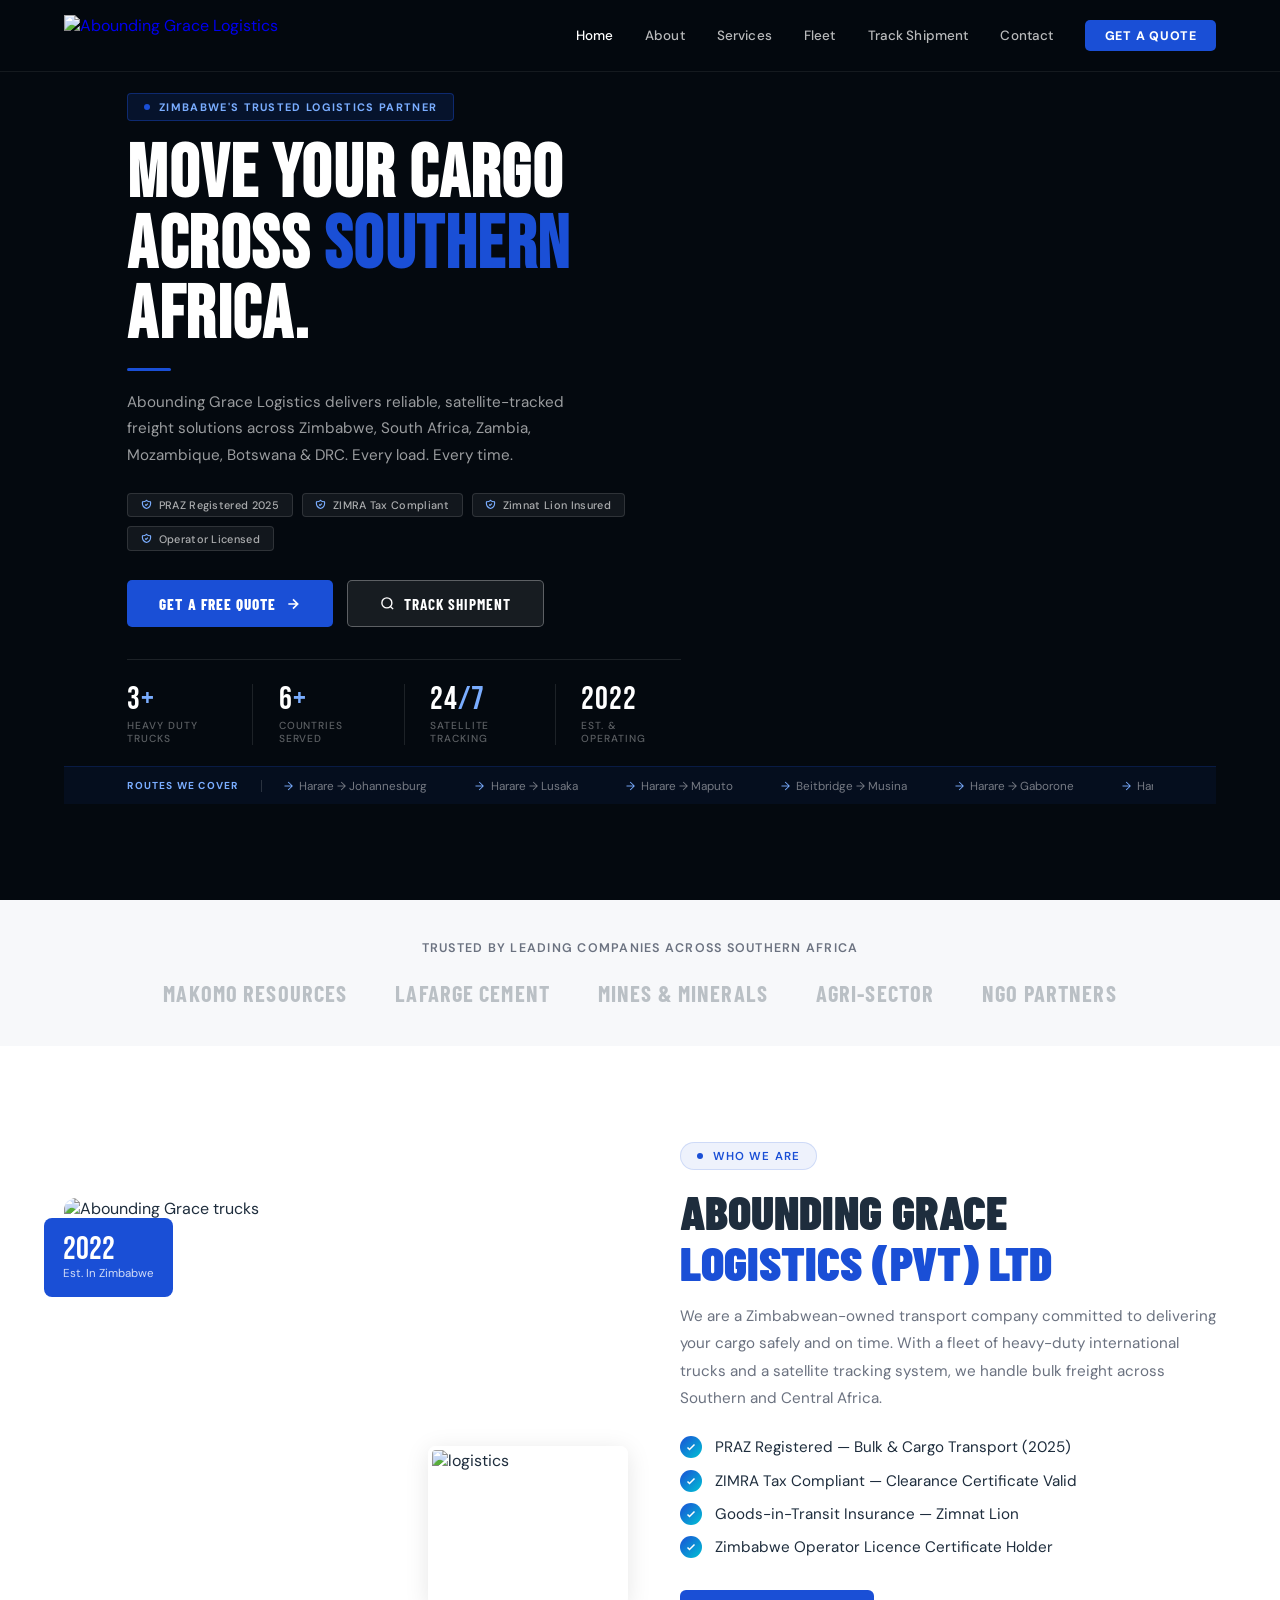
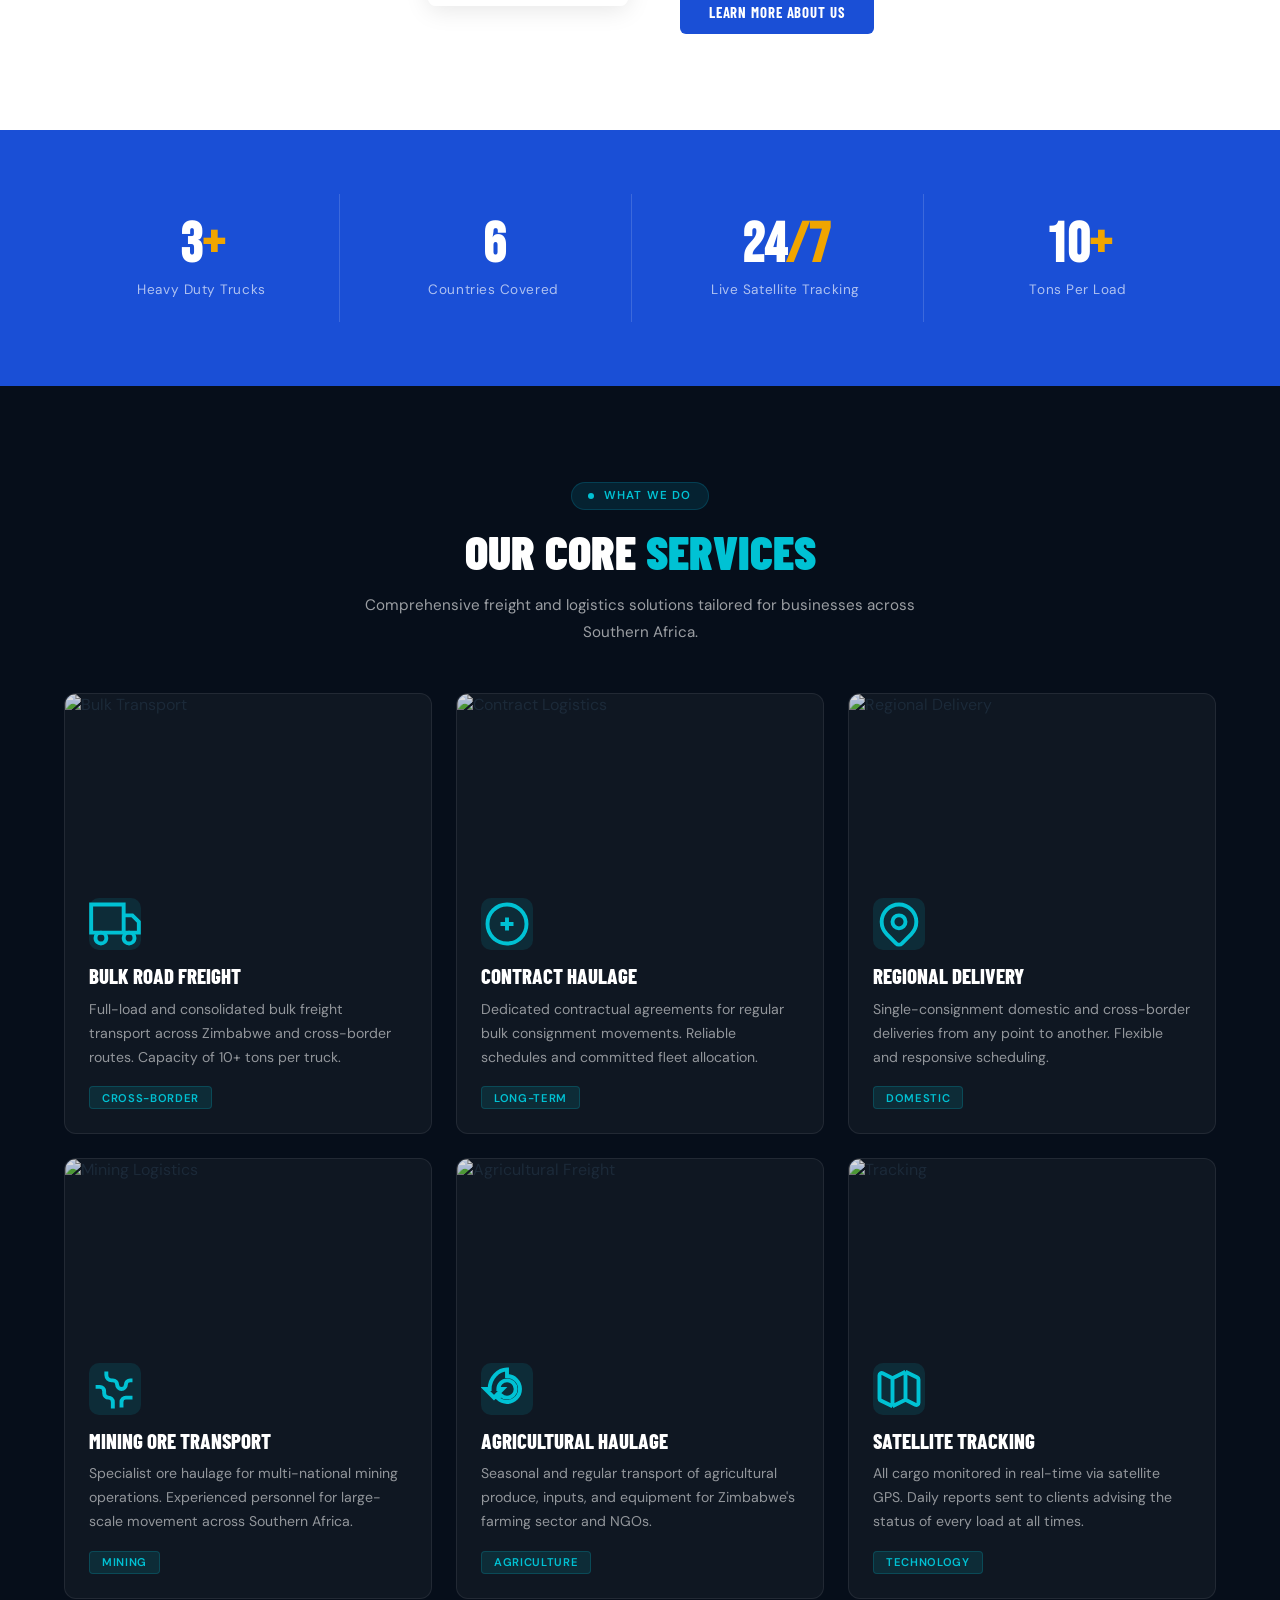
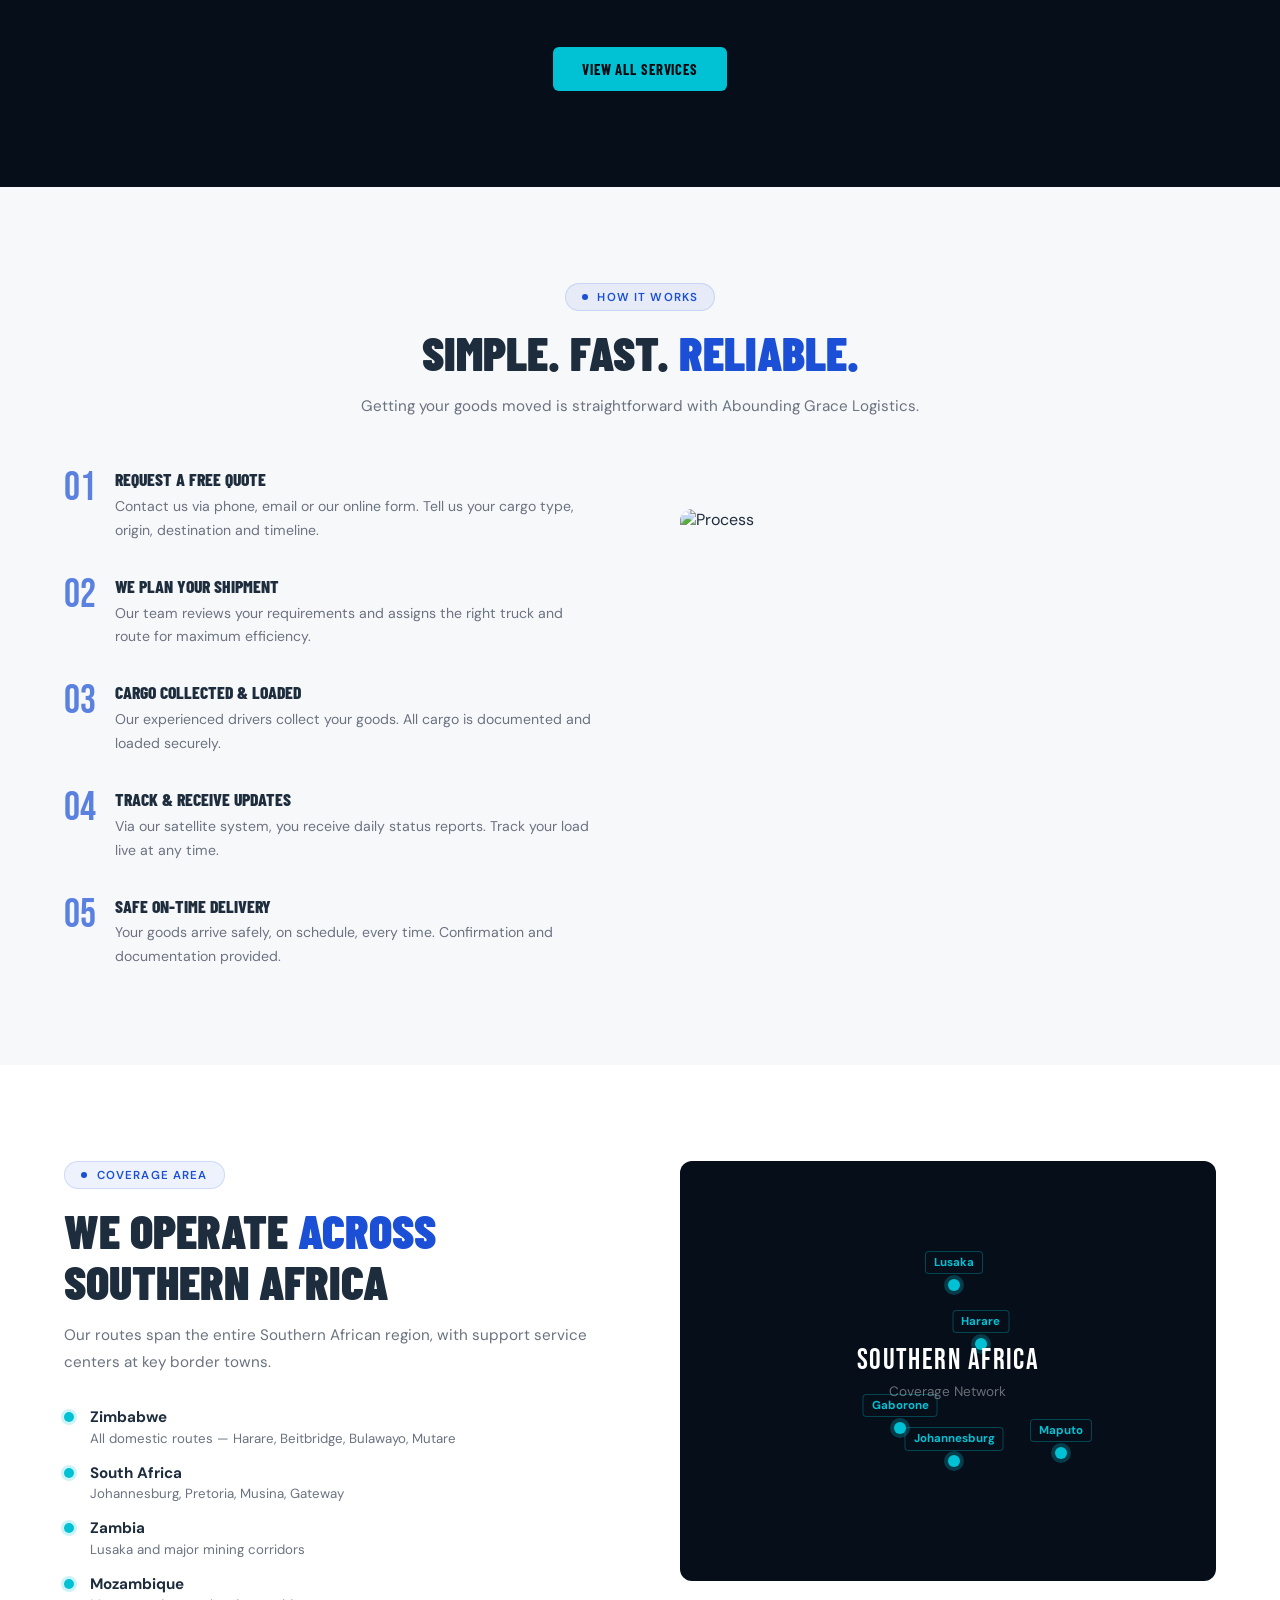
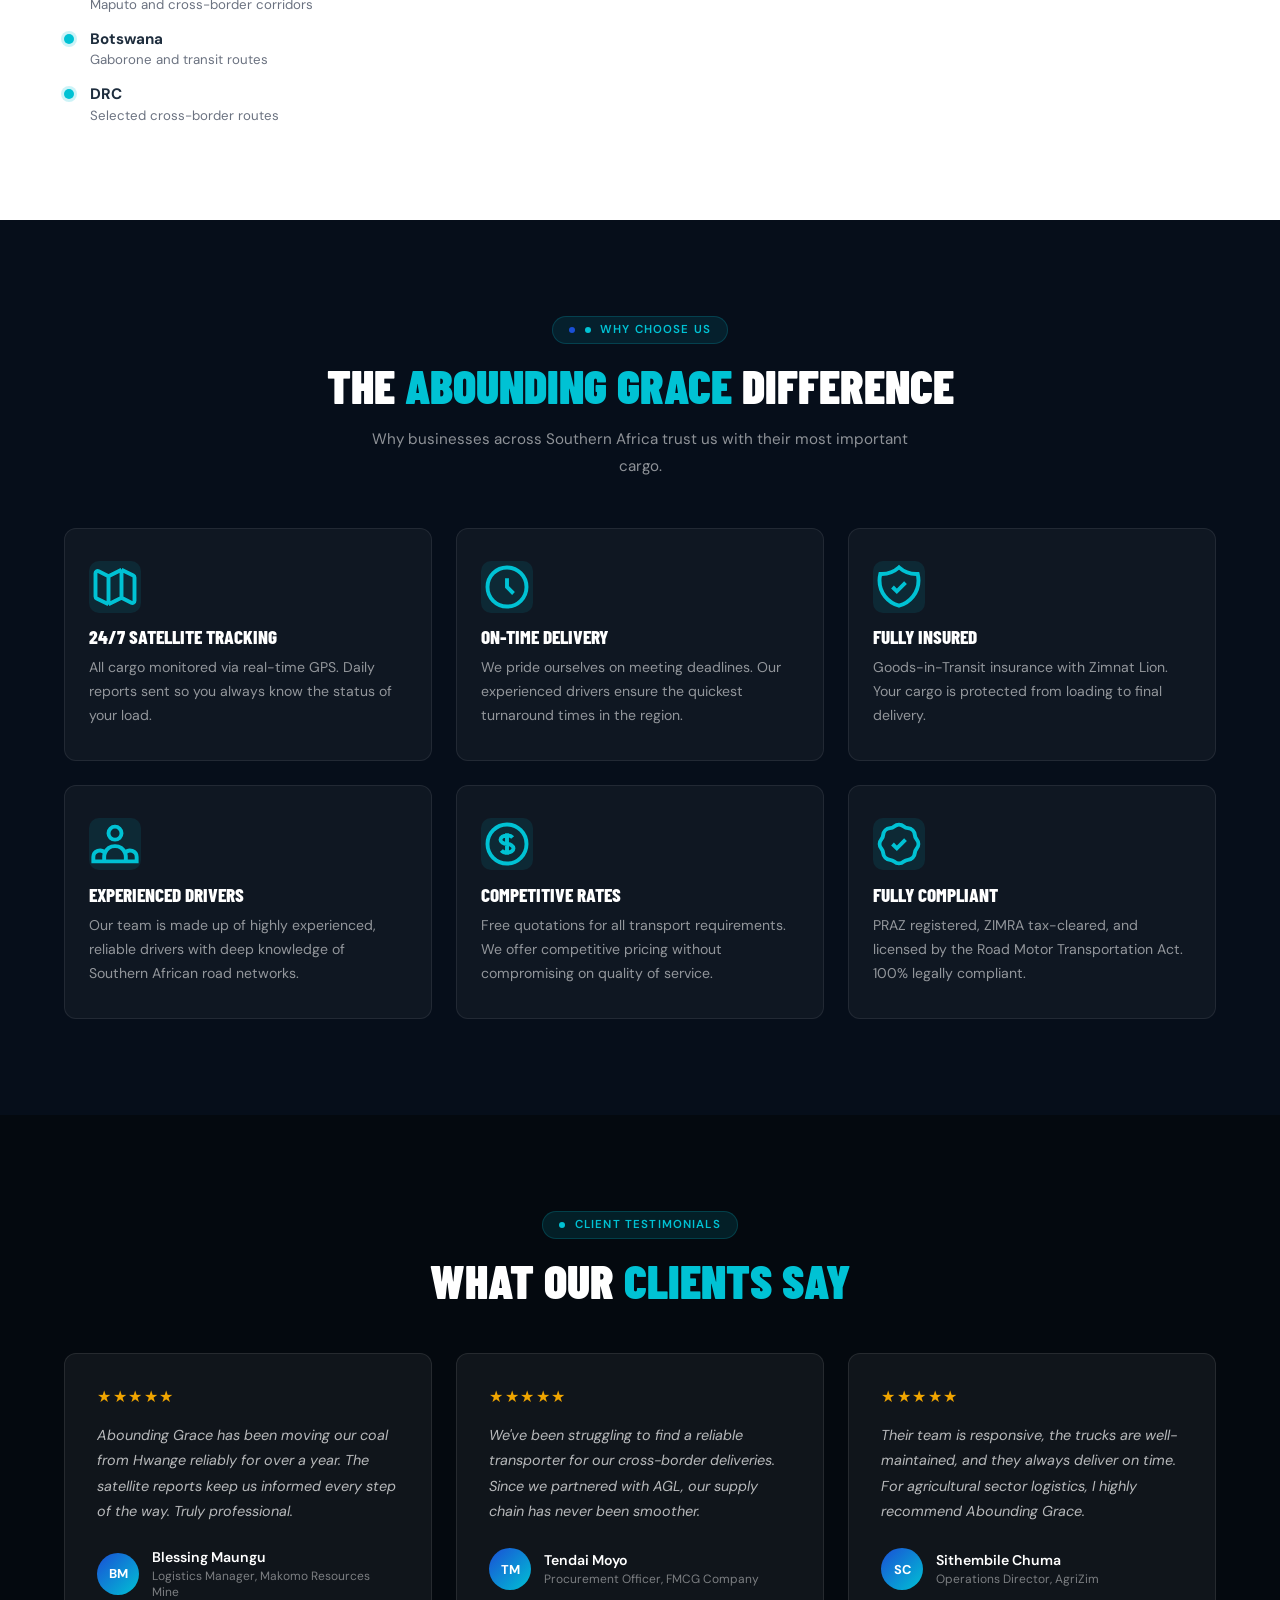
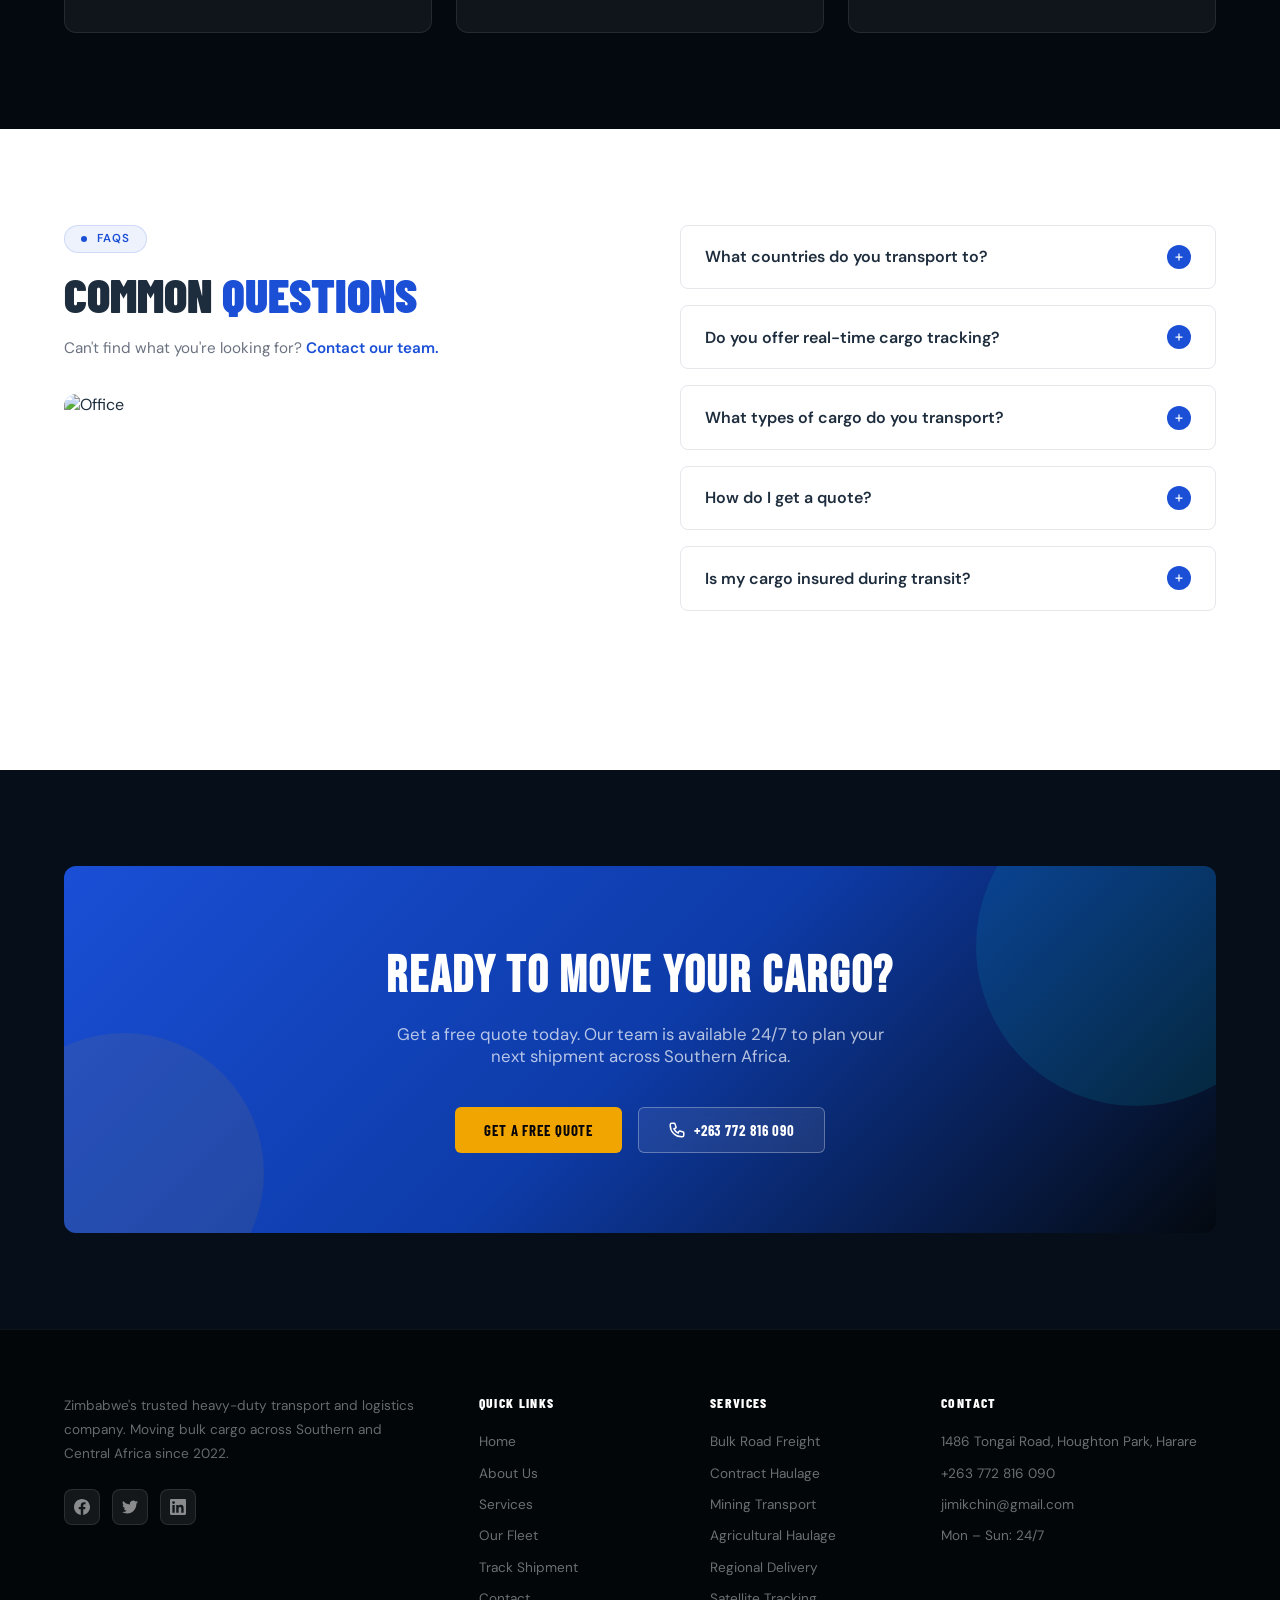
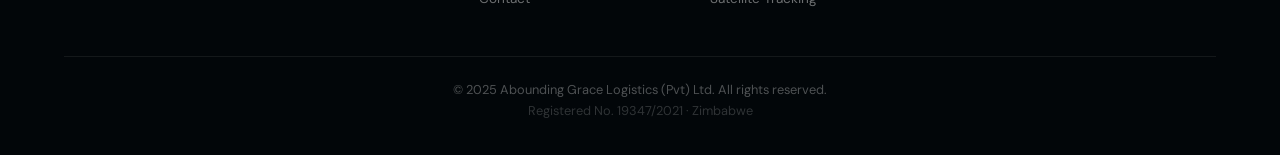
==== index.html @ 24b740c9 "Add files via upload" ====
<!DOCTYPE html>
<html lang="en">
<head>
<meta charset="UTF-8"/>
<meta name="viewport" content="width=device-width,initial-scale=1.0"/>
<title>Abounding Grace Logistics | Zimbabwe's Premier Transport Company</title>
<link rel="preconnect" href="https://fonts.googleapis.com"/>
<link rel="preconnect" href="https://fonts.gstatic.com" crossorigin/>
<link href="https://fonts.googleapis.com/css2?family=Bebas+Neue&family=DM+Sans:ital,opsz,wght@0,9..40,300;0,9..40,400;0,9..40,500;0,9..40,600;0,9..40,700;1,9..40,300&family=Barlow+Condensed:wght@600;700;800;900&display=swap" rel="stylesheet"/>
<style>
/* ============================================================
   GLOBAL RESET + BASE
   ============================================================ */
*, *::before, *::after { box-sizing: border-box; margin: 0; padding: 0; }
html { scroll-behavior: smooth; }
body { font-family: 'DM Sans', sans-serif; background: #060e1a; color: #1e2d3d; overflow-x: hidden; }
a { text-decoration: none; }
img { max-width: 100%; display: block; }

/* ============================================================
   DESIGN TOKENS
   ============================================================ */
:root {
  --navy:    #04090f;
  --navy2:   #060e1a;
  --blue:    #1a4fd6;
  --cyan:    #00c2d4;
  --gold:    #f0a500;
  --gold2:   #ffc844;
  --white:   #ffffff;
  --off-white: #f7f8fa;
  --text:    #1e2d3d;
  --gray:    #6b7280;
  --border:  #e5e7eb;
  --radius:  12px;
  --radius-sm: 8px;
  --shadow:  0 4px 24px rgba(0,0,0,0.10);
}

/* ============================================================
   NAVBAR
   ============================================================ */
#navbar {
  position: fixed; top: 0; left: 0; right: 0; z-index: 1000;
  display: flex; align-items: center; justify-content: space-between;
  padding: 0 5%;
  height: 72px;
  background: rgba(4,9,15,0.85);
  backdrop-filter: blur(14px);
  border-bottom: 1px solid rgba(255,255,255,0.07);
  transition: background 0.3s;
}
#navbar.scrolled { background: rgba(4,9,15,0.98); }
.nav-logo img { height: 42px; width: auto; }
.nav-logo a { display: flex; align-items: center; }
/* Fallback text logo if logo.png missing */
.nav-logo-text {
  font-family: 'Barlow Condensed', sans-serif;
  font-size: 1.25rem; font-weight: 900;
  color: #fff; letter-spacing: 0.05em; text-transform: uppercase;
}
.nav-logo-text span { color: var(--gold); }

.nav-links { display: flex; align-items: center; gap: 2rem; }
.nav-links a {
  font-family: 'DM Sans', sans-serif;
  font-size: 0.84rem; font-weight: 500;
  color: rgba(255,255,255,0.72);
  transition: color 0.2s;
  letter-spacing: 0.01em;
}
.nav-links a:hover, .nav-links a.active { color: #fff; }

/* ── NAV CTA: changed from gold to blue ── */
.nav-links .nav-cta {
  background: var(--blue); color: #ffffff;
  font-weight: 800; font-size: 0.78rem;
  padding: 0.48rem 1.2rem; border-radius: 5px;
  letter-spacing: 0.06em; text-transform: uppercase;
  transition: background 0.2s, box-shadow 0.2s;
}
.nav-links .nav-cta:hover {
  background: #1642b8;
  box-shadow: 0 4px 18px rgba(26,79,214,0.5);
}

.hamburger { display: none; flex-direction: column; gap: 5px; cursor: pointer; padding: 4px; }
.hamburger span { display: block; width: 24px; height: 2px; background: #fff; border-radius: 2px; transition: 0.3s; }

@media (max-width: 900px) {
  .hamburger { display: flex; }
  .nav-links {
    display: none; position: fixed;
    top: 72px; left: 0; right: 0;
    background: rgba(4,9,15,0.98);
    flex-direction: column; gap: 0;
    padding: 1.5rem 5%;
    border-bottom: 1px solid rgba(255,255,255,0.1);
  }
  .nav-links.open { display: flex; }
  .nav-links a { padding: 0.85rem 0; border-bottom: 1px solid rgba(255,255,255,0.07); width: 100%; }
  .nav-links .nav-cta { margin-top: 1rem; text-align: center; }
}

/* ============================================================
   HERO — CLEAN 2-COLOR (WHITE + BLUE)
   ============================================================ */
.hero {
  position: relative;
  width: 100%;
  height: 100vh;
  display: flex;
  flex-direction: column;
  overflow: hidden;
  background: #04090f;
  padding-top: 72px;
}

/* Desktop background */
.hero-bg {
  position: absolute; inset: 0;
  background: url('https://images.unsplash.com/photo-1519003722824-194d4455a60c?w=1800&q=90') center 55% / cover no-repeat;
}

/* Desktop overlay — original left-heavy gradient */
.hero-overlay {
  position: absolute; inset: 0;
  background:
    linear-gradient(to right,
      rgba(4,9,15,0.96) 0%,
      rgba(4,9,15,0.88) 40%,
      rgba(4,9,15,0.50) 70%,
      rgba(4,9,15,0.10) 100%
    ),
    linear-gradient(to top, rgba(4,9,15,0.85) 0%, transparent 40%);
}

/* Mobile hero */
@media (max-width: 640px) {
  .hero-bg {
    background: url('https://images.unsplash.com/photo-1601584115197-04ecc0da31d7?w=900&q=90') center 35% / cover no-repeat;
  }
  .hero-overlay {
    background:
      linear-gradient(to right, rgba(4,9,15,0.92) 0%, rgba(4,9,15,0.70) 60%, rgba(4,9,15,0.40) 100%),
      linear-gradient(to top, rgba(4,9,15,0.95) 0%, transparent 35%) !important;
  }
}

/* Remove unused decorative layers */
.hero-shard, .hero-grid, .hero-glow, .hero-accent-line { display: none; }

/* ── CONTENT ── */
.hero-inner {
  position: relative; z-index: 3;
  display: flex; flex-direction: column;
  justify-content: center;
  flex: 1;
  padding: 0 5.5%;
  max-width: 680px;
}

/* Eyebrow — blue */
.hero-eyebrow {
  display: inline-flex; align-items: center; gap: 0.55rem;
  background: rgba(26,79,214,0.15);
  border: 1px solid rgba(26,79,214,0.40);
  color: #7aadff;
  padding: 0.38rem 1rem;
  border-radius: 4px;
  font-size: 0.68rem; font-weight: 700;
  letter-spacing: 0.12em; text-transform: uppercase;
  width: fit-content;
  margin-bottom: 1.2rem;
  animation: fadeUp 0.5s ease both;
}
.eyebrow-dot {
  width: 6px; height: 6px; border-radius: 50%;
  background: var(--blue);
}

/* Headline — white + blue accent */
.hero-headline {
  font-family: 'Bebas Neue', sans-serif;
  font-size: clamp(2.8rem, 6vw, 4.6rem);
  line-height: 0.96;
  color: #ffffff;
  letter-spacing: 0.02em;
  text-transform: uppercase;
  margin-bottom: 1rem;
  animation: fadeUp 0.5s 0.08s ease both;
}
.hero-headline .hl-gold { color: var(--blue); }
.hero-headline .hl-cyan { color: #ffffff; }

/* Thin blue rule */
.hero-rule {
  display: flex; align-items: center; gap: 0.6rem;
  margin-bottom: 1.1rem;
  animation: fadeUp 0.5s 0.13s ease both;
}
.hero-rule-bar { width: 44px; height: 3px; background: var(--blue); border-radius: 2px; }
.hero-rule-dot { display: none; }

/* Subtext */
.hero-sub {
  font-size: clamp(0.85rem, 1.3vw, 0.95rem);
  font-weight: 400;
  color: rgba(255,255,255,0.60);
  line-height: 1.75;
  max-width: 460px;
  margin-bottom: 1.5rem;
  animation: fadeUp 0.5s 0.18s ease both;
}

/* Trust pills */
.hero-trust {
  display: flex; gap: 0.55rem; flex-wrap: wrap;
  margin-bottom: 1.8rem;
  animation: fadeUp 0.5s 0.23s ease both;
}
.trust-pill {
  display: inline-flex; align-items: center; gap: 0.4rem;
  background: rgba(255,255,255,0.06);
  border: 1px solid rgba(255,255,255,0.12);
  color: rgba(255,255,255,0.65);
  padding: 0.28rem 0.8rem;
  border-radius: 4px;
  font-size: 0.68rem; font-weight: 500;
  letter-spacing: 0.03em;
}
.trust-pill svg { color: #7aadff; flex-shrink: 0; }

/* CTA BUTTONS */
.hero-actions {
  display: flex; gap: 0.85rem; flex-wrap: wrap;
  margin-bottom: 2rem;
  animation: fadeUp 0.5s 0.28s ease both;
}

.btn-hero-primary {
  display: inline-flex; align-items: center; gap: 0.55rem;
  background: var(--blue);
  color: #ffffff;
  font-family: 'Barlow Condensed', sans-serif;
  font-size: 0.95rem; font-weight: 800;
  letter-spacing: 0.07em; text-transform: uppercase;
  padding: 0.85rem 2rem;
  border-radius: 5px;
  transition: transform 0.15s, box-shadow 0.15s, background 0.15s;
}
.btn-hero-primary:hover {
  background: #1642b8;
  transform: translateY(-2px);
  box-shadow: 0 10px 30px rgba(26,79,214,0.50);
}

.btn-hero-outline {
  display: inline-flex; align-items: center; gap: 0.55rem;
  background: rgba(255,255,255,0.08);
  border: 1.5px solid rgba(255,255,255,0.30);
  color: #ffffff;
  font-family: 'Barlow Condensed', sans-serif;
  font-size: 0.95rem; font-weight: 700;
  letter-spacing: 0.07em; text-transform: uppercase;
  padding: 0.85rem 2rem;
  border-radius: 5px;
  backdrop-filter: blur(6px);
  transition: background 0.15s, border-color 0.15s, transform 0.15s;
}
.btn-hero-outline:hover {
  background: rgba(255,255,255,0.15);
  border-color: rgba(255,255,255,0.55);
  transform: translateY(-2px);
}

/* Stats row */
.hero-stats {
  display: flex;
  border-top: 1px solid rgba(255,255,255,0.10);
  padding-top: 1.5rem;
  animation: fadeUp 0.5s 0.34s ease both;
}
.stat-col {
  flex: 1;
  padding-right: 1.6rem;
  border-right: 1px solid rgba(255,255,255,0.10);
  margin-right: 1.6rem;
}
.stat-col:last-child { border-right: none; margin-right: 0; padding-right: 0; }
.stat-num {
  font-family: 'Bebas Neue', sans-serif;
  font-size: 2rem; line-height: 1;
  color: #ffffff; letter-spacing: 0.03em;
}
.stat-num .g { color: #7aadff; }
.stat-lbl {
  font-size: 0.64rem; font-weight: 500;
  color: rgba(255,255,255,0.35);
  text-transform: uppercase; letter-spacing: 0.09em;
  margin-top: 0.2rem;
}

/* Routes ticker */
.routes-strip {
  position: relative; z-index: 3;
  display: flex; align-items: center;
  background: rgba(26,79,214,0.08);
  border-top: 1px solid rgba(26,79,214,0.20);
  padding: 0.65rem 5.5%;
  gap: 1.4rem; overflow: hidden;
  flex-shrink: 0;
}
.routes-label {
  font-size: 0.63rem; font-weight: 700;
  color: #7aadff; letter-spacing: 0.12em;
  text-transform: uppercase; white-space: nowrap; flex-shrink: 0;
}
.routes-divider {
  width: 1px; height: 12px;
  background: rgba(255,255,255,0.15); flex-shrink: 0;
}
.ticker-wrap { overflow: hidden; flex: 1; }
.ticker-track {
  display: flex; gap: 3rem;
  animation: tickerScroll 28s linear infinite;
  width: max-content;
}
.ticker-track span {
  font-size: 0.73rem; font-weight: 400;
  color: rgba(255,255,255,0.45); white-space: nowrap;
}
.ticker-track span::before { content: '→ '; color: #7aadff; margin-right: 0.2rem; }
@keyframes tickerScroll {
  0%   { transform: translateX(0); }
  100% { transform: translateX(-50%); }
}

@keyframes fadeUp {
  from { opacity: 0; transform: translateY(16px); }
  to   { opacity: 1; transform: translateY(0); }
}

/* Tablet */
@media (max-width: 900px) {
  .hero { height: auto; min-height: 100vh; }
  .hero-inner { max-width: 100%; padding: 2rem 5%; }
}
/* Mobile base — only non-bg/overlay rules here */
@media (max-width: 640px) {
  .hero { padding-top: 64px; height: auto; min-height: 100vh; }
  .hero-inner { max-width: 100%; padding: 2rem 5%; }
  .hero-headline { font-size: clamp(2.4rem, 12vw, 3.2rem); }
  .hero-sub { font-size: 0.87rem; max-width: 100%; }
  .hero-trust { display: none; }
  .hero-actions { flex-direction: column; }
  .btn-hero-primary, .btn-hero-outline { justify-content: center; }
  .hero-stats { flex-wrap: wrap; gap: 1rem; }
  .stat-col { flex: 1 1 42%; border-right: none; margin: 0; padding: 0; }
  .stat-num { font-size: 1.8rem; }
}

/* ============================================================
   SECTION SHARED STYLES
   ============================================================ */
section { padding: 6rem 5%; }
.section-label {
  display: inline-flex; align-items: center; gap: 0.6rem;
  background: rgba(26,79,214,0.07);
  border: 1px solid rgba(26,79,214,0.15);
  color: var(--blue);
  padding: 0.35rem 1rem; border-radius: 40px;
  font-size: 0.72rem; font-weight: 600;
  letter-spacing: 0.1em; text-transform: uppercase;
  margin-bottom: 1rem;
}
.section-label::before {
  content: ''; width: 6px; height: 6px; border-radius: 50%; background: var(--blue);
}
.section-title {
  font-family: 'Barlow Condensed', sans-serif;
  font-size: clamp(2rem, 4vw, 3rem);
  font-weight: 900; color: var(--text);
  text-transform: uppercase; line-height: 1.05;
  margin-bottom: 1rem;
}
.section-title span { color: var(--blue); }
.section-sub { color: var(--gray); line-height: 1.75; font-size: 0.95rem; max-width: 560px; }
.text-center { text-align: center; }
.text-center .section-label { margin: 0 auto 1rem; }
.text-center .section-sub { margin: 0 auto; }

/* Buttons (rest of site) */
.btn {
  display: inline-flex; align-items: center; gap: 0.5rem;
  font-family: 'Barlow Condensed', sans-serif;
  font-size: 0.92rem; font-weight: 700;
  letter-spacing: 0.06em; text-transform: uppercase;
  padding: 0.82rem 1.8rem; border-radius: 6px;
  transition: all 0.2s;
}
.btn-primary { background: var(--blue); color: #fff; }
.btn-primary:hover { background: #1642b8; box-shadow: 0 6px 20px rgba(26,79,214,0.35); }
.btn-gold { background: var(--gold); color: #07050a; }
.btn-gold:hover { background: var(--gold2); box-shadow: 0 6px 20px rgba(240,165,0,0.4); }
.btn-cyan { background: var(--cyan); color: #04090f; }
.btn-cyan:hover { background: #00daf0; }
.btn-outline {
  background: rgba(255,255,255,0.08);
  border: 1.5px solid rgba(255,255,255,0.3);
  color: #fff; backdrop-filter: blur(4px);
}
.btn-outline:hover { background: rgba(255,255,255,0.15); border-color: #fff; }
.btn-group { display: flex; gap: 1rem; justify-content: center; flex-wrap: wrap; }

/* Grid helpers */
.grid-2 { display: grid; grid-template-columns: 1fr 1fr; gap: 3rem; }
.grid-3 { display: grid; grid-template-columns: repeat(3,1fr); gap: 1.5rem; }

/* Icon box */
.icon-box {
  width: 52px; height: 52px; border-radius: 10px;
  background: rgba(26,79,214,0.1);
  display: flex; align-items: center; justify-content: center;
  color: var(--blue);
}

/* ============================================================
   PARTNERS STRIP
   ============================================================ */
.partners-strip {
  background: var(--off-white);
  padding: 2.5rem 5%;
}
.partners-strip p {
  text-align: center; font-size: 0.78rem; color: var(--gray);
  text-transform: uppercase; letter-spacing: 0.1em; font-weight: 600; margin-bottom: 1.5rem;
}
.partners-logos { display: flex; align-items: center; justify-content: center; gap: 3rem; flex-wrap: wrap; }
.partner-name {
  font-family: 'Barlow Condensed', sans-serif;
  font-size: 1.4rem; font-weight: 700;
  color: rgba(30,45,61,0.28); letter-spacing: 0.05em; transition: color 0.2s;
}
.partner-name:hover { color: var(--blue); }

/* ============================================================
   ABOUT SECTION
   ============================================================ */
.about-section { background: #fff; }
.about-split { display: grid; grid-template-columns: 1fr 1fr; gap: 5rem; align-items: center; }
.about-images { position: relative; }
.about-img1 { width: 100%; height: 380px; object-fit: cover; border-radius: var(--radius); }
.about-img2 {
  position: absolute; bottom: -28px; right: -28px;
  width: 200px; height: 160px; object-fit: cover;
  border-radius: var(--radius-sm); border: 4px solid #fff; box-shadow: var(--shadow);
}
.about-badge {
  position: absolute; top: 20px; left: -20px;
  background: var(--blue); color: #fff; padding: 1rem 1.2rem; border-radius: var(--radius-sm);
}
.about-badge .num { font-family: 'Bebas Neue', sans-serif; font-size: 2rem; line-height: 1; }
.about-badge .lbl { font-size: 0.72rem; opacity: 0.8; }
.check-list { display: flex; flex-direction: column; gap: 0.7rem; margin: 1.5rem 0 2rem; }
.check-item { display: flex; align-items: center; gap: 0.8rem; color: var(--text); font-size: 0.95rem; }
.check-icon {
  width: 22px; height: 22px; border-radius: 50%;
  background: linear-gradient(135deg, var(--blue), var(--cyan));
  display: flex; align-items: center; justify-content: center; flex-shrink: 0;
}
.check-icon svg { width: 12px; height: 12px; color: #fff; }

/* ============================================================
   STATS BAND
   ============================================================ */
.stats-band { background: var(--blue); padding: 4rem 5%; }
.stats-band-inner { display: grid; grid-template-columns: repeat(4,1fr); gap: 1rem; text-align: center; }
.stat-item { padding: 1.5rem; border-right: 1px solid rgba(255,255,255,0.15); }
.stat-item:last-child { border-right: none; }
.stat-num-lg { font-family: 'Bebas Neue', sans-serif; font-size: 3.5rem; font-weight: 900; color: #fff; line-height: 1; }
.stat-num-lg span { color: var(--gold); }
.stat-lbl-sm { color: rgba(255,255,255,0.65); font-size: 0.85rem; margin-top: 0.4rem; letter-spacing: 0.04em; }

/* ============================================================
   SERVICES
   ============================================================ */
.services-section { background: var(--navy2); }
.services-section .section-label { background: rgba(0,180,216,0.12); color: var(--cyan); border-color: rgba(0,180,216,0.2); }
.services-section .section-label::before { background: var(--cyan); }
.services-grid { display: grid; grid-template-columns: repeat(3,1fr); gap: 1.5rem; margin-top: 3rem; }
.service-card {
  background: rgba(255,255,255,0.04);
  border: 1px solid rgba(255,255,255,0.08);
  border-radius: var(--radius); overflow: hidden;
  transition: transform 0.2s, border-color 0.2s;
}
.service-card:hover { transform: translateY(-4px); border-color: rgba(0,194,212,0.3); }
.service-card img { width: 100%; height: 180px; object-fit: cover; opacity: 0.85; transition: opacity 0.2s; }
.service-card:hover img { opacity: 1; }
.service-card-body { padding: 1.5rem; }
.service-card-body h3 { font-family: 'Barlow Condensed', sans-serif; font-size: 1.3rem; font-weight: 800; color: #fff; text-transform: uppercase; margin-bottom: 0.6rem; }
.service-card-body p { color: rgba(255,255,255,0.55); font-size: 0.88rem; line-height: 1.7; margin-bottom: 1rem; }
.service-tag {
  display: inline-block; background: rgba(0,194,212,0.12); color: var(--cyan);
  border: 1px solid rgba(0,194,212,0.2); padding: 0.22rem 0.75rem;
  border-radius: 4px; font-size: 0.7rem; font-weight: 600; letter-spacing: 0.06em; text-transform: uppercase;
}

/* ============================================================
   PROCESS
   ============================================================ */
.process-section { background: var(--off-white); }
.process-grid { display: grid; grid-template-columns: 1fr 1fr; gap: 5rem; align-items: center; margin-top: 3rem; }
.process-steps { display: flex; flex-direction: column; gap: 2rem; }
.process-step { display: flex; gap: 1.2rem; align-items: flex-start; }
.step-num {
  font-family: 'Bebas Neue', sans-serif;
  font-size: 2.5rem; color: var(--blue); line-height: 1; flex-shrink: 0; opacity: 0.7;
}
.step-content h3 { font-family: 'Barlow Condensed', sans-serif; font-size: 1.1rem; font-weight: 800; text-transform: uppercase; color: var(--text); margin-bottom: 0.3rem; }
.step-content p { font-size: 0.88rem; color: var(--gray); line-height: 1.7; }
.process-img img { width: 100%; height: 420px; object-fit: cover; border-radius: var(--radius); }

/* ============================================================
   COVERAGE
   ============================================================ */
.coverage-section { background: #fff; }
.coverage-grid { display: grid; grid-template-columns: 1fr 1fr; gap: 5rem; align-items: start; }
.coverage-list { display: flex; flex-direction: column; gap: 1rem; margin-top: 1rem; }
.coverage-item { display: flex; gap: 1rem; align-items: flex-start; }
.coverage-dot {
  width: 10px; height: 10px; border-radius: 50%;
  background: var(--cyan); flex-shrink: 0; margin-top: 5px;
  box-shadow: 0 0 0 3px rgba(0,194,212,0.2);
}
.coverage-country { font-weight: 700; color: var(--text); font-size: 0.95rem; }
.coverage-detail { color: var(--gray); font-size: 0.83rem; margin-top: 0.15rem; }
.coverage-map-placeholder {
  background: var(--navy2); border-radius: var(--radius);
  height: 420px; display: flex; align-items: center; justify-content: center;
  position: relative; overflow: hidden;
}
.map-dots { position: absolute; inset: 0; }
.map-dot {
  position: absolute; width: 12px; height: 12px; border-radius: 50%;
  background: var(--cyan); box-shadow: 0 0 0 4px rgba(0,194,212,0.25);
  animation: mapPulse 2s infinite;
}
.map-dot::after {
  content: attr(data-label); position: absolute; top: -28px; left: 50%;
  transform: translateX(-50%); background: var(--navy2); color: var(--cyan);
  font-size: 0.72rem; font-weight: 700; padding: 0.2rem 0.5rem; border-radius: 4px;
  white-space: nowrap; border: 1px solid rgba(0,194,212,0.3);
}
@keyframes mapPulse {
  0%,100% { box-shadow: 0 0 0 4px rgba(0,194,212,0.25); }
  50%      { box-shadow: 0 0 0 12px rgba(0,194,212,0.08); }
}

/* ============================================================
   WHY US
   ============================================================ */
.why-section { background: var(--navy2); padding: 6rem 5%; }
.why-card {
  background: rgba(255,255,255,0.04);
  border: 1px solid rgba(255,255,255,0.08);
  border-radius: var(--radius);
  padding: 2rem 1.5rem;
  transition: transform 0.2s, border-color 0.2s;
}
.why-card:hover { transform: translateY(-4px); border-color: rgba(0,194,212,0.25); }
.why-card h3 { font-family: 'Barlow Condensed', sans-serif; font-size: 1.2rem; font-weight: 800; color: #fff; text-transform: uppercase; margin: 0.8rem 0 0.5rem; }
.why-card p { color: rgba(255,255,255,0.55); font-size: 0.88rem; line-height: 1.7; }

/* ============================================================
   TESTIMONIALS
   ============================================================ */
.testimonials-section { background: var(--navy); }
.testimonials-section .section-label { background: rgba(0,194,212,0.12); color: var(--cyan); border-color: rgba(0,194,212,0.2); }
.testimonials-section .section-label::before { background: var(--cyan); }
.testimonials-grid { display: grid; grid-template-columns: repeat(3,1fr); gap: 1.5rem; margin-top: 3rem; }
.testimonial-card {
  background: rgba(255,255,255,0.05);
  border: 1px solid rgba(255,255,255,0.09);
  border-radius: var(--radius); padding: 2rem;
}
.stars { color: var(--gold); font-size: 1rem; margin-bottom: 1rem; letter-spacing: 0.1em; }
.testimonial-text { color: rgba(255,255,255,0.7); font-size: 0.9rem; line-height: 1.75; margin-bottom: 1.5rem; font-style: italic; }
.testimonial-author { display: flex; align-items: center; gap: 0.8rem; }
.author-avatar {
  width: 42px; height: 42px; border-radius: 50%;
  background: linear-gradient(135deg, var(--blue), var(--cyan));
  display: flex; align-items: center; justify-content: center;
  font-size: 0.8rem; font-weight: 700; color: #fff; flex-shrink: 0;
}
.author-name { font-weight: 600; color: #fff; font-size: 0.88rem; }
.author-title { color: rgba(255,255,255,0.45); font-size: 0.75rem; margin-top: 0.1rem; }

/* ============================================================
   FAQ
   ============================================================ */
.faq-section { background: #fff; }
.faq-grid { display: grid; grid-template-columns: 1fr 1fr; gap: 5rem; align-items: start; }
.faq-list { display: flex; flex-direction: column; gap: 1rem; }
.faq-item { border: 1.5px solid var(--border); border-radius: var(--radius-sm); overflow: hidden; }
.faq-question {
  padding: 1.2rem 1.5rem; display: flex; justify-content: space-between; align-items: center;
  cursor: pointer; font-weight: 600; color: var(--text); transition: background 0.2s; gap: 1rem;
}
.faq-question:hover { background: rgba(26,79,214,0.04); }
.faq-icon {
  width: 24px; height: 24px; border-radius: 50%;
  background: var(--blue); display: flex; align-items: center; justify-content: center;
  flex-shrink: 0; transition: transform 0.3s;
}
.faq-icon svg { width: 12px; height: 12px; color: #fff; }
.faq-answer { padding: 0 1.5rem; max-height: 0; overflow: hidden; transition: max-height 0.35s ease, padding 0.35s; }
.faq-answer p { color: var(--gray); font-size: 0.92rem; line-height: 1.7; padding-bottom: 1.2rem; }
.faq-item.open .faq-answer { max-height: 220px; }
.faq-item.open .faq-icon { transform: rotate(45deg); }
.faq-item.open .faq-question { color: var(--blue); }

/* ============================================================
   CTA SECTION
   ============================================================ */
.cta-section { background: var(--navy2); padding: 6rem 5%; }
.cta-inner {
  background: linear-gradient(135deg, var(--blue) 0%, #0d3ba8 50%, #04090f 100%);
  border-radius: var(--radius); padding: 5rem;
  text-align: center; position: relative; overflow: hidden;
}
.cta-inner::before {
  content: ''; position: absolute; top: -80px; right: -80px;
  width: 320px; height: 320px; border-radius: 50%;
  background: rgba(0,194,212,0.12);
}
.cta-inner::after {
  content: ''; position: absolute; bottom: -80px; left: -80px;
  width: 280px; height: 280px; border-radius: 50%;
  background: rgba(240,165,0,0.08);
}
.cta-inner h2 {
  font-family: 'Bebas Neue', sans-serif;
  font-size: clamp(2rem, 4vw, 3.5rem); color: #fff;
  text-transform: uppercase; position: relative; z-index: 1;
  letter-spacing: 0.04em;
}
.cta-inner p {
  color: rgba(255,255,255,0.7); max-width: 520px;
  margin: 1rem auto 2.5rem; font-size: 1.05rem; position: relative; z-index: 1;
}
.cta-inner .btn-group { position: relative; z-index: 1; }

/* ============================================================
   FOOTER
   ============================================================ */
footer {
  background: #020609; padding: 4rem 5% 2rem;
  border-top: 1px solid rgba(255,255,255,0.06);
}
.footer-grid { display: grid; grid-template-columns: 2fr 1fr 1fr 1.5fr; gap: 3rem; margin-bottom: 3rem; }
.footer-brand img { height: 44px; width: auto; margin-bottom: 1rem; }
.footer-brand p { color: rgba(255,255,255,0.4); font-size: 0.85rem; line-height: 1.75; margin-bottom: 1.5rem; }
.footer-socials { display: flex; gap: 0.75rem; }
.social-btn {
  width: 36px; height: 36px; border-radius: 8px;
  background: rgba(255,255,255,0.07); border: 1px solid rgba(255,255,255,0.1);
  display: flex; align-items: center; justify-content: center;
  color: rgba(255,255,255,0.5); transition: all 0.2s;
}
.social-btn:hover { background: var(--blue); color: #fff; border-color: var(--blue); }
.social-btn svg { width: 16px; height: 16px; }
.footer-col h4 {
  font-family: 'Barlow Condensed', sans-serif; font-size: 0.85rem;
  font-weight: 800; color: #fff; text-transform: uppercase;
  letter-spacing: 0.1em; margin-bottom: 1.2rem;
}
.footer-col ul { list-style: none; display: flex; flex-direction: column; gap: 0.65rem; }
.footer-col ul li a { color: rgba(255,255,255,0.42); font-size: 0.85rem; transition: color 0.2s; }
.footer-col ul li a:hover { color: rgba(255,255,255,0.85); }
.footer-bottom {
  border-top: 1px solid rgba(255,255,255,0.07);
  padding-top: 1.5rem; text-align: center;
}
.footer-bottom p { color: rgba(255,255,255,0.3); font-size: 0.8rem; margin-bottom: 0.25rem; }

/* ============================================================
   RESPONSIVE — REST OF SITE
   ============================================================ */
@media (max-width: 1100px) {
  .footer-grid { grid-template-columns: 1fr 1fr; gap: 2rem; }
}
@media (max-width: 900px) {
  .about-split, .process-grid, .coverage-grid, .faq-grid { grid-template-columns: 1fr; }
  .services-grid { grid-template-columns: 1fr 1fr; }
  .testimonials-grid { grid-template-columns: 1fr; }
  .stats-band-inner { grid-template-columns: 1fr 1fr; }
  .about-img2 { display: none; }
  .about-badge { left: 10px; }
  .grid-3 { grid-template-columns: 1fr 1fr; }
}
@media (max-width: 600px) {
  section { padding: 4rem 5%; }
  .services-grid, .grid-3 { grid-template-columns: 1fr; }
  .partners-logos { gap: 1.5rem; }
  .cta-inner { padding: 3rem 1.5rem; }
  .footer-grid { grid-template-columns: 1fr; gap: 2rem; }
  .stats-band-inner { grid-template-columns: 1fr 1fr; }
}
</style>
</head>
<body>

<!-- ════════════════════════════════════════════════════════
     NAVBAR
     ════════════════════════════════════════════════════════ -->
<nav id="navbar">
  <div class="nav-logo">
    <a href="index.html">
      <img src="logo.png" alt="Abounding Grace Logistics"/>
    </a>
  </div>
  <div class="nav-links" id="navLinks">
    <a href="index.html" class="active">Home</a>
    <a href="about.html">About</a>
    <a href="services.html">Services</a>
    <a href="fleet.html">Fleet</a>
    <a href="tracking.html">Track Shipment</a>
    <a href="contact.html">Contact</a>
    <a href="contact.html" class="nav-cta">Get a Quote</a>
  </div>
  <div class="hamburger" id="hamburger" onclick="toggleNav()">
    <span></span><span></span><span></span>
  </div>
</nav>

<!-- ════════════════════════════════════════════════════════
     HERO
     ════════════════════════════════════════════════════════ -->
<section class="hero" id="home">
  <div class="hero-bg"></div>
  <div class="hero-overlay"></div>
  <div class="hero-shard"></div>
  <div class="hero-grid"></div>
  <div class="hero-glow"></div>
  <div class="hero-accent-line"></div>

  <div class="hero-inner">

    <div class="hero-eyebrow">
      <span class="eyebrow-dot"></span>
      Zimbabwe's Trusted Logistics Partner
    </div>

    <h1 class="hero-headline">
      Move Your Cargo<br/>
      Across <span class="hl-gold">Southern</span><br/>
      <span class="hl-cyan">Africa.</span>
    </h1>

    <div class="hero-rule">
      <div class="hero-rule-bar"></div>
      <div class="hero-rule-dot"></div>
      <div class="hero-rule-dot"></div>
    </div>

    <p class="hero-sub">
      Abounding Grace Logistics delivers reliable, satellite-tracked freight
      solutions across Zimbabwe, South Africa, Zambia, Mozambique, Botswana
      &amp; DRC. Every load. Every time.
    </p>

    <div class="hero-trust">
      <span class="trust-pill">
        <svg width="11" height="11" fill="none" viewBox="0 0 24 24" stroke="currentColor" stroke-width="2.5"><path d="M9 12l2 2 4-4m5.618-4.016A11.955 11.955 0 0112 2.944a11.955 11.955 0 01-8.618 3.04A12.02 12.02 0 003 9c0 5.591 3.824 10.29 9 11.622 5.176-1.332 9-6.03 9-11.622 0-1.042-.133-2.052-.382-3.016z"/></svg>
        PRAZ Registered 2025
      </span>
      <span class="trust-pill">
        <svg width="11" height="11" fill="none" viewBox="0 0 24 24" stroke="currentColor" stroke-width="2.5"><path d="M9 12l2 2 4-4m5.618-4.016A11.955 11.955 0 0112 2.944a11.955 11.955 0 01-8.618 3.04A12.02 12.02 0 003 9c0 5.591 3.824 10.29 9 11.622 5.176-1.332 9-6.03 9-11.622 0-1.042-.133-2.052-.382-3.016z"/></svg>
        ZIMRA Tax Compliant
      </span>
      <span class="trust-pill">
        <svg width="11" height="11" fill="none" viewBox="0 0 24 24" stroke="currentColor" stroke-width="2.5"><path d="M9 12l2 2 4-4m5.618-4.016A11.955 11.955 0 0112 2.944a11.955 11.955 0 01-8.618 3.04A12.02 12.02 0 003 9c0 5.591 3.824 10.29 9 11.622 5.176-1.332 9-6.03 9-11.622 0-1.042-.133-2.052-.382-3.016z"/></svg>
        Zimnat Lion Insured
      </span>
      <span class="trust-pill">
        <svg width="11" height="11" fill="none" viewBox="0 0 24 24" stroke="currentColor" stroke-width="2.5"><path d="M9 12l2 2 4-4m5.618-4.016A11.955 11.955 0 0112 2.944a11.955 11.955 0 01-8.618 3.04A12.02 12.02 0 003 9c0 5.591 3.824 10.29 9 11.622 5.176-1.332 9-6.03 9-11.622 0-1.042-.133-2.052-.382-3.016z"/></svg>
        Operator Licensed
      </span>
    </div>

    <div class="hero-actions">
      <a href="contact.html" class="btn-hero-primary">
        Get a Free Quote
        <svg xmlns="http://www.w3.org/2000/svg" width="16" height="16" fill="none" viewBox="0 0 24 24" stroke="currentColor" stroke-width="2.5"><path d="M5 12h14M12 5l7 7-7 7"/></svg>
      </a>
      <a href="tracking.html" class="btn-hero-outline">
        <svg xmlns="http://www.w3.org/2000/svg" width="15" height="15" fill="none" viewBox="0 0 24 24" stroke="currentColor" stroke-width="2.2"><circle cx="11" cy="11" r="8"/><path d="m21 21-4.35-4.35"/></svg>
        Track Shipment
      </a>
    </div>

    <div class="hero-stats">
      <div class="stat-col">
        <div class="stat-num">3<span class="g">+</span></div>
        <div class="stat-lbl">Heavy Duty Trucks</div>
      </div>
      <div class="stat-col">
        <div class="stat-num">6<span class="g">+</span></div>
        <div class="stat-lbl">Countries Served</div>
      </div>
      <div class="stat-col">
        <div class="stat-num">24<span class="g">/7</span></div>
        <div class="stat-lbl">Satellite Tracking</div>
      </div>
      <div class="stat-col">
        <div class="stat-num">2022</div>
        <div class="stat-lbl">Est. &amp; Operating</div>
      </div>
    </div>

  </div>

  <div class="routes-strip">
    <span class="routes-label">Routes We Cover</span>
    <div class="routes-divider"></div>
    <div class="ticker-wrap">
      <div class="ticker-track">
        <span>Harare → Johannesburg</span>
        <span>Harare → Lusaka</span>
        <span>Harare → Maputo</span>
        <span>Beitbridge → Musina</span>
        <span>Harare → Gaborone</span>
        <span>Harare → Kinshasa</span>
        <span>Zimbabwe → South Africa</span>
        <span>Zimbabwe → Zambia</span>
        <span>Harare → Johannesburg</span>
        <span>Harare → Lusaka</span>
        <span>Harare → Maputo</span>
        <span>Beitbridge → Musina</span>
        <span>Harare → Gaborone</span>
        <span>Harare → Kinshasa</span>
        <span>Zimbabwe → South Africa</span>
        <span>Zimbabwe → Zambia</span>
      </div>
    </div>
  </div>
</section>

<!-- ════════════════════════════════════════════════════════
     PARTNERS
     ════════════════════════════════════════════════════════ -->
<div class="partners-strip">
  <p>Trusted by leading companies across Southern Africa</p>
  <div class="partners-logos">
    <span class="partner-name">MAKOMO RESOURCES</span>
    <span class="partner-name">LAFARGE CEMENT</span>
    <span class="partner-name">MINES &amp; MINERALS</span>
    <span class="partner-name">AGRI-SECTOR</span>
    <span class="partner-name">NGO PARTNERS</span>
  </div>
</div>

<!-- ════════════════════════════════════════════════════════
     ABOUT
     ════════════════════════════════════════════════════════ -->
<section class="about-section">
  <div class="about-split">
    <div class="about-images">
      <img class="about-img1" src="https://images.unsplash.com/photo-1601584115197-04ecc0da31d7?w=800&q=80" alt="Abounding Grace trucks"/>
      <img class="about-img2" src="https://images.unsplash.com/photo-1519003722824-194d4455a60c?w=400&q=80" alt="logistics"/>
      <div class="about-badge"><div class="num">2022</div><div class="lbl">Est. In Zimbabwe</div></div>
    </div>
    <div>
      <div class="section-label">Who We Are</div>
      <h2 class="section-title">Abounding Grace<br/><span>Logistics (Pvt) Ltd</span></h2>
      <p style="color:var(--gray);line-height:1.8;font-size:.95rem;">We are a Zimbabwean-owned transport company committed to delivering your cargo safely and on time. With a fleet of heavy-duty international trucks and a satellite tracking system, we handle bulk freight across Southern and Central Africa.</p>
      <div class="check-list">
        <div class="check-item"><div class="check-icon"><svg xmlns="http://www.w3.org/2000/svg" fill="none" viewBox="0 0 24 24" stroke="currentColor" stroke-width="3"><path d="M5 13l4 4L19 7"/></svg></div>PRAZ Registered — Bulk &amp; Cargo Transport (2025)</div>
        <div class="check-item"><div class="check-icon"><svg xmlns="http://www.w3.org/2000/svg" fill="none" viewBox="0 0 24 24" stroke="currentColor" stroke-width="3"><path d="M5 13l4 4L19 7"/></svg></div>ZIMRA Tax Compliant — Clearance Certificate Valid</div>
        <div class="check-item"><div class="check-icon"><svg xmlns="http://www.w3.org/2000/svg" fill="none" viewBox="0 0 24 24" stroke="currentColor" stroke-width="3"><path d="M5 13l4 4L19 7"/></svg></div>Goods-in-Transit Insurance — Zimnat Lion</div>
        <div class="check-item"><div class="check-icon"><svg xmlns="http://www.w3.org/2000/svg" fill="none" viewBox="0 0 24 24" stroke="currentColor" stroke-width="3"><path d="M5 13l4 4L19 7"/></svg></div>Zimbabwe Operator Licence Certificate Holder</div>
      </div>
      <a href="about.html" class="btn btn-primary">Learn More About Us</a>
    </div>
  </div>
</section>

<!-- ════════════════════════════════════════════════════════
     STATS BAND
     ════════════════════════════════════════════════════════ -->
<div class="stats-band">
  <div class="stats-band-inner">
    <div class="stat-item"><div class="stat-num-lg">3<span>+</span></div><div class="stat-lbl-sm">Heavy Duty Trucks</div></div>
    <div class="stat-item"><div class="stat-num-lg">6</div><div class="stat-lbl-sm">Countries Covered</div></div>
    <div class="stat-item"><div class="stat-num-lg">24<span>/7</span></div><div class="stat-lbl-sm">Live Satellite Tracking</div></div>
    <div class="stat-item"><div class="stat-num-lg">10<span>+</span></div><div class="stat-lbl-sm">Tons Per Load</div></div>
  </div>
</div>

<!-- ════════════════════════════════════════════════════════
     SERVICES
     ════════════════════════════════════════════════════════ -->
<section class="services-section">
  <div class="text-center">
    <div class="section-label">What We Do</div>
    <h2 class="section-title" style="color:#fff">Our Core <span style="color:var(--cyan)">Services</span></h2>
    <p class="section-sub" style="color:rgba(255,255,255,.6);margin:0 auto">Comprehensive freight and logistics solutions tailored for businesses across Southern Africa.</p>
  </div>
  <div class="services-grid">
    <div class="service-card">
      <img src="https://images.unsplash.com/photo-1586528116311-ad8dd3c8310d?w=700&q=80" alt="Bulk Transport"/>
      <div class="service-card-body">
        <div class="icon-box" style="margin-bottom:.8rem;background:rgba(0,194,212,0.12);color:var(--cyan)"><svg xmlns="http://www.w3.org/2000/svg" fill="none" viewBox="0 0 24 24" stroke="currentColor" stroke-width="1.8"><path d="M1 3h15v13H1zm15 5h4l3 3v5h-7V8z"/><circle cx="5.5" cy="18.5" r="2.5"/><circle cx="18.5" cy="18.5" r="2.5"/></svg></div>
        <h3>Bulk Road Freight</h3>
        <p>Full-load and consolidated bulk freight transport across Zimbabwe and cross-border routes. Capacity of 10+ tons per truck.</p>
        <span class="service-tag">Cross-Border</span>
      </div>
    </div>
    <div class="service-card">
      <img src="https://images.unsplash.com/photo-1553413077-190dd305871c?w=700&q=80" alt="Contract Logistics"/>
      <div class="service-card-body">
        <div class="icon-box" style="margin-bottom:.8rem;background:rgba(0,194,212,0.12);color:var(--cyan)"><svg xmlns="http://www.w3.org/2000/svg" fill="none" viewBox="0 0 24 24" stroke="currentColor" stroke-width="1.8"><path d="M9 12h6m-3-3v6M3 12a9 9 0 1018 0 9 9 0 00-18 0z"/></svg></div>
        <h3>Contract Haulage</h3>
        <p>Dedicated contractual agreements for regular bulk consignment movements. Reliable schedules and committed fleet allocation.</p>
        <span class="service-tag">Long-Term</span>
      </div>
    </div>
    <div class="service-card">
      <img src="https://images.unsplash.com/photo-1566576912321-d58ddd7a6088?w=700&q=80" alt="Regional Delivery"/>
      <div class="service-card-body">
        <div class="icon-box" style="margin-bottom:.8rem;background:rgba(0,194,212,0.12);color:var(--cyan)"><svg xmlns="http://www.w3.org/2000/svg" fill="none" viewBox="0 0 24 24" stroke="currentColor" stroke-width="1.8"><path d="M17.657 16.657L13.414 20.9a2 2 0 01-2.828 0l-4.243-4.243a8 8 0 1111.314 0z"/><path d="M15 11a3 3 0 11-6 0 3 3 0 016 0z"/></svg></div>
        <h3>Regional Delivery</h3>
        <p>Single-consignment domestic and cross-border deliveries from any point to another. Flexible and responsive scheduling.</p>
        <span class="service-tag">Domestic</span>
      </div>
    </div>
    <div class="service-card">
      <img src="https://images.unsplash.com/photo-1504711434969-e33886168f5c?w=700&q=80" alt="Mining Logistics"/>
      <div class="service-card-body">
        <div class="icon-box" style="margin-bottom:.8rem;background:rgba(0,194,212,0.12);color:var(--cyan)"><svg xmlns="http://www.w3.org/2000/svg" fill="none" viewBox="0 0 24 24" stroke="currentColor" stroke-width="1.8"><path d="M3.055 11H5a2 2 0 012 2v1a2 2 0 002 2 2 2 0 012 2v2.945M8 3.935V5.5A2.5 2.5 0 0010.5 8h.5a2 2 0 012 2 2 2 0 104 0 2 2 0 012-2h1.064M15 20.488V18a2 2 0 012-2h3.064"/></svg></div>
        <h3>Mining Ore Transport</h3>
        <p>Specialist ore haulage for multi-national mining operations. Experienced personnel for large-scale movement across Southern Africa.</p>
        <span class="service-tag">Mining</span>
      </div>
    </div>
    <div class="service-card">
      <img src="https://images.unsplash.com/photo-1542838132-92c53300491e?w=700&q=80" alt="Agricultural Freight"/>
      <div class="service-card-body">
        <div class="icon-box" style="margin-bottom:.8rem;background:rgba(0,194,212,0.12);color:var(--cyan)"><svg xmlns="http://www.w3.org/2000/svg" fill="none" viewBox="0 0 24 24" stroke="currentColor" stroke-width="1.8"><path d="M12 3C8 3 4 7 4 12H2l4 4 4-4H8c0-2.2 1.8-4 4-4s4 1.8 4 4-1.8 4-4 4c-1.1 0-2.1-.45-2.83-1.17L7.76 16.24C8.93 17.38 10.38 18 12 18c3.31 0 6-2.69 6-6s-2.69-6-6-6z"/></svg></div>
        <h3>Agricultural Haulage</h3>
        <p>Seasonal and regular transport of agricultural produce, inputs, and equipment for Zimbabwe's farming sector and NGOs.</p>
        <span class="service-tag">Agriculture</span>
      </div>
    </div>
    <div class="service-card">
      <img src="https://images.unsplash.com/photo-1578575437130-527eed3abbec?w=700&q=80" alt="Tracking"/>
      <div class="service-card-body">
        <div class="icon-box" style="margin-bottom:.8rem;background:rgba(0,194,212,0.12);color:var(--cyan)"><svg xmlns="http://www.w3.org/2000/svg" fill="none" viewBox="0 0 24 24" stroke="currentColor" stroke-width="1.8"><path d="M9 20l-5.447-2.724A1 1 0 013 16.382V5.618a1 1 0 011.447-.894L9 7m0 13l6-3m-6 3V7m6 10l4.553 2.276A1 1 0 0021 18.382V7.618a1 1 0 00-.553-.894L15 4m0 13V4m0 0L9 7"/></svg></div>
        <h3>Satellite Tracking</h3>
        <p>All cargo monitored in real-time via satellite GPS. Daily reports sent to clients advising the status of every load at all times.</p>
        <span class="service-tag">Technology</span>
      </div>
    </div>
  </div>
  <div style="text-align:center;margin-top:3rem"><a href="services.html" class="btn btn-cyan">View All Services</a></div>
</section>

<!-- ════════════════════════════════════════════════════════
     PROCESS
     ════════════════════════════════════════════════════════ -->
<section class="process-section">
  <div class="text-center">
    <div class="section-label">How It Works</div>
    <h2 class="section-title">Simple. Fast. <span>Reliable.</span></h2>
    <p class="section-sub" style="margin:0 auto">Getting your goods moved is straightforward with Abounding Grace Logistics.</p>
  </div>
  <div class="process-grid">
    <div class="process-steps">
      <div class="process-step">
        <div class="step-num">01</div>
        <div class="step-content"><h3>Request a Free Quote</h3><p>Contact us via phone, email or our online form. Tell us your cargo type, origin, destination and timeline.</p></div>
      </div>
      <div class="process-step">
        <div class="step-num">02</div>
        <div class="step-content"><h3>We Plan Your Shipment</h3><p>Our team reviews your requirements and assigns the right truck and route for maximum efficiency.</p></div>
      </div>
      <div class="process-step">
        <div class="step-num">03</div>
        <div class="step-content"><h3>Cargo Collected &amp; Loaded</h3><p>Our experienced drivers collect your goods. All cargo is documented and loaded securely.</p></div>
      </div>
      <div class="process-step">
        <div class="step-num">04</div>
        <div class="step-content"><h3>Track &amp; Receive Updates</h3><p>Via our satellite system, you receive daily status reports. Track your load live at any time.</p></div>
      </div>
      <div class="process-step">
        <div class="step-num">05</div>
        <div class="step-content"><h3>Safe On-Time Delivery</h3><p>Your goods arrive safely, on schedule, every time. Confirmation and documentation provided.</p></div>
      </div>
    </div>
    <div class="process-img">
      <img src="https://images.unsplash.com/photo-1601584115197-04ecc0da31d7?w=800&q=80" alt="Process"/>
    </div>
  </div>
</section>

<!-- ════════════════════════════════════════════════════════
     COVERAGE
     ════════════════════════════════════════════════════════ -->
<section class="coverage-section">
  <div class="coverage-grid">
    <div>
      <div class="section-label">Coverage Area</div>
      <h2 class="section-title">We Operate <span>Across</span> Southern Africa</h2>
      <p class="section-sub" style="margin-bottom:2rem">Our routes span the entire Southern African region, with support service centers at key border towns.</p>
      <div class="coverage-list">
        <div class="coverage-item"><div class="coverage-dot"></div><div><div class="coverage-country">Zimbabwe</div><div class="coverage-detail">All domestic routes — Harare, Beitbridge, Bulawayo, Mutare</div></div></div>
        <div class="coverage-item"><div class="coverage-dot"></div><div><div class="coverage-country">South Africa</div><div class="coverage-detail">Johannesburg, Pretoria, Musina, Gateway</div></div></div>
        <div class="coverage-item"><div class="coverage-dot"></div><div><div class="coverage-country">Zambia</div><div class="coverage-detail">Lusaka and major mining corridors</div></div></div>
        <div class="coverage-item"><div class="coverage-dot"></div><div><div class="coverage-country">Mozambique</div><div class="coverage-detail">Maputo and cross-border corridors</div></div></div>
        <div class="coverage-item"><div class="coverage-dot"></div><div><div class="coverage-country">Botswana</div><div class="coverage-detail">Gaborone and transit routes</div></div></div>
        <div class="coverage-item"><div class="coverage-dot"></div><div><div class="coverage-country">DRC</div><div class="coverage-detail">Selected cross-border routes</div></div></div>
      </div>
    </div>
    <div class="coverage-map-placeholder">
      <div class="map-dots">
        <div class="map-dot" data-label="Harare" style="top:42%;left:55%"></div>
        <div class="map-dot" data-label="Johannesburg" style="top:70%;left:50%;animation-delay:.4s"></div>
        <div class="map-dot" data-label="Lusaka" style="top:28%;left:50%;animation-delay:.8s"></div>
        <div class="map-dot" data-label="Maputo" style="top:68%;left:70%;animation-delay:1.2s"></div>
        <div class="map-dot" data-label="Gaborone" style="top:62%;left:40%;animation-delay:.6s"></div>
      </div>
      <div style="text-align:center;z-index:2;position:relative">
        <div style="font-family:'Bebas Neue',sans-serif;font-size:1.8rem;color:#fff;letter-spacing:0.05em">Southern Africa</div>
        <div style="color:rgba(255,255,255,.4);font-size:.85rem;margin-top:.3rem">Coverage Network</div>
      </div>
    </div>
  </div>
</section>

<!-- ════════════════════════════════════════════════════════
     WHY US
     ════════════════════════════════════════════════════════ -->
<section class="why-section">
  <div class="text-center">
    <div class="section-label" style="background:rgba(0,194,212,0.10);color:var(--cyan);border-color:rgba(0,194,212,0.2)"><span style="width:6px;height:6px;border-radius:50%;background:var(--cyan);display:inline-block"></span> Why Choose Us</div>
    <h2 class="section-title" style="color:#fff">The <span style="color:var(--cyan)">Abounding Grace</span> Difference</h2>
    <p class="section-sub" style="color:rgba(255,255,255,0.55)">Why businesses across Southern Africa trust us with their most important cargo.</p>
  </div>
  <div class="grid-3" style="margin-top:3rem">
    <div class="why-card">
      <div class="icon-box" style="background:rgba(0,194,212,0.10);color:var(--cyan)"><svg xmlns="http://www.w3.org/2000/svg" fill="none" viewBox="0 0 24 24" stroke="currentColor" stroke-width="1.8"><path d="M9 20l-5.447-2.724A1 1 0 013 16.382V5.618a1 1 0 011.447-.894L9 7m0 13l6-3m-6 3V7m6 10l4.553 2.276A1 1 0 0021 18.382V7.618a1 1 0 00-.553-.894L15 4m0 13V4m0 0L9 7"/></svg></div>
      <h3>24/7 Satellite Tracking</h3>
      <p>All cargo monitored via real-time GPS. Daily reports sent so you always know the status of your load.</p>
    </div>
    <div class="why-card">
      <div class="icon-box" style="background:rgba(0,194,212,0.10);color:var(--cyan)"><svg xmlns="http://www.w3.org/2000/svg" fill="none" viewBox="0 0 24 24" stroke="currentColor" stroke-width="1.8"><path d="M12 8v4l3 3m6-3a9 9 0 11-18 0 9 9 0 0118 0z"/></svg></div>
      <h3>On-Time Delivery</h3>
      <p>We pride ourselves on meeting deadlines. Our experienced drivers ensure the quickest turnaround times in the region.</p>
    </div>
    <div class="why-card">
      <div class="icon-box" style="background:rgba(0,194,212,0.10);color:var(--cyan)"><svg xmlns="http://www.w3.org/2000/svg" fill="none" viewBox="0 0 24 24" stroke="currentColor" stroke-width="1.8"><path d="M9 12l2 2 4-4m5.618-4.016A11.955 11.955 0 0112 2.944a11.955 11.955 0 01-8.618 3.04A12.02 12.02 0 003 9c0 5.591 3.824 10.29 9 11.622 5.176-1.332 9-6.03 9-11.622 0-1.042-.133-2.052-.382-3.016z"/></svg></div>
      <h3>Fully Insured</h3>
      <p>Goods-in-Transit insurance with Zimnat Lion. Your cargo is protected from loading to final delivery.</p>
    </div>
    <div class="why-card">
      <div class="icon-box" style="background:rgba(0,194,212,0.10);color:var(--cyan)"><svg xmlns="http://www.w3.org/2000/svg" fill="none" viewBox="0 0 24 24" stroke="currentColor" stroke-width="1.8"><path d="M17 20h5v-2a3 3 0 00-5.356-1.857M17 20H7m10 0v-2c0-.656-.126-1.283-.356-1.857M7 20H2v-2a3 3 0 015.356-1.857M7 20v-2c0-.656.126-1.283.356-1.857m0 0a5.002 5.002 0 019.288 0M15 7a3 3 0 11-6 0 3 3 0 016 0z"/></svg></div>
      <h3>Experienced Drivers</h3>
      <p>Our team is made up of highly experienced, reliable drivers with deep knowledge of Southern African road networks.</p>
    </div>
    <div class="why-card">
      <div class="icon-box" style="background:rgba(0,194,212,0.10);color:var(--cyan)"><svg xmlns="http://www.w3.org/2000/svg" fill="none" viewBox="0 0 24 24" stroke="currentColor" stroke-width="1.8"><path d="M12 8c-1.657 0-3 .895-3 2s1.343 2 3 2 3 .895 3 2-1.343 2-3 2m0-8c1.11 0 2.08.402 2.599 1M12 8V7m0 1v8m0 0v1m0-1c-1.11 0-2.08-.402-2.599-1M21 12a9 9 0 11-18 0 9 9 0 0118 0z"/></svg></div>
      <h3>Competitive Rates</h3>
      <p>Free quotations for all transport requirements. We offer competitive pricing without compromising on quality of service.</p>
    </div>
    <div class="why-card">
      <div class="icon-box" style="background:rgba(0,194,212,0.10);color:var(--cyan)"><svg xmlns="http://www.w3.org/2000/svg" fill="none" viewBox="0 0 24 24" stroke="currentColor" stroke-width="1.8"><path d="M9 12l2 2 4-4M7.835 4.697a3.42 3.42 0 001.946-.806 3.42 3.42 0 014.438 0 3.42 3.42 0 001.946.806 3.42 3.42 0 013.138 3.138 3.42 3.42 0 00.806 1.946 3.42 3.42 0 010 4.438 3.42 3.42 0 00-.806 1.946 3.42 3.42 0 01-3.138 3.138 3.42 3.42 0 00-1.946.806 3.42 3.42 0 01-4.438 0 3.42 3.42 0 00-1.946-.806 3.42 3.42 0 01-3.138-3.138 3.42 3.42 0 00-.806-1.946 3.42 3.42 0 010-4.438 3.42 3.42 0 00.806-1.946 3.42 3.42 0 013.138-3.138z"/></svg></div>
      <h3>Fully Compliant</h3>
      <p>PRAZ registered, ZIMRA tax-cleared, and licensed by the Road Motor Transportation Act. 100% legally compliant.</p>
    </div>
  </div>
</section>

<!-- ════════════════════════════════════════════════════════
     TESTIMONIALS
     ════════════════════════════════════════════════════════ -->
<section class="testimonials-section">
  <div class="text-center">
    <div class="section-label">Client Testimonials</div>
    <h2 class="section-title" style="color:#fff">What Our <span style="color:var(--cyan)">Clients Say</span></h2>
  </div>
  <div class="testimonials-grid">
    <div class="testimonial-card">
      <div class="stars">★★★★★</div>
      <p class="testimonial-text">Abounding Grace has been moving our coal from Hwange reliably for over a year. The satellite reports keep us informed every step of the way. Truly professional.</p>
      <div class="testimonial-author"><div class="author-avatar">BM</div><div><div class="author-name">Blessing Maungu</div><div class="author-title">Logistics Manager, Makomo Resources Mine</div></div></div>
    </div>
    <div class="testimonial-card">
      <div class="stars">★★★★★</div>
      <p class="testimonial-text">We've been struggling to find a reliable transporter for our cross-border deliveries. Since we partnered with AGL, our supply chain has never been smoother.</p>
      <div class="testimonial-author"><div class="author-avatar">TM</div><div><div class="author-name">Tendai Moyo</div><div class="author-title">Procurement Officer, FMCG Company</div></div></div>
    </div>
    <div class="testimonial-card">
      <div class="stars">★★★★★</div>
      <p class="testimonial-text">Their team is responsive, the trucks are well-maintained, and they always deliver on time. For agricultural sector logistics, I highly recommend Abounding Grace.</p>
      <div class="testimonial-author"><div class="author-avatar">SC</div><div><div class="author-name">Sithembile Chuma</div><div class="author-title">Operations Director, AgriZim</div></div></div>
    </div>
  </div>
</section>

<!-- ════════════════════════════════════════════════════════
     FAQ
     ════════════════════════════════════════════════════════ -->
<section class="faq-section">
  <div class="faq-grid">
    <div>
      <div class="section-label">FAQs</div>
      <h2 class="section-title">Common <span>Questions</span></h2>
      <p class="section-sub" style="margin-bottom:2rem">Can't find what you're looking for? <a href="contact.html" style="color:var(--blue);font-weight:600">Contact our team.</a></p>
      <img src="https://images.unsplash.com/photo-1568992687947-868a62a9f521?w=600&q=80" alt="Office" style="width:100%;border-radius:var(--radius);height:280px;object-fit:cover"/>
    </div>
    <div class="faq-list">
      <div class="faq-item">
        <div class="faq-question" onclick="toggleFaq(this)">What countries do you transport to?<div class="faq-icon"><svg xmlns="http://www.w3.org/2000/svg" fill="none" viewBox="0 0 24 24" stroke="currentColor" stroke-width="2.5"><path d="M12 5v14M5 12h14"/></svg></div></div>
        <div class="faq-answer"><p>We operate across Zimbabwe, South Africa, Zambia, Mozambique, Botswana, and the DRC. Our support service centers are located in Harare, Beitbridge, Musina, and Gateway.</p></div>
      </div>
      <div class="faq-item">
        <div class="faq-question" onclick="toggleFaq(this)">Do you offer real-time cargo tracking?<div class="faq-icon"><svg xmlns="http://www.w3.org/2000/svg" fill="none" viewBox="0 0 24 24" stroke="currentColor" stroke-width="2.5"><path d="M12 5v14M5 12h14"/></svg></div></div>
        <div class="faq-answer"><p>Yes. All our trucks are fitted with a Cargo Satellite Tracking System. Clients receive daily reports advising the status of their load at any given time.</p></div>
      </div>
      <div class="faq-item">
        <div class="faq-question" onclick="toggleFaq(this)">What types of cargo do you transport?<div class="faq-icon"><svg xmlns="http://www.w3.org/2000/svg" fill="none" viewBox="0 0 24 24" stroke="currentColor" stroke-width="2.5"><path d="M12 5v14M5 12h14"/></svg></div></div>
        <div class="faq-answer"><p>We handle bulk consignments, mining ore, agricultural produce, FMCG goods, and general consolidated loads. We specialise in overland freight across the Southern African region.</p></div>
      </div>
      <div class="faq-item">
        <div class="faq-question" onclick="toggleFaq(this)">How do I get a quote?<div class="faq-icon"><svg xmlns="http://www.w3.org/2000/svg" fill="none" viewBox="0 0 24 24" stroke="currentColor" stroke-width="2.5"><path d="M12 5v14M5 12h14"/></svg></div></div>
        <div class="faq-answer"><p>All quotes are free. Simply call +263 772 816 090, email jimikchin@gmail.com, or fill in our online quote form. We respond within hours.</p></div>
      </div>
      <div class="faq-item">
        <div class="faq-question" onclick="toggleFaq(this)">Is my cargo insured during transit?<div class="faq-icon"><svg xmlns="http://www.w3.org/2000/svg" fill="none" viewBox="0 0 24 24" stroke="currentColor" stroke-width="2.5"><path d="M12 5v14M5 12h14"/></svg></div></div>
        <div class="faq-answer"><p>Yes. We hold a Goods-in-Transit insurance policy with Zimnat Lion Insurance, providing cover for all cargo we transport across all our routes.</p></div>
      </div>
    </div>
  </div>
</section>

<!-- ════════════════════════════════════════════════════════
     CTA
     ════════════════════════════════════════════════════════ -->
<section class="cta-section">
  <div class="cta-inner">
    <h2>Ready to Move Your Cargo?</h2>
    <p>Get a free quote today. Our team is available 24/7 to plan your next shipment across Southern Africa.</p>
    <div class="btn-group">
      <a href="contact.html" class="btn btn-gold">Get a Free Quote</a>
      <a href="tel:+263772816090" class="btn btn-outline">
        <svg xmlns="http://www.w3.org/2000/svg" width="18" height="18" fill="none" viewBox="0 0 24 24" stroke="currentColor" stroke-width="2"><path d="M3 5a2 2 0 012-2h3.28a1 1 0 01.948.684l1.498 4.493a1 1 0 01-.502 1.21l-2.257 1.13a11.042 11.042 0 005.516 5.516l1.13-2.257a1 1 0 011.21-.502l4.493 1.498a1 1 0 01.684.949V19a2 2 0 01-2 2h-1C9.716 21 3 14.284 3 6V5z"/></svg>
        +263 772 816 090
      </a>
    </div>
  </div>
</section>

<!-- ════════════════════════════════════════════════════════
     FOOTER
     ════════════════════════════════════════════════════════ -->
<footer>
  <div class="footer-grid">
    <div class="footer-brand">
      <img src="logo.png" alt="Abounding Grace Logistics"
           onerror="this.style.display='none'"/>
      <p>Zimbabwe's trusted heavy-duty transport and logistics company. Moving bulk cargo across Southern and Central Africa since 2022.</p>
      <div class="footer-socials">
        <a class="social-btn" href="#"><svg xmlns="http://www.w3.org/2000/svg" fill="currentColor" viewBox="0 0 24 24"><path d="M24 12.073c0-6.627-5.373-12-12-12s-12 5.373-12 12c0 5.99 4.388 10.954 10.125 11.854v-8.385H7.078v-3.47h3.047V9.43c0-3.007 1.792-4.669 4.533-4.669 1.312 0 2.686.235 2.686.235v2.953H15.83c-1.491 0-1.956.925-1.956 1.874v2.25h3.328l-.532 3.47h-2.796v8.385C19.612 23.027 24 18.062 24 12.073z"/></svg></a>
        <a class="social-btn" href="#"><svg xmlns="http://www.w3.org/2000/svg" fill="currentColor" viewBox="0 0 24 24"><path d="M23.953 4.57a10 10 0 01-2.825.775 4.958 4.958 0 002.163-2.723c-.951.555-2.005.959-3.127 1.184a4.92 4.92 0 00-8.384 4.482C7.69 8.095 4.067 6.13 1.64 3.162a4.822 4.822 0 00-.666 2.475c0 1.71.87 3.213 2.188 4.096a4.904 4.904 0 01-2.228-.616v.06a4.923 4.923 0 003.946 4.827 4.996 4.996 0 01-2.212.085 4.936 4.936 0 004.604 3.417 9.867 9.867 0 01-6.102 2.105c-.39 0-.779-.023-1.17-.067a13.995 13.995 0 007.557 2.209c9.053 0 13.998-7.496 13.998-13.985 0-.21 0-.42-.015-.63A9.935 9.935 0 0024 4.59z"/></svg></a>
        <a class="social-btn" href="#"><svg xmlns="http://www.w3.org/2000/svg" fill="currentColor" viewBox="0 0 24 24"><path d="M20.447 20.452h-3.554v-5.569c0-1.328-.027-3.037-1.852-3.037-1.853 0-2.136 1.445-2.136 2.939v5.667H9.351V9h3.414v1.561h.046c.477-.9 1.637-1.85 3.37-1.85 3.601 0 4.267 2.37 4.267 5.455v6.286zM5.337 7.433a2.062 2.062 0 01-2.063-2.065 2.064 2.064 0 112.063 2.065zm1.782 13.019H3.555V9h3.564v11.452zM22.225 0H1.771C.792 0 0 .774 0 1.729v20.542C0 23.227.792 24 1.771 24h20.451C23.2 24 24 23.227 24 22.271V1.729C24 .774 23.2 0 22.222 0h.003z"/></svg></a>
      </div>
    </div>
    <div class="footer-col">
      <h4>Quick Links</h4>
      <ul>
        <li><a href="index.html">Home</a></li>
        <li><a href="about.html">About Us</a></li>
        <li><a href="services.html">Services</a></li>
        <li><a href="fleet.html">Our Fleet</a></li>
        <li><a href="tracking.html">Track Shipment</a></li>
        <li><a href="contact.html">Contact</a></li>
      </ul>
    </div>
    <div class="footer-col">
      <h4>Services</h4>
      <ul>
        <li><a href="services.html">Bulk Road Freight</a></li>
        <li><a href="services.html">Contract Haulage</a></li>
        <li><a href="services.html">Mining Transport</a></li>
        <li><a href="services.html">Agricultural Haulage</a></li>
        <li><a href="services.html">Regional Delivery</a></li>
        <li><a href="services.html">Satellite Tracking</a></li>
      </ul>
    </div>
    <div class="footer-col">
      <h4>Contact</h4>
      <ul>
        <li><a href="#">1486 Tongai Road, Houghton Park, Harare</a></li>
        <li><a href="tel:+263772816090">+263 772 816 090</a></li>
        <li><a href="mailto:jimikchin@gmail.com">jimikchin@gmail.com</a></li>
        <li><a href="#">Mon – Sun: 24/7</a></li>
      </ul>
    </div>
  </div>
  <div class="footer-bottom">
    <p>© 2025 Abounding Grace Logistics (Pvt) Ltd. All rights reserved.</p>
    <p style="color:rgba(255,255,255,.18)">Registered No. 19347/2021 · Zimbabwe</p>
  </div>
</footer>

<!-- ════════════════════════════════════════════════════════
     SCRIPTS
     ════════════════════════════════════════════════════════ -->
<script>
function toggleNav() {
  document.getElementById('navLinks').classList.toggle('open');
}

window.addEventListener('scroll', () => {
  document.getElementById('navbar').classList.toggle('scrolled', window.scrollY > 50);
});

function toggleFaq(el) {
  const item = el.parentElement;
  document.querySelectorAll('.faq-item.open').forEach(i => { if (i !== item) i.classList.remove('open'); });
  item.classList.toggle('open');
}

// Animate stat numbers on scroll
const obs = new IntersectionObserver((entries) => {
  entries.forEach(e => {
    if (e.isIntersecting) {
      e.target.querySelectorAll('.stat-num-lg').forEach(el => {
        const match = el.textContent.match(/\d+/);
        const target = match ? parseInt(match[0]) : 0;
        if (!target) return;
        let cur = 0;
        const inc = target / 40;
        const suffix = el.innerHTML.replace(/\d+/, '');
        const t = setInterval(() => {
          cur = Math.min(cur + inc, target);
          el.innerHTML = Math.round(cur) + suffix;
          if (cur >= target) clearInterval(t);
        }, 40);
      });
      obs.unobserve(e.target);
    }
  });
}, { threshold: 0.3 });

document.querySelectorAll('.stats-band-inner').forEach(el => obs.observe(el));
</script>
</body>
</html>
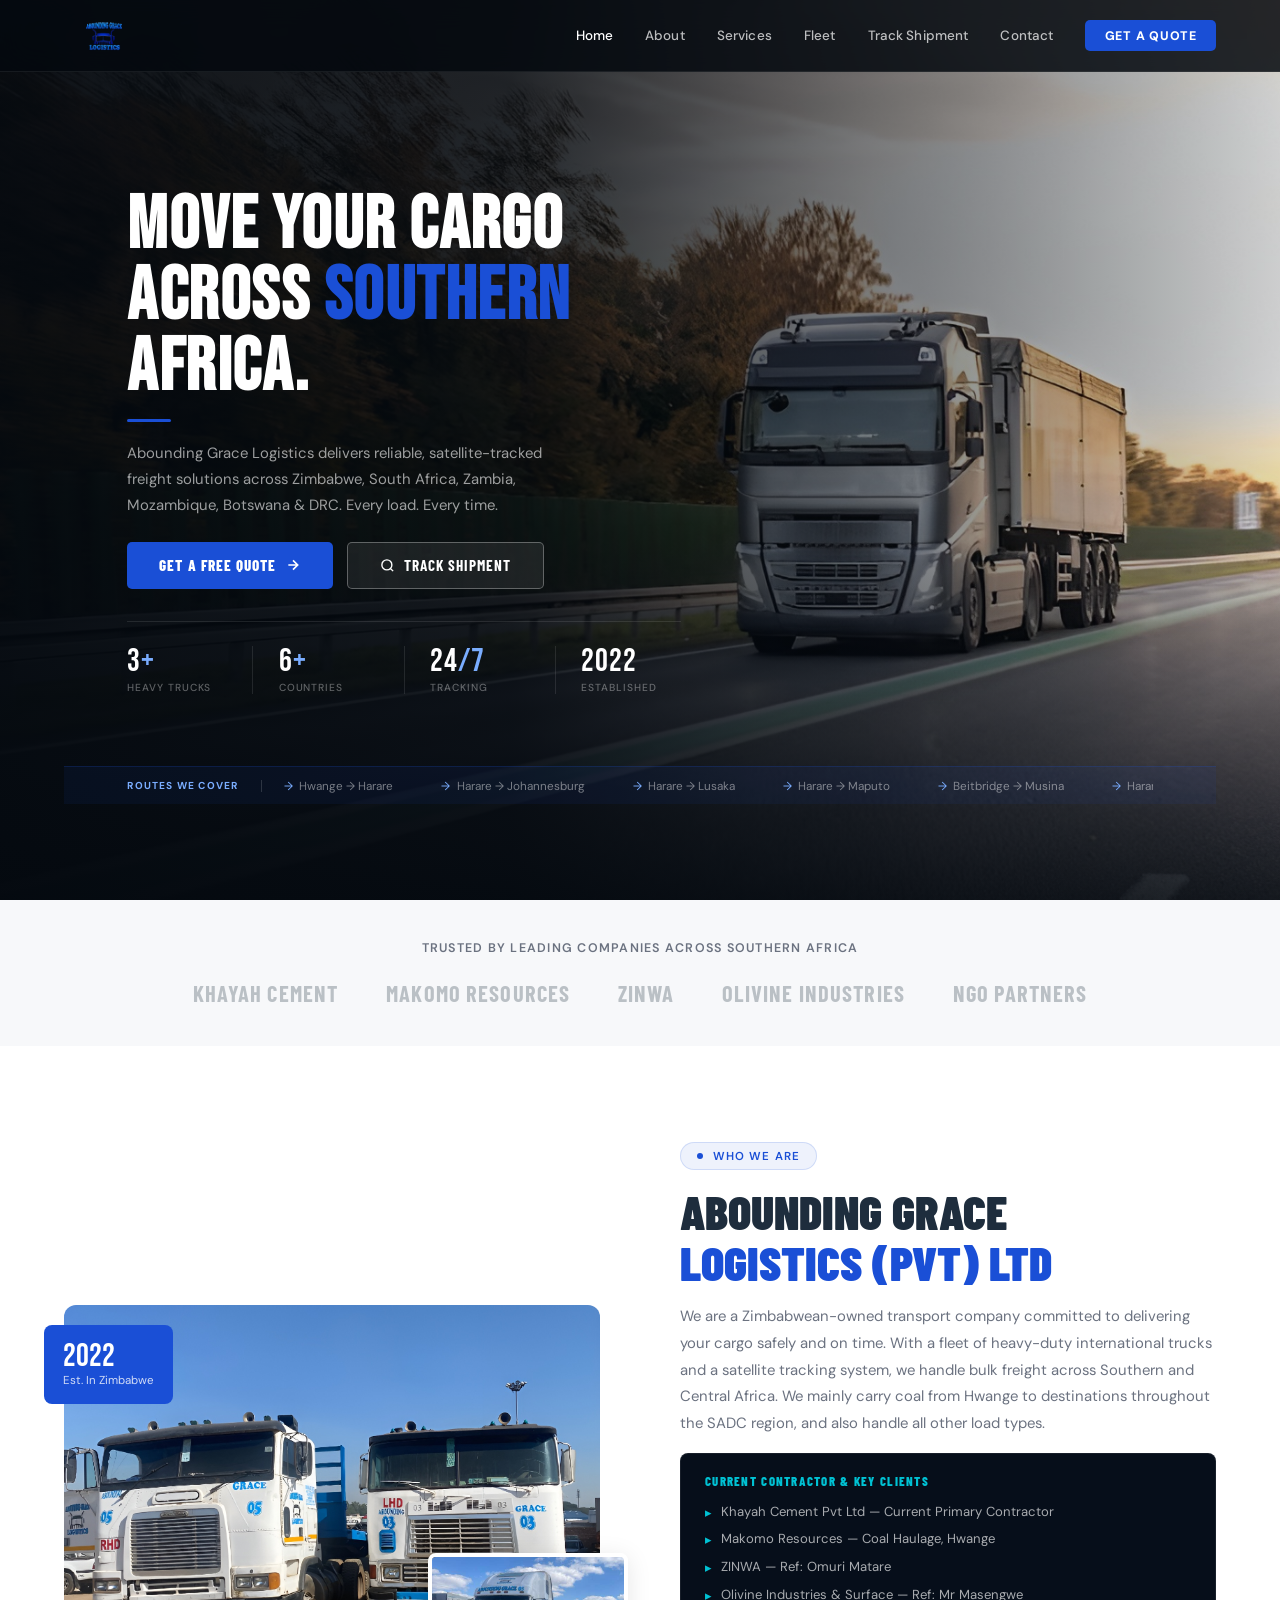
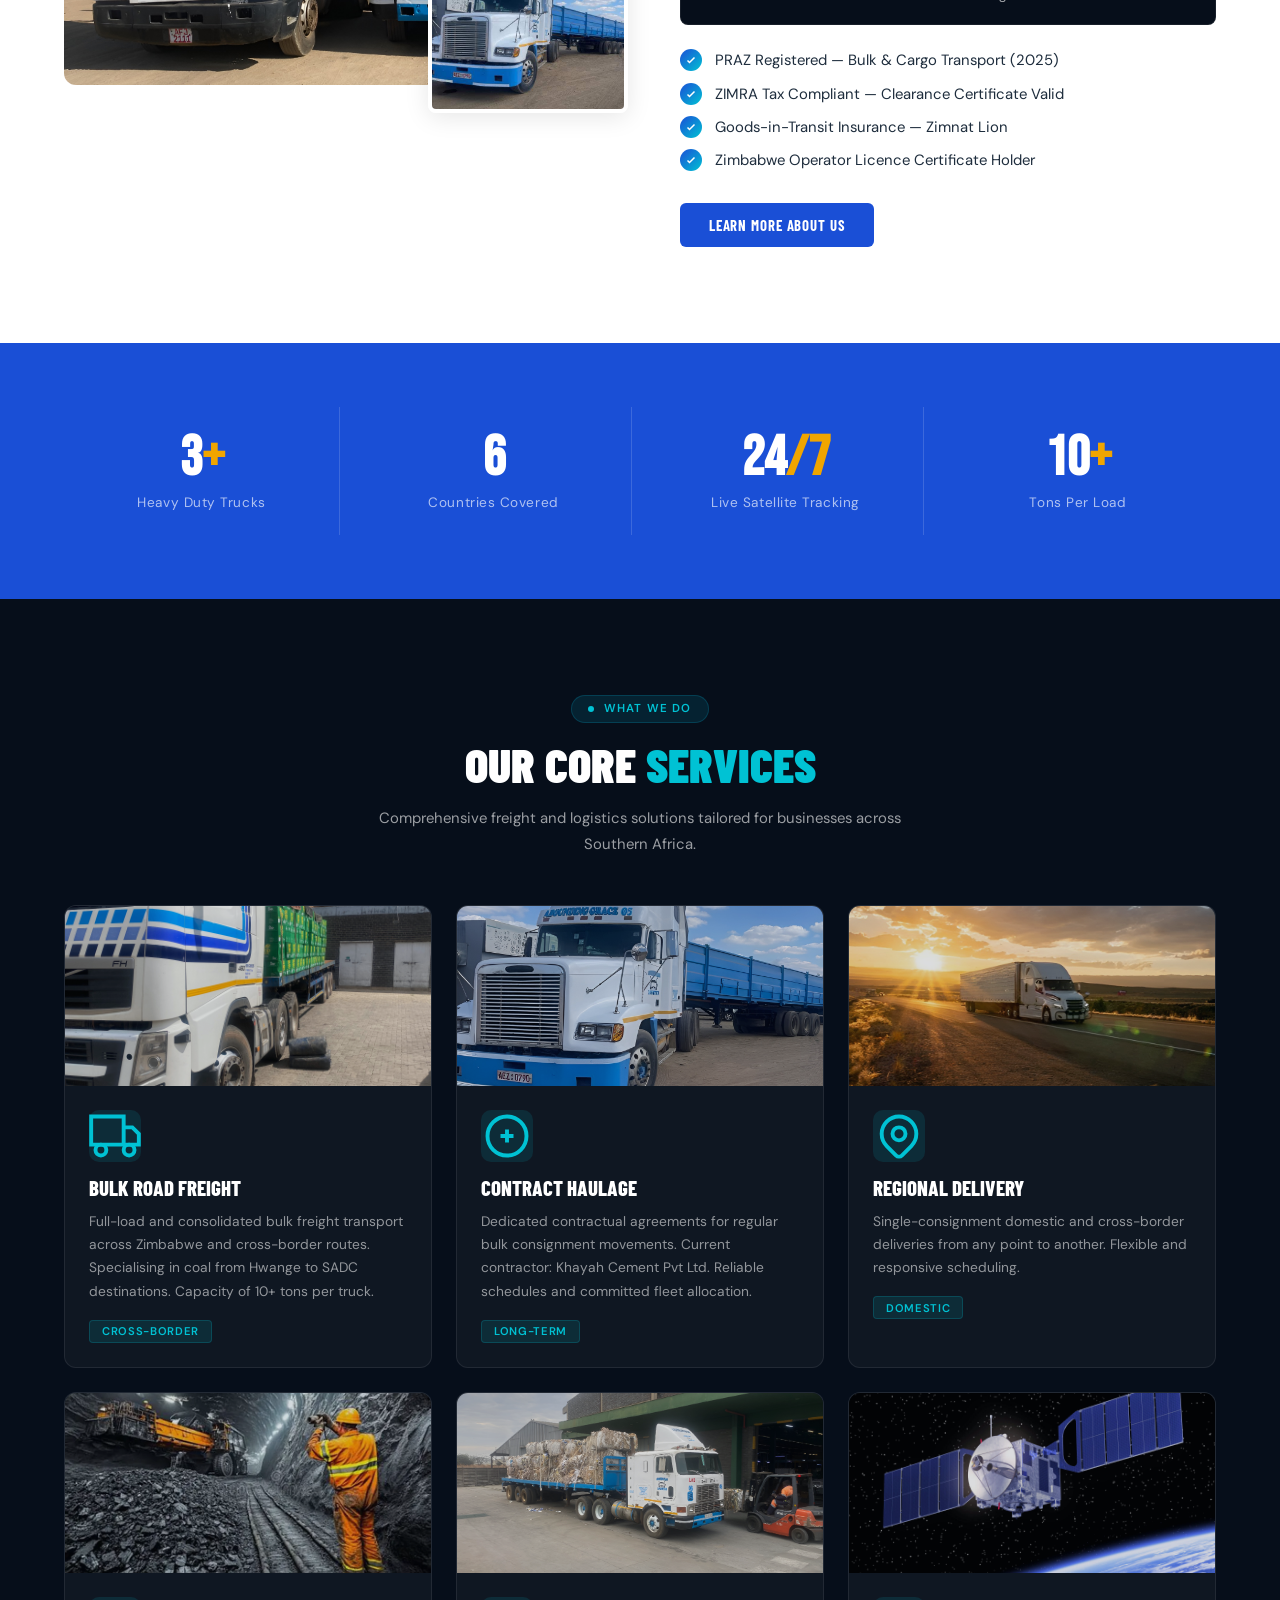
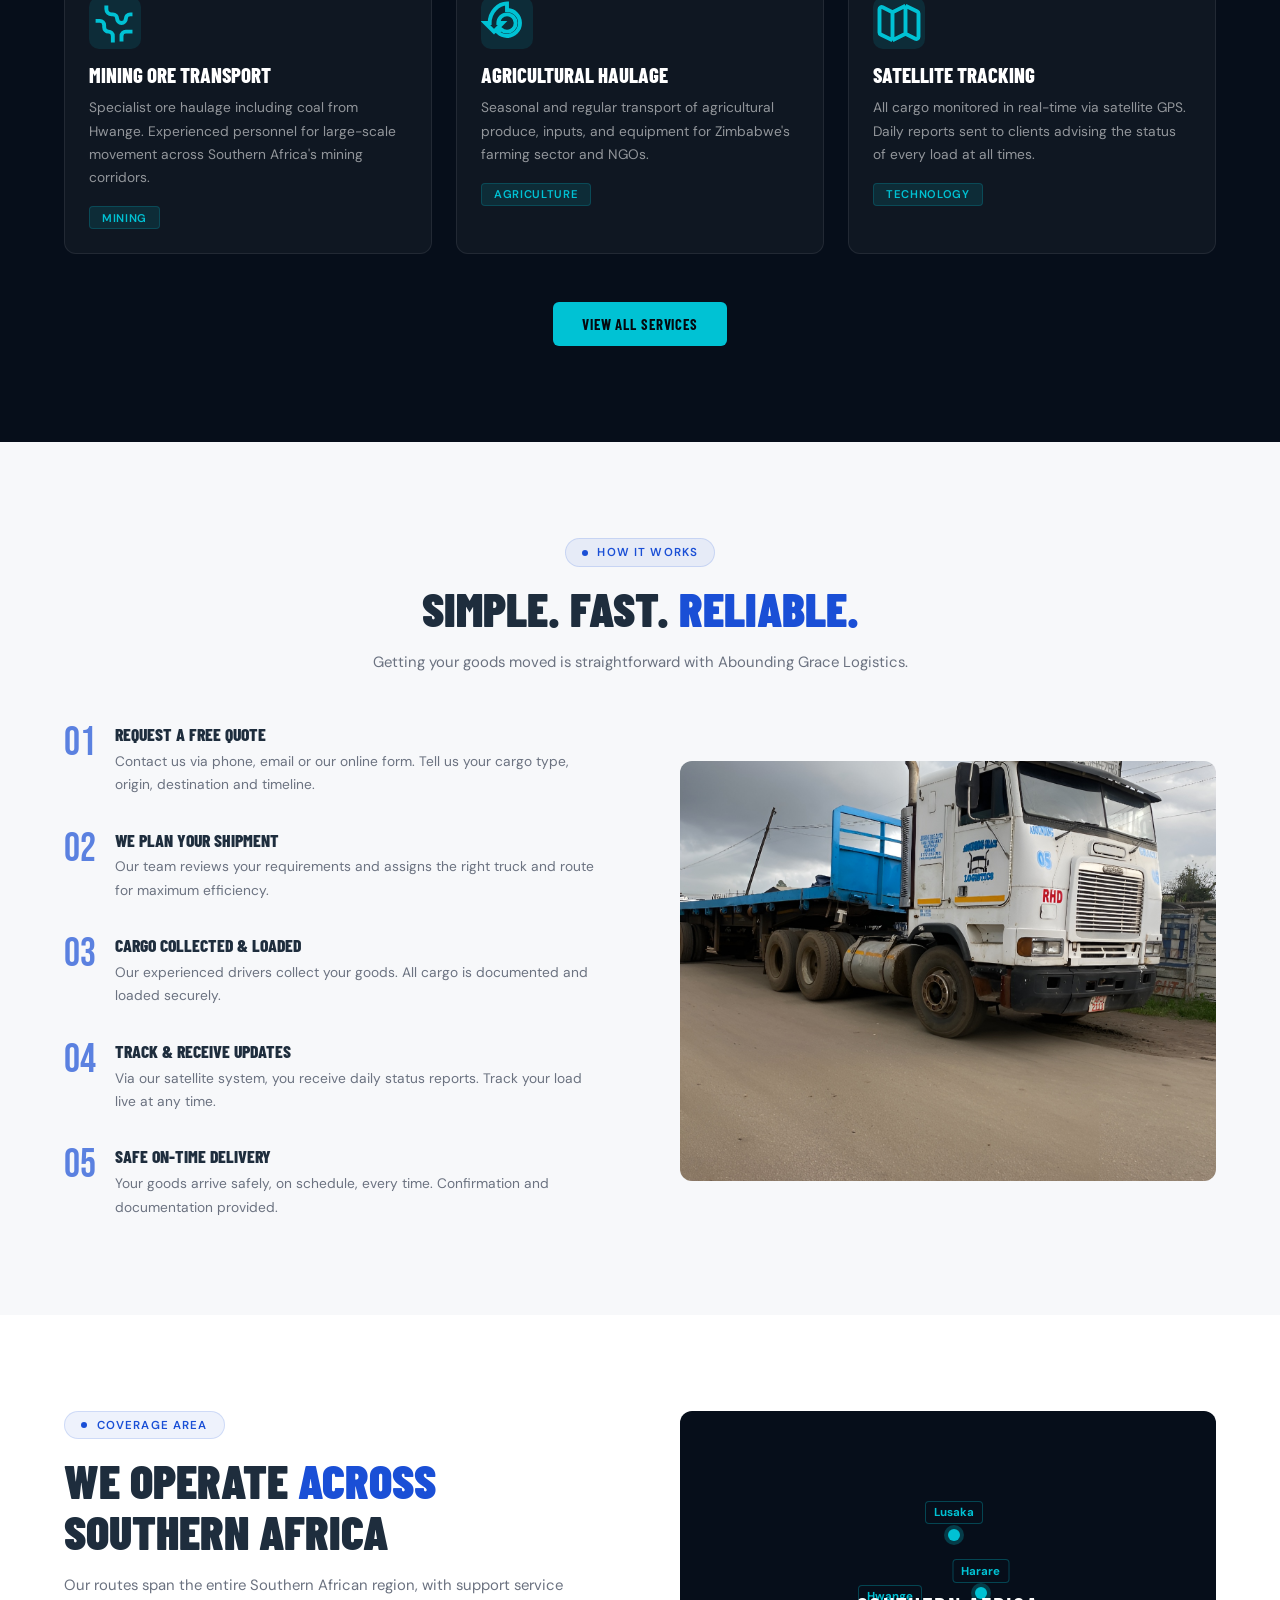
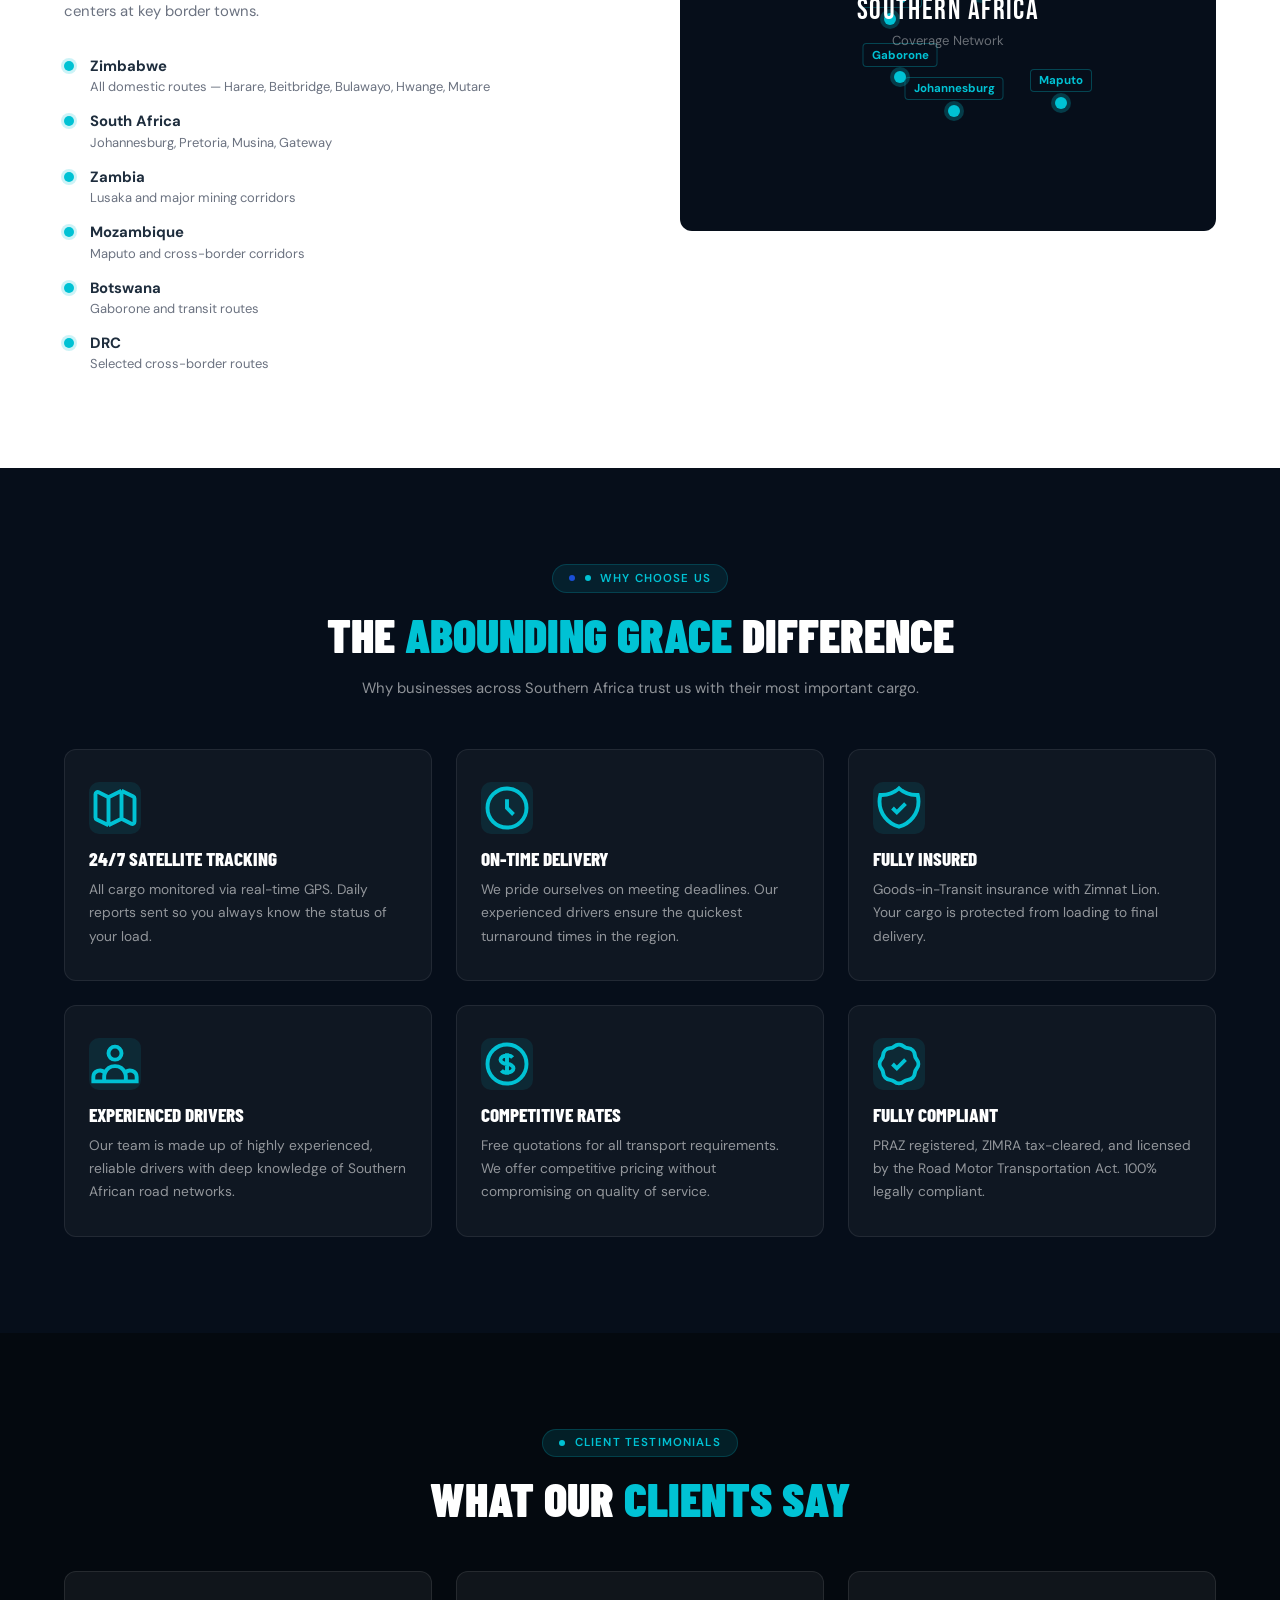
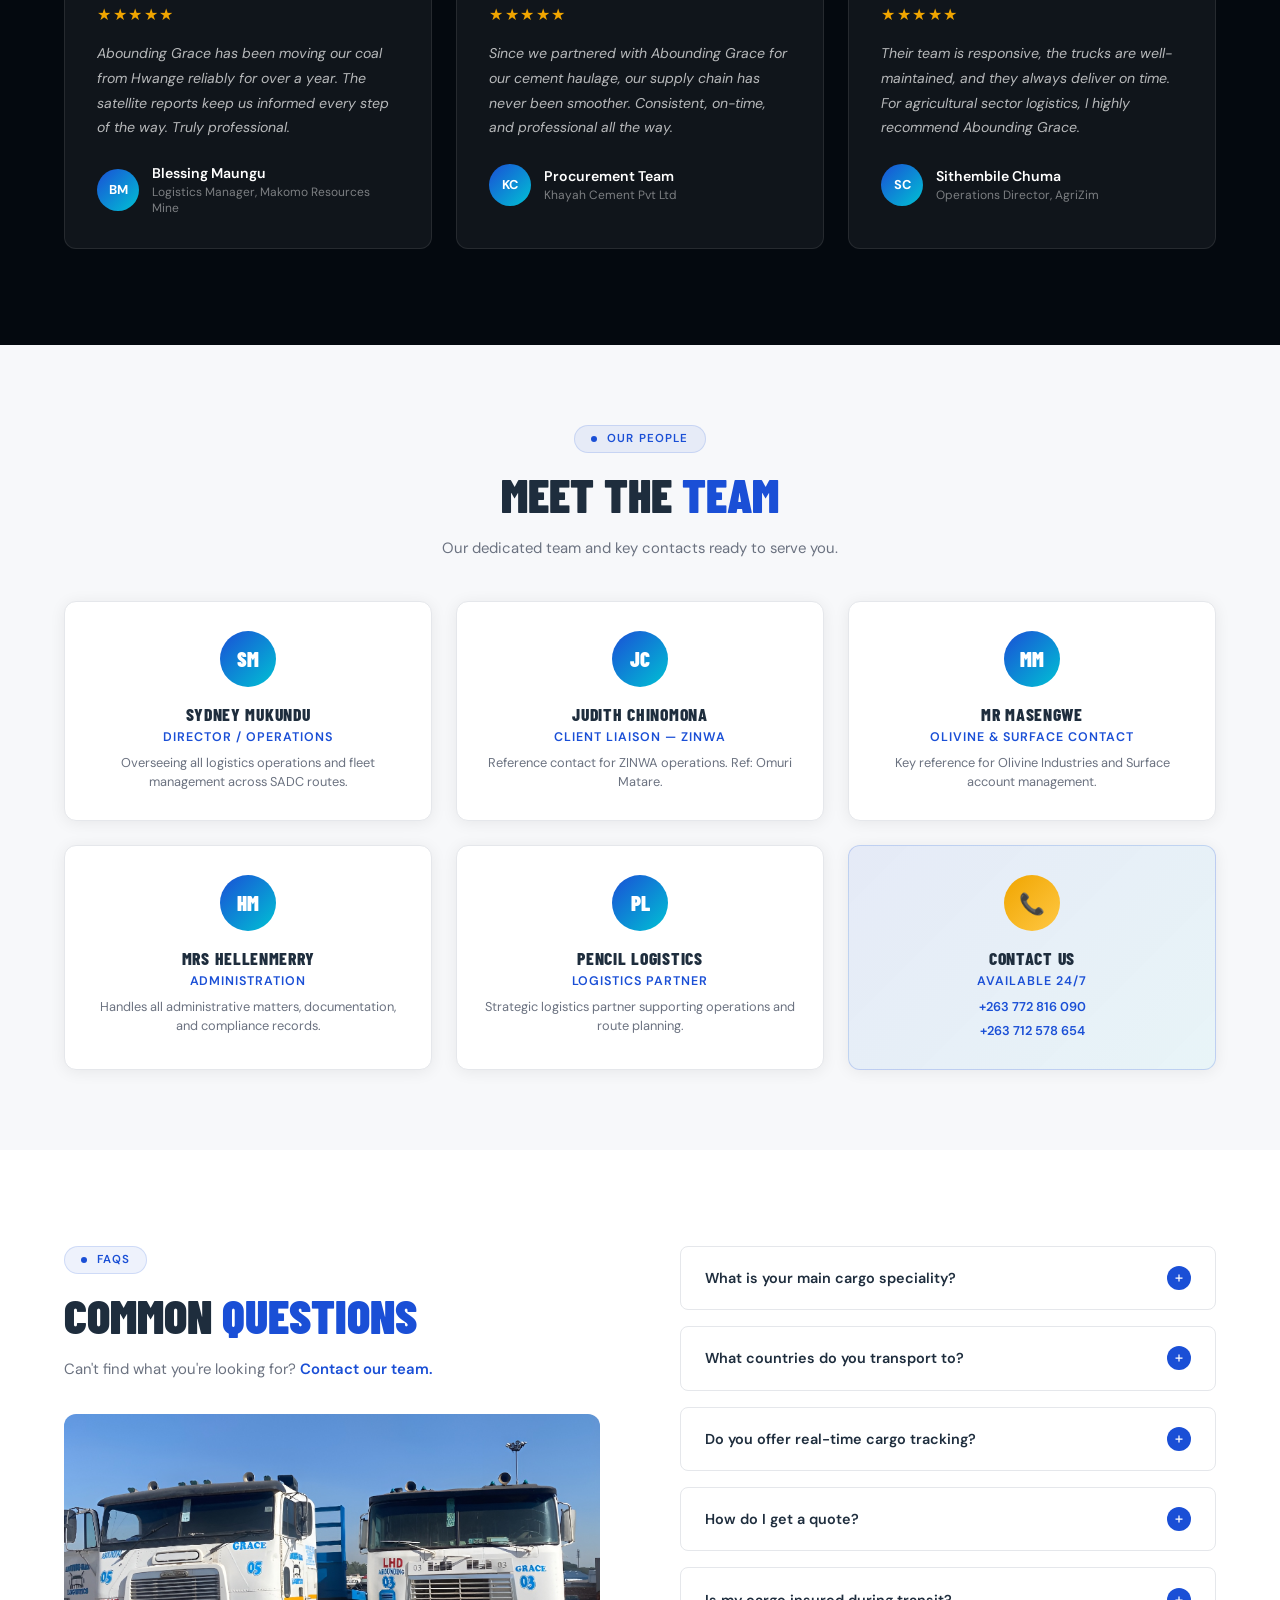
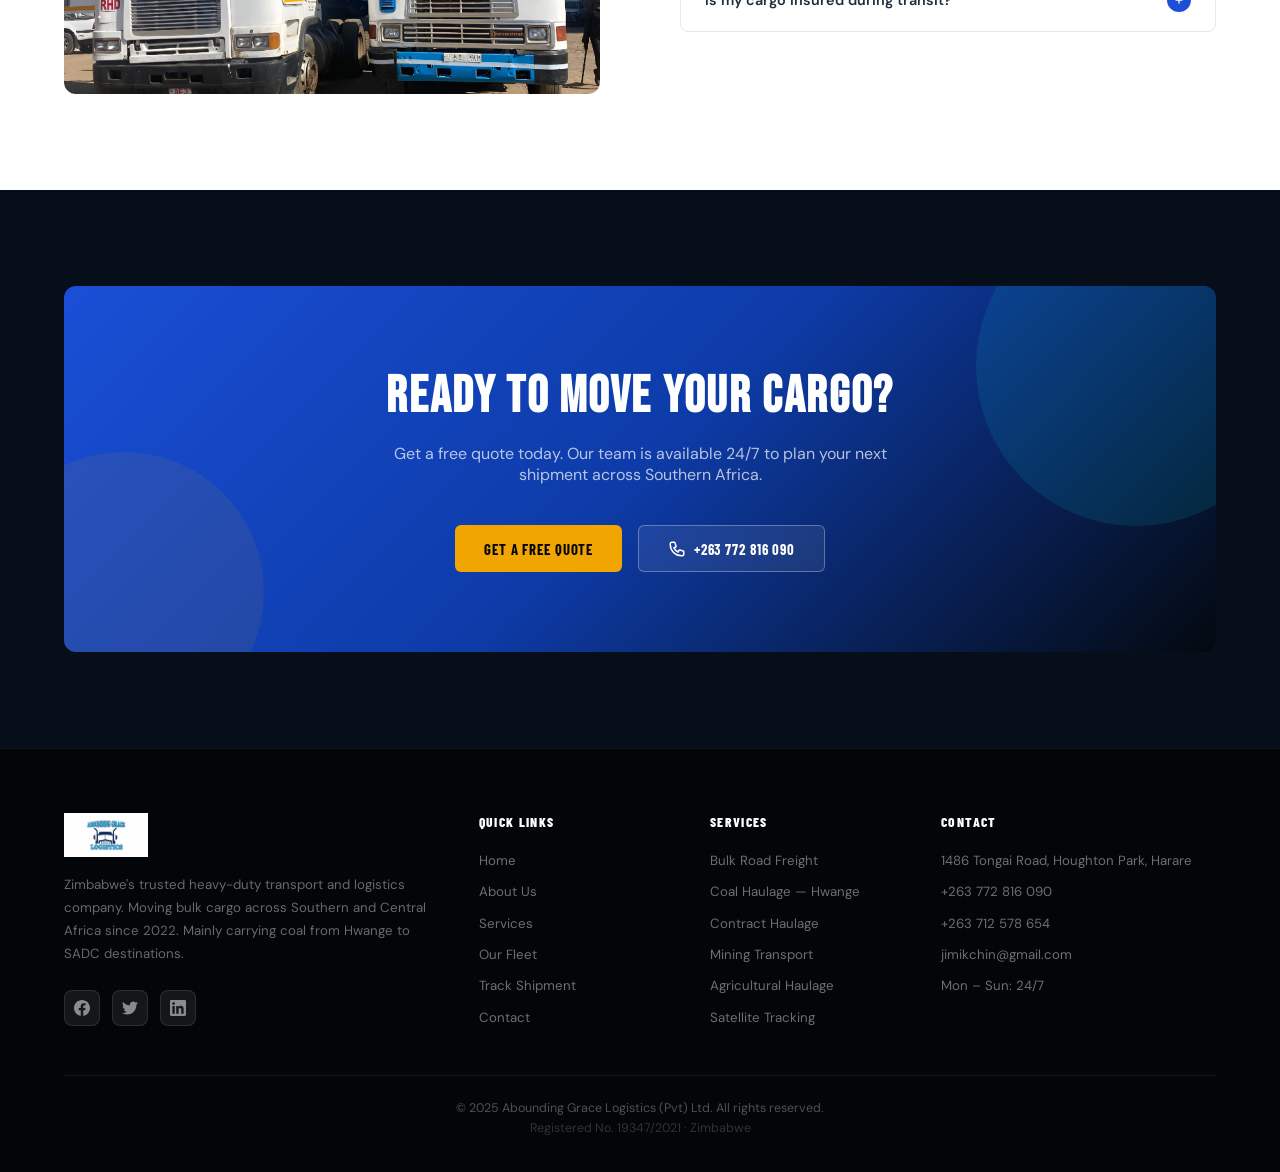
==== commit 8e03dc43: "Add files via upload" ====
--- a/index.html
+++ b/index.html
@@ -2,7 +2,7 @@
 <html lang="en">
 <head>
 <meta charset="UTF-8"/>
-<meta name="viewport" content="width=device-width,initial-scale=1.0"/>
+<meta name="viewport" content="width=device-width, initial-scale=1.0, viewport-fit=cover"/>
 <title>Abounding Grace Logistics | Zimbabwe's Premier Transport Company</title>
 <link rel="preconnect" href="https://fonts.googleapis.com"/>
 <link rel="preconnect" href="https://fonts.gstatic.com" crossorigin/>
@@ -38,7 +38,7 @@
 }
 
 /* ============================================================
-   NAVBAR
+   NAVBAR — hide on scroll down, show on scroll up
    ============================================================ */
 #navbar {
   position: fixed; top: 0; left: 0; right: 0; z-index: 1000;
@@ -48,12 +48,13 @@
   background: rgba(4,9,15,0.85);
   backdrop-filter: blur(14px);
   border-bottom: 1px solid rgba(255,255,255,0.07);
-  transition: background 0.3s;
+  transition: transform 0.35s ease, background 0.3s;
 }
 #navbar.scrolled { background: rgba(4,9,15,0.98); }
+#navbar.nav-hidden { transform: translateY(-100%); }
+
 .nav-logo img { height: 42px; width: auto; }
 .nav-logo a { display: flex; align-items: center; }
-/* Fallback text logo if logo.png missing */
 .nav-logo-text {
   font-family: 'Barlow Condensed', sans-serif;
   font-size: 1.25rem; font-weight: 900;
@@ -70,8 +71,6 @@
   letter-spacing: 0.01em;
 }
 .nav-links a:hover, .nav-links a.active { color: #fff; }
-
-/* ── NAV CTA: changed from gold to blue ── */
 .nav-links .nav-cta {
   background: var(--blue); color: #ffffff;
   font-weight: 800; font-size: 0.78rem;
@@ -83,7 +82,6 @@
   background: #1642b8;
   box-shadow: 0 4px 18px rgba(26,79,214,0.5);
 }
-
 .hamburger { display: none; flex-direction: column; gap: 5px; cursor: pointer; padding: 4px; }
 .hamburger span { display: block; width: 24px; height: 2px; background: #fff; border-radius: 2px; transition: 0.3s; }
 
@@ -103,7 +101,7 @@
 }
 
 /* ============================================================
-   HERO — CLEAN 2-COLOR (WHITE + BLUE)
+   HERO
    ============================================================ */
 .hero {
   position: relative;
@@ -116,13 +114,11 @@
   padding-top: 72px;
 }
 
-/* Desktop background */
 .hero-bg {
   position: absolute; inset: 0;
-  background: url('https://images.unsplash.com/photo-1519003722824-194d4455a60c?w=1800&q=90') center 55% / cover no-repeat;
-}
-
-/* Desktop overlay — original left-heavy gradient */
+  background: url('test.jpg') center 55% / cover no-repeat;
+}
+
 .hero-overlay {
   position: absolute; inset: 0;
   background:
@@ -135,22 +131,92 @@
     linear-gradient(to top, rgba(4,9,15,0.85) 0%, transparent 40%);
 }
 
-/* Mobile hero */
 @media (max-width: 640px) {
+  /* ── MOBILE HERO: image top half, content bottom half ── */
+  .hero {
+    height: auto;
+    min-height: 100svh;
+    padding-top: 0;
+    flex-direction: column;
+  }
+
+  /* Image occupies exactly the top 48% of the screen */
   .hero-bg {
-    background: url('https://images.unsplash.com/photo-1601584115197-04ecc0da31d7?w=900&q=90') center 35% / cover no-repeat;
+    position: relative;
+    inset: auto;
+    width: 100%;
+    height: 48vmax;
+    max-height: 52vh;
+    flex-shrink: 0;
+    background: url('test2.avif') center 40% / cover no-repeat;
   }
+
+  /* Gradient fades image into the dark content area below */
   .hero-overlay {
+    position: absolute;
+    inset: 0;
     background:
-      linear-gradient(to right, rgba(4,9,15,0.92) 0%, rgba(4,9,15,0.70) 60%, rgba(4,9,15,0.40) 100%),
-      linear-gradient(to top, rgba(4,9,15,0.95) 0%, transparent 35%) !important;
+      linear-gradient(to bottom,
+        rgba(4,9,15,0.25) 0%,
+        rgba(4,9,15,0.55) 70%,
+        rgba(4,9,15,1.00) 100%
+      );
   }
-}
-
-/* Remove unused decorative layers */
+
+  /* Content sits below the image on a solid dark bg */
+  .hero-inner {
+    position: relative;
+    z-index: 3;
+    flex: 1;
+    max-width: 100%;
+    padding: 1.6rem 5% 0.8rem;
+    justify-content: flex-start;
+    background: var(--navy);
+    /* Fixed space at top so headline never moves regardless of eyebrow */
+    padding-top: 3.2rem;
+  }
+
+  /* Only eyebrow invisible — holds space so headline never moves */
+  .hero-eyebrow { opacity: 0; }
+  .hero-rule    { opacity: 1; visibility: visible; }
+  .hero-sub     { opacity: 1; visibility: visible; }
+  .hero-trust   { opacity: 1; visibility: visible; }
+  .hero-stats   { opacity: 1; visibility: visible; }
+
+  .hero-headline {
+    font-size: clamp(1.9rem, 10vw, 2.5rem);
+    line-height: 1.0;
+    margin-bottom: 1.1rem;
+    letter-spacing: 0.03em;
+  }
+
+  /* Single CTA — full width, prominent */
+  .hero-actions {
+    flex-direction: column;
+    gap: 0.6rem;
+    margin-bottom: 0;
+    width: 100%;
+  }
+  .btn-hero-primary {
+    width: 100%;
+    justify-content: center;
+    font-size: 0.82rem;
+    padding: 0.75rem 1.2rem;
+  }
+  /* Hide outline button — keep only primary */
+  .btn-hero-outline { display: none; }
+
+  /* Routes strip stays but smaller */
+  .routes-strip {
+    padding: 0.45rem 5%;
+    background: rgba(26,79,214,0.10);
+  }
+  .routes-label { font-size: 0.5rem; }
+  .ticker-track span { font-size: 0.6rem; }
+}
+
 .hero-shard, .hero-grid, .hero-glow, .hero-accent-line { display: none; }
 
-/* ── CONTENT ── */
 .hero-inner {
   position: relative; z-index: 3;
   display: flex; flex-direction: column;
@@ -160,26 +226,22 @@
   max-width: 680px;
 }
 
-/* Eyebrow — blue */
 .hero-eyebrow {
   display: inline-flex; align-items: center; gap: 0.55rem;
-  background: rgba(26,79,214,0.15);
-  border: 1px solid rgba(26,79,214,0.40);
-  color: #7aadff;
+  background: transparent;
+  border: 1px solid transparent;
+  color: transparent;
   padding: 0.38rem 1rem;
   border-radius: 4px;
   font-size: 0.68rem; font-weight: 700;
   letter-spacing: 0.12em; text-transform: uppercase;
   width: fit-content;
   margin-bottom: 1.2rem;
-  animation: fadeUp 0.5s ease both;
-}
-.eyebrow-dot {
-  width: 6px; height: 6px; border-radius: 50%;
-  background: var(--blue);
-}
-
-/* Headline — white + blue accent */
+  opacity: 0;
+  pointer-events: none;
+}
+.eyebrow-dot { width: 6px; height: 6px; border-radius: 50%; background: var(--blue); }
+
 .hero-headline {
   font-family: 'Bebas Neue', sans-serif;
   font-size: clamp(2.8rem, 6vw, 4.6rem);
@@ -193,18 +255,15 @@
 .hero-headline .hl-gold { color: var(--blue); }
 .hero-headline .hl-cyan { color: #ffffff; }
 
-/* Thin blue rule */
 .hero-rule {
   display: flex; align-items: center; gap: 0.6rem;
   margin-bottom: 1.1rem;
   animation: fadeUp 0.5s 0.13s ease both;
 }
 .hero-rule-bar { width: 44px; height: 3px; background: var(--blue); border-radius: 2px; }
-.hero-rule-dot { display: none; }
-
-/* Subtext */
+
 .hero-sub {
-  font-size: clamp(0.85rem, 1.3vw, 0.95rem);
+  font-size: clamp(0.82rem, 1.2vw, 0.93rem);
   font-weight: 400;
   color: rgba(255,255,255,0.60);
   line-height: 1.75;
@@ -213,7 +272,6 @@
   animation: fadeUp 0.5s 0.18s ease both;
 }
 
-/* Trust pills */
 .hero-trust {
   display: flex; gap: 0.55rem; flex-wrap: wrap;
   margin-bottom: 1.8rem;
@@ -229,9 +287,7 @@
   font-size: 0.68rem; font-weight: 500;
   letter-spacing: 0.03em;
 }
-.trust-pill svg { color: #7aadff; flex-shrink: 0; }
-
-/* CTA BUTTONS */
+
 .hero-actions {
   display: flex; gap: 0.85rem; flex-wrap: wrap;
   margin-bottom: 2rem;
@@ -254,7 +310,6 @@
   transform: translateY(-2px);
   box-shadow: 0 10px 30px rgba(26,79,214,0.50);
 }
-
 .btn-hero-outline {
   display: inline-flex; align-items: center; gap: 0.55rem;
   background: rgba(255,255,255,0.08);
@@ -274,7 +329,6 @@
   transform: translateY(-2px);
 }
 
-/* Stats row */
 .hero-stats {
   display: flex;
   border-top: 1px solid rgba(255,255,255,0.10);
@@ -301,7 +355,6 @@
   margin-top: 0.2rem;
 }
 
-/* Routes ticker */
 .routes-strip {
   position: relative; z-index: 3;
   display: flex; align-items: center;
@@ -316,10 +369,7 @@
   color: #7aadff; letter-spacing: 0.12em;
   text-transform: uppercase; white-space: nowrap; flex-shrink: 0;
 }
-.routes-divider {
-  width: 1px; height: 12px;
-  background: rgba(255,255,255,0.15); flex-shrink: 0;
-}
+.routes-divider { width: 1px; height: 12px; background: rgba(255,255,255,0.15); flex-shrink: 0; }
 .ticker-wrap { overflow: hidden; flex: 1; }
 .ticker-track {
   display: flex; gap: 3rem;
@@ -335,29 +385,14 @@
   0%   { transform: translateX(0); }
   100% { transform: translateX(-50%); }
 }
-
 @keyframes fadeUp {
   from { opacity: 0; transform: translateY(16px); }
   to   { opacity: 1; transform: translateY(0); }
 }
 
-/* Tablet */
-@media (max-width: 900px) {
+@media (max-width: 900px) and (min-width: 641px) {
   .hero { height: auto; min-height: 100vh; }
   .hero-inner { max-width: 100%; padding: 2rem 5%; }
-}
-/* Mobile base — only non-bg/overlay rules here */
-@media (max-width: 640px) {
-  .hero { padding-top: 64px; height: auto; min-height: 100vh; }
-  .hero-inner { max-width: 100%; padding: 2rem 5%; }
-  .hero-headline { font-size: clamp(2.4rem, 12vw, 3.2rem); }
-  .hero-sub { font-size: 0.87rem; max-width: 100%; }
-  .hero-trust { display: none; }
-  .hero-actions { flex-direction: column; }
-  .btn-hero-primary, .btn-hero-outline { justify-content: center; }
-  .hero-stats { flex-wrap: wrap; gap: 1rem; }
-  .stat-col { flex: 1 1 42%; border-right: none; margin: 0; padding: 0; }
-  .stat-num { font-size: 1.8rem; }
 }
 
 /* ============================================================
@@ -379,18 +414,24 @@
 }
 .section-title {
   font-family: 'Barlow Condensed', sans-serif;
-  font-size: clamp(2rem, 4vw, 3rem);
+  font-size: clamp(1.8rem, 4vw, 3rem);
   font-weight: 900; color: var(--text);
   text-transform: uppercase; line-height: 1.05;
   margin-bottom: 1rem;
 }
 .section-title span { color: var(--blue); }
-.section-sub { color: var(--gray); line-height: 1.75; font-size: 0.95rem; max-width: 560px; }
+.section-sub { color: var(--gray); line-height: 1.75; font-size: 0.93rem; max-width: 560px; }
 .text-center { text-align: center; }
 .text-center .section-label { margin: 0 auto 1rem; }
 .text-center .section-sub { margin: 0 auto; }
 
-/* Buttons (rest of site) */
+/* Mobile section text adjustments */
+@media (max-width: 640px) {
+  section { padding: 3.5rem 5%; }
+  .section-title { font-size: clamp(1.5rem, 7vw, 2rem); }
+  .section-sub { font-size: 0.82rem; }
+}
+
 .btn {
   display: inline-flex; align-items: center; gap: 0.5rem;
   font-family: 'Barlow Condensed', sans-serif;
@@ -413,11 +454,8 @@
 .btn-outline:hover { background: rgba(255,255,255,0.15); border-color: #fff; }
 .btn-group { display: flex; gap: 1rem; justify-content: center; flex-wrap: wrap; }
 
-/* Grid helpers */
 .grid-2 { display: grid; grid-template-columns: 1fr 1fr; gap: 3rem; }
 .grid-3 { display: grid; grid-template-columns: repeat(3,1fr); gap: 1.5rem; }
-
-/* Icon box */
 .icon-box {
   width: 52px; height: 52px; border-radius: 10px;
   background: rgba(26,79,214,0.1);
@@ -428,21 +466,15 @@
 /* ============================================================
    PARTNERS STRIP
    ============================================================ */
-.partners-strip {
-  background: var(--off-white);
-  padding: 2.5rem 5%;
-}
-.partners-strip p {
-  text-align: center; font-size: 0.78rem; color: var(--gray);
-  text-transform: uppercase; letter-spacing: 0.1em; font-weight: 600; margin-bottom: 1.5rem;
-}
+.partners-strip { background: var(--off-white); padding: 2.5rem 5%; }
+.partners-strip p { text-align: center; font-size: 0.78rem; color: var(--gray); text-transform: uppercase; letter-spacing: 0.1em; font-weight: 600; margin-bottom: 1.5rem; }
 .partners-logos { display: flex; align-items: center; justify-content: center; gap: 3rem; flex-wrap: wrap; }
-.partner-name {
-  font-family: 'Barlow Condensed', sans-serif;
-  font-size: 1.4rem; font-weight: 700;
-  color: rgba(30,45,61,0.28); letter-spacing: 0.05em; transition: color 0.2s;
-}
+.partner-name { font-family: 'Barlow Condensed', sans-serif; font-size: 1.4rem; font-weight: 700; color: rgba(30,45,61,0.28); letter-spacing: 0.05em; transition: color 0.2s; }
 .partner-name:hover { color: var(--blue); }
+@media (max-width: 640px) {
+  .partners-logos { gap: 1.2rem; }
+  .partner-name { font-size: 1.1rem; }
+}
 
 /* ============================================================
    ABOUT SECTION
@@ -451,25 +483,25 @@
 .about-split { display: grid; grid-template-columns: 1fr 1fr; gap: 5rem; align-items: center; }
 .about-images { position: relative; }
 .about-img1 { width: 100%; height: 380px; object-fit: cover; border-radius: var(--radius); }
-.about-img2 {
-  position: absolute; bottom: -28px; right: -28px;
-  width: 200px; height: 160px; object-fit: cover;
-  border-radius: var(--radius-sm); border: 4px solid #fff; box-shadow: var(--shadow);
-}
-.about-badge {
-  position: absolute; top: 20px; left: -20px;
-  background: var(--blue); color: #fff; padding: 1rem 1.2rem; border-radius: var(--radius-sm);
-}
+.about-img2 { position: absolute; bottom: -28px; right: -28px; width: 200px; height: 160px; object-fit: cover; border-radius: var(--radius-sm); border: 4px solid #fff; box-shadow: var(--shadow); }
+.about-badge { position: absolute; top: 20px; left: -20px; background: var(--blue); color: #fff; padding: 1rem 1.2rem; border-radius: var(--radius-sm); }
 .about-badge .num { font-family: 'Bebas Neue', sans-serif; font-size: 2rem; line-height: 1; }
 .about-badge .lbl { font-size: 0.72rem; opacity: 0.8; }
 .check-list { display: flex; flex-direction: column; gap: 0.7rem; margin: 1.5rem 0 2rem; }
-.check-item { display: flex; align-items: center; gap: 0.8rem; color: var(--text); font-size: 0.95rem; }
-.check-icon {
-  width: 22px; height: 22px; border-radius: 50%;
-  background: linear-gradient(135deg, var(--blue), var(--cyan));
-  display: flex; align-items: center; justify-content: center; flex-shrink: 0;
-}
+.check-item { display: flex; align-items: center; gap: 0.8rem; color: var(--text); font-size: 0.93rem; }
+.check-icon { width: 22px; height: 22px; border-radius: 50%; background: linear-gradient(135deg, var(--blue), var(--cyan)); display: flex; align-items: center; justify-content: center; flex-shrink: 0; }
 .check-icon svg { width: 12px; height: 12px; color: #fff; }
+
+/* key info block inside about */
+.about-key-info { background: var(--navy2); border-radius: var(--radius-sm); padding: 1.2rem 1.5rem; margin: 1rem 0 1.5rem; border: 1px solid rgba(255,255,255,0.07); }
+.about-key-info h4 { font-family: 'Barlow Condensed', sans-serif; font-size: 0.8rem; font-weight: 800; color: var(--cyan); text-transform: uppercase; letter-spacing: 0.1em; margin-bottom: 0.8rem; }
+.about-key-info ul { list-style: none; display: flex; flex-direction: column; gap: 0.45rem; }
+.about-key-info ul li { font-size: 0.82rem; color: rgba(255,255,255,0.65); display: flex; align-items: flex-start; gap: 0.55rem; line-height: 1.5; }
+.about-key-info ul li::before { content: '▸'; color: var(--cyan); flex-shrink: 0; margin-top: 0.05rem; }
+@media (max-width: 640px) {
+  .check-item { font-size: 0.82rem; }
+  .about-key-info ul li { font-size: 0.78rem; }
+}
 
 /* ============================================================
    STATS BAND
@@ -481,97 +513,79 @@
 .stat-num-lg { font-family: 'Bebas Neue', sans-serif; font-size: 3.5rem; font-weight: 900; color: #fff; line-height: 1; }
 .stat-num-lg span { color: var(--gold); }
 .stat-lbl-sm { color: rgba(255,255,255,0.65); font-size: 0.85rem; margin-top: 0.4rem; letter-spacing: 0.04em; }
-
-/* ============================================================
-   SERVICES
+@media (max-width: 640px) {
+  .stat-num-lg { font-size: 2.5rem; }
+  .stat-lbl-sm { font-size: 0.72rem; }
+}
+
+/* ============================================================
+   SERVICES SECTION
    ============================================================ */
 .services-section { background: var(--navy2); }
 .services-section .section-label { background: rgba(0,180,216,0.12); color: var(--cyan); border-color: rgba(0,180,216,0.2); }
 .services-section .section-label::before { background: var(--cyan); }
 .services-grid { display: grid; grid-template-columns: repeat(3,1fr); gap: 1.5rem; margin-top: 3rem; }
-.service-card {
-  background: rgba(255,255,255,0.04);
-  border: 1px solid rgba(255,255,255,0.08);
-  border-radius: var(--radius); overflow: hidden;
-  transition: transform 0.2s, border-color 0.2s;
-}
+.service-card { background: rgba(255,255,255,0.04); border: 1px solid rgba(255,255,255,0.08); border-radius: var(--radius); overflow: hidden; transition: transform 0.2s, border-color 0.2s; }
 .service-card:hover { transform: translateY(-4px); border-color: rgba(0,194,212,0.3); }
 .service-card img { width: 100%; height: 180px; object-fit: cover; opacity: 0.85; transition: opacity 0.2s; }
 .service-card:hover img { opacity: 1; }
 .service-card-body { padding: 1.5rem; }
 .service-card-body h3 { font-family: 'Barlow Condensed', sans-serif; font-size: 1.3rem; font-weight: 800; color: #fff; text-transform: uppercase; margin-bottom: 0.6rem; }
-.service-card-body p { color: rgba(255,255,255,0.55); font-size: 0.88rem; line-height: 1.7; margin-bottom: 1rem; }
-.service-tag {
-  display: inline-block; background: rgba(0,194,212,0.12); color: var(--cyan);
-  border: 1px solid rgba(0,194,212,0.2); padding: 0.22rem 0.75rem;
-  border-radius: 4px; font-size: 0.7rem; font-weight: 600; letter-spacing: 0.06em; text-transform: uppercase;
-}
-
-/* ============================================================
-   PROCESS
+.service-card-body p { color: rgba(255,255,255,0.55); font-size: 0.86rem; line-height: 1.7; margin-bottom: 1rem; }
+.service-tag { display: inline-block; background: rgba(0,194,212,0.12); color: var(--cyan); border: 1px solid rgba(0,194,212,0.2); padding: 0.22rem 0.75rem; border-radius: 4px; font-size: 0.7rem; font-weight: 600; letter-spacing: 0.06em; text-transform: uppercase; }
+@media (max-width: 640px) {
+  .service-card-body h3 { font-size: 1.1rem; }
+  .service-card-body p { font-size: 0.8rem; }
+}
+
+/* ============================================================
+   PROCESS SECTION
    ============================================================ */
 .process-section { background: var(--off-white); }
 .process-grid { display: grid; grid-template-columns: 1fr 1fr; gap: 5rem; align-items: center; margin-top: 3rem; }
 .process-steps { display: flex; flex-direction: column; gap: 2rem; }
 .process-step { display: flex; gap: 1.2rem; align-items: flex-start; }
-.step-num {
-  font-family: 'Bebas Neue', sans-serif;
-  font-size: 2.5rem; color: var(--blue); line-height: 1; flex-shrink: 0; opacity: 0.7;
-}
+.step-num { font-family: 'Bebas Neue', sans-serif; font-size: 2.5rem; color: var(--blue); line-height: 1; flex-shrink: 0; opacity: 0.7; }
 .step-content h3 { font-family: 'Barlow Condensed', sans-serif; font-size: 1.1rem; font-weight: 800; text-transform: uppercase; color: var(--text); margin-bottom: 0.3rem; }
-.step-content p { font-size: 0.88rem; color: var(--gray); line-height: 1.7; }
+.step-content p { font-size: 0.86rem; color: var(--gray); line-height: 1.7; }
 .process-img img { width: 100%; height: 420px; object-fit: cover; border-radius: var(--radius); }
-
-/* ============================================================
-   COVERAGE
+@media (max-width: 640px) {
+  .step-content h3 { font-size: 0.97rem; }
+  .step-content p { font-size: 0.78rem; }
+}
+
+/* ============================================================
+   COVERAGE SECTION
    ============================================================ */
 .coverage-section { background: #fff; }
 .coverage-grid { display: grid; grid-template-columns: 1fr 1fr; gap: 5rem; align-items: start; }
 .coverage-list { display: flex; flex-direction: column; gap: 1rem; margin-top: 1rem; }
 .coverage-item { display: flex; gap: 1rem; align-items: flex-start; }
-.coverage-dot {
-  width: 10px; height: 10px; border-radius: 50%;
-  background: var(--cyan); flex-shrink: 0; margin-top: 5px;
-  box-shadow: 0 0 0 3px rgba(0,194,212,0.2);
-}
-.coverage-country { font-weight: 700; color: var(--text); font-size: 0.95rem; }
-.coverage-detail { color: var(--gray); font-size: 0.83rem; margin-top: 0.15rem; }
-.coverage-map-placeholder {
-  background: var(--navy2); border-radius: var(--radius);
-  height: 420px; display: flex; align-items: center; justify-content: center;
-  position: relative; overflow: hidden;
-}
+.coverage-dot { width: 10px; height: 10px; border-radius: 50%; background: var(--cyan); flex-shrink: 0; margin-top: 5px; box-shadow: 0 0 0 3px rgba(0,194,212,0.2); }
+.coverage-country { font-weight: 700; color: var(--text); font-size: 0.93rem; }
+.coverage-detail { color: var(--gray); font-size: 0.81rem; margin-top: 0.15rem; }
+.coverage-map-placeholder { background: var(--navy2); border-radius: var(--radius); height: 420px; display: flex; align-items: center; justify-content: center; position: relative; overflow: hidden; }
 .map-dots { position: absolute; inset: 0; }
-.map-dot {
-  position: absolute; width: 12px; height: 12px; border-radius: 50%;
-  background: var(--cyan); box-shadow: 0 0 0 4px rgba(0,194,212,0.25);
-  animation: mapPulse 2s infinite;
-}
-.map-dot::after {
-  content: attr(data-label); position: absolute; top: -28px; left: 50%;
-  transform: translateX(-50%); background: var(--navy2); color: var(--cyan);
-  font-size: 0.72rem; font-weight: 700; padding: 0.2rem 0.5rem; border-radius: 4px;
-  white-space: nowrap; border: 1px solid rgba(0,194,212,0.3);
-}
-@keyframes mapPulse {
-  0%,100% { box-shadow: 0 0 0 4px rgba(0,194,212,0.25); }
-  50%      { box-shadow: 0 0 0 12px rgba(0,194,212,0.08); }
-}
-
-/* ============================================================
-   WHY US
+.map-dot { position: absolute; width: 12px; height: 12px; border-radius: 50%; background: var(--cyan); box-shadow: 0 0 0 4px rgba(0,194,212,0.25); animation: mapPulse 2s infinite; }
+.map-dot::after { content: attr(data-label); position: absolute; top: -28px; left: 50%; transform: translateX(-50%); background: var(--navy2); color: var(--cyan); font-size: 0.72rem; font-weight: 700; padding: 0.2rem 0.5rem; border-radius: 4px; white-space: nowrap; border: 1px solid rgba(0,194,212,0.3); }
+@keyframes mapPulse { 0%,100% { box-shadow: 0 0 0 4px rgba(0,194,212,0.25); } 50% { box-shadow: 0 0 0 12px rgba(0,194,212,0.08); } }
+@media (max-width: 640px) {
+  .coverage-country { font-size: 0.85rem; }
+  .coverage-detail { font-size: 0.75rem; }
+}
+
+/* ============================================================
+   WHY US SECTION
    ============================================================ */
 .why-section { background: var(--navy2); padding: 6rem 5%; }
-.why-card {
-  background: rgba(255,255,255,0.04);
-  border: 1px solid rgba(255,255,255,0.08);
-  border-radius: var(--radius);
-  padding: 2rem 1.5rem;
-  transition: transform 0.2s, border-color 0.2s;
-}
+.why-card { background: rgba(255,255,255,0.04); border: 1px solid rgba(255,255,255,0.08); border-radius: var(--radius); padding: 2rem 1.5rem; transition: transform 0.2s, border-color 0.2s; }
 .why-card:hover { transform: translateY(-4px); border-color: rgba(0,194,212,0.25); }
 .why-card h3 { font-family: 'Barlow Condensed', sans-serif; font-size: 1.2rem; font-weight: 800; color: #fff; text-transform: uppercase; margin: 0.8rem 0 0.5rem; }
-.why-card p { color: rgba(255,255,255,0.55); font-size: 0.88rem; line-height: 1.7; }
+.why-card p { color: rgba(255,255,255,0.55); font-size: 0.86rem; line-height: 1.7; }
+@media (max-width: 640px) {
+  .why-card h3 { font-size: 1.05rem; }
+  .why-card p { font-size: 0.78rem; }
+}
 
 /* ============================================================
    TESTIMONIALS
@@ -580,117 +594,92 @@
 .testimonials-section .section-label { background: rgba(0,194,212,0.12); color: var(--cyan); border-color: rgba(0,194,212,0.2); }
 .testimonials-section .section-label::before { background: var(--cyan); }
 .testimonials-grid { display: grid; grid-template-columns: repeat(3,1fr); gap: 1.5rem; margin-top: 3rem; }
-.testimonial-card {
-  background: rgba(255,255,255,0.05);
-  border: 1px solid rgba(255,255,255,0.09);
-  border-radius: var(--radius); padding: 2rem;
-}
+.testimonial-card { background: rgba(255,255,255,0.05); border: 1px solid rgba(255,255,255,0.09); border-radius: var(--radius); padding: 2rem; }
 .stars { color: var(--gold); font-size: 1rem; margin-bottom: 1rem; letter-spacing: 0.1em; }
-.testimonial-text { color: rgba(255,255,255,0.7); font-size: 0.9rem; line-height: 1.75; margin-bottom: 1.5rem; font-style: italic; }
+.testimonial-text { color: rgba(255,255,255,0.7); font-size: 0.88rem; line-height: 1.75; margin-bottom: 1.5rem; font-style: italic; }
 .testimonial-author { display: flex; align-items: center; gap: 0.8rem; }
-.author-avatar {
-  width: 42px; height: 42px; border-radius: 50%;
-  background: linear-gradient(135deg, var(--blue), var(--cyan));
-  display: flex; align-items: center; justify-content: center;
-  font-size: 0.8rem; font-weight: 700; color: #fff; flex-shrink: 0;
-}
+.author-avatar { width: 42px; height: 42px; border-radius: 50%; background: linear-gradient(135deg, var(--blue), var(--cyan)); display: flex; align-items: center; justify-content: center; font-size: 0.8rem; font-weight: 700; color: #fff; flex-shrink: 0; }
 .author-name { font-weight: 600; color: #fff; font-size: 0.88rem; }
 .author-title { color: rgba(255,255,255,0.45); font-size: 0.75rem; margin-top: 0.1rem; }
-
-/* ============================================================
-   FAQ
+@media (max-width: 640px) {
+  .testimonial-text { font-size: 0.8rem; }
+  .author-name { font-size: 0.82rem; }
+  .author-title { font-size: 0.7rem; }
+}
+
+/* ============================================================
+   FAQ SECTION
    ============================================================ */
 .faq-section { background: #fff; }
 .faq-grid { display: grid; grid-template-columns: 1fr 1fr; gap: 5rem; align-items: start; }
 .faq-list { display: flex; flex-direction: column; gap: 1rem; }
 .faq-item { border: 1.5px solid var(--border); border-radius: var(--radius-sm); overflow: hidden; }
-.faq-question {
-  padding: 1.2rem 1.5rem; display: flex; justify-content: space-between; align-items: center;
-  cursor: pointer; font-weight: 600; color: var(--text); transition: background 0.2s; gap: 1rem;
-}
+.faq-question { padding: 1.2rem 1.5rem; display: flex; justify-content: space-between; align-items: center; cursor: pointer; font-weight: 600; font-size: 0.9rem; color: var(--text); transition: background 0.2s; gap: 1rem; }
 .faq-question:hover { background: rgba(26,79,214,0.04); }
-.faq-icon {
-  width: 24px; height: 24px; border-radius: 50%;
-  background: var(--blue); display: flex; align-items: center; justify-content: center;
-  flex-shrink: 0; transition: transform 0.3s;
-}
+.faq-icon { width: 24px; height: 24px; border-radius: 50%; background: var(--blue); display: flex; align-items: center; justify-content: center; flex-shrink: 0; transition: transform 0.3s; }
 .faq-icon svg { width: 12px; height: 12px; color: #fff; }
 .faq-answer { padding: 0 1.5rem; max-height: 0; overflow: hidden; transition: max-height 0.35s ease, padding 0.35s; }
-.faq-answer p { color: var(--gray); font-size: 0.92rem; line-height: 1.7; padding-bottom: 1.2rem; }
+.faq-answer p { color: var(--gray); font-size: 0.88rem; line-height: 1.7; padding-bottom: 1.2rem; }
 .faq-item.open .faq-answer { max-height: 220px; }
 .faq-item.open .faq-icon { transform: rotate(45deg); }
 .faq-item.open .faq-question { color: var(--blue); }
+@media (max-width: 640px) {
+  .faq-question { font-size: 0.82rem; padding: 1rem 1.1rem; }
+  .faq-answer p { font-size: 0.8rem; }
+}
+
+/* ============================================================
+   TEAM / CONTACTS SECTION
+   ============================================================ */
+.team-section { background: var(--off-white); padding: 5rem 5%; }
+.team-grid { display: grid; grid-template-columns: repeat(3,1fr); gap: 1.5rem; margin-top: 2.5rem; }
+.team-card { background: #fff; border-radius: var(--radius); padding: 1.8rem 1.5rem; box-shadow: 0 2px 16px rgba(0,0,0,0.07); border: 1px solid var(--border); text-align: center; }
+.team-avatar { width: 56px; height: 56px; border-radius: 50%; background: linear-gradient(135deg, var(--blue), var(--cyan)); display: flex; align-items: center; justify-content: center; font-family: 'Barlow Condensed', sans-serif; font-size: 1.3rem; font-weight: 900; color: #fff; margin: 0 auto 1rem; }
+.team-name { font-family: 'Barlow Condensed', sans-serif; font-size: 1.1rem; font-weight: 800; color: var(--text); text-transform: uppercase; letter-spacing: 0.04em; margin-bottom: 0.25rem; }
+.team-role { font-size: 0.78rem; color: var(--blue); font-weight: 600; text-transform: uppercase; letter-spacing: 0.08em; margin-bottom: 0.5rem; }
+.team-detail { font-size: 0.8rem; color: var(--gray); line-height: 1.5; }
+@media (max-width: 900px) { .team-grid { grid-template-columns: 1fr 1fr; } }
+@media (max-width: 600px) {
+  .team-grid { grid-template-columns: 1fr; }
+  .team-name { font-size: 1rem; }
+  .team-role { font-size: 0.72rem; }
+  .team-detail { font-size: 0.75rem; }
+}
 
 /* ============================================================
    CTA SECTION
    ============================================================ */
 .cta-section { background: var(--navy2); padding: 6rem 5%; }
-.cta-inner {
-  background: linear-gradient(135deg, var(--blue) 0%, #0d3ba8 50%, #04090f 100%);
-  border-radius: var(--radius); padding: 5rem;
-  text-align: center; position: relative; overflow: hidden;
-}
-.cta-inner::before {
-  content: ''; position: absolute; top: -80px; right: -80px;
-  width: 320px; height: 320px; border-radius: 50%;
-  background: rgba(0,194,212,0.12);
-}
-.cta-inner::after {
-  content: ''; position: absolute; bottom: -80px; left: -80px;
-  width: 280px; height: 280px; border-radius: 50%;
-  background: rgba(240,165,0,0.08);
-}
-.cta-inner h2 {
-  font-family: 'Bebas Neue', sans-serif;
-  font-size: clamp(2rem, 4vw, 3.5rem); color: #fff;
-  text-transform: uppercase; position: relative; z-index: 1;
-  letter-spacing: 0.04em;
-}
-.cta-inner p {
-  color: rgba(255,255,255,0.7); max-width: 520px;
-  margin: 1rem auto 2.5rem; font-size: 1.05rem; position: relative; z-index: 1;
-}
+.cta-inner { background: linear-gradient(135deg, var(--blue) 0%, #0d3ba8 50%, #04090f 100%); border-radius: var(--radius); padding: 5rem; text-align: center; position: relative; overflow: hidden; }
+.cta-inner::before { content: ''; position: absolute; top: -80px; right: -80px; width: 320px; height: 320px; border-radius: 50%; background: rgba(0,194,212,0.12); }
+.cta-inner::after { content: ''; position: absolute; bottom: -80px; left: -80px; width: 280px; height: 280px; border-radius: 50%; background: rgba(240,165,0,0.08); }
+.cta-inner h2 { font-family: 'Bebas Neue', sans-serif; font-size: clamp(1.8rem, 4vw, 3.5rem); color: #fff; text-transform: uppercase; position: relative; z-index: 1; letter-spacing: 0.04em; }
+.cta-inner p { color: rgba(255,255,255,0.7); max-width: 520px; margin: 1rem auto 2.5rem; font-size: 1rem; position: relative; z-index: 1; }
 .cta-inner .btn-group { position: relative; z-index: 1; }
+@media (max-width: 640px) {
+  .cta-inner { padding: 3rem 1.5rem; }
+  .cta-inner p { font-size: 0.85rem; }
+}
 
 /* ============================================================
    FOOTER
    ============================================================ */
-footer {
-  background: #020609; padding: 4rem 5% 2rem;
-  border-top: 1px solid rgba(255,255,255,0.06);
-}
+footer { background: #020609; padding: 4rem 5% 2rem; border-top: 1px solid rgba(255,255,255,0.06); }
 .footer-grid { display: grid; grid-template-columns: 2fr 1fr 1fr 1.5fr; gap: 3rem; margin-bottom: 3rem; }
 .footer-brand img { height: 44px; width: auto; margin-bottom: 1rem; }
-.footer-brand p { color: rgba(255,255,255,0.4); font-size: 0.85rem; line-height: 1.75; margin-bottom: 1.5rem; }
+.footer-brand p { color: rgba(255,255,255,0.4); font-size: 0.83rem; line-height: 1.75; margin-bottom: 1.5rem; }
 .footer-socials { display: flex; gap: 0.75rem; }
-.social-btn {
-  width: 36px; height: 36px; border-radius: 8px;
-  background: rgba(255,255,255,0.07); border: 1px solid rgba(255,255,255,0.1);
-  display: flex; align-items: center; justify-content: center;
-  color: rgba(255,255,255,0.5); transition: all 0.2s;
-}
+.social-btn { width: 36px; height: 36px; border-radius: 8px; background: rgba(255,255,255,0.07); border: 1px solid rgba(255,255,255,0.1); display: flex; align-items: center; justify-content: center; color: rgba(255,255,255,0.5); transition: all 0.2s; }
 .social-btn:hover { background: var(--blue); color: #fff; border-color: var(--blue); }
 .social-btn svg { width: 16px; height: 16px; }
-.footer-col h4 {
-  font-family: 'Barlow Condensed', sans-serif; font-size: 0.85rem;
-  font-weight: 800; color: #fff; text-transform: uppercase;
-  letter-spacing: 0.1em; margin-bottom: 1.2rem;
-}
+.footer-col h4 { font-family: 'Barlow Condensed', sans-serif; font-size: 0.85rem; font-weight: 800; color: #fff; text-transform: uppercase; letter-spacing: 0.1em; margin-bottom: 1.2rem; }
 .footer-col ul { list-style: none; display: flex; flex-direction: column; gap: 0.65rem; }
-.footer-col ul li a { color: rgba(255,255,255,0.42); font-size: 0.85rem; transition: color 0.2s; }
+.footer-col ul li a { color: rgba(255,255,255,0.42); font-size: 0.83rem; transition: color 0.2s; }
 .footer-col ul li a:hover { color: rgba(255,255,255,0.85); }
-.footer-bottom {
-  border-top: 1px solid rgba(255,255,255,0.07);
-  padding-top: 1.5rem; text-align: center;
-}
-.footer-bottom p { color: rgba(255,255,255,0.3); font-size: 0.8rem; margin-bottom: 0.25rem; }
-
-/* ============================================================
-   RESPONSIVE — REST OF SITE
-   ============================================================ */
-@media (max-width: 1100px) {
-  .footer-grid { grid-template-columns: 1fr 1fr; gap: 2rem; }
-}
+.footer-bottom { border-top: 1px solid rgba(255,255,255,0.07); padding-top: 1.5rem; text-align: center; }
+.footer-bottom p { color: rgba(255,255,255,0.3); font-size: 0.78rem; margin-bottom: 0.25rem; }
+
+@media (max-width: 1100px) { .footer-grid { grid-template-columns: 1fr 1fr; gap: 2rem; } }
 @media (max-width: 900px) {
   .about-split, .process-grid, .coverage-grid, .faq-grid { grid-template-columns: 1fr; }
   .services-grid { grid-template-columns: 1fr 1fr; }
@@ -701,10 +690,9 @@
   .grid-3 { grid-template-columns: 1fr 1fr; }
 }
 @media (max-width: 600px) {
-  section { padding: 4rem 5%; }
+  section { padding: 3.5rem 5%; }
   .services-grid, .grid-3 { grid-template-columns: 1fr; }
   .partners-logos { gap: 1.5rem; }
-  .cta-inner { padding: 3rem 1.5rem; }
   .footer-grid { grid-template-columns: 1fr; gap: 2rem; }
   .stats-band-inner { grid-template-columns: 1fr 1fr; }
 }
@@ -712,170 +700,88 @@
 </head>
 <body>
 
-<!-- ════════════════════════════════════════════════════════
-     NAVBAR
-     ════════════════════════════════════════════════════════ -->
 <nav id="navbar">
   <div class="nav-logo">
-    <a href="index.html">
-      <img src="logo.png" alt="Abounding Grace Logistics"/>
-    </a>
+    <a href="index.html"><img src="logoxx.png" alt="Abounding Grace Logistics"/></a>
   </div>
   <div class="nav-links" id="navLinks">
     <a href="index.html" class="active">Home</a>
     <a href="about.html">About</a>
     <a href="services.html">Services</a>
     <a href="fleet.html">Fleet</a>
-    <a href="tracking.html">Track Shipment</a>
+    <a href="track.html">Track Shipment</a>
     <a href="contact.html">Contact</a>
     <a href="contact.html" class="nav-cta">Get a Quote</a>
   </div>
-  <div class="hamburger" id="hamburger" onclick="toggleNav()">
-    <span></span><span></span><span></span>
-  </div>
+  <div class="hamburger" id="hamburger" onclick="toggleNav()"><span></span><span></span><span></span></div>
 </nav>
 
-<!-- ════════════════════════════════════════════════════════
-     HERO
-     ════════════════════════════════════════════════════════ -->
+<!-- HERO -->
 <section class="hero" id="home">
-  <div class="hero-bg"></div>
-  <div class="hero-overlay"></div>
-  <div class="hero-shard"></div>
-  <div class="hero-grid"></div>
-  <div class="hero-glow"></div>
-  <div class="hero-accent-line"></div>
-
+  <div class="hero-bg">
+    <div class="hero-overlay"></div>
+  </div>
   <div class="hero-inner">
-
-    <div class="hero-eyebrow">
-      <span class="eyebrow-dot"></span>
-      Zimbabwe's Trusted Logistics Partner
-    </div>
-
-    <h1 class="hero-headline">
-      Move Your Cargo<br/>
-      Across <span class="hl-gold">Southern</span><br/>
-      <span class="hl-cyan">Africa.</span>
-    </h1>
-
-    <div class="hero-rule">
-      <div class="hero-rule-bar"></div>
-      <div class="hero-rule-dot"></div>
-      <div class="hero-rule-dot"></div>
-    </div>
-
-    <p class="hero-sub">
-      Abounding Grace Logistics delivers reliable, satellite-tracked freight
-      solutions across Zimbabwe, South Africa, Zambia, Mozambique, Botswana
-      &amp; DRC. Every load. Every time.
-    </p>
-
-    <div class="hero-trust">
-      <span class="trust-pill">
-        <svg width="11" height="11" fill="none" viewBox="0 0 24 24" stroke="currentColor" stroke-width="2.5"><path d="M9 12l2 2 4-4m5.618-4.016A11.955 11.955 0 0112 2.944a11.955 11.955 0 01-8.618 3.04A12.02 12.02 0 003 9c0 5.591 3.824 10.29 9 11.622 5.176-1.332 9-6.03 9-11.622 0-1.042-.133-2.052-.382-3.016z"/></svg>
-        PRAZ Registered 2025
-      </span>
-      <span class="trust-pill">
-        <svg width="11" height="11" fill="none" viewBox="0 0 24 24" stroke="currentColor" stroke-width="2.5"><path d="M9 12l2 2 4-4m5.618-4.016A11.955 11.955 0 0112 2.944a11.955 11.955 0 01-8.618 3.04A12.02 12.02 0 003 9c0 5.591 3.824 10.29 9 11.622 5.176-1.332 9-6.03 9-11.622 0-1.042-.133-2.052-.382-3.016z"/></svg>
-        ZIMRA Tax Compliant
-      </span>
-      <span class="trust-pill">
-        <svg width="11" height="11" fill="none" viewBox="0 0 24 24" stroke="currentColor" stroke-width="2.5"><path d="M9 12l2 2 4-4m5.618-4.016A11.955 11.955 0 0112 2.944a11.955 11.955 0 01-8.618 3.04A12.02 12.02 0 003 9c0 5.591 3.824 10.29 9 11.622 5.176-1.332 9-6.03 9-11.622 0-1.042-.133-2.052-.382-3.016z"/></svg>
-        Zimnat Lion Insured
-      </span>
-      <span class="trust-pill">
-        <svg width="11" height="11" fill="none" viewBox="0 0 24 24" stroke="currentColor" stroke-width="2.5"><path d="M9 12l2 2 4-4m5.618-4.016A11.955 11.955 0 0112 2.944a11.955 11.955 0 01-8.618 3.04A12.02 12.02 0 003 9c0 5.591 3.824 10.29 9 11.622 5.176-1.332 9-6.03 9-11.622 0-1.042-.133-2.052-.382-3.016z"/></svg>
-        Operator Licensed
-      </span>
-    </div>
-
+    <div class="hero-eyebrow"><span class="eyebrow-dot"></span>Zimbabwe's Trusted Logistics Partner</div>
+    <h1 class="hero-headline">Move Your Cargo<br/>Across <span class="hl-gold">Southern</span><br/><span class="hl-cyan">Africa.</span></h1>
+    <div class="hero-rule"><div class="hero-rule-bar"></div></div>
+    <p class="hero-sub">Abounding Grace Logistics delivers reliable, satellite-tracked freight solutions across Zimbabwe, South Africa, Zambia, Mozambique, Botswana &amp; DRC. Every load. Every time.</p>
     <div class="hero-actions">
-      <a href="contact.html" class="btn-hero-primary">
-        Get a Free Quote
-        <svg xmlns="http://www.w3.org/2000/svg" width="16" height="16" fill="none" viewBox="0 0 24 24" stroke="currentColor" stroke-width="2.5"><path d="M5 12h14M12 5l7 7-7 7"/></svg>
-      </a>
-      <a href="tracking.html" class="btn-hero-outline">
-        <svg xmlns="http://www.w3.org/2000/svg" width="15" height="15" fill="none" viewBox="0 0 24 24" stroke="currentColor" stroke-width="2.2"><circle cx="11" cy="11" r="8"/><path d="m21 21-4.35-4.35"/></svg>
-        Track Shipment
-      </a>
-    </div>
-
+      <a href="contact.html" class="btn-hero-primary">Get a Free Quote <svg xmlns="http://www.w3.org/2000/svg" width="16" height="16" fill="none" viewBox="0 0 24 24" stroke="currentColor" stroke-width="2.5"><path d="M5 12h14M12 5l7 7-7 7"/></svg></a>
+      <a href="track.html" class="btn-hero-outline"><svg xmlns="http://www.w3.org/2000/svg" width="15" height="15" fill="none" viewBox="0 0 24 24" stroke="currentColor" stroke-width="2.2"><circle cx="11" cy="11" r="8"/><path d="m21 21-4.35-4.35"/></svg>Track Shipment</a>
+    </div>
     <div class="hero-stats">
-      <div class="stat-col">
-        <div class="stat-num">3<span class="g">+</span></div>
-        <div class="stat-lbl">Heavy Duty Trucks</div>
-      </div>
-      <div class="stat-col">
-        <div class="stat-num">6<span class="g">+</span></div>
-        <div class="stat-lbl">Countries Served</div>
-      </div>
-      <div class="stat-col">
-        <div class="stat-num">24<span class="g">/7</span></div>
-        <div class="stat-lbl">Satellite Tracking</div>
-      </div>
-      <div class="stat-col">
-        <div class="stat-num">2022</div>
-        <div class="stat-lbl">Est. &amp; Operating</div>
-      </div>
-    </div>
-
-  </div>
-
+      <div class="stat-col"><div class="stat-num">3<span class="g">+</span></div><div class="stat-lbl">Heavy Trucks</div></div>
+      <div class="stat-col"><div class="stat-num">6<span class="g">+</span></div><div class="stat-lbl">Countries</div></div>
+      <div class="stat-col"><div class="stat-num">24<span class="g">/7</span></div><div class="stat-lbl">Tracking</div></div>
+      <div class="stat-col"><div class="stat-num">2022</div><div class="stat-lbl">Established</div></div>
+    </div>
+  </div>
   <div class="routes-strip">
     <span class="routes-label">Routes We Cover</span>
     <div class="routes-divider"></div>
-    <div class="ticker-wrap">
-      <div class="ticker-track">
-        <span>Harare → Johannesburg</span>
-        <span>Harare → Lusaka</span>
-        <span>Harare → Maputo</span>
-        <span>Beitbridge → Musina</span>
-        <span>Harare → Gaborone</span>
-        <span>Harare → Kinshasa</span>
-        <span>Zimbabwe → South Africa</span>
-        <span>Zimbabwe → Zambia</span>
-        <span>Harare → Johannesburg</span>
-        <span>Harare → Lusaka</span>
-        <span>Harare → Maputo</span>
-        <span>Beitbridge → Musina</span>
-        <span>Harare → Gaborone</span>
-        <span>Harare → Kinshasa</span>
-        <span>Zimbabwe → South Africa</span>
-        <span>Zimbabwe → Zambia</span>
-      </div>
-    </div>
+    <div class="ticker-wrap"><div class="ticker-track">
+      <span>Hwange → Harare</span><span>Harare → Johannesburg</span><span>Harare → Lusaka</span><span>Harare → Maputo</span><span>Beitbridge → Musina</span><span>Harare → Gaborone</span><span>Harare → Kinshasa</span><span>Zimbabwe → South Africa</span><span>Zimbabwe → Zambia</span>
+      <span>Hwange → Harare</span><span>Harare → Johannesburg</span><span>Harare → Lusaka</span><span>Harare → Maputo</span><span>Beitbridge → Musina</span><span>Harare → Gaborone</span><span>Harare → Kinshasa</span><span>Zimbabwe → South Africa</span><span>Zimbabwe → Zambia</span>
+    </div></div>
   </div>
 </section>
 
-<!-- ════════════════════════════════════════════════════════
-     PARTNERS
-     ════════════════════════════════════════════════════════ -->
+<!-- PARTNERS -->
 <div class="partners-strip">
   <p>Trusted by leading companies across Southern Africa</p>
   <div class="partners-logos">
+    <span class="partner-name">KHAYAH CEMENT</span>
     <span class="partner-name">MAKOMO RESOURCES</span>
-    <span class="partner-name">LAFARGE CEMENT</span>
-    <span class="partner-name">MINES &amp; MINERALS</span>
-    <span class="partner-name">AGRI-SECTOR</span>
+    <span class="partner-name">ZINWA</span>
+    <span class="partner-name">OLIVINE INDUSTRIES</span>
     <span class="partner-name">NGO PARTNERS</span>
   </div>
 </div>
 
-<!-- ════════════════════════════════════════════════════════
-     ABOUT
-     ════════════════════════════════════════════════════════ -->
+<!-- ABOUT -->
 <section class="about-section">
   <div class="about-split">
     <div class="about-images">
-      <img class="about-img1" src="https://images.unsplash.com/photo-1601584115197-04ecc0da31d7?w=800&q=80" alt="Abounding Grace trucks"/>
-      <img class="about-img2" src="https://images.unsplash.com/photo-1519003722824-194d4455a60c?w=400&q=80" alt="logistics"/>
+      <img class="about-img1" src="truckimage7.jpeg" alt="Abounding Grace truck"/>
+      <img class="about-img2" src="safereliablesectionimage.jpeg" alt="Abounding Grace logistics"/>
       <div class="about-badge"><div class="num">2022</div><div class="lbl">Est. In Zimbabwe</div></div>
     </div>
     <div>
       <div class="section-label">Who We Are</div>
       <h2 class="section-title">Abounding Grace<br/><span>Logistics (Pvt) Ltd</span></h2>
-      <p style="color:var(--gray);line-height:1.8;font-size:.95rem;">We are a Zimbabwean-owned transport company committed to delivering your cargo safely and on time. With a fleet of heavy-duty international trucks and a satellite tracking system, we handle bulk freight across Southern and Central Africa.</p>
+      <p style="color:var(--gray);line-height:1.8;font-size:.93rem;">We are a Zimbabwean-owned transport company committed to delivering your cargo safely and on time. With a fleet of heavy-duty international trucks and a satellite tracking system, we handle bulk freight across Southern and Central Africa. We mainly carry coal from Hwange to destinations throughout the SADC region, and also handle all other load types.</p>
+
+      <div class="about-key-info">
+        <h4>Current Contractor &amp; Key Clients</h4>
+        <ul>
+          <li>Khayah Cement Pvt Ltd — Current Primary Contractor</li>
+          <li>Makomo Resources — Coal Haulage, Hwange</li>
+          <li>ZINWA — Ref: Omuri Matare</li>
+          <li>Olivine Industries &amp; Surface — Ref: Mr Masengwe</li>
+        </ul>
+      </div>
+
       <div class="check-list">
         <div class="check-item"><div class="check-icon"><svg xmlns="http://www.w3.org/2000/svg" fill="none" viewBox="0 0 24 24" stroke="currentColor" stroke-width="3"><path d="M5 13l4 4L19 7"/></svg></div>PRAZ Registered — Bulk &amp; Cargo Transport (2025)</div>
         <div class="check-item"><div class="check-icon"><svg xmlns="http://www.w3.org/2000/svg" fill="none" viewBox="0 0 24 24" stroke="currentColor" stroke-width="3"><path d="M5 13l4 4L19 7"/></svg></div>ZIMRA Tax Compliant — Clearance Certificate Valid</div>
@@ -887,9 +793,7 @@
   </div>
 </section>
 
-<!-- ════════════════════════════════════════════════════════
-     STATS BAND
-     ════════════════════════════════════════════════════════ -->
+<!-- STATS BAND -->
 <div class="stats-band">
   <div class="stats-band-inner">
     <div class="stat-item"><div class="stat-num-lg">3<span>+</span></div><div class="stat-lbl-sm">Heavy Duty Trucks</div></div>
@@ -899,9 +803,7 @@
   </div>
 </div>
 
-<!-- ════════════════════════════════════════════════════════
-     SERVICES
-     ════════════════════════════════════════════════════════ -->
+<!-- SERVICES -->
 <section class="services-section">
   <div class="text-center">
     <div class="section-label">What We Do</div>
@@ -910,25 +812,25 @@
   </div>
   <div class="services-grid">
     <div class="service-card">
-      <img src="https://images.unsplash.com/photo-1586528116311-ad8dd3c8310d?w=700&q=80" alt="Bulk Transport"/>
+      <img src="truckimage9.jpeg" alt="Bulk Transport"/>
       <div class="service-card-body">
         <div class="icon-box" style="margin-bottom:.8rem;background:rgba(0,194,212,0.12);color:var(--cyan)"><svg xmlns="http://www.w3.org/2000/svg" fill="none" viewBox="0 0 24 24" stroke="currentColor" stroke-width="1.8"><path d="M1 3h15v13H1zm15 5h4l3 3v5h-7V8z"/><circle cx="5.5" cy="18.5" r="2.5"/><circle cx="18.5" cy="18.5" r="2.5"/></svg></div>
         <h3>Bulk Road Freight</h3>
-        <p>Full-load and consolidated bulk freight transport across Zimbabwe and cross-border routes. Capacity of 10+ tons per truck.</p>
+        <p>Full-load and consolidated bulk freight transport across Zimbabwe and cross-border routes. Specialising in coal from Hwange to SADC destinations. Capacity of 10+ tons per truck.</p>
         <span class="service-tag">Cross-Border</span>
       </div>
     </div>
     <div class="service-card">
-      <img src="https://images.unsplash.com/photo-1553413077-190dd305871c?w=700&q=80" alt="Contract Logistics"/>
+      <img src="aboutusimage.jpeg" alt="Contract Logistics"/>
       <div class="service-card-body">
         <div class="icon-box" style="margin-bottom:.8rem;background:rgba(0,194,212,0.12);color:var(--cyan)"><svg xmlns="http://www.w3.org/2000/svg" fill="none" viewBox="0 0 24 24" stroke="currentColor" stroke-width="1.8"><path d="M9 12h6m-3-3v6M3 12a9 9 0 1018 0 9 9 0 00-18 0z"/></svg></div>
         <h3>Contract Haulage</h3>
-        <p>Dedicated contractual agreements for regular bulk consignment movements. Reliable schedules and committed fleet allocation.</p>
+        <p>Dedicated contractual agreements for regular bulk consignment movements. Current contractor: Khayah Cement Pvt Ltd. Reliable schedules and committed fleet allocation.</p>
         <span class="service-tag">Long-Term</span>
       </div>
     </div>
     <div class="service-card">
-      <img src="https://images.unsplash.com/photo-1566576912321-d58ddd7a6088?w=700&q=80" alt="Regional Delivery"/>
+      <img src="Regional Delivery.jpg" alt="Regional Delivery"/>
       <div class="service-card-body">
         <div class="icon-box" style="margin-bottom:.8rem;background:rgba(0,194,212,0.12);color:var(--cyan)"><svg xmlns="http://www.w3.org/2000/svg" fill="none" viewBox="0 0 24 24" stroke="currentColor" stroke-width="1.8"><path d="M17.657 16.657L13.414 20.9a2 2 0 01-2.828 0l-4.243-4.243a8 8 0 1111.314 0z"/><path d="M15 11a3 3 0 11-6 0 3 3 0 016 0z"/></svg></div>
         <h3>Regional Delivery</h3>
@@ -937,16 +839,16 @@
       </div>
     </div>
     <div class="service-card">
-      <img src="https://images.unsplash.com/photo-1504711434969-e33886168f5c?w=700&q=80" alt="Mining Logistics"/>
+      <img src="Mining Ore Transport.webp" alt="Mining Logistics"/>
       <div class="service-card-body">
         <div class="icon-box" style="margin-bottom:.8rem;background:rgba(0,194,212,0.12);color:var(--cyan)"><svg xmlns="http://www.w3.org/2000/svg" fill="none" viewBox="0 0 24 24" stroke="currentColor" stroke-width="1.8"><path d="M3.055 11H5a2 2 0 012 2v1a2 2 0 002 2 2 2 0 012 2v2.945M8 3.935V5.5A2.5 2.5 0 0010.5 8h.5a2 2 0 012 2 2 2 0 104 0 2 2 0 012-2h1.064M15 20.488V18a2 2 0 012-2h3.064"/></svg></div>
         <h3>Mining Ore Transport</h3>
-        <p>Specialist ore haulage for multi-national mining operations. Experienced personnel for large-scale movement across Southern Africa.</p>
+        <p>Specialist ore haulage including coal from Hwange. Experienced personnel for large-scale movement across Southern Africa's mining corridors.</p>
         <span class="service-tag">Mining</span>
       </div>
     </div>
     <div class="service-card">
-      <img src="https://images.unsplash.com/photo-1542838132-92c53300491e?w=700&q=80" alt="Agricultural Freight"/>
+      <img src="truckimage22.jpeg" alt="Agricultural Freight"/>
       <div class="service-card-body">
         <div class="icon-box" style="margin-bottom:.8rem;background:rgba(0,194,212,0.12);color:var(--cyan)"><svg xmlns="http://www.w3.org/2000/svg" fill="none" viewBox="0 0 24 24" stroke="currentColor" stroke-width="1.8"><path d="M12 3C8 3 4 7 4 12H2l4 4 4-4H8c0-2.2 1.8-4 4-4s4 1.8 4 4-1.8 4-4 4c-1.1 0-2.1-.45-2.83-1.17L7.76 16.24C8.93 17.38 10.38 18 12 18c3.31 0 6-2.69 6-6s-2.69-6-6-6z"/></svg></div>
         <h3>Agricultural Haulage</h3>
@@ -955,7 +857,7 @@
       </div>
     </div>
     <div class="service-card">
-      <img src="https://images.unsplash.com/photo-1578575437130-527eed3abbec?w=700&q=80" alt="Tracking"/>
+      <img src="satelite tracking.jpg" alt="Satellite Tracking"/>
       <div class="service-card-body">
         <div class="icon-box" style="margin-bottom:.8rem;background:rgba(0,194,212,0.12);color:var(--cyan)"><svg xmlns="http://www.w3.org/2000/svg" fill="none" viewBox="0 0 24 24" stroke="currentColor" stroke-width="1.8"><path d="M9 20l-5.447-2.724A1 1 0 013 16.382V5.618a1 1 0 011.447-.894L9 7m0 13l6-3m-6 3V7m6 10l4.553 2.276A1 1 0 0021 18.382V7.618a1 1 0 00-.553-.894L15 4m0 13V4m0 0L9 7"/></svg></div>
         <h3>Satellite Tracking</h3>
@@ -967,9 +869,7 @@
   <div style="text-align:center;margin-top:3rem"><a href="services.html" class="btn btn-cyan">View All Services</a></div>
 </section>
 
-<!-- ════════════════════════════════════════════════════════
-     PROCESS
-     ════════════════════════════════════════════════════════ -->
+<!-- PROCESS -->
 <section class="process-section">
   <div class="text-center">
     <div class="section-label">How It Works</div>
@@ -978,36 +878,17 @@
   </div>
   <div class="process-grid">
     <div class="process-steps">
-      <div class="process-step">
-        <div class="step-num">01</div>
-        <div class="step-content"><h3>Request a Free Quote</h3><p>Contact us via phone, email or our online form. Tell us your cargo type, origin, destination and timeline.</p></div>
-      </div>
-      <div class="process-step">
-        <div class="step-num">02</div>
-        <div class="step-content"><h3>We Plan Your Shipment</h3><p>Our team reviews your requirements and assigns the right truck and route for maximum efficiency.</p></div>
-      </div>
-      <div class="process-step">
-        <div class="step-num">03</div>
-        <div class="step-content"><h3>Cargo Collected &amp; Loaded</h3><p>Our experienced drivers collect your goods. All cargo is documented and loaded securely.</p></div>
-      </div>
-      <div class="process-step">
-        <div class="step-num">04</div>
-        <div class="step-content"><h3>Track &amp; Receive Updates</h3><p>Via our satellite system, you receive daily status reports. Track your load live at any time.</p></div>
-      </div>
-      <div class="process-step">
-        <div class="step-num">05</div>
-        <div class="step-content"><h3>Safe On-Time Delivery</h3><p>Your goods arrive safely, on schedule, every time. Confirmation and documentation provided.</p></div>
-      </div>
-    </div>
-    <div class="process-img">
-      <img src="https://images.unsplash.com/photo-1601584115197-04ecc0da31d7?w=800&q=80" alt="Process"/>
-    </div>
+      <div class="process-step"><div class="step-num">01</div><div class="step-content"><h3>Request a Free Quote</h3><p>Contact us via phone, email or our online form. Tell us your cargo type, origin, destination and timeline.</p></div></div>
+      <div class="process-step"><div class="step-num">02</div><div class="step-content"><h3>We Plan Your Shipment</h3><p>Our team reviews your requirements and assigns the right truck and route for maximum efficiency.</p></div></div>
+      <div class="process-step"><div class="step-num">03</div><div class="step-content"><h3>Cargo Collected &amp; Loaded</h3><p>Our experienced drivers collect your goods. All cargo is documented and loaded securely.</p></div></div>
+      <div class="process-step"><div class="step-num">04</div><div class="step-content"><h3>Track &amp; Receive Updates</h3><p>Via our satellite system, you receive daily status reports. Track your load live at any time.</p></div></div>
+      <div class="process-step"><div class="step-num">05</div><div class="step-content"><h3>Safe On-Time Delivery</h3><p>Your goods arrive safely, on schedule, every time. Confirmation and documentation provided.</p></div></div>
+    </div>
+    <div class="process-img"><img src="truckimage11.jpeg" alt="Abounding Grace truck on the road"/></div>
   </div>
 </section>
 
-<!-- ════════════════════════════════════════════════════════
-     COVERAGE
-     ════════════════════════════════════════════════════════ -->
+<!-- COVERAGE -->
 <section class="coverage-section">
   <div class="coverage-grid">
     <div>
@@ -1015,7 +896,7 @@
       <h2 class="section-title">We Operate <span>Across</span> Southern Africa</h2>
       <p class="section-sub" style="margin-bottom:2rem">Our routes span the entire Southern African region, with support service centers at key border towns.</p>
       <div class="coverage-list">
-        <div class="coverage-item"><div class="coverage-dot"></div><div><div class="coverage-country">Zimbabwe</div><div class="coverage-detail">All domestic routes — Harare, Beitbridge, Bulawayo, Mutare</div></div></div>
+        <div class="coverage-item"><div class="coverage-dot"></div><div><div class="coverage-country">Zimbabwe</div><div class="coverage-detail">All domestic routes — Harare, Beitbridge, Bulawayo, Hwange, Mutare</div></div></div>
         <div class="coverage-item"><div class="coverage-dot"></div><div><div class="coverage-country">South Africa</div><div class="coverage-detail">Johannesburg, Pretoria, Musina, Gateway</div></div></div>
         <div class="coverage-item"><div class="coverage-dot"></div><div><div class="coverage-country">Zambia</div><div class="coverage-detail">Lusaka and major mining corridors</div></div></div>
         <div class="coverage-item"><div class="coverage-dot"></div><div><div class="coverage-country">Mozambique</div><div class="coverage-detail">Maputo and cross-border corridors</div></div></div>
@@ -1030,18 +911,17 @@
         <div class="map-dot" data-label="Lusaka" style="top:28%;left:50%;animation-delay:.8s"></div>
         <div class="map-dot" data-label="Maputo" style="top:68%;left:70%;animation-delay:1.2s"></div>
         <div class="map-dot" data-label="Gaborone" style="top:62%;left:40%;animation-delay:.6s"></div>
+        <div class="map-dot" data-label="Hwange" style="top:48%;left:38%;animation-delay:1s"></div>
       </div>
       <div style="text-align:center;z-index:2;position:relative">
         <div style="font-family:'Bebas Neue',sans-serif;font-size:1.8rem;color:#fff;letter-spacing:0.05em">Southern Africa</div>
-        <div style="color:rgba(255,255,255,.4);font-size:.85rem;margin-top:.3rem">Coverage Network</div>
+        <div style="color:rgba(255,255,255,.4);font-size:.82rem;margin-top:.3rem">Coverage Network</div>
       </div>
     </div>
   </div>
 </section>
 
-<!-- ════════════════════════════════════════════════════════
-     WHY US
-     ════════════════════════════════════════════════════════ -->
+<!-- WHY US -->
 <section class="why-section">
   <div class="text-center">
     <div class="section-label" style="background:rgba(0,194,212,0.10);color:var(--cyan);border-color:rgba(0,194,212,0.2)"><span style="width:6px;height:6px;border-radius:50%;background:var(--cyan);display:inline-block"></span> Why Choose Us</div>
@@ -1049,128 +929,115 @@
     <p class="section-sub" style="color:rgba(255,255,255,0.55)">Why businesses across Southern Africa trust us with their most important cargo.</p>
   </div>
   <div class="grid-3" style="margin-top:3rem">
-    <div class="why-card">
-      <div class="icon-box" style="background:rgba(0,194,212,0.10);color:var(--cyan)"><svg xmlns="http://www.w3.org/2000/svg" fill="none" viewBox="0 0 24 24" stroke="currentColor" stroke-width="1.8"><path d="M9 20l-5.447-2.724A1 1 0 013 16.382V5.618a1 1 0 011.447-.894L9 7m0 13l6-3m-6 3V7m6 10l4.553 2.276A1 1 0 0021 18.382V7.618a1 1 0 00-.553-.894L15 4m0 13V4m0 0L9 7"/></svg></div>
-      <h3>24/7 Satellite Tracking</h3>
-      <p>All cargo monitored via real-time GPS. Daily reports sent so you always know the status of your load.</p>
-    </div>
-    <div class="why-card">
-      <div class="icon-box" style="background:rgba(0,194,212,0.10);color:var(--cyan)"><svg xmlns="http://www.w3.org/2000/svg" fill="none" viewBox="0 0 24 24" stroke="currentColor" stroke-width="1.8"><path d="M12 8v4l3 3m6-3a9 9 0 11-18 0 9 9 0 0118 0z"/></svg></div>
-      <h3>On-Time Delivery</h3>
-      <p>We pride ourselves on meeting deadlines. Our experienced drivers ensure the quickest turnaround times in the region.</p>
-    </div>
-    <div class="why-card">
-      <div class="icon-box" style="background:rgba(0,194,212,0.10);color:var(--cyan)"><svg xmlns="http://www.w3.org/2000/svg" fill="none" viewBox="0 0 24 24" stroke="currentColor" stroke-width="1.8"><path d="M9 12l2 2 4-4m5.618-4.016A11.955 11.955 0 0112 2.944a11.955 11.955 0 01-8.618 3.04A12.02 12.02 0 003 9c0 5.591 3.824 10.29 9 11.622 5.176-1.332 9-6.03 9-11.622 0-1.042-.133-2.052-.382-3.016z"/></svg></div>
-      <h3>Fully Insured</h3>
-      <p>Goods-in-Transit insurance with Zimnat Lion. Your cargo is protected from loading to final delivery.</p>
-    </div>
-    <div class="why-card">
-      <div class="icon-box" style="background:rgba(0,194,212,0.10);color:var(--cyan)"><svg xmlns="http://www.w3.org/2000/svg" fill="none" viewBox="0 0 24 24" stroke="currentColor" stroke-width="1.8"><path d="M17 20h5v-2a3 3 0 00-5.356-1.857M17 20H7m10 0v-2c0-.656-.126-1.283-.356-1.857M7 20H2v-2a3 3 0 015.356-1.857M7 20v-2c0-.656.126-1.283.356-1.857m0 0a5.002 5.002 0 019.288 0M15 7a3 3 0 11-6 0 3 3 0 016 0z"/></svg></div>
-      <h3>Experienced Drivers</h3>
-      <p>Our team is made up of highly experienced, reliable drivers with deep knowledge of Southern African road networks.</p>
-    </div>
-    <div class="why-card">
-      <div class="icon-box" style="background:rgba(0,194,212,0.10);color:var(--cyan)"><svg xmlns="http://www.w3.org/2000/svg" fill="none" viewBox="0 0 24 24" stroke="currentColor" stroke-width="1.8"><path d="M12 8c-1.657 0-3 .895-3 2s1.343 2 3 2 3 .895 3 2-1.343 2-3 2m0-8c1.11 0 2.08.402 2.599 1M12 8V7m0 1v8m0 0v1m0-1c-1.11 0-2.08-.402-2.599-1M21 12a9 9 0 11-18 0 9 9 0 0118 0z"/></svg></div>
-      <h3>Competitive Rates</h3>
-      <p>Free quotations for all transport requirements. We offer competitive pricing without compromising on quality of service.</p>
-    </div>
-    <div class="why-card">
-      <div class="icon-box" style="background:rgba(0,194,212,0.10);color:var(--cyan)"><svg xmlns="http://www.w3.org/2000/svg" fill="none" viewBox="0 0 24 24" stroke="currentColor" stroke-width="1.8"><path d="M9 12l2 2 4-4M7.835 4.697a3.42 3.42 0 001.946-.806 3.42 3.42 0 014.438 0 3.42 3.42 0 001.946.806 3.42 3.42 0 013.138 3.138 3.42 3.42 0 00.806 1.946 3.42 3.42 0 010 4.438 3.42 3.42 0 00-.806 1.946 3.42 3.42 0 01-3.138 3.138 3.42 3.42 0 00-1.946.806 3.42 3.42 0 01-4.438 0 3.42 3.42 0 00-1.946-.806 3.42 3.42 0 01-3.138-3.138 3.42 3.42 0 00-.806-1.946 3.42 3.42 0 010-4.438 3.42 3.42 0 00.806-1.946 3.42 3.42 0 013.138-3.138z"/></svg></div>
-      <h3>Fully Compliant</h3>
-      <p>PRAZ registered, ZIMRA tax-cleared, and licensed by the Road Motor Transportation Act. 100% legally compliant.</p>
-    </div>
+    <div class="why-card"><div class="icon-box" style="background:rgba(0,194,212,0.10);color:var(--cyan)"><svg xmlns="http://www.w3.org/2000/svg" fill="none" viewBox="0 0 24 24" stroke="currentColor" stroke-width="1.8"><path d="M9 20l-5.447-2.724A1 1 0 013 16.382V5.618a1 1 0 011.447-.894L9 7m0 13l6-3m-6 3V7m6 10l4.553 2.276A1 1 0 0021 18.382V7.618a1 1 0 00-.553-.894L15 4m0 13V4m0 0L9 7"/></svg></div><h3>24/7 Satellite Tracking</h3><p>All cargo monitored via real-time GPS. Daily reports sent so you always know the status of your load.</p></div>
+    <div class="why-card"><div class="icon-box" style="background:rgba(0,194,212,0.10);color:var(--cyan)"><svg xmlns="http://www.w3.org/2000/svg" fill="none" viewBox="0 0 24 24" stroke="currentColor" stroke-width="1.8"><path d="M12 8v4l3 3m6-3a9 9 0 11-18 0 9 9 0 0118 0z"/></svg></div><h3>On-Time Delivery</h3><p>We pride ourselves on meeting deadlines. Our experienced drivers ensure the quickest turnaround times in the region.</p></div>
+    <div class="why-card"><div class="icon-box" style="background:rgba(0,194,212,0.10);color:var(--cyan)"><svg xmlns="http://www.w3.org/2000/svg" fill="none" viewBox="0 0 24 24" stroke="currentColor" stroke-width="1.8"><path d="M9 12l2 2 4-4m5.618-4.016A11.955 11.955 0 0112 2.944a11.955 11.955 0 01-8.618 3.04A12.02 12.02 0 003 9c0 5.591 3.824 10.29 9 11.622 5.176-1.332 9-6.03 9-11.622 0-1.042-.133-2.052-.382-3.016z"/></svg></div><h3>Fully Insured</h3><p>Goods-in-Transit insurance with Zimnat Lion. Your cargo is protected from loading to final delivery.</p></div>
+    <div class="why-card"><div class="icon-box" style="background:rgba(0,194,212,0.10);color:var(--cyan)"><svg xmlns="http://www.w3.org/2000/svg" fill="none" viewBox="0 0 24 24" stroke="currentColor" stroke-width="1.8"><path d="M17 20h5v-2a3 3 0 00-5.356-1.857M17 20H7m10 0v-2c0-.656-.126-1.283-.356-1.857M7 20H2v-2a3 3 0 015.356-1.857M7 20v-2c0-.656.126-1.283.356-1.857m0 0a5.002 5.002 0 019.288 0M15 7a3 3 0 11-6 0 3 3 0 016 0z"/></svg></div><h3>Experienced Drivers</h3><p>Our team is made up of highly experienced, reliable drivers with deep knowledge of Southern African road networks.</p></div>
+    <div class="why-card"><div class="icon-box" style="background:rgba(0,194,212,0.10);color:var(--cyan)"><svg xmlns="http://www.w3.org/2000/svg" fill="none" viewBox="0 0 24 24" stroke="currentColor" stroke-width="1.8"><path d="M12 8c-1.657 0-3 .895-3 2s1.343 2 3 2 3 .895 3 2-1.343 2-3 2m0-8c1.11 0 2.08.402 2.599 1M12 8V7m0 1v8m0 0v1m0-1c-1.11 0-2.08-.402-2.599-1M21 12a9 9 0 11-18 0 9 9 0 0118 0z"/></svg></div><h3>Competitive Rates</h3><p>Free quotations for all transport requirements. We offer competitive pricing without compromising on quality of service.</p></div>
+    <div class="why-card"><div class="icon-box" style="background:rgba(0,194,212,0.10);color:var(--cyan)"><svg xmlns="http://www.w3.org/2000/svg" fill="none" viewBox="0 0 24 24" stroke="currentColor" stroke-width="1.8"><path d="M9 12l2 2 4-4M7.835 4.697a3.42 3.42 0 001.946-.806 3.42 3.42 0 014.438 0 3.42 3.42 0 001.946.806 3.42 3.42 0 013.138 3.138 3.42 3.42 0 00.806 1.946 3.42 3.42 0 010 4.438 3.42 3.42 0 00-.806 1.946 3.42 3.42 0 01-3.138 3.138 3.42 3.42 0 00-1.946.806 3.42 3.42 0 01-4.438 0 3.42 3.42 0 00-1.946-.806 3.42 3.42 0 01-3.138-3.138 3.42 3.42 0 00-.806-1.946 3.42 3.42 0 010-4.438 3.42 3.42 0 00.806-1.946 3.42 3.42 0 013.138-3.138z"/></svg></div><h3>Fully Compliant</h3><p>PRAZ registered, ZIMRA tax-cleared, and licensed by the Road Motor Transportation Act. 100% legally compliant.</p></div>
   </div>
 </section>
 
-<!-- ════════════════════════════════════════════════════════
-     TESTIMONIALS
-     ════════════════════════════════════════════════════════ -->
+<!-- TESTIMONIALS -->
 <section class="testimonials-section">
   <div class="text-center">
     <div class="section-label">Client Testimonials</div>
     <h2 class="section-title" style="color:#fff">What Our <span style="color:var(--cyan)">Clients Say</span></h2>
   </div>
   <div class="testimonials-grid">
-    <div class="testimonial-card">
-      <div class="stars">★★★★★</div>
-      <p class="testimonial-text">Abounding Grace has been moving our coal from Hwange reliably for over a year. The satellite reports keep us informed every step of the way. Truly professional.</p>
-      <div class="testimonial-author"><div class="author-avatar">BM</div><div><div class="author-name">Blessing Maungu</div><div class="author-title">Logistics Manager, Makomo Resources Mine</div></div></div>
-    </div>
-    <div class="testimonial-card">
-      <div class="stars">★★★★★</div>
-      <p class="testimonial-text">We've been struggling to find a reliable transporter for our cross-border deliveries. Since we partnered with AGL, our supply chain has never been smoother.</p>
-      <div class="testimonial-author"><div class="author-avatar">TM</div><div><div class="author-name">Tendai Moyo</div><div class="author-title">Procurement Officer, FMCG Company</div></div></div>
-    </div>
-    <div class="testimonial-card">
-      <div class="stars">★★★★★</div>
-      <p class="testimonial-text">Their team is responsive, the trucks are well-maintained, and they always deliver on time. For agricultural sector logistics, I highly recommend Abounding Grace.</p>
-      <div class="testimonial-author"><div class="author-avatar">SC</div><div><div class="author-name">Sithembile Chuma</div><div class="author-title">Operations Director, AgriZim</div></div></div>
-    </div>
+    <div class="testimonial-card"><div class="stars">★★★★★</div><p class="testimonial-text">Abounding Grace has been moving our coal from Hwange reliably for over a year. The satellite reports keep us informed every step of the way. Truly professional.</p><div class="testimonial-author"><div class="author-avatar">BM</div><div><div class="author-name">Blessing Maungu</div><div class="author-title">Logistics Manager, Makomo Resources Mine</div></div></div></div>
+    <div class="testimonial-card"><div class="stars">★★★★★</div><p class="testimonial-text">Since we partnered with Abounding Grace for our cement haulage, our supply chain has never been smoother. Consistent, on-time, and professional all the way.</p><div class="testimonial-author"><div class="author-avatar">KC</div><div><div class="author-name">Procurement Team</div><div class="author-title">Khayah Cement Pvt Ltd</div></div></div></div>
+    <div class="testimonial-card"><div class="stars">★★★★★</div><p class="testimonial-text">Their team is responsive, the trucks are well-maintained, and they always deliver on time. For agricultural sector logistics, I highly recommend Abounding Grace.</p><div class="testimonial-author"><div class="author-avatar">SC</div><div><div class="author-name">Sithembile Chuma</div><div class="author-title">Operations Director, AgriZim</div></div></div></div>
   </div>
 </section>
 
-<!-- ════════════════════════════════════════════════════════
-     FAQ
-     ════════════════════════════════════════════════════════ -->
+<!-- OUR TEAM / KEY CONTACTS -->
+<section class="team-section">
+  <div class="text-center">
+    <div class="section-label">Our People</div>
+    <h2 class="section-title">Meet the <span>Team</span></h2>
+    <p class="section-sub" style="margin:0 auto 0.5rem">Our dedicated team and key contacts ready to serve you.</p>
+  </div>
+  <div class="team-grid">
+    <div class="team-card">
+      <div class="team-avatar">SM</div>
+      <div class="team-name">Sydney Mukundu</div>
+      <div class="team-role">Director / Operations</div>
+      <div class="team-detail">Overseeing all logistics operations and fleet management across SADC routes.</div>
+    </div>
+    <div class="team-card">
+      <div class="team-avatar">JC</div>
+      <div class="team-name">Judith Chinomona</div>
+      <div class="team-role">Client Liaison — ZINWA</div>
+      <div class="team-detail">Reference contact for ZINWA operations. Ref: Omuri Matare.</div>
+    </div>
+    <div class="team-card">
+      <div class="team-avatar">MM</div>
+      <div class="team-name">Mr Masengwe</div>
+      <div class="team-role">Olivine &amp; Surface Contact</div>
+      <div class="team-detail">Key reference for Olivine Industries and Surface account management.</div>
+    </div>
+    <div class="team-card">
+      <div class="team-avatar">HM</div>
+      <div class="team-name">Mrs Hellenmerry</div>
+      <div class="team-role">Administration</div>
+      <div class="team-detail">Handles all administrative matters, documentation, and compliance records.</div>
+    </div>
+    <div class="team-card">
+      <div class="team-avatar">PL</div>
+      <div class="team-name">Pencil Logistics</div>
+      <div class="team-role">Logistics Partner</div>
+      <div class="team-detail">Strategic logistics partner supporting operations and route planning.</div>
+    </div>
+    <div class="team-card" style="background:linear-gradient(135deg,rgba(26,79,214,0.08),rgba(0,194,212,0.06));border-color:rgba(26,79,214,0.2);">
+      <div class="team-avatar" style="background:linear-gradient(135deg,var(--gold),var(--gold2));color:#07050a;">📞</div>
+      <div class="team-name">Contact Us</div>
+      <div class="team-role">Available 24/7</div>
+      <div class="team-detail">
+        <a href="tel:+263772816090" style="color:var(--blue);font-weight:600;display:block;margin-bottom:0.3rem;">+263 772 816 090</a>
+        <a href="tel:+263712578654" style="color:var(--blue);font-weight:600;">+263 712 578 654</a>
+      </div>
+    </div>
+  </div>
+</section>
+
+<!-- FAQ -->
 <section class="faq-section">
   <div class="faq-grid">
     <div>
       <div class="section-label">FAQs</div>
       <h2 class="section-title">Common <span>Questions</span></h2>
       <p class="section-sub" style="margin-bottom:2rem">Can't find what you're looking for? <a href="contact.html" style="color:var(--blue);font-weight:600">Contact our team.</a></p>
-      <img src="https://images.unsplash.com/photo-1568992687947-868a62a9f521?w=600&q=80" alt="Office" style="width:100%;border-radius:var(--radius);height:280px;object-fit:cover"/>
+      <img src="truckimage7.jpeg" alt="Abounding Grace fleet" style="width:100%;border-radius:var(--radius);height:280px;object-fit:cover"/>
     </div>
     <div class="faq-list">
-      <div class="faq-item">
-        <div class="faq-question" onclick="toggleFaq(this)">What countries do you transport to?<div class="faq-icon"><svg xmlns="http://www.w3.org/2000/svg" fill="none" viewBox="0 0 24 24" stroke="currentColor" stroke-width="2.5"><path d="M12 5v14M5 12h14"/></svg></div></div>
-        <div class="faq-answer"><p>We operate across Zimbabwe, South Africa, Zambia, Mozambique, Botswana, and the DRC. Our support service centers are located in Harare, Beitbridge, Musina, and Gateway.</p></div>
-      </div>
-      <div class="faq-item">
-        <div class="faq-question" onclick="toggleFaq(this)">Do you offer real-time cargo tracking?<div class="faq-icon"><svg xmlns="http://www.w3.org/2000/svg" fill="none" viewBox="0 0 24 24" stroke="currentColor" stroke-width="2.5"><path d="M12 5v14M5 12h14"/></svg></div></div>
-        <div class="faq-answer"><p>Yes. All our trucks are fitted with a Cargo Satellite Tracking System. Clients receive daily reports advising the status of their load at any given time.</p></div>
-      </div>
-      <div class="faq-item">
-        <div class="faq-question" onclick="toggleFaq(this)">What types of cargo do you transport?<div class="faq-icon"><svg xmlns="http://www.w3.org/2000/svg" fill="none" viewBox="0 0 24 24" stroke="currentColor" stroke-width="2.5"><path d="M12 5v14M5 12h14"/></svg></div></div>
-        <div class="faq-answer"><p>We handle bulk consignments, mining ore, agricultural produce, FMCG goods, and general consolidated loads. We specialise in overland freight across the Southern African region.</p></div>
-      </div>
-      <div class="faq-item">
-        <div class="faq-question" onclick="toggleFaq(this)">How do I get a quote?<div class="faq-icon"><svg xmlns="http://www.w3.org/2000/svg" fill="none" viewBox="0 0 24 24" stroke="currentColor" stroke-width="2.5"><path d="M12 5v14M5 12h14"/></svg></div></div>
-        <div class="faq-answer"><p>All quotes are free. Simply call +263 772 816 090, email jimikchin@gmail.com, or fill in our online quote form. We respond within hours.</p></div>
-      </div>
-      <div class="faq-item">
-        <div class="faq-question" onclick="toggleFaq(this)">Is my cargo insured during transit?<div class="faq-icon"><svg xmlns="http://www.w3.org/2000/svg" fill="none" viewBox="0 0 24 24" stroke="currentColor" stroke-width="2.5"><path d="M12 5v14M5 12h14"/></svg></div></div>
-        <div class="faq-answer"><p>Yes. We hold a Goods-in-Transit insurance policy with Zimnat Lion Insurance, providing cover for all cargo we transport across all our routes.</p></div>
-      </div>
+      <div class="faq-item"><div class="faq-question" onclick="toggleFaq(this)">What is your main cargo speciality?<div class="faq-icon"><svg xmlns="http://www.w3.org/2000/svg" fill="none" viewBox="0 0 24 24" stroke="currentColor" stroke-width="2.5"><path d="M12 5v14M5 12h14"/></svg></div></div><div class="faq-answer"><p>We mainly carry coal from Hwange to anywhere around the SADC region. We also do other loads. Our current primary contractor is Khayah Cement Pvt Ltd.</p></div></div>
+      <div class="faq-item"><div class="faq-question" onclick="toggleFaq(this)">What countries do you transport to?<div class="faq-icon"><svg xmlns="http://www.w3.org/2000/svg" fill="none" viewBox="0 0 24 24" stroke="currentColor" stroke-width="2.5"><path d="M12 5v14M5 12h14"/></svg></div></div><div class="faq-answer"><p>We operate across Zimbabwe, South Africa, Zambia, Mozambique, Botswana, and the DRC. Our support service centers are located in Harare, Beitbridge, Musina, and Gateway.</p></div></div>
+      <div class="faq-item"><div class="faq-question" onclick="toggleFaq(this)">Do you offer real-time cargo tracking?<div class="faq-icon"><svg xmlns="http://www.w3.org/2000/svg" fill="none" viewBox="0 0 24 24" stroke="currentColor" stroke-width="2.5"><path d="M12 5v14M5 12h14"/></svg></div></div><div class="faq-answer"><p>Yes. All our trucks are fitted with a Cargo Satellite Tracking System. Clients receive daily reports advising the status of their load at any given time.</p></div></div>
+      <div class="faq-item"><div class="faq-question" onclick="toggleFaq(this)">How do I get a quote?<div class="faq-icon"><svg xmlns="http://www.w3.org/2000/svg" fill="none" viewBox="0 0 24 24" stroke="currentColor" stroke-width="2.5"><path d="M12 5v14M5 12h14"/></svg></div></div><div class="faq-answer"><p>All quotes are free. Simply call +263 772 816 090 or +263 712 578 654, email jimikchin@gmail.com, or fill in our online quote form. We respond within hours.</p></div></div>
+      <div class="faq-item"><div class="faq-question" onclick="toggleFaq(this)">Is my cargo insured during transit?<div class="faq-icon"><svg xmlns="http://www.w3.org/2000/svg" fill="none" viewBox="0 0 24 24" stroke="currentColor" stroke-width="2.5"><path d="M12 5v14M5 12h14"/></svg></div></div><div class="faq-answer"><p>Yes. We hold a Goods-in-Transit insurance policy with Zimnat Lion Insurance, providing cover for all cargo we transport across all our routes.</p></div></div>
     </div>
   </div>
 </section>
 
-<!-- ════════════════════════════════════════════════════════
-     CTA
-     ════════════════════════════════════════════════════════ -->
+<!-- CTA -->
 <section class="cta-section">
   <div class="cta-inner">
     <h2>Ready to Move Your Cargo?</h2>
     <p>Get a free quote today. Our team is available 24/7 to plan your next shipment across Southern Africa.</p>
     <div class="btn-group">
       <a href="contact.html" class="btn btn-gold">Get a Free Quote</a>
-      <a href="tel:+263772816090" class="btn btn-outline">
-        <svg xmlns="http://www.w3.org/2000/svg" width="18" height="18" fill="none" viewBox="0 0 24 24" stroke="currentColor" stroke-width="2"><path d="M3 5a2 2 0 012-2h3.28a1 1 0 01.948.684l1.498 4.493a1 1 0 01-.502 1.21l-2.257 1.13a11.042 11.042 0 005.516 5.516l1.13-2.257a1 1 0 011.21-.502l4.493 1.498a1 1 0 01.684.949V19a2 2 0 01-2 2h-1C9.716 21 3 14.284 3 6V5z"/></svg>
-        +263 772 816 090
-      </a>
+      <a href="tel:+263772816090" class="btn btn-outline"><svg xmlns="http://www.w3.org/2000/svg" width="18" height="18" fill="none" viewBox="0 0 24 24" stroke="currentColor" stroke-width="2"><path d="M3 5a2 2 0 012-2h3.28a1 1 0 01.948.684l1.498 4.493a1 1 0 01-.502 1.21l-2.257 1.13a11.042 11.042 0 005.516 5.516l1.13-2.257a1 1 0 011.21-.502l4.493 1.498a1 1 0 01.684.949V19a2 2 0 01-2 2h-1C9.716 21 3 14.284 3 6V5z"/></svg>+263 772 816 090</a>
     </div>
   </div>
 </section>
 
-<!-- ════════════════════════════════════════════════════════
-     FOOTER
-     ════════════════════════════════════════════════════════ -->
+<!-- FOOTER -->
 <footer>
   <div class="footer-grid">
     <div class="footer-brand">
-      <img src="logo.png" alt="Abounding Grace Logistics"
-           onerror="this.style.display='none'"/>
-      <p>Zimbabwe's trusted heavy-duty transport and logistics company. Moving bulk cargo across Southern and Central Africa since 2022.</p>
+      <img src="logo.png" alt="Abounding Grace Logistics" onerror="this.style.display='none'"/>
+      <p>Zimbabwe's trusted heavy-duty transport and logistics company. Moving bulk cargo across Southern and Central Africa since 2022. Mainly carrying coal from Hwange to SADC destinations.</p>
       <div class="footer-socials">
         <a class="social-btn" href="#"><svg xmlns="http://www.w3.org/2000/svg" fill="currentColor" viewBox="0 0 24 24"><path d="M24 12.073c0-6.627-5.373-12-12-12s-12 5.373-12 12c0 5.99 4.388 10.954 10.125 11.854v-8.385H7.078v-3.47h3.047V9.43c0-3.007 1.792-4.669 4.533-4.669 1.312 0 2.686.235 2.686.235v2.953H15.83c-1.491 0-1.956.925-1.956 1.874v2.25h3.328l-.532 3.47h-2.796v8.385C19.612 23.027 24 18.062 24 12.073z"/></svg></a>
         <a class="social-btn" href="#"><svg xmlns="http://www.w3.org/2000/svg" fill="currentColor" viewBox="0 0 24 24"><path d="M23.953 4.57a10 10 0 01-2.825.775 4.958 4.958 0 002.163-2.723c-.951.555-2.005.959-3.127 1.184a4.92 4.92 0 00-8.384 4.482C7.69 8.095 4.067 6.13 1.64 3.162a4.822 4.822 0 00-.666 2.475c0 1.71.87 3.213 2.188 4.096a4.904 4.904 0 01-2.228-.616v.06a4.923 4.923 0 003.946 4.827 4.996 4.996 0 01-2.212.085 4.936 4.936 0 004.604 3.417 9.867 9.867 0 01-6.102 2.105c-.39 0-.779-.023-1.17-.067a13.995 13.995 0 007.557 2.209c9.053 0 13.998-7.496 13.998-13.985 0-.21 0-.42-.015-.63A9.935 9.935 0 0024 4.59z"/></svg></a>
@@ -1184,7 +1051,7 @@
         <li><a href="about.html">About Us</a></li>
         <li><a href="services.html">Services</a></li>
         <li><a href="fleet.html">Our Fleet</a></li>
-        <li><a href="tracking.html">Track Shipment</a></li>
+        <li><a href="track.html">Track Shipment</a></li>
         <li><a href="contact.html">Contact</a></li>
       </ul>
     </div>
@@ -1192,10 +1059,10 @@
       <h4>Services</h4>
       <ul>
         <li><a href="services.html">Bulk Road Freight</a></li>
+        <li><a href="services.html">Coal Haulage — Hwange</a></li>
         <li><a href="services.html">Contract Haulage</a></li>
         <li><a href="services.html">Mining Transport</a></li>
         <li><a href="services.html">Agricultural Haulage</a></li>
-        <li><a href="services.html">Regional Delivery</a></li>
         <li><a href="services.html">Satellite Tracking</a></li>
       </ul>
     </div>
@@ -1204,6 +1071,7 @@
       <ul>
         <li><a href="#">1486 Tongai Road, Houghton Park, Harare</a></li>
         <li><a href="tel:+263772816090">+263 772 816 090</a></li>
+        <li><a href="tel:+263712578654">+263 712 578 654</a></li>
         <li><a href="mailto:jimikchin@gmail.com">jimikchin@gmail.com</a></li>
         <li><a href="#">Mon – Sun: 24/7</a></li>
       </ul>
@@ -1215,25 +1083,32 @@
   </div>
 </footer>
 
-<!-- ════════════════════════════════════════════════════════
-     SCRIPTS
-     ════════════════════════════════════════════════════════ -->
 <script>
-function toggleNav() {
-  document.getElementById('navLinks').classList.toggle('open');
-}
-
+// ── NAV TOGGLE ──
+function toggleNav() { document.getElementById('navLinks').classList.toggle('open'); }
+
+// ── NAVBAR SCROLL: hide on down, show on up ──
+let lastScroll = 0;
+const navbar = document.getElementById('navbar');
 window.addEventListener('scroll', () => {
-  document.getElementById('navbar').classList.toggle('scrolled', window.scrollY > 50);
-});
-
+  const cur = window.scrollY;
+  navbar.classList.toggle('scrolled', cur > 50);
+  if (cur > lastScroll && cur > 80) {
+    navbar.classList.add('nav-hidden');
+  } else {
+    navbar.classList.remove('nav-hidden');
+  }
+  lastScroll = cur;
+}, { passive: true });
+
+// ── FAQ ──
 function toggleFaq(el) {
   const item = el.parentElement;
   document.querySelectorAll('.faq-item.open').forEach(i => { if (i !== item) i.classList.remove('open'); });
   item.classList.toggle('open');
 }
 
-// Animate stat numbers on scroll
+// ── STATS COUNTER ──
 const obs = new IntersectionObserver((entries) => {
   entries.forEach(e => {
     if (e.isIntersecting) {
@@ -1254,7 +1129,6 @@
     }
   });
 }, { threshold: 0.3 });
-
 document.querySelectorAll('.stats-band-inner').forEach(el => obs.observe(el));
 </script>
 </body>
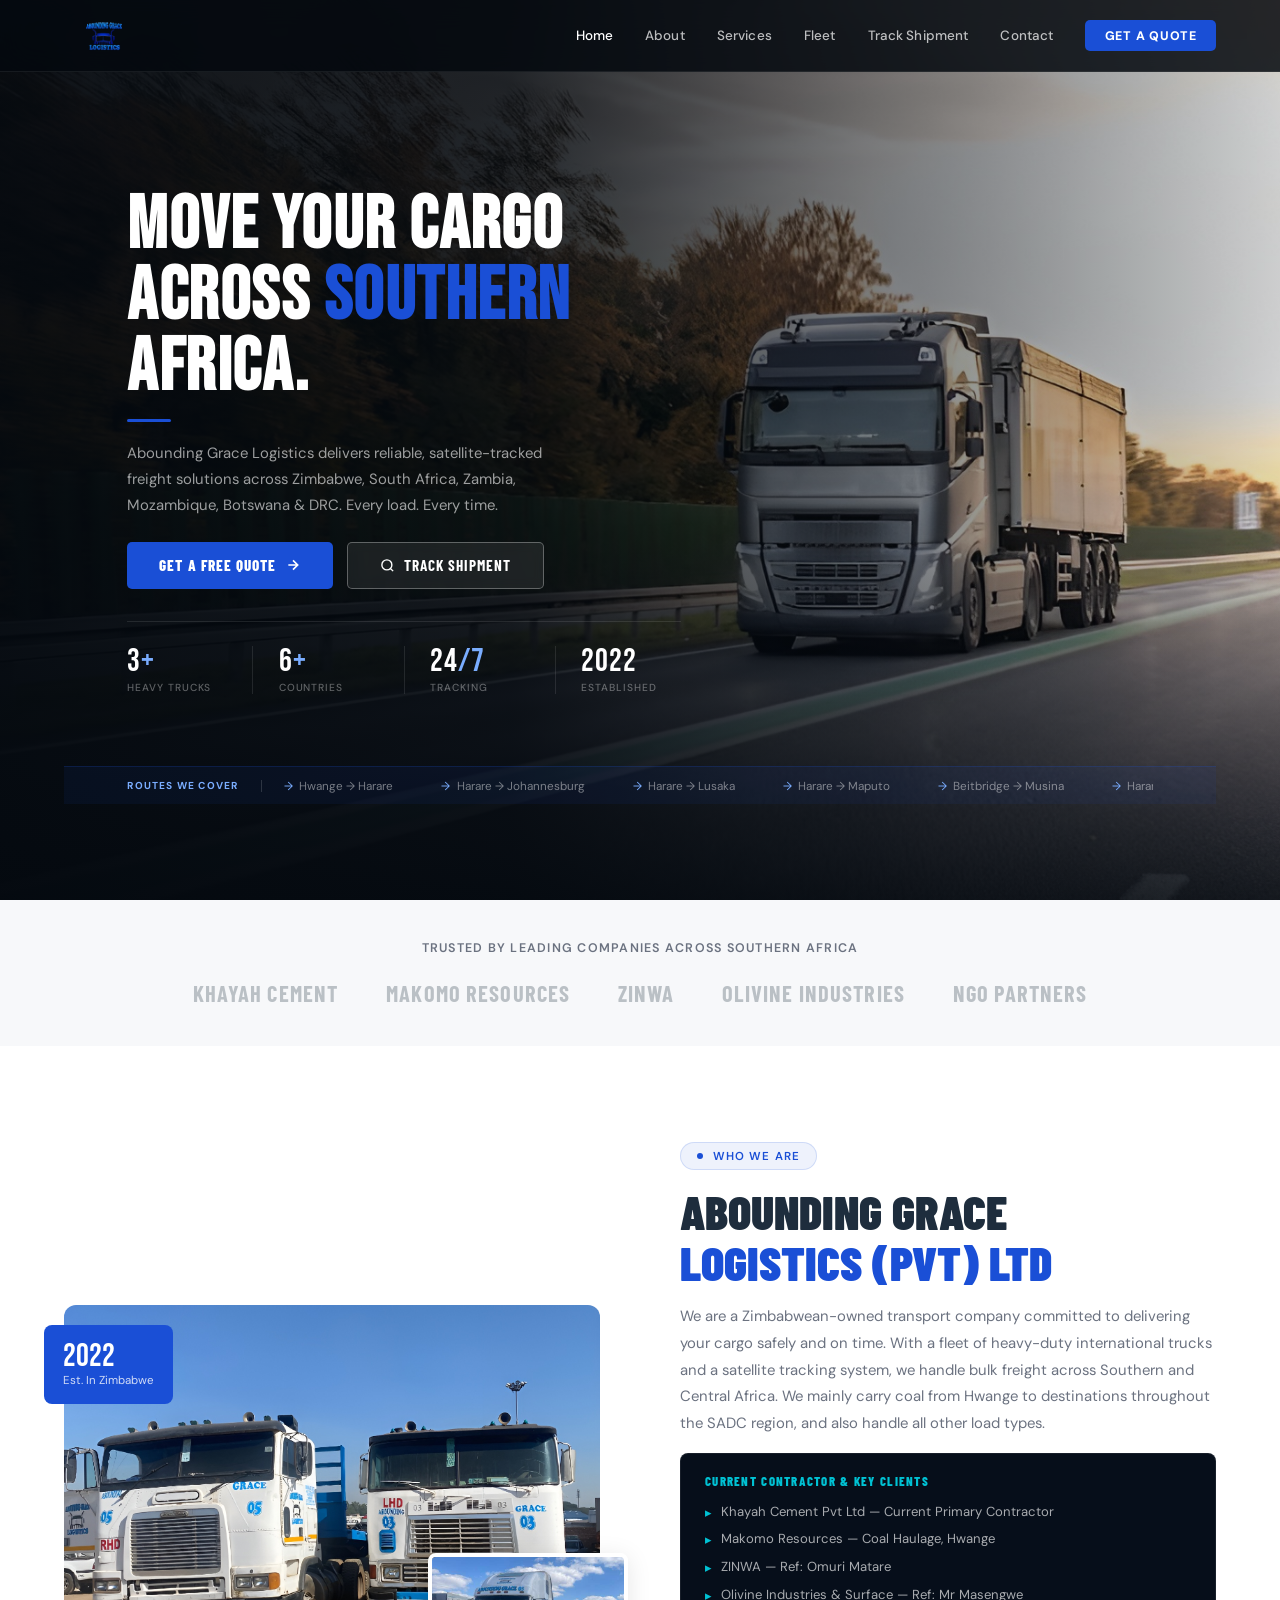
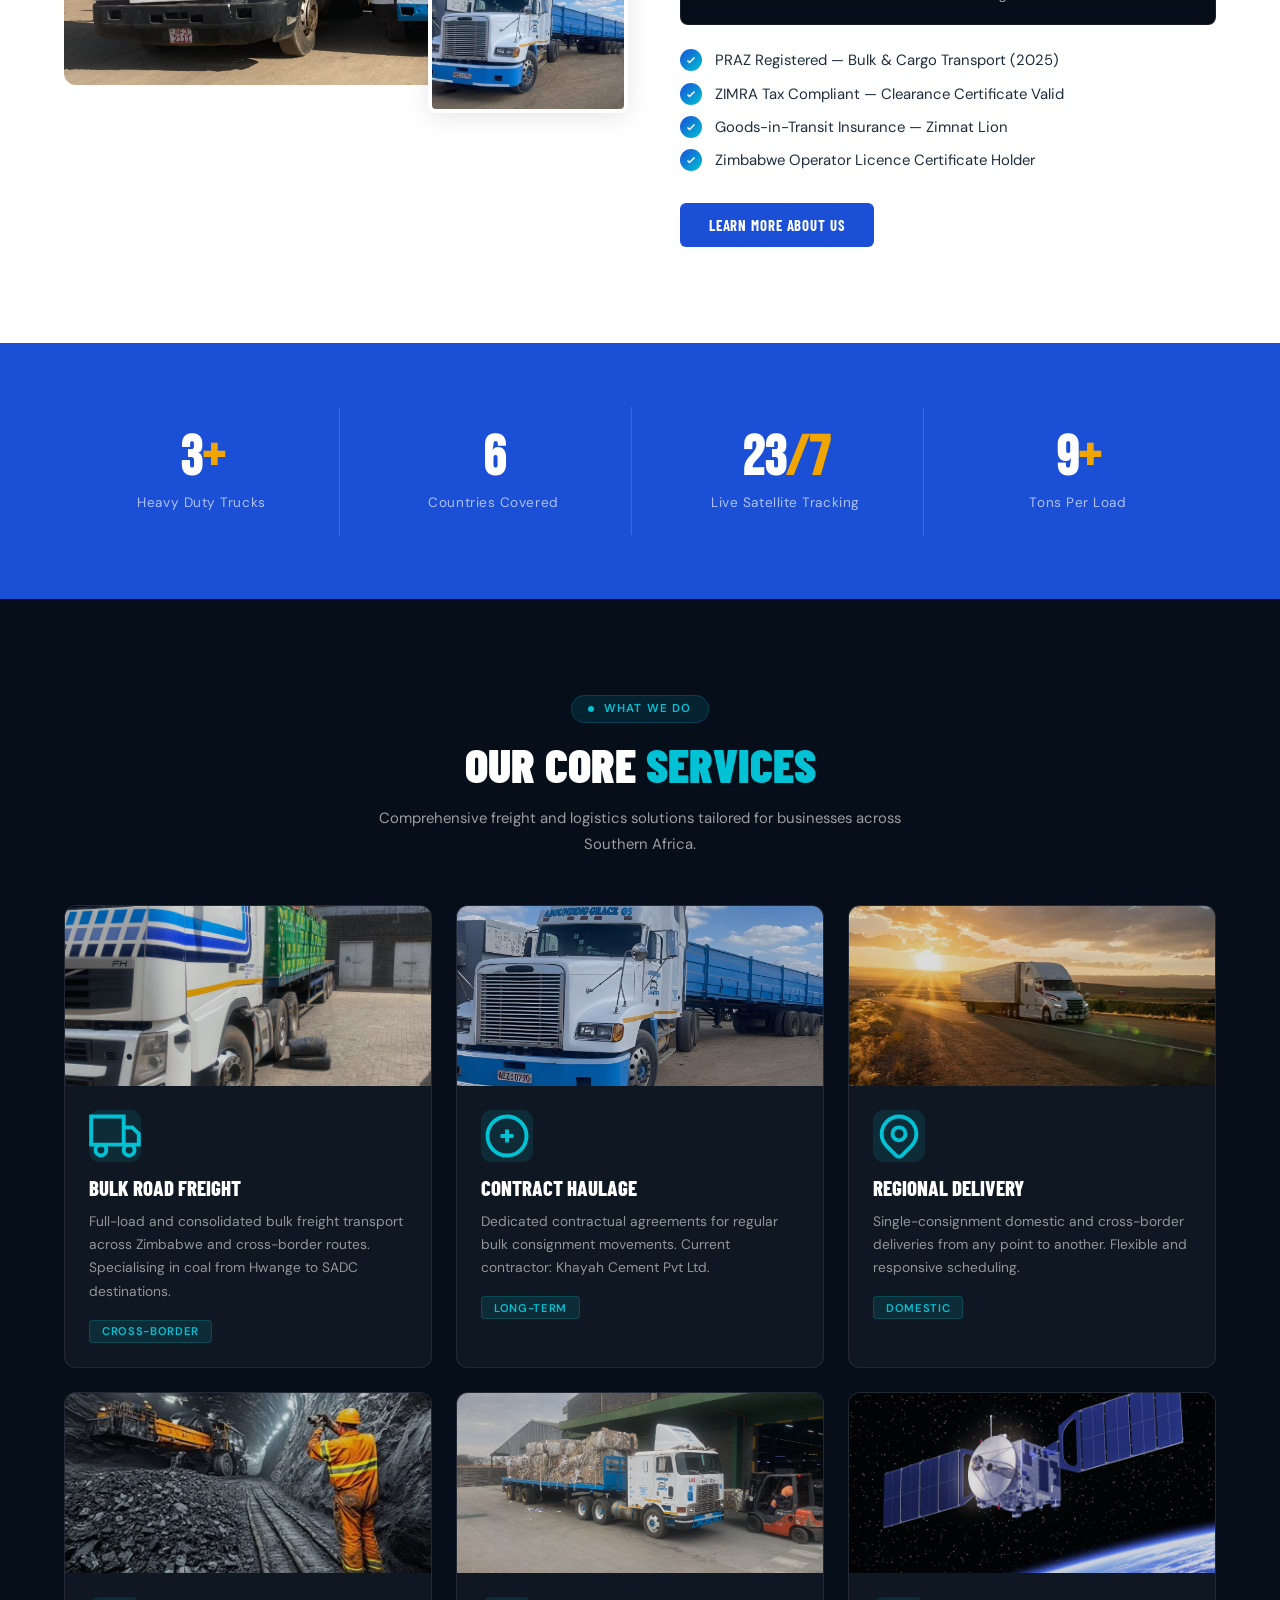
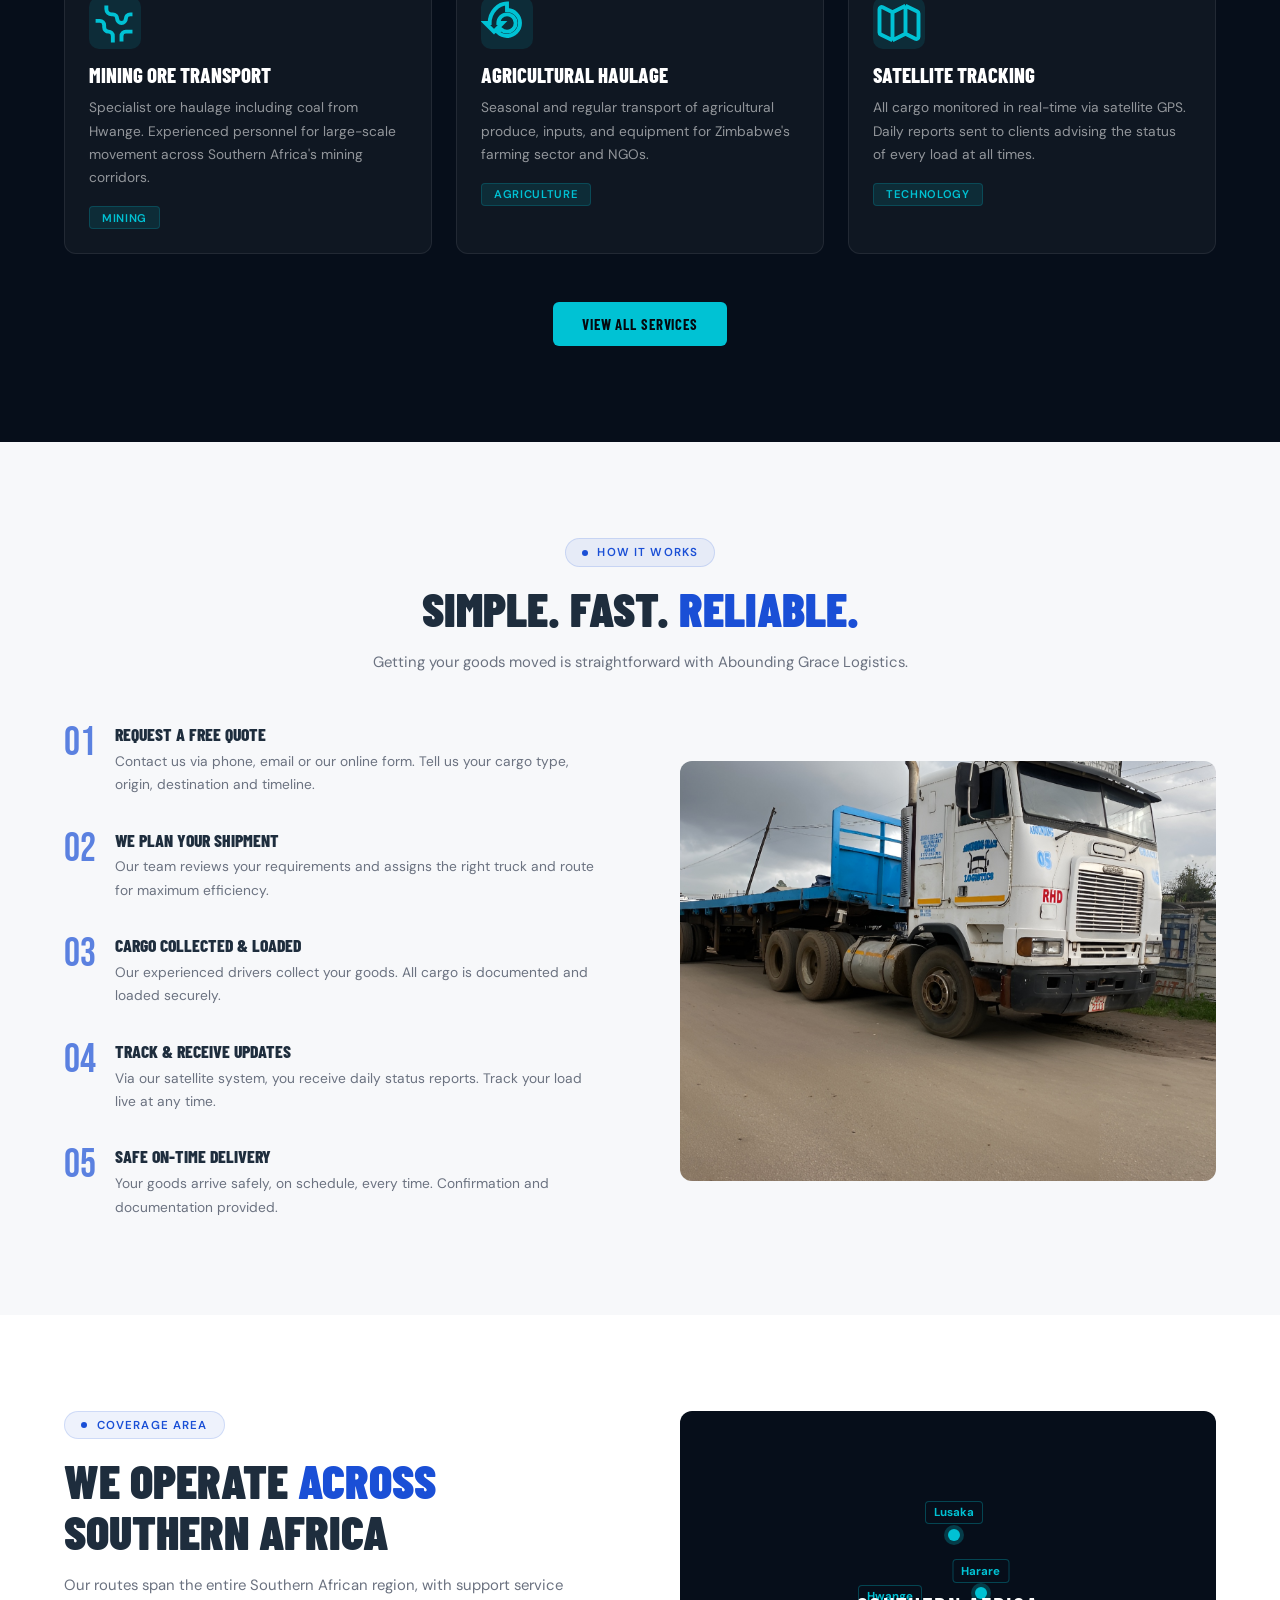
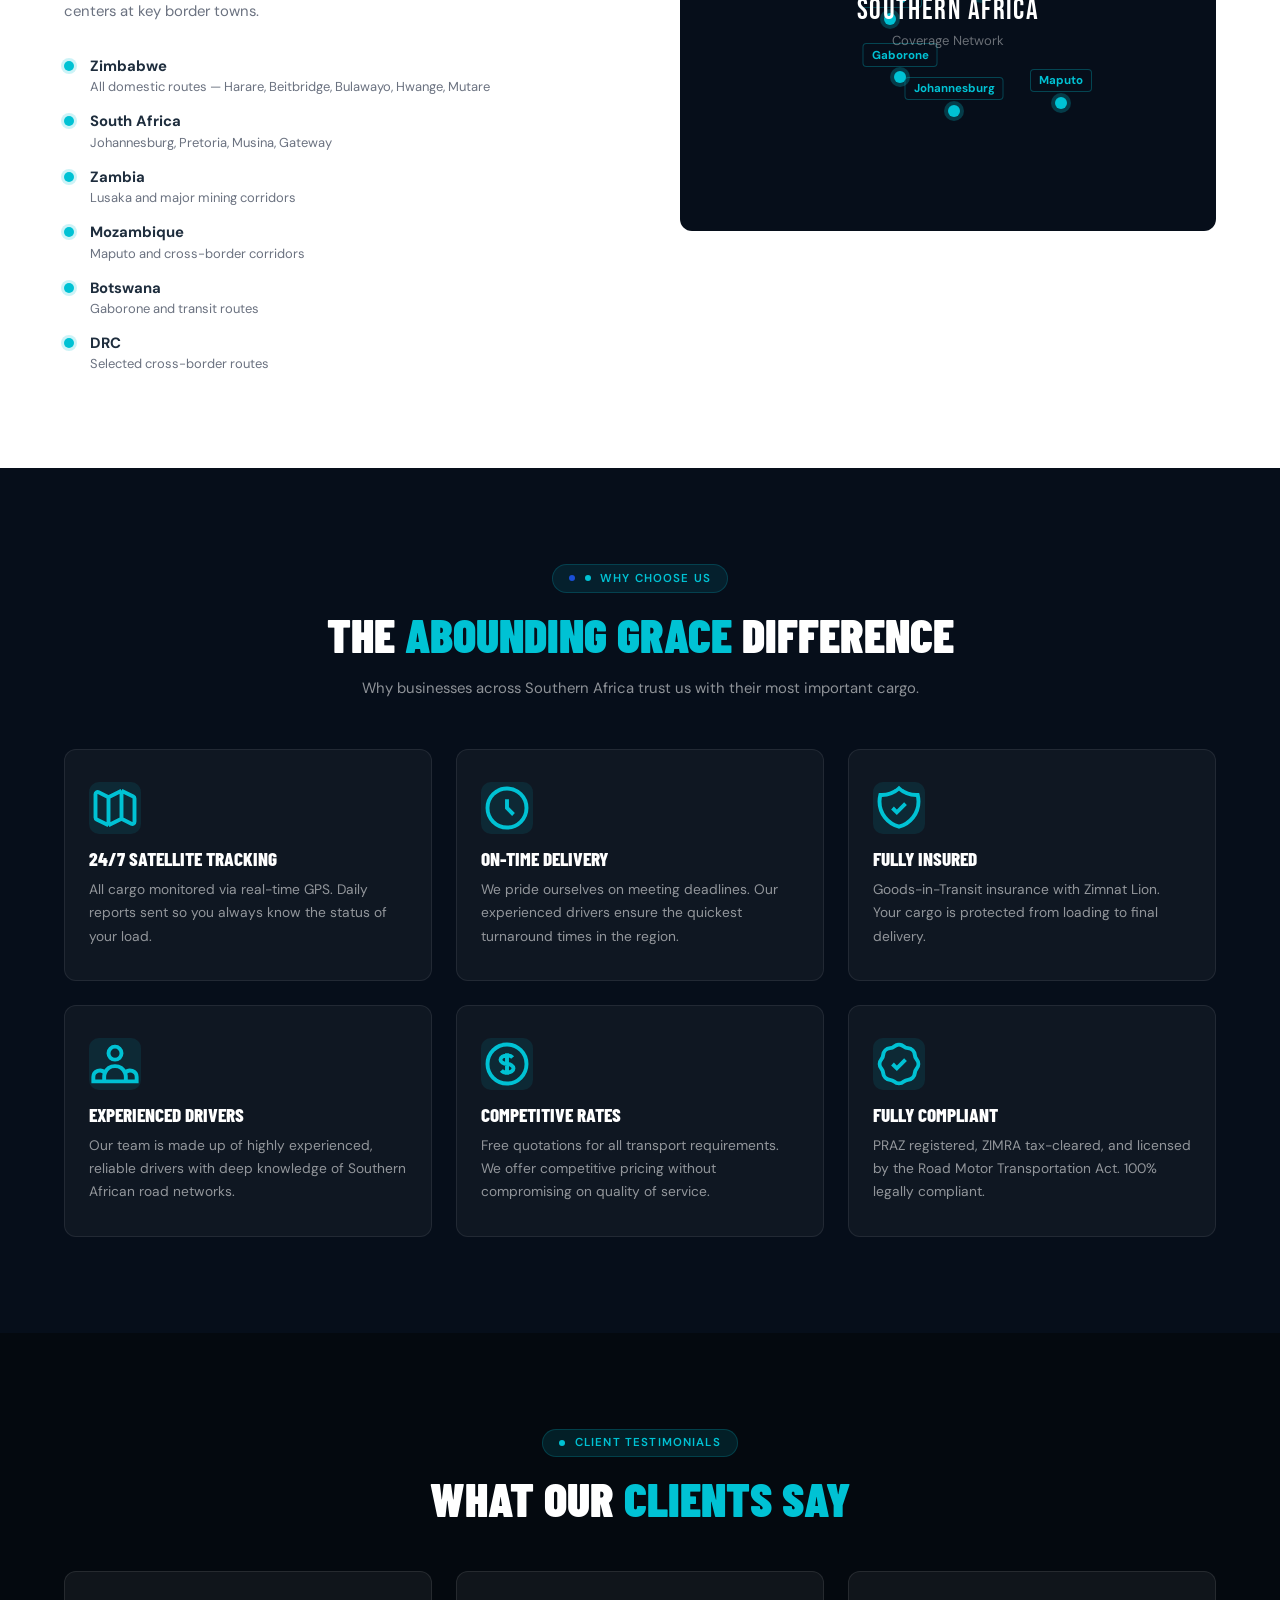
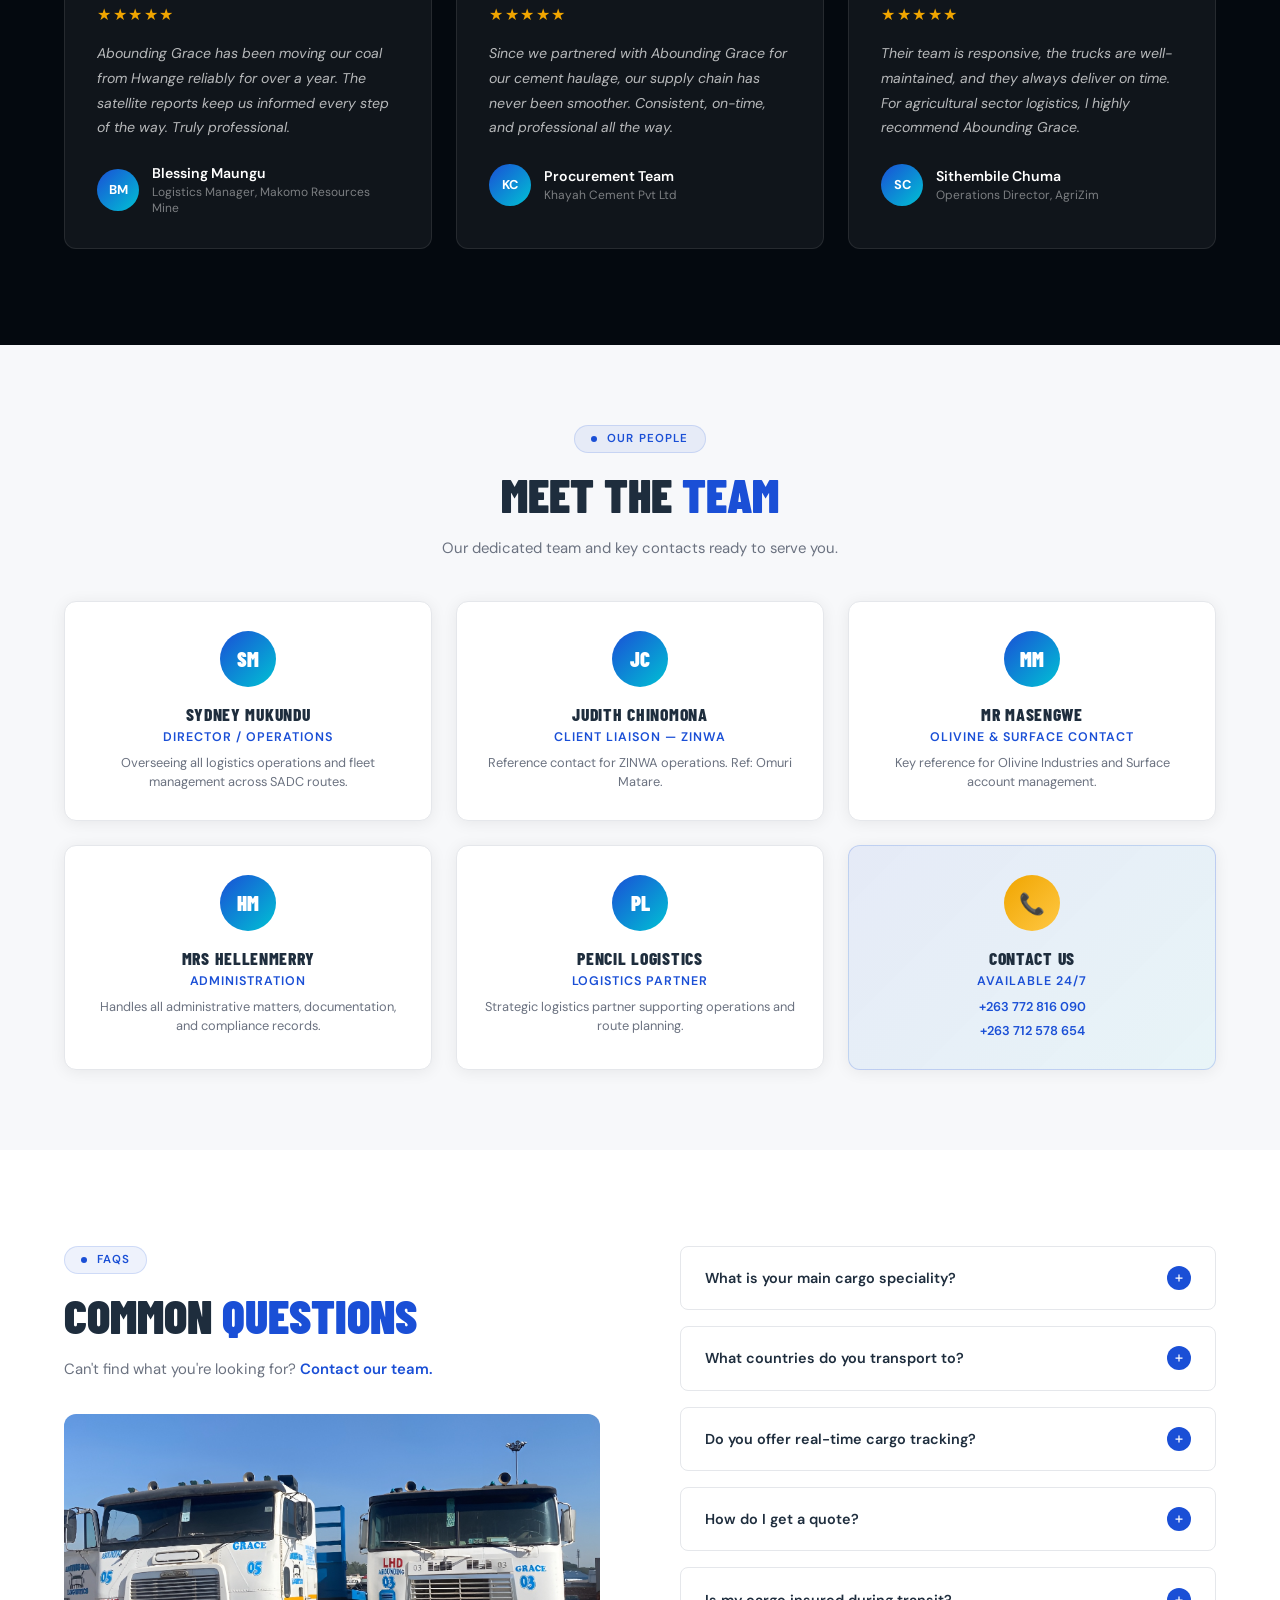
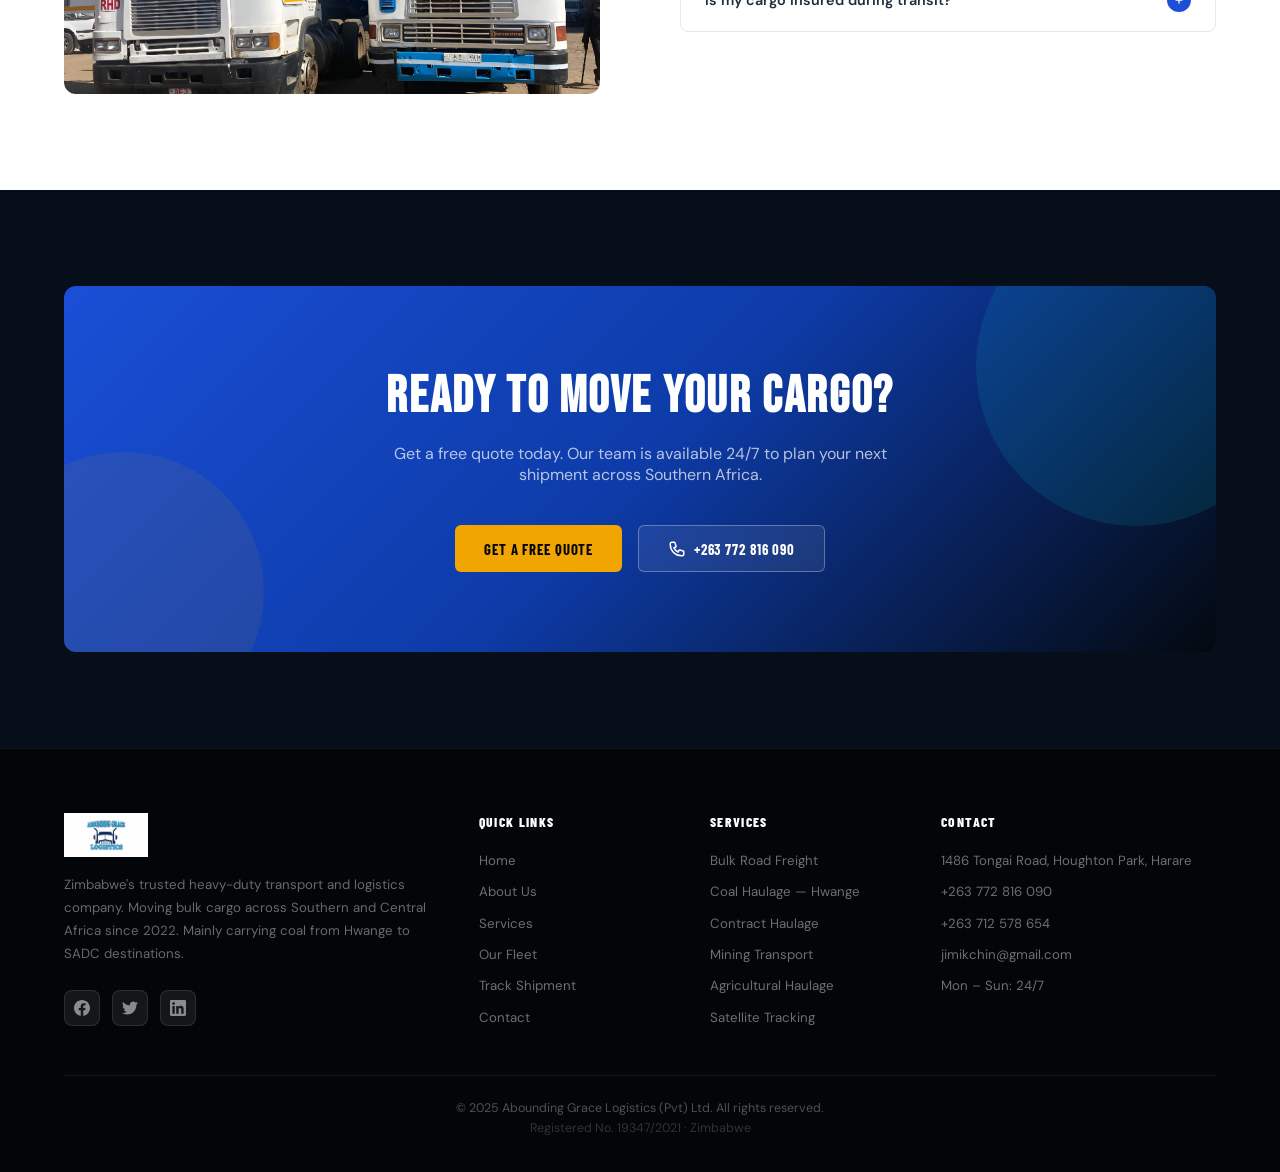
==== commit 616f3165: "Add files via upload" ====
--- a/index.html
+++ b/index.html
@@ -38,7 +38,7 @@
 }
 
 /* ============================================================
-   NAVBAR — hide on scroll down, show on scroll up
+   NAVBAR
    ============================================================ */
 #navbar {
   position: fixed; top: 0; left: 0; right: 0; z-index: 1000;
@@ -101,7 +101,7 @@
 }
 
 /* ============================================================
-   HERO
+   HERO — DESKTOP
    ============================================================ */
 .hero {
   position: relative;
@@ -129,90 +129,6 @@
       rgba(4,9,15,0.10) 100%
     ),
     linear-gradient(to top, rgba(4,9,15,0.85) 0%, transparent 40%);
-}
-
-@media (max-width: 640px) {
-  /* ── MOBILE HERO: image top half, content bottom half ── */
-  .hero {
-    height: auto;
-    min-height: 100svh;
-    padding-top: 0;
-    flex-direction: column;
-  }
-
-  /* Image occupies exactly the top 48% of the screen */
-  .hero-bg {
-    position: relative;
-    inset: auto;
-    width: 100%;
-    height: 48vmax;
-    max-height: 52vh;
-    flex-shrink: 0;
-    background: url('test2.avif') center 40% / cover no-repeat;
-  }
-
-  /* Gradient fades image into the dark content area below */
-  .hero-overlay {
-    position: absolute;
-    inset: 0;
-    background:
-      linear-gradient(to bottom,
-        rgba(4,9,15,0.25) 0%,
-        rgba(4,9,15,0.55) 70%,
-        rgba(4,9,15,1.00) 100%
-      );
-  }
-
-  /* Content sits below the image on a solid dark bg */
-  .hero-inner {
-    position: relative;
-    z-index: 3;
-    flex: 1;
-    max-width: 100%;
-    padding: 1.6rem 5% 0.8rem;
-    justify-content: flex-start;
-    background: var(--navy);
-    /* Fixed space at top so headline never moves regardless of eyebrow */
-    padding-top: 3.2rem;
-  }
-
-  /* Only eyebrow invisible — holds space so headline never moves */
-  .hero-eyebrow { opacity: 0; }
-  .hero-rule    { opacity: 1; visibility: visible; }
-  .hero-sub     { opacity: 1; visibility: visible; }
-  .hero-trust   { opacity: 1; visibility: visible; }
-  .hero-stats   { opacity: 1; visibility: visible; }
-
-  .hero-headline {
-    font-size: clamp(1.9rem, 10vw, 2.5rem);
-    line-height: 1.0;
-    margin-bottom: 1.1rem;
-    letter-spacing: 0.03em;
-  }
-
-  /* Single CTA — full width, prominent */
-  .hero-actions {
-    flex-direction: column;
-    gap: 0.6rem;
-    margin-bottom: 0;
-    width: 100%;
-  }
-  .btn-hero-primary {
-    width: 100%;
-    justify-content: center;
-    font-size: 0.82rem;
-    padding: 0.75rem 1.2rem;
-  }
-  /* Hide outline button — keep only primary */
-  .btn-hero-outline { display: none; }
-
-  /* Routes strip stays but smaller */
-  .routes-strip {
-    padding: 0.45rem 5%;
-    background: rgba(26,79,214,0.10);
-  }
-  .routes-label { font-size: 0.5rem; }
-  .ticker-track span { font-size: 0.6rem; }
 }
 
 .hero-shard, .hero-grid, .hero-glow, .hero-accent-line { display: none; }
@@ -381,6 +297,7 @@
   color: rgba(255,255,255,0.45); white-space: nowrap;
 }
 .ticker-track span::before { content: '→ '; color: #7aadff; margin-right: 0.2rem; }
+
 @keyframes tickerScroll {
   0%   { transform: translateX(0); }
   100% { transform: translateX(-50%); }
@@ -393,6 +310,303 @@
 @media (max-width: 900px) and (min-width: 641px) {
   .hero { height: auto; min-height: 100vh; }
   .hero-inner { max-width: 100%; padding: 2rem 5%; }
+}
+
+/* ============================================================
+   MOBILE HERO — ≤640px
+   Image sliver at top, full content + CTAs visible without scrolling
+   ============================================================ */
+@media (max-width: 640px) {
+
+  /* ── Hero container: full screen height, no overflow ── */
+  .hero {
+    height: 100svh;
+    max-height: 100svh;
+    overflow: hidden;
+    padding-top: 72px;
+    flex-direction: column;
+    background: var(--navy);
+    position: relative;
+  }
+
+  /* ── Image sliver: fixed height band at the top ── */
+  .hero-bg {
+    display: block;
+    position: relative;   /* take it out of absolute stacking */
+    width: 100%;
+    height: 120px;        /* sliver — adjust between 100px–150px to taste */
+    flex-shrink: 0;
+    background: url('test.jpg') center 40% / cover no-repeat;
+    z-index: 1;
+  }
+
+  /* ── Gradient fades image into navy below it ── */
+  .hero-overlay {
+    display: block;
+    position: absolute;
+    top: 72px;            /* starts just below navbar */
+    left: 0; right: 0;
+    height: 120px;        /* same as hero-bg height */
+    background: linear-gradient(to bottom,
+      rgba(4,9,15,0.25) 0%,
+      rgba(4,9,15,1.00) 88%
+    );
+    z-index: 2;
+    pointer-events: none;
+  }
+
+  /* ── Inner content block: fills remaining space ── */
+  .hero-inner {
+    position: relative;
+    z-index: 3;
+    flex: 1;
+    max-width: 100%;
+    padding: 0;
+    justify-content: flex-start;
+    background: transparent;
+    display: flex;
+    flex-direction: column;
+    overflow: hidden;
+  }
+
+  /* Live bar */
+  .mobile-live-bar {
+    display: flex;
+    align-items: center;
+    gap: 10px;
+    padding: 7px 16px;
+    background: rgba(0,194,212,0.07);
+    border-bottom: 1px solid rgba(0,194,212,0.15);
+    flex-shrink: 0;
+  }
+  .mobile-live-dot {
+    width: 7px; height: 7px;
+    border-radius: 50%;
+    background: #00e5c4;
+    box-shadow: 0 0 0 3px rgba(0,229,196,0.2);
+    animation: livePulse 1.8s infinite;
+    flex-shrink: 0;
+  }
+  @keyframes livePulse {
+    0%,100% { box-shadow: 0 0 0 3px rgba(0,229,196,0.2); }
+    50% { box-shadow: 0 0 0 8px rgba(0,229,196,0.05); }
+  }
+  .mobile-live-text {
+    font-size: 10px; font-weight: 700;
+    color: #00c2d4; letter-spacing: 0.1em; text-transform: uppercase;
+  }
+  .mobile-live-right {
+    margin-left: auto;
+    font-size: 10px; color: rgba(255,255,255,0.4);
+    font-weight: 500;
+  }
+
+  /* Main content padding block */
+  .mobile-hero-body {
+    padding: 14px 16px 12px;
+    border-bottom: 1px solid rgba(255,255,255,0.06);
+    flex-shrink: 0;
+  }
+
+  /* Eyebrow badge */
+  .mobile-eyebrow {
+    display: inline-flex; align-items: center; gap: 6px;
+    background: rgba(26,79,214,0.12);
+    border: 1px solid rgba(26,79,214,0.25);
+    border-radius: 30px;
+    padding: 3px 10px;
+    margin-bottom: 8px;
+  }
+  .mobile-eyebrow-dot { width: 5px; height: 5px; border-radius: 50%; background: #1a4fd6; flex-shrink: 0; }
+  .mobile-eyebrow-text {
+    font-size: 9px; font-weight: 700;
+    color: #7aadff; letter-spacing: 0.12em; text-transform: uppercase;
+  }
+
+  /* Hide desktop eyebrow */
+  .hero-eyebrow { display: none; }
+
+  /* Headline — tighter on mobile */
+  .hero-headline {
+    font-size: clamp(2rem, 9.5vw, 2.6rem);
+    line-height: 0.95;
+    margin-bottom: 7px;
+    animation: fadeUp 0.4s 0.1s ease both;
+  }
+  .hero-rule { margin-bottom: 7px; animation: fadeUp 0.4s 0.15s ease both; }
+  .hero-sub {
+    font-size: 11.5px;
+    line-height: 1.65;
+    margin-bottom: 10px;
+    max-width: 100%;
+    animation: fadeUp 0.4s 0.2s ease both;
+  }
+
+  /* Desktop trust pills — hidden, replaced by grid below */
+  .hero-trust { display: none; }
+
+  /* Trust grid: 2×2 compact */
+  .mobile-trust-grid {
+    display: grid;
+    grid-template-columns: 1fr 1fr;
+    gap: 5px;
+    margin-bottom: 10px;
+    animation: fadeUp 0.4s 0.22s ease both;
+  }
+  .mobile-trust-pill {
+    display: flex; align-items: center; gap: 5px;
+    background: rgba(255,255,255,0.04);
+    border: 1px solid rgba(255,255,255,0.09);
+    border-radius: 5px;
+    padding: 5px 8px;
+  }
+  .mobile-trust-check {
+    width: 13px; height: 13px; border-radius: 50%;
+    background: rgba(0,194,212,0.15);
+    border: 1px solid rgba(0,194,212,0.3);
+    display: flex; align-items: center; justify-content: center;
+    flex-shrink: 0;
+  }
+  .mobile-trust-check svg { width: 7px; height: 7px; }
+  .mobile-trust-text {
+    font-size: 9px; font-weight: 600;
+    color: rgba(255,255,255,0.6);
+    letter-spacing: 0.02em;
+    line-height: 1.2;
+  }
+
+  /* CTAs */
+  .hero-actions { display: none; }
+  .mobile-cta-stack {
+    display: flex; flex-direction: column; gap: 7px;
+    animation: fadeUp 0.4s 0.27s ease both;
+  }
+  .mobile-btn-primary {
+    display: flex; align-items: center;
+    background: var(--blue);
+    color: #fff;
+    font-family: 'Barlow Condensed', sans-serif;
+    font-size: 13px; font-weight: 800;
+    letter-spacing: 0.08em; text-transform: uppercase;
+    padding: 12px 16px;
+    border-radius: 5px;
+    text-decoration: none;
+    justify-content: space-between;
+    transition: background 0.15s;
+  }
+  .mobile-btn-primary:active { background: #1642b8; }
+  .mobile-btn-primary-meta {
+    font-size: 9px; font-weight: 400;
+    opacity: 0.7; text-transform: none; letter-spacing: 0;
+    font-family: 'DM Sans', sans-serif;
+  }
+  .mobile-btn-secondary {
+    display: flex; align-items: center; justify-content: center; gap: 8px;
+    background: rgba(255,255,255,0.05);
+    border: 1px solid rgba(255,255,255,0.15);
+    color: rgba(255,255,255,0.75);
+    font-family: 'DM Sans', sans-serif;
+    font-size: 11.5px; font-weight: 600;
+    padding: 10px 16px;
+    border-radius: 5px;
+    text-decoration: none;
+    transition: background 0.15s;
+  }
+  .mobile-btn-secondary:active { background: rgba(255,255,255,0.1); }
+  .mobile-track-dot { width: 7px; height: 7px; border-radius: 50%; background: #00e5c4; flex-shrink: 0; }
+
+  /* Stats row */
+  .hero-stats { display: none; }
+  .mobile-stats-row {
+    display: grid;
+    grid-template-columns: repeat(4, 1fr);
+    border-top: 1px solid rgba(255,255,255,0.07);
+    flex-shrink: 0;
+    animation: fadeUp 0.4s 0.3s ease both;
+  }
+  .mobile-stat {
+    padding: 9px 0;
+    text-align: center;
+    border-right: 1px solid rgba(255,255,255,0.07);
+  }
+  .mobile-stat:last-child { border-right: none; }
+  .mobile-stat-num {
+    font-family: 'Bebas Neue', sans-serif;
+    font-size: 19px; color: #fff; line-height: 1;
+  }
+  .mobile-stat-num span { color: #7aadff; }
+  .mobile-stat-lbl {
+    font-size: 7px; color: rgba(255,255,255,0.28);
+    text-transform: uppercase; letter-spacing: 0.07em; margin-top: 2px;
+  }
+
+  /* Clients strip */
+  .mobile-clients-band {
+    padding: 9px 16px;
+    background: rgba(255,255,255,0.02);
+    border-bottom: 1px solid rgba(255,255,255,0.06);
+    flex-shrink: 0;
+  }
+  .mobile-clients-label {
+    font-size: 8px; font-weight: 700;
+    color: rgba(255,255,255,0.22);
+    text-transform: uppercase; letter-spacing: 0.14em;
+    margin-bottom: 6px;
+  }
+  .mobile-clients-scroll {
+    display: flex; gap: 5px; overflow-x: auto; scrollbar-width: none;
+  }
+  .mobile-clients-scroll::-webkit-scrollbar { display: none; }
+  .mobile-client-chip {
+    background: rgba(255,255,255,0.04);
+    border: 1px solid rgba(255,255,255,0.09);
+    border-radius: 4px;
+    padding: 4px 9px;
+    font-family: 'Barlow Condensed', sans-serif;
+    font-size: 10px; font-weight: 700;
+    color: rgba(255,255,255,0.45);
+    white-space: nowrap; letter-spacing: 0.05em; text-transform: uppercase;
+  }
+
+  /* Credentials strip */
+  .mobile-creds {
+    padding: 10px 16px;
+    background: rgba(26,79,214,0.05);
+    border-bottom: 1px solid rgba(26,79,214,0.12);
+    flex-shrink: 0;
+  }
+  .mobile-cred-row {
+    display: flex; align-items: flex-start; gap: 9px;
+    margin-bottom: 8px;
+  }
+  .mobile-cred-row:last-child { margin-bottom: 0; }
+  .mobile-cred-icon {
+    width: 26px; height: 26px; border-radius: 6px;
+    background: rgba(26,79,214,0.12);
+    border: 1px solid rgba(26,79,214,0.2);
+    display: flex; align-items: center; justify-content: center;
+    flex-shrink: 0;
+  }
+  .mobile-cred-icon svg { width: 13px; height: 13px; }
+  .mobile-cred-title {
+    font-size: 10.5px; font-weight: 700;
+    color: rgba(255,255,255,0.85);
+    margin-bottom: 1px;
+    line-height: 1.3;
+  }
+  .mobile-cred-detail {
+    font-size: 9.5px; color: rgba(255,255,255,0.4); line-height: 1.4;
+  }
+
+  /* Routes ticker */
+  .routes-strip {
+    padding: 8px 16px;
+    background: rgba(26,79,214,0.06);
+    border-top: 1px solid rgba(26,79,214,0.12);
+    flex-shrink: 0;
+  }
+  .routes-label { font-size: 8px; }
+  .ticker-track span { font-size: 9px; }
 }
 
 /* ============================================================
@@ -425,7 +639,6 @@
 .text-center .section-label { margin: 0 auto 1rem; }
 .text-center .section-sub { margin: 0 auto; }
 
-/* Mobile section text adjustments */
 @media (max-width: 640px) {
   section { padding: 3.5rem 5%; }
   .section-title { font-size: clamp(1.5rem, 7vw, 2rem); }
@@ -492,7 +705,6 @@
 .check-icon { width: 22px; height: 22px; border-radius: 50%; background: linear-gradient(135deg, var(--blue), var(--cyan)); display: flex; align-items: center; justify-content: center; flex-shrink: 0; }
 .check-icon svg { width: 12px; height: 12px; color: #fff; }
 
-/* key info block inside about */
 .about-key-info { background: var(--navy2); border-radius: var(--radius-sm); padding: 1.2rem 1.5rem; margin: 1rem 0 1.5rem; border: 1px solid rgba(255,255,255,0.07); }
 .about-key-info h4 { font-family: 'Barlow Condensed', sans-serif; font-size: 0.8rem; font-weight: 800; color: var(--cyan); text-transform: uppercase; letter-spacing: 0.1em; margin-bottom: 0.8rem; }
 .about-key-info ul { list-style: none; display: flex; flex-direction: column; gap: 0.45rem; }
@@ -629,7 +841,7 @@
 }
 
 /* ============================================================
-   TEAM / CONTACTS SECTION
+   TEAM SECTION
    ============================================================ */
 .team-section { background: var(--off-white); padding: 5rem 5%; }
 .team-grid { display: grid; grid-template-columns: repeat(3,1fr); gap: 1.5rem; margin-top: 2.5rem; }
@@ -718,25 +930,40 @@
 
 <!-- HERO -->
 <section class="hero" id="home">
-  <div class="hero-bg">
-    <div class="hero-overlay"></div>
-  </div>
-  <div class="hero-inner">
+  <div class="hero-bg"></div>
+  <div class="hero-overlay"></div>
+
+  <div class="hero-inner" id="heroInner">
+
+    <!-- DESKTOP: original content -->
     <div class="hero-eyebrow"><span class="eyebrow-dot"></span>Zimbabwe's Trusted Logistics Partner</div>
+
+    <!-- MOBILE: eyebrow badge -->
+    <div class="mobile-eyebrow" id="mobileEyebrow" style="display:none">
+      <div class="mobile-eyebrow-dot"></div>
+      <span class="mobile-eyebrow-text">Zimbabwe's #1 Bulk Hauler · Est. 2022</span>
+    </div>
+
     <h1 class="hero-headline">Move Your Cargo<br/>Across <span class="hl-gold">Southern</span><br/><span class="hl-cyan">Africa.</span></h1>
     <div class="hero-rule"><div class="hero-rule-bar"></div></div>
     <p class="hero-sub">Abounding Grace Logistics delivers reliable, satellite-tracked freight solutions across Zimbabwe, South Africa, Zambia, Mozambique, Botswana &amp; DRC. Every load. Every time.</p>
+
+    <!-- DESKTOP actions -->
     <div class="hero-actions">
       <a href="contact.html" class="btn-hero-primary">Get a Free Quote <svg xmlns="http://www.w3.org/2000/svg" width="16" height="16" fill="none" viewBox="0 0 24 24" stroke="currentColor" stroke-width="2.5"><path d="M5 12h14M12 5l7 7-7 7"/></svg></a>
       <a href="track.html" class="btn-hero-outline"><svg xmlns="http://www.w3.org/2000/svg" width="15" height="15" fill="none" viewBox="0 0 24 24" stroke="currentColor" stroke-width="2.2"><circle cx="11" cy="11" r="8"/><path d="m21 21-4.35-4.35"/></svg>Track Shipment</a>
     </div>
+
+    <!-- DESKTOP stats -->
     <div class="hero-stats">
       <div class="stat-col"><div class="stat-num">3<span class="g">+</span></div><div class="stat-lbl">Heavy Trucks</div></div>
       <div class="stat-col"><div class="stat-num">6<span class="g">+</span></div><div class="stat-lbl">Countries</div></div>
       <div class="stat-col"><div class="stat-num">24<span class="g">/7</span></div><div class="stat-lbl">Tracking</div></div>
       <div class="stat-col"><div class="stat-num">2022</div><div class="stat-lbl">Established</div></div>
     </div>
-  </div>
+
+  </div>
+
   <div class="routes-strip">
     <span class="routes-label">Routes We Cover</span>
     <div class="routes-divider"></div>
@@ -771,7 +998,6 @@
       <div class="section-label">Who We Are</div>
       <h2 class="section-title">Abounding Grace<br/><span>Logistics (Pvt) Ltd</span></h2>
       <p style="color:var(--gray);line-height:1.8;font-size:.93rem;">We are a Zimbabwean-owned transport company committed to delivering your cargo safely and on time. With a fleet of heavy-duty international trucks and a satellite tracking system, we handle bulk freight across Southern and Central Africa. We mainly carry coal from Hwange to destinations throughout the SADC region, and also handle all other load types.</p>
-
       <div class="about-key-info">
         <h4>Current Contractor &amp; Key Clients</h4>
         <ul>
@@ -781,7 +1007,6 @@
           <li>Olivine Industries &amp; Surface — Ref: Mr Masengwe</li>
         </ul>
       </div>
-
       <div class="check-list">
         <div class="check-item"><div class="check-icon"><svg xmlns="http://www.w3.org/2000/svg" fill="none" viewBox="0 0 24 24" stroke="currentColor" stroke-width="3"><path d="M5 13l4 4L19 7"/></svg></div>PRAZ Registered — Bulk &amp; Cargo Transport (2025)</div>
         <div class="check-item"><div class="check-icon"><svg xmlns="http://www.w3.org/2000/svg" fill="none" viewBox="0 0 24 24" stroke="currentColor" stroke-width="3"><path d="M5 13l4 4L19 7"/></svg></div>ZIMRA Tax Compliant — Clearance Certificate Valid</div>
@@ -816,7 +1041,7 @@
       <div class="service-card-body">
         <div class="icon-box" style="margin-bottom:.8rem;background:rgba(0,194,212,0.12);color:var(--cyan)"><svg xmlns="http://www.w3.org/2000/svg" fill="none" viewBox="0 0 24 24" stroke="currentColor" stroke-width="1.8"><path d="M1 3h15v13H1zm15 5h4l3 3v5h-7V8z"/><circle cx="5.5" cy="18.5" r="2.5"/><circle cx="18.5" cy="18.5" r="2.5"/></svg></div>
         <h3>Bulk Road Freight</h3>
-        <p>Full-load and consolidated bulk freight transport across Zimbabwe and cross-border routes. Specialising in coal from Hwange to SADC destinations. Capacity of 10+ tons per truck.</p>
+        <p>Full-load and consolidated bulk freight transport across Zimbabwe and cross-border routes. Specialising in coal from Hwange to SADC destinations.</p>
         <span class="service-tag">Cross-Border</span>
       </div>
     </div>
@@ -825,7 +1050,7 @@
       <div class="service-card-body">
         <div class="icon-box" style="margin-bottom:.8rem;background:rgba(0,194,212,0.12);color:var(--cyan)"><svg xmlns="http://www.w3.org/2000/svg" fill="none" viewBox="0 0 24 24" stroke="currentColor" stroke-width="1.8"><path d="M9 12h6m-3-3v6M3 12a9 9 0 1018 0 9 9 0 00-18 0z"/></svg></div>
         <h3>Contract Haulage</h3>
-        <p>Dedicated contractual agreements for regular bulk consignment movements. Current contractor: Khayah Cement Pvt Ltd. Reliable schedules and committed fleet allocation.</p>
+        <p>Dedicated contractual agreements for regular bulk consignment movements. Current contractor: Khayah Cement Pvt Ltd.</p>
         <span class="service-tag">Long-Term</span>
       </div>
     </div>
@@ -951,7 +1176,7 @@
   </div>
 </section>
 
-<!-- OUR TEAM / KEY CONTACTS -->
+<!-- TEAM -->
 <section class="team-section">
   <div class="text-center">
     <div class="section-label">Our People</div>
@@ -959,36 +1184,11 @@
     <p class="section-sub" style="margin:0 auto 0.5rem">Our dedicated team and key contacts ready to serve you.</p>
   </div>
   <div class="team-grid">
-    <div class="team-card">
-      <div class="team-avatar">SM</div>
-      <div class="team-name">Sydney Mukundu</div>
-      <div class="team-role">Director / Operations</div>
-      <div class="team-detail">Overseeing all logistics operations and fleet management across SADC routes.</div>
-    </div>
-    <div class="team-card">
-      <div class="team-avatar">JC</div>
-      <div class="team-name">Judith Chinomona</div>
-      <div class="team-role">Client Liaison — ZINWA</div>
-      <div class="team-detail">Reference contact for ZINWA operations. Ref: Omuri Matare.</div>
-    </div>
-    <div class="team-card">
-      <div class="team-avatar">MM</div>
-      <div class="team-name">Mr Masengwe</div>
-      <div class="team-role">Olivine &amp; Surface Contact</div>
-      <div class="team-detail">Key reference for Olivine Industries and Surface account management.</div>
-    </div>
-    <div class="team-card">
-      <div class="team-avatar">HM</div>
-      <div class="team-name">Mrs Hellenmerry</div>
-      <div class="team-role">Administration</div>
-      <div class="team-detail">Handles all administrative matters, documentation, and compliance records.</div>
-    </div>
-    <div class="team-card">
-      <div class="team-avatar">PL</div>
-      <div class="team-name">Pencil Logistics</div>
-      <div class="team-role">Logistics Partner</div>
-      <div class="team-detail">Strategic logistics partner supporting operations and route planning.</div>
-    </div>
+    <div class="team-card"><div class="team-avatar">SM</div><div class="team-name">Sydney Mukundu</div><div class="team-role">Director / Operations</div><div class="team-detail">Overseeing all logistics operations and fleet management across SADC routes.</div></div>
+    <div class="team-card"><div class="team-avatar">JC</div><div class="team-name">Judith Chinomona</div><div class="team-role">Client Liaison — ZINWA</div><div class="team-detail">Reference contact for ZINWA operations. Ref: Omuri Matare.</div></div>
+    <div class="team-card"><div class="team-avatar">MM</div><div class="team-name">Mr Masengwe</div><div class="team-role">Olivine &amp; Surface Contact</div><div class="team-detail">Key reference for Olivine Industries and Surface account management.</div></div>
+    <div class="team-card"><div class="team-avatar">HM</div><div class="team-name">Mrs Hellenmerry</div><div class="team-role">Administration</div><div class="team-detail">Handles all administrative matters, documentation, and compliance records.</div></div>
+    <div class="team-card"><div class="team-avatar">PL</div><div class="team-name">Pencil Logistics</div><div class="team-role">Logistics Partner</div><div class="team-detail">Strategic logistics partner supporting operations and route planning.</div></div>
     <div class="team-card" style="background:linear-gradient(135deg,rgba(26,79,214,0.08),rgba(0,194,212,0.06));border-color:rgba(26,79,214,0.2);">
       <div class="team-avatar" style="background:linear-gradient(135deg,var(--gold),var(--gold2));color:#07050a;">📞</div>
       <div class="team-name">Contact Us</div>
@@ -1087,17 +1287,14 @@
 // ── NAV TOGGLE ──
 function toggleNav() { document.getElementById('navLinks').classList.toggle('open'); }
 
-// ── NAVBAR SCROLL: hide on down, show on up ──
+// ── NAVBAR SCROLL ──
 let lastScroll = 0;
 const navbar = document.getElementById('navbar');
 window.addEventListener('scroll', () => {
   const cur = window.scrollY;
   navbar.classList.toggle('scrolled', cur > 50);
-  if (cur > lastScroll && cur > 80) {
-    navbar.classList.add('nav-hidden');
-  } else {
-    navbar.classList.remove('nav-hidden');
-  }
+  if (cur > lastScroll && cur > 80) navbar.classList.add('nav-hidden');
+  else navbar.classList.remove('nav-hidden');
   lastScroll = cur;
 }, { passive: true });
 
@@ -1116,8 +1313,7 @@
         const match = el.textContent.match(/\d+/);
         const target = match ? parseInt(match[0]) : 0;
         if (!target) return;
-        let cur = 0;
-        const inc = target / 40;
+        let cur = 0; const inc = target / 40;
         const suffix = el.innerHTML.replace(/\d+/, '');
         const t = setInterval(() => {
           cur = Math.min(cur + inc, target);
@@ -1130,6 +1326,113 @@
   });
 }, { threshold: 0.3 });
 document.querySelectorAll('.stats-band-inner').forEach(el => obs.observe(el));
+
+// ── MOBILE HERO INJECTION ──
+function buildMobileHero() {
+  if (window.innerWidth > 640) return;
+
+  const inner = document.getElementById('heroInner');
+  if (!inner || inner.dataset.mobileDone) return;
+  inner.dataset.mobileDone = '1';
+
+  // Show mobile eyebrow
+  const mobileEyebrow = document.getElementById('mobileEyebrow');
+  if (mobileEyebrow) mobileEyebrow.style.display = 'inline-flex';
+
+  // Wrap existing children in body div
+  const bodyDiv = document.createElement('div');
+  bodyDiv.className = 'mobile-hero-body';
+  Array.from(inner.children).forEach(child => bodyDiv.appendChild(child));
+  inner.appendChild(bodyDiv);
+
+  // Live bar at top of inner
+  const liveBar = document.createElement('div');
+  liveBar.className = 'mobile-live-bar';
+  liveBar.innerHTML = `
+    <div class="mobile-live-dot"></div>
+    <span class="mobile-live-text">Fleet tracking live</span>
+    <span class="mobile-live-right">3 trucks active</span>
+  `;
+  inner.insertBefore(liveBar, bodyDiv);
+
+  // Trust grid after hero-sub
+  const trustGrid = document.createElement('div');
+  trustGrid.className = 'mobile-trust-grid';
+  trustGrid.innerHTML = `
+    <div class="mobile-trust-pill"><div class="mobile-trust-check"><svg fill="none" viewBox="0 0 24 24" stroke="#00c2d4" stroke-width="3"><path d="M5 13l4 4L19 7"/></svg></div><span class="mobile-trust-text">PRAZ Registered</span></div>
+    <div class="mobile-trust-pill"><div class="mobile-trust-check"><svg fill="none" viewBox="0 0 24 24" stroke="#00c2d4" stroke-width="3"><path d="M5 13l4 4L19 7"/></svg></div><span class="mobile-trust-text">ZIMRA Cleared</span></div>
+    <div class="mobile-trust-pill"><div class="mobile-trust-check"><svg fill="none" viewBox="0 0 24 24" stroke="#00c2d4" stroke-width="3"><path d="M5 13l4 4L19 7"/></svg></div><span class="mobile-trust-text">Zimnat Insured</span></div>
+    <div class="mobile-trust-pill"><div class="mobile-trust-check"><svg fill="none" viewBox="0 0 24 24" stroke="#f0a500" stroke-width="3"><path d="M5 13l4 4L19 7"/></svg></div><span class="mobile-trust-text">24/7 GPS Tracking</span></div>
+  `;
+
+  // CTA stack
+  const ctaStack = document.createElement('div');
+  ctaStack.className = 'mobile-cta-stack';
+  ctaStack.innerHTML = `
+    <a href="contact.html" class="mobile-btn-primary">
+      <span>Get a Free Quote</span>
+      <span class="mobile-btn-primary-meta">We respond within hours →</span>
+    </a>
+    <a href="track.html" class="mobile-btn-secondary">
+      <div class="mobile-track-dot"></div>
+      Track My Shipment
+    </a>
+  `;
+
+  const heroSub = bodyDiv.querySelector('.hero-sub');
+  if (heroSub) {
+    heroSub.after(trustGrid);
+    trustGrid.after(ctaStack);
+  }
+
+  // Stats row
+  const statsRow = document.createElement('div');
+  statsRow.className = 'mobile-stats-row';
+  statsRow.innerHTML = `
+    <div class="mobile-stat"><div class="mobile-stat-num">3<span>+</span></div><div class="mobile-stat-lbl">Trucks</div></div>
+    <div class="mobile-stat"><div class="mobile-stat-num">6</div><div class="mobile-stat-lbl">Countries</div></div>
+    <div class="mobile-stat"><div class="mobile-stat-num">24<span>/7</span></div><div class="mobile-stat-lbl">Tracking</div></div>
+    <div class="mobile-stat"><div class="mobile-stat-num">2022</div><div class="mobile-stat-lbl">Est.</div></div>
+  `;
+  inner.appendChild(statsRow);
+
+  // Clients band
+  const clientsBand = document.createElement('div');
+  clientsBand.className = 'mobile-clients-band';
+  clientsBand.innerHTML = `
+    <div class="mobile-clients-label">Trusted by</div>
+    <div class="mobile-clients-scroll">
+      <div class="mobile-client-chip">Khayah Cement</div>
+      <div class="mobile-client-chip">Makomo Resources</div>
+      <div class="mobile-client-chip">ZINWA</div>
+      <div class="mobile-client-chip">Olivine Industries</div>
+      <div class="mobile-client-chip">NGO Partners</div>
+    </div>
+  `;
+  inner.appendChild(clientsBand);
+
+  // Credentials strip
+  const creds = document.createElement('div');
+  creds.className = 'mobile-creds';
+  creds.innerHTML = `
+    <div class="mobile-cred-row">
+      <div class="mobile-cred-icon"><svg fill="none" viewBox="0 0 24 24" stroke="#7aadff" stroke-width="2"><path d="M9 12l2 2 4-4m5.618-4.016A11.955 11.955 0 0112 2.944a11.955 11.955 0 01-8.618 3.04A12.02 12.02 0 003 9c0 5.591 3.824 10.29 9 11.622 5.176-1.332 9-6.03 9-11.622 0-1.042-.133-2.052-.382-3.016z"/></svg></div>
+      <div class="mobile-cred-content"><div class="mobile-cred-title">Primary Contractor: Khayah Cement Pvt Ltd</div><div class="mobile-cred-detail">Active contract — committed fleet allocation</div></div>
+    </div>
+    <div class="mobile-cred-row">
+      <div class="mobile-cred-icon"><svg fill="none" viewBox="0 0 24 24" stroke="#7aadff" stroke-width="2"><path d="M9 20l-5.447-2.724A1 1 0 013 16.382V5.618a1 1 0 011.447-.894L9 7m0 13l6-3m-6 3V7m6 10l4.553 2.276A1 1 0 0021 18.382V7.618a1 1 0 00-.553-.894L15 4m0 13V4m0 0L9 7"/></svg></div>
+      <div class="mobile-cred-content"><div class="mobile-cred-title">Coal from Hwange → All SADC destinations</div><div class="mobile-cred-detail">10+ tons per load · cross-border specialists</div></div>
+    </div>
+    <div class="mobile-cred-row">
+      <div class="mobile-cred-icon"><svg fill="none" viewBox="0 0 24 24" stroke="#f0a500" stroke-width="2"><path d="M3 5a2 2 0 012-2h3.28a1 1 0 01.948.684l1.498 4.493a1 1 0 01-.502 1.21l-2.257 1.13a11.042 11.042 0 005.516 5.516l1.13-2.257a1 1 0 011.21-.502l4.493 1.498a1 1 0 01.684.949V19a2 2 0 01-2 2h-1C9.716 21 3 14.284 3 6V5z"/></svg></div>
+      <div class="mobile-cred-content"><div class="mobile-cred-title">Call +263 772 816 090</div><div class="mobile-cred-detail">Available 24/7 · free quotes · fast response</div></div>
+    </div>
+  `;
+  inner.appendChild(creds);
+}
+
+buildMobileHero();
+window.addEventListener('resize', buildMobileHero);
 </script>
 </body>
 </html>
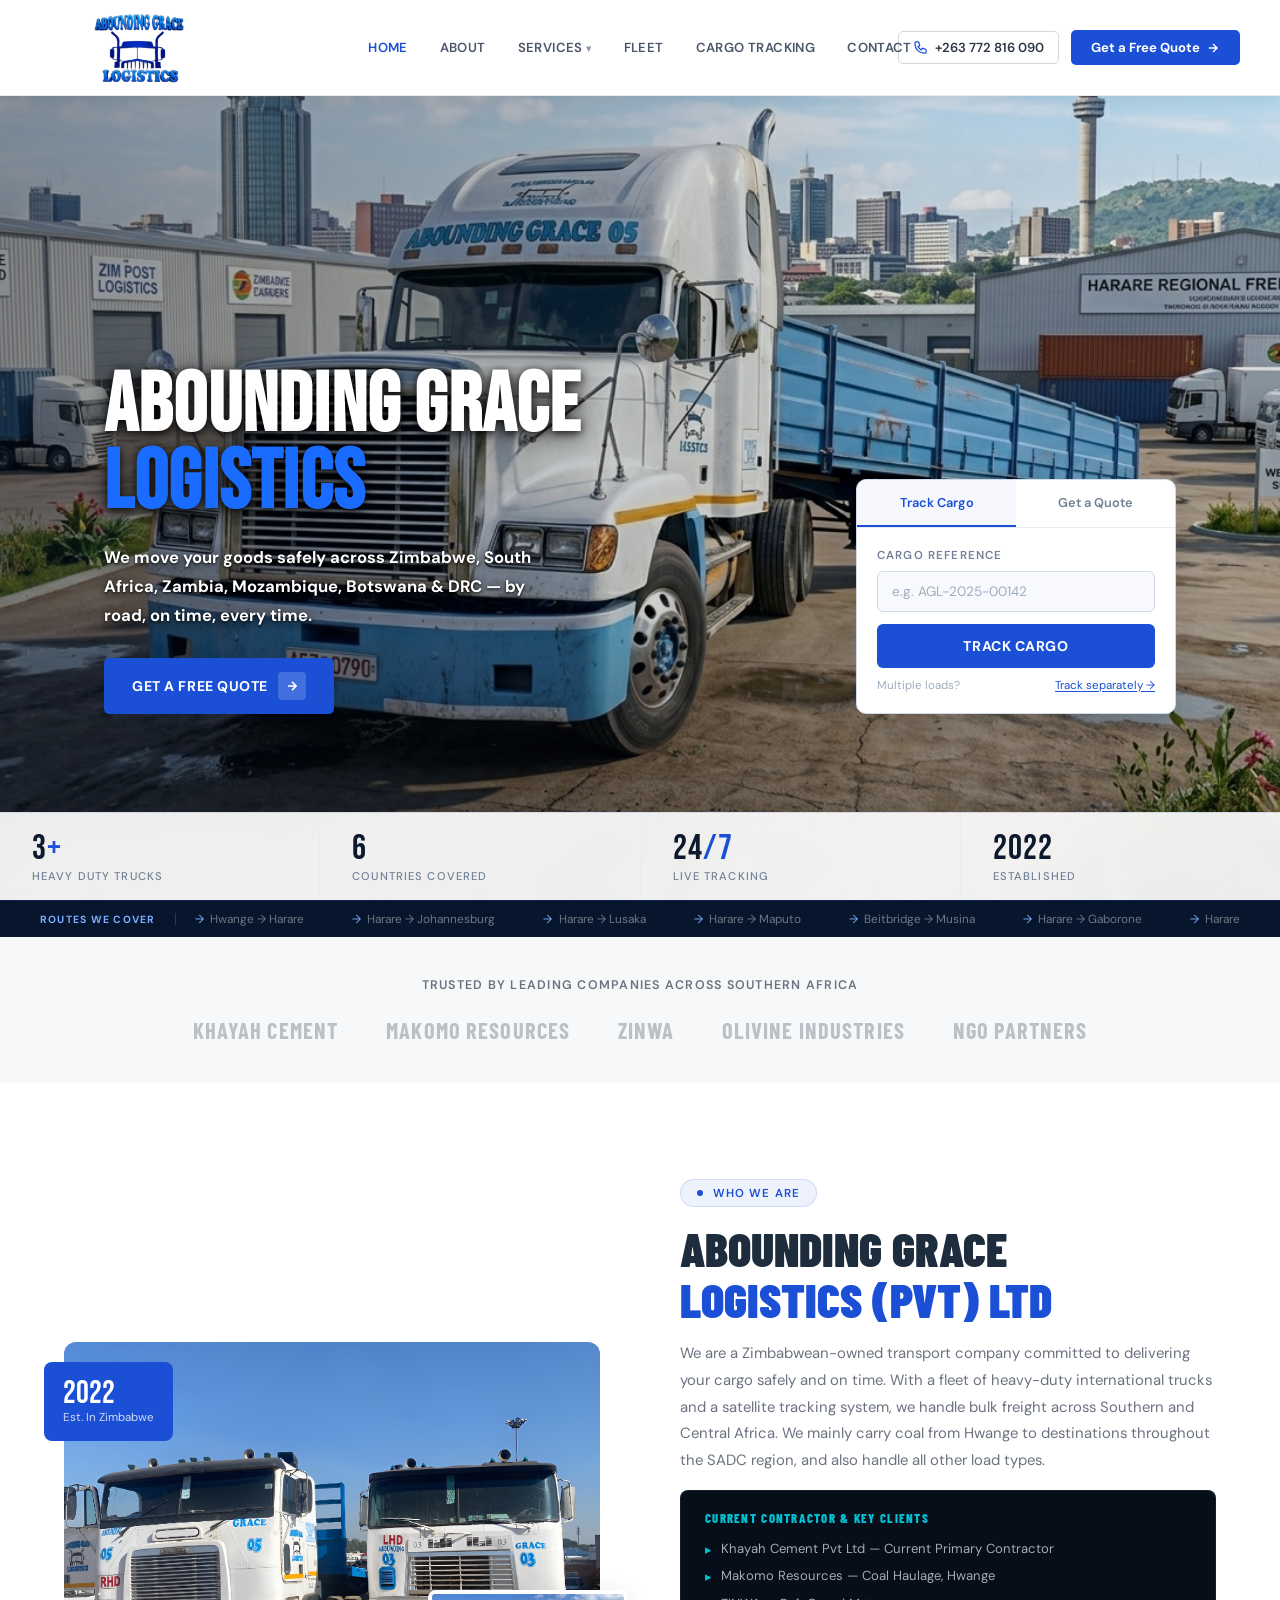
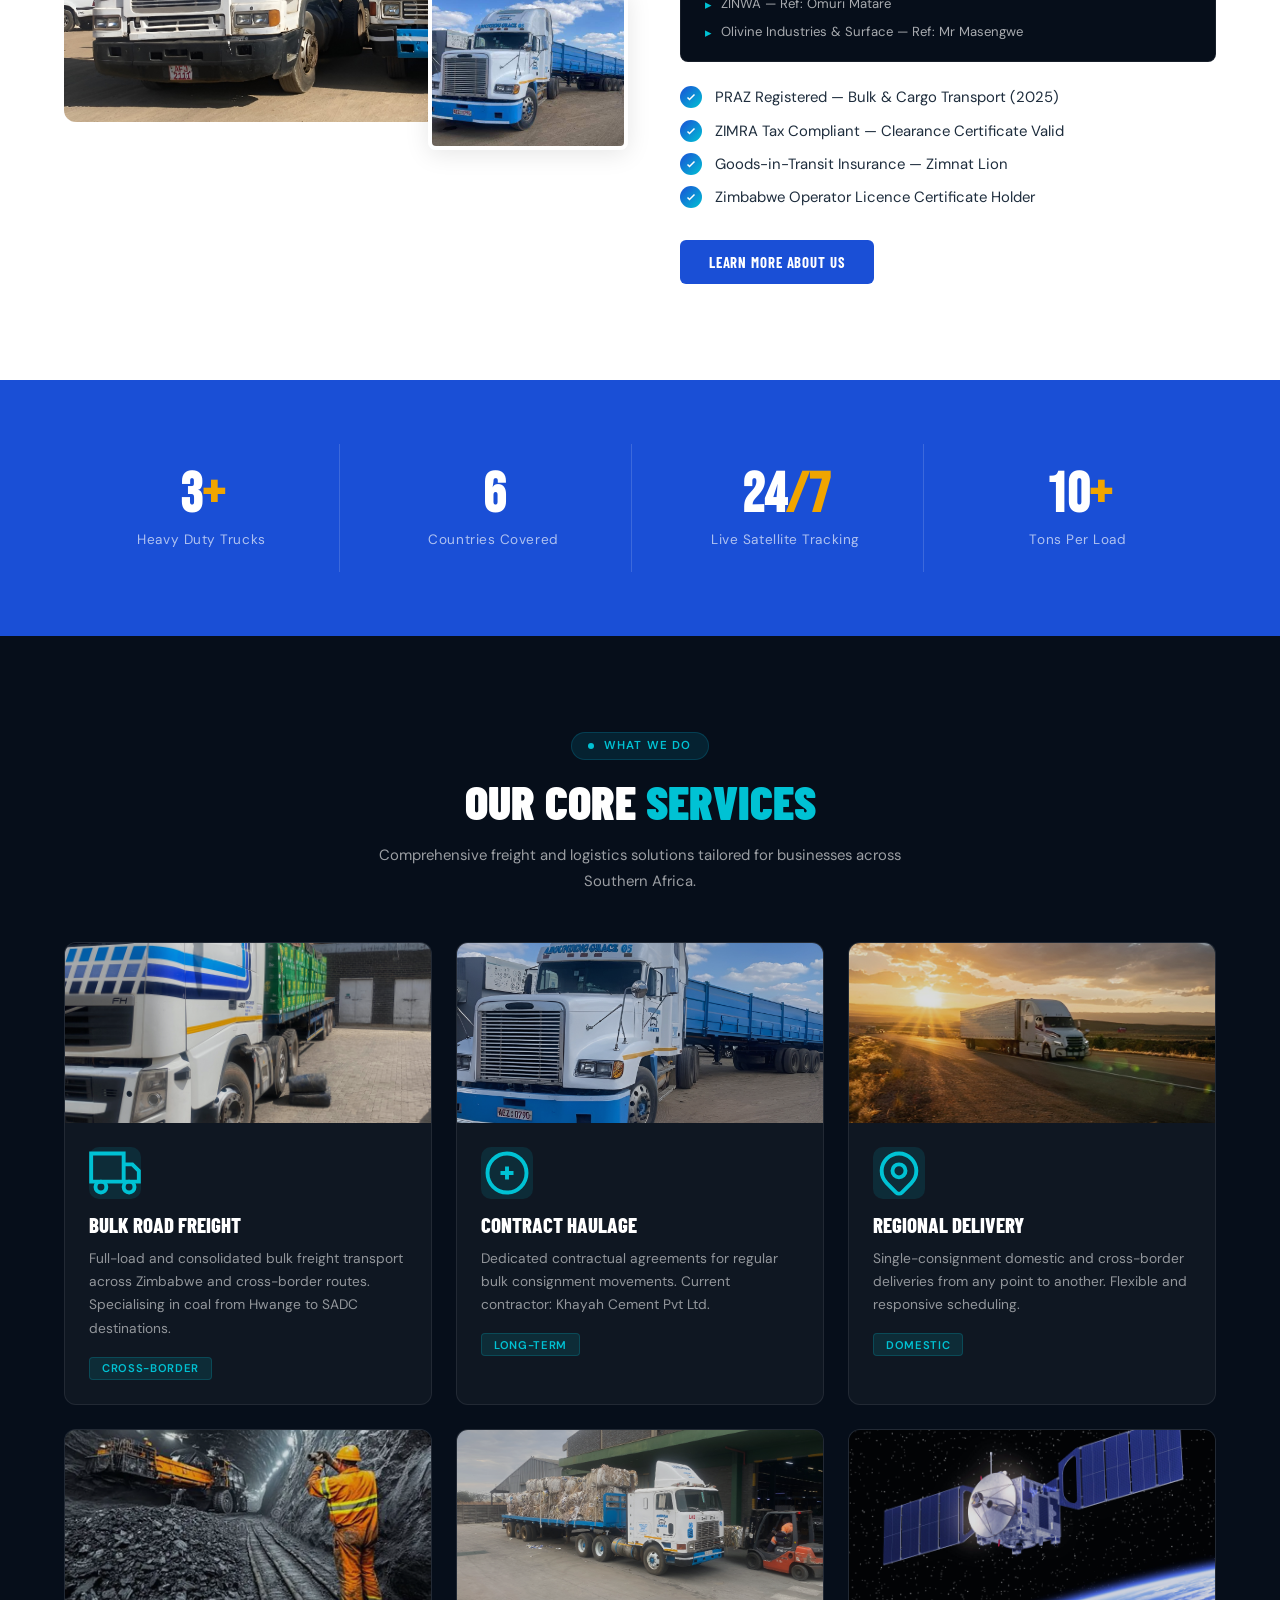
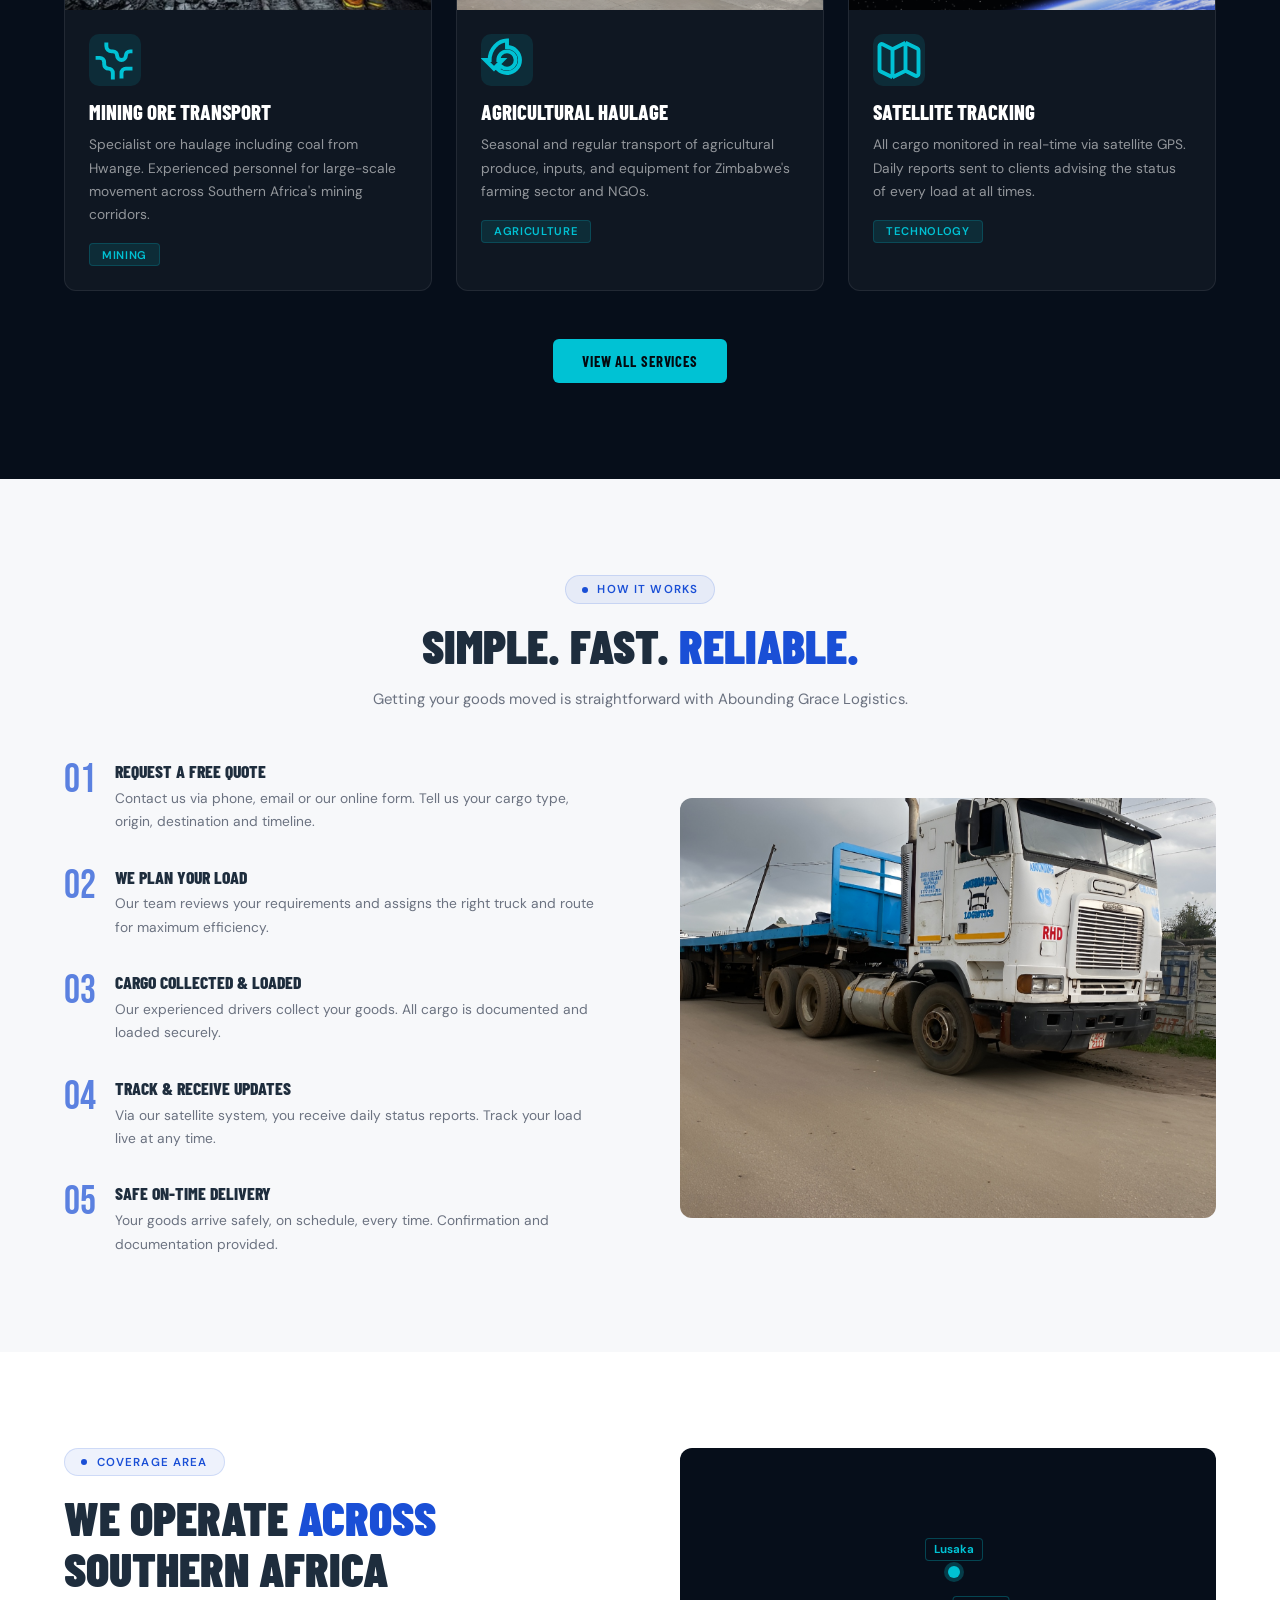
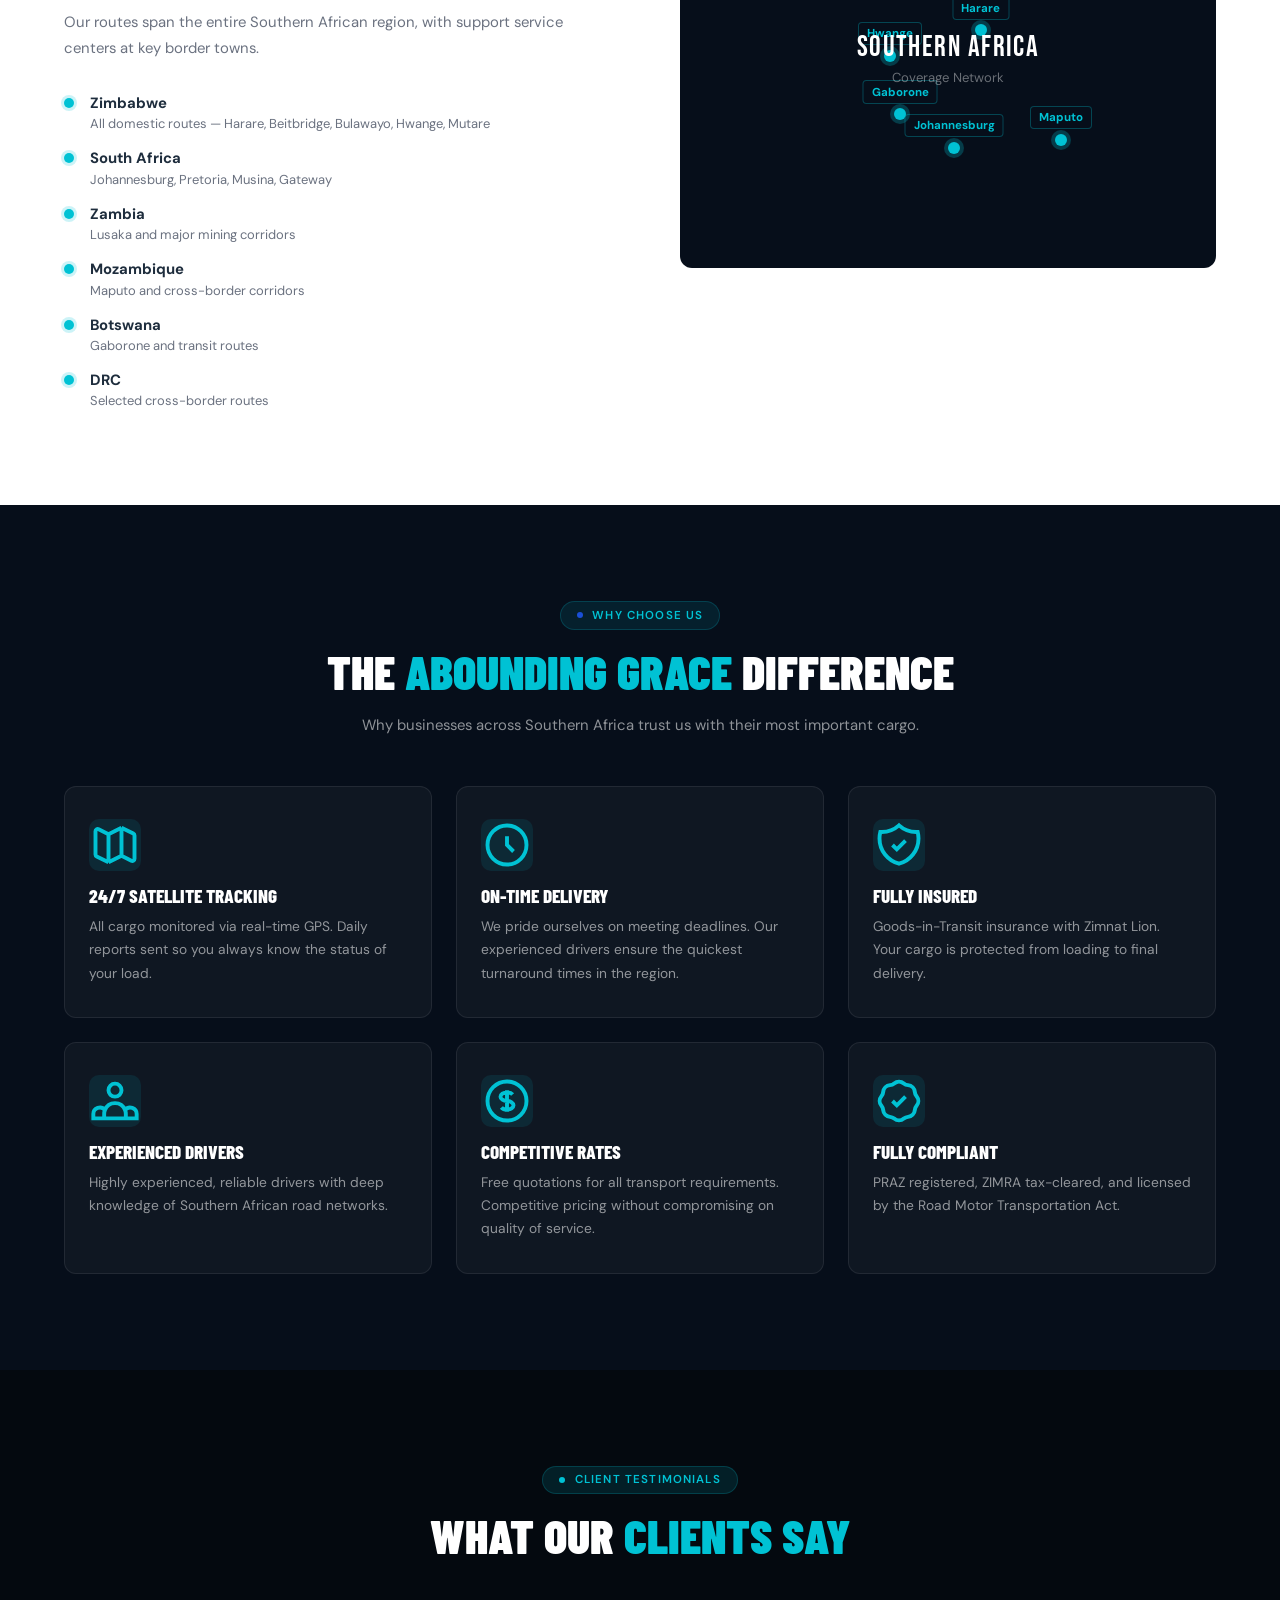
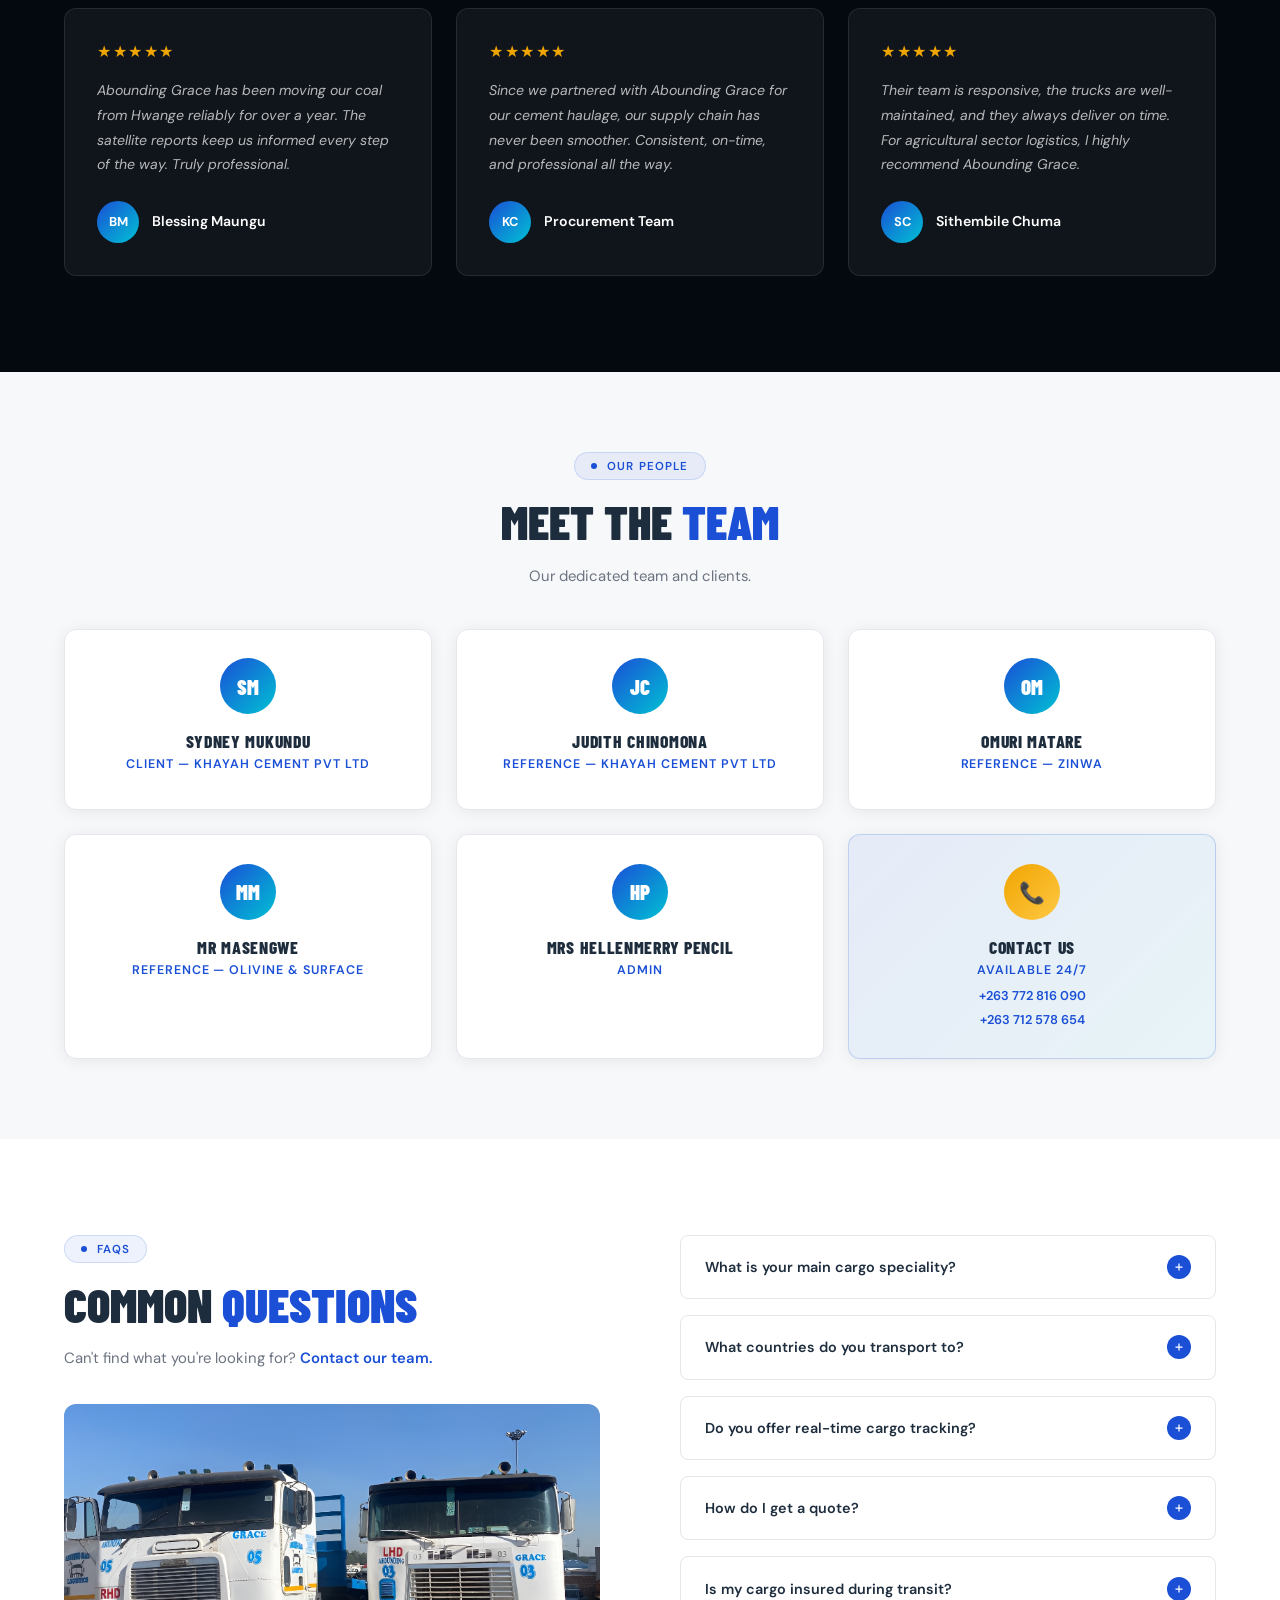
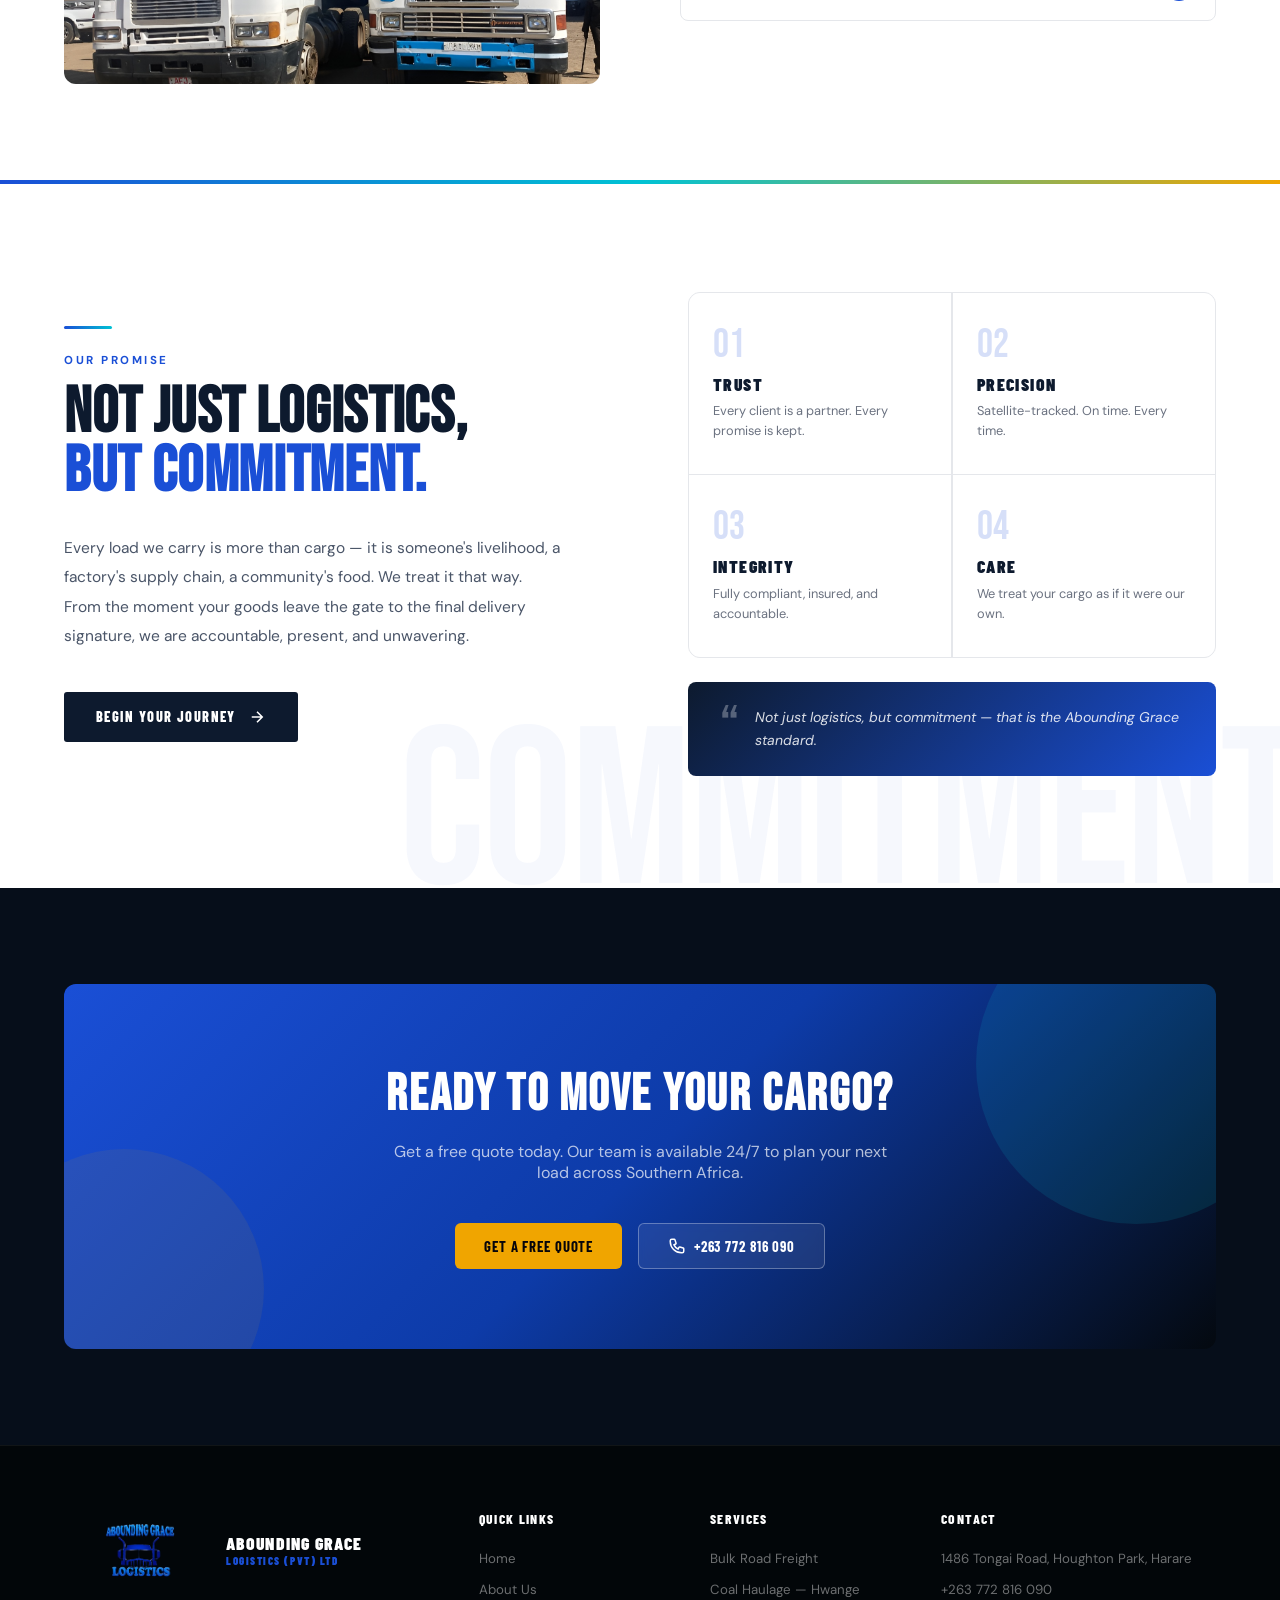
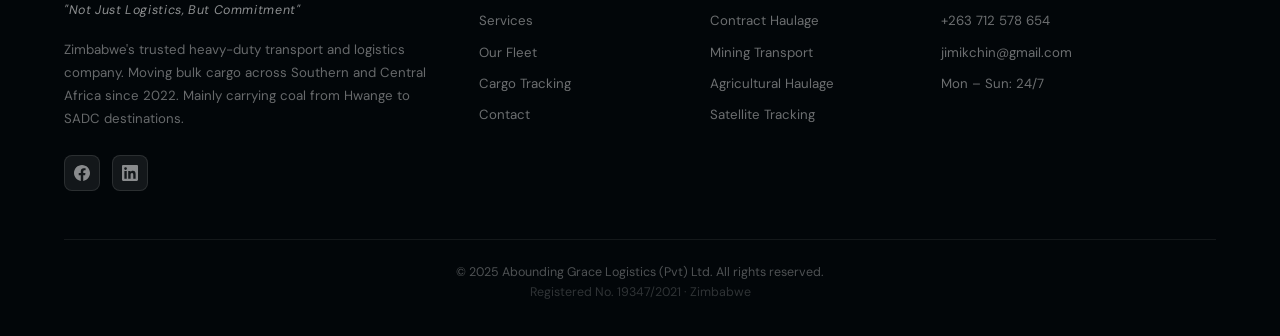
==== commit 67cab664: "Add files via upload" ====
--- a/index.html
+++ b/index.html
@@ -8,985 +8,424 @@
 <link rel="preconnect" href="https://fonts.gstatic.com" crossorigin/>
 <link href="https://fonts.googleapis.com/css2?family=Bebas+Neue&family=DM+Sans:ital,opsz,wght@0,9..40,300;0,9..40,400;0,9..40,500;0,9..40,600;0,9..40,700;1,9..40,300&family=Barlow+Condensed:wght@600;700;800;900&display=swap" rel="stylesheet"/>
 <style>
-/* ============================================================
-   GLOBAL RESET + BASE
-   ============================================================ */
-*, *::before, *::after { box-sizing: border-box; margin: 0; padding: 0; }
-html { scroll-behavior: smooth; }
-body { font-family: 'DM Sans', sans-serif; background: #060e1a; color: #1e2d3d; overflow-x: hidden; }
-a { text-decoration: none; }
-img { max-width: 100%; display: block; }
-
-/* ============================================================
-   DESIGN TOKENS
-   ============================================================ */
-:root {
-  --navy:    #04090f;
-  --navy2:   #060e1a;
-  --blue:    #1a4fd6;
-  --cyan:    #00c2d4;
-  --gold:    #f0a500;
-  --gold2:   #ffc844;
-  --white:   #ffffff;
-  --off-white: #f7f8fa;
-  --text:    #1e2d3d;
-  --gray:    #6b7280;
-  --border:  #e5e7eb;
-  --radius:  12px;
-  --radius-sm: 8px;
-  --shadow:  0 4px 24px rgba(0,0,0,0.10);
-}
-
-/* ============================================================
-   NAVBAR
-   ============================================================ */
-#navbar {
-  position: fixed; top: 0; left: 0; right: 0; z-index: 1000;
-  display: flex; align-items: center; justify-content: space-between;
-  padding: 0 5%;
-  height: 72px;
-  background: rgba(4,9,15,0.85);
-  backdrop-filter: blur(14px);
-  border-bottom: 1px solid rgba(255,255,255,0.07);
-  transition: transform 0.35s ease, background 0.3s;
-}
-#navbar.scrolled { background: rgba(4,9,15,0.98); }
-#navbar.nav-hidden { transform: translateY(-100%); }
-
-.nav-logo img { height: 42px; width: auto; }
-.nav-logo a { display: flex; align-items: center; }
-.nav-logo-text {
-  font-family: 'Barlow Condensed', sans-serif;
-  font-size: 1.25rem; font-weight: 900;
-  color: #fff; letter-spacing: 0.05em; text-transform: uppercase;
-}
-.nav-logo-text span { color: var(--gold); }
-
-.nav-links { display: flex; align-items: center; gap: 2rem; }
-.nav-links a {
-  font-family: 'DM Sans', sans-serif;
-  font-size: 0.84rem; font-weight: 500;
-  color: rgba(255,255,255,0.72);
-  transition: color 0.2s;
-  letter-spacing: 0.01em;
-}
-.nav-links a:hover, .nav-links a.active { color: #fff; }
-.nav-links .nav-cta {
-  background: var(--blue); color: #ffffff;
-  font-weight: 800; font-size: 0.78rem;
-  padding: 0.48rem 1.2rem; border-radius: 5px;
-  letter-spacing: 0.06em; text-transform: uppercase;
-  transition: background 0.2s, box-shadow 0.2s;
-}
-.nav-links .nav-cta:hover {
-  background: #1642b8;
-  box-shadow: 0 4px 18px rgba(26,79,214,0.5);
-}
-.hamburger { display: none; flex-direction: column; gap: 5px; cursor: pointer; padding: 4px; }
-.hamburger span { display: block; width: 24px; height: 2px; background: #fff; border-radius: 2px; transition: 0.3s; }
-
-@media (max-width: 900px) {
-  .hamburger { display: flex; }
-  .nav-links {
-    display: none; position: fixed;
-    top: 72px; left: 0; right: 0;
-    background: rgba(4,9,15,0.98);
-    flex-direction: column; gap: 0;
-    padding: 1.5rem 5%;
-    border-bottom: 1px solid rgba(255,255,255,0.1);
-  }
-  .nav-links.open { display: flex; }
-  .nav-links a { padding: 0.85rem 0; border-bottom: 1px solid rgba(255,255,255,0.07); width: 100%; }
-  .nav-links .nav-cta { margin-top: 1rem; text-align: center; }
-}
-
-/* ============================================================
-   HERO — DESKTOP
-   ============================================================ */
-.hero {
-  position: relative;
-  width: 100%;
-  height: 100vh;
-  display: flex;
-  flex-direction: column;
-  overflow: hidden;
-  background: #04090f;
-  padding-top: 72px;
-}
-
-.hero-bg {
-  position: absolute; inset: 0;
-  background: url('test.jpg') center 55% / cover no-repeat;
-}
-
-.hero-overlay {
-  position: absolute; inset: 0;
-  background:
-    linear-gradient(to right,
-      rgba(4,9,15,0.96) 0%,
-      rgba(4,9,15,0.88) 40%,
-      rgba(4,9,15,0.50) 70%,
-      rgba(4,9,15,0.10) 100%
-    ),
-    linear-gradient(to top, rgba(4,9,15,0.85) 0%, transparent 40%);
-}
-
-.hero-shard, .hero-grid, .hero-glow, .hero-accent-line { display: none; }
-
-.hero-inner {
-  position: relative; z-index: 3;
-  display: flex; flex-direction: column;
-  justify-content: center;
-  flex: 1;
-  padding: 0 5.5%;
-  max-width: 680px;
-}
-
-.hero-eyebrow {
-  display: inline-flex; align-items: center; gap: 0.55rem;
-  background: transparent;
-  border: 1px solid transparent;
-  color: transparent;
-  padding: 0.38rem 1rem;
-  border-radius: 4px;
-  font-size: 0.68rem; font-weight: 700;
-  letter-spacing: 0.12em; text-transform: uppercase;
-  width: fit-content;
-  margin-bottom: 1.2rem;
-  opacity: 0;
-  pointer-events: none;
-}
-.eyebrow-dot { width: 6px; height: 6px; border-radius: 50%; background: var(--blue); }
-
-.hero-headline {
-  font-family: 'Bebas Neue', sans-serif;
-  font-size: clamp(2.8rem, 6vw, 4.6rem);
-  line-height: 0.96;
-  color: #ffffff;
-  letter-spacing: 0.02em;
-  text-transform: uppercase;
-  margin-bottom: 1rem;
-  animation: fadeUp 0.5s 0.08s ease both;
-}
-.hero-headline .hl-gold { color: var(--blue); }
-.hero-headline .hl-cyan { color: #ffffff; }
-
-.hero-rule {
-  display: flex; align-items: center; gap: 0.6rem;
-  margin-bottom: 1.1rem;
-  animation: fadeUp 0.5s 0.13s ease both;
-}
-.hero-rule-bar { width: 44px; height: 3px; background: var(--blue); border-radius: 2px; }
-
-.hero-sub {
-  font-size: clamp(0.82rem, 1.2vw, 0.93rem);
-  font-weight: 400;
-  color: rgba(255,255,255,0.60);
-  line-height: 1.75;
-  max-width: 460px;
-  margin-bottom: 1.5rem;
-  animation: fadeUp 0.5s 0.18s ease both;
-}
-
-.hero-trust {
-  display: flex; gap: 0.55rem; flex-wrap: wrap;
-  margin-bottom: 1.8rem;
-  animation: fadeUp 0.5s 0.23s ease both;
-}
-.trust-pill {
-  display: inline-flex; align-items: center; gap: 0.4rem;
-  background: rgba(255,255,255,0.06);
-  border: 1px solid rgba(255,255,255,0.12);
-  color: rgba(255,255,255,0.65);
-  padding: 0.28rem 0.8rem;
-  border-radius: 4px;
-  font-size: 0.68rem; font-weight: 500;
-  letter-spacing: 0.03em;
-}
-
-.hero-actions {
-  display: flex; gap: 0.85rem; flex-wrap: wrap;
-  margin-bottom: 2rem;
-  animation: fadeUp 0.5s 0.28s ease both;
-}
-
-.btn-hero-primary {
-  display: inline-flex; align-items: center; gap: 0.55rem;
-  background: var(--blue);
-  color: #ffffff;
-  font-family: 'Barlow Condensed', sans-serif;
-  font-size: 0.95rem; font-weight: 800;
-  letter-spacing: 0.07em; text-transform: uppercase;
-  padding: 0.85rem 2rem;
-  border-radius: 5px;
-  transition: transform 0.15s, box-shadow 0.15s, background 0.15s;
-}
-.btn-hero-primary:hover {
-  background: #1642b8;
-  transform: translateY(-2px);
-  box-shadow: 0 10px 30px rgba(26,79,214,0.50);
-}
-.btn-hero-outline {
-  display: inline-flex; align-items: center; gap: 0.55rem;
-  background: rgba(255,255,255,0.08);
-  border: 1.5px solid rgba(255,255,255,0.30);
-  color: #ffffff;
-  font-family: 'Barlow Condensed', sans-serif;
-  font-size: 0.95rem; font-weight: 700;
-  letter-spacing: 0.07em; text-transform: uppercase;
-  padding: 0.85rem 2rem;
-  border-radius: 5px;
-  backdrop-filter: blur(6px);
-  transition: background 0.15s, border-color 0.15s, transform 0.15s;
-}
-.btn-hero-outline:hover {
-  background: rgba(255,255,255,0.15);
-  border-color: rgba(255,255,255,0.55);
-  transform: translateY(-2px);
-}
-
-.hero-stats {
-  display: flex;
-  border-top: 1px solid rgba(255,255,255,0.10);
-  padding-top: 1.5rem;
-  animation: fadeUp 0.5s 0.34s ease both;
-}
-.stat-col {
-  flex: 1;
-  padding-right: 1.6rem;
-  border-right: 1px solid rgba(255,255,255,0.10);
-  margin-right: 1.6rem;
-}
-.stat-col:last-child { border-right: none; margin-right: 0; padding-right: 0; }
-.stat-num {
-  font-family: 'Bebas Neue', sans-serif;
-  font-size: 2rem; line-height: 1;
-  color: #ffffff; letter-spacing: 0.03em;
-}
-.stat-num .g { color: #7aadff; }
-.stat-lbl {
-  font-size: 0.64rem; font-weight: 500;
-  color: rgba(255,255,255,0.35);
-  text-transform: uppercase; letter-spacing: 0.09em;
-  margin-top: 0.2rem;
-}
-
-.routes-strip {
-  position: relative; z-index: 3;
-  display: flex; align-items: center;
-  background: rgba(26,79,214,0.08);
-  border-top: 1px solid rgba(26,79,214,0.20);
-  padding: 0.65rem 5.5%;
-  gap: 1.4rem; overflow: hidden;
-  flex-shrink: 0;
-}
-.routes-label {
-  font-size: 0.63rem; font-weight: 700;
-  color: #7aadff; letter-spacing: 0.12em;
-  text-transform: uppercase; white-space: nowrap; flex-shrink: 0;
-}
-.routes-divider { width: 1px; height: 12px; background: rgba(255,255,255,0.15); flex-shrink: 0; }
-.ticker-wrap { overflow: hidden; flex: 1; }
-.ticker-track {
-  display: flex; gap: 3rem;
-  animation: tickerScroll 28s linear infinite;
-  width: max-content;
-}
-.ticker-track span {
-  font-size: 0.73rem; font-weight: 400;
-  color: rgba(255,255,255,0.45); white-space: nowrap;
-}
-.ticker-track span::before { content: '→ '; color: #7aadff; margin-right: 0.2rem; }
-
-@keyframes tickerScroll {
-  0%   { transform: translateX(0); }
-  100% { transform: translateX(-50%); }
-}
-@keyframes fadeUp {
-  from { opacity: 0; transform: translateY(16px); }
-  to   { opacity: 1; transform: translateY(0); }
-}
-
-@media (max-width: 900px) and (min-width: 641px) {
-  .hero { height: auto; min-height: 100vh; }
-  .hero-inner { max-width: 100%; padding: 2rem 5%; }
-}
-
-/* ============================================================
-   MOBILE HERO — ≤640px
-   Image sliver at top, full content + CTAs visible without scrolling
-   ============================================================ */
-@media (max-width: 640px) {
-
-  /* ── Hero container: full screen height, no overflow ── */
-  .hero {
-    height: 100svh;
-    max-height: 100svh;
-    overflow: hidden;
-    padding-top: 72px;
-    flex-direction: column;
-    background: var(--navy);
-    position: relative;
-  }
-
-  /* ── Image sliver: fixed height band at the top ── */
-  .hero-bg {
-    display: block;
-    position: relative;   /* take it out of absolute stacking */
-    width: 100%;
-    height: 120px;        /* sliver — adjust between 100px–150px to taste */
-    flex-shrink: 0;
-    background: url('test.jpg') center 40% / cover no-repeat;
-    z-index: 1;
-  }
-
-  /* ── Gradient fades image into navy below it ── */
-  .hero-overlay {
-    display: block;
-    position: absolute;
-    top: 72px;            /* starts just below navbar */
-    left: 0; right: 0;
-    height: 120px;        /* same as hero-bg height */
-    background: linear-gradient(to bottom,
-      rgba(4,9,15,0.25) 0%,
-      rgba(4,9,15,1.00) 88%
-    );
-    z-index: 2;
-    pointer-events: none;
-  }
-
-  /* ── Inner content block: fills remaining space ── */
-  .hero-inner {
-    position: relative;
-    z-index: 3;
-    flex: 1;
-    max-width: 100%;
-    padding: 0;
-    justify-content: flex-start;
-    background: transparent;
-    display: flex;
-    flex-direction: column;
-    overflow: hidden;
-  }
-
-  /* Live bar */
-  .mobile-live-bar {
-    display: flex;
-    align-items: center;
-    gap: 10px;
-    padding: 7px 16px;
-    background: rgba(0,194,212,0.07);
-    border-bottom: 1px solid rgba(0,194,212,0.15);
-    flex-shrink: 0;
-  }
-  .mobile-live-dot {
-    width: 7px; height: 7px;
-    border-radius: 50%;
-    background: #00e5c4;
-    box-shadow: 0 0 0 3px rgba(0,229,196,0.2);
-    animation: livePulse 1.8s infinite;
-    flex-shrink: 0;
-  }
-  @keyframes livePulse {
-    0%,100% { box-shadow: 0 0 0 3px rgba(0,229,196,0.2); }
-    50% { box-shadow: 0 0 0 8px rgba(0,229,196,0.05); }
-  }
-  .mobile-live-text {
-    font-size: 10px; font-weight: 700;
-    color: #00c2d4; letter-spacing: 0.1em; text-transform: uppercase;
-  }
-  .mobile-live-right {
-    margin-left: auto;
-    font-size: 10px; color: rgba(255,255,255,0.4);
-    font-weight: 500;
-  }
-
-  /* Main content padding block */
-  .mobile-hero-body {
-    padding: 14px 16px 12px;
-    border-bottom: 1px solid rgba(255,255,255,0.06);
-    flex-shrink: 0;
-  }
-
-  /* Eyebrow badge */
-  .mobile-eyebrow {
-    display: inline-flex; align-items: center; gap: 6px;
-    background: rgba(26,79,214,0.12);
-    border: 1px solid rgba(26,79,214,0.25);
-    border-radius: 30px;
-    padding: 3px 10px;
-    margin-bottom: 8px;
-  }
-  .mobile-eyebrow-dot { width: 5px; height: 5px; border-radius: 50%; background: #1a4fd6; flex-shrink: 0; }
-  .mobile-eyebrow-text {
-    font-size: 9px; font-weight: 700;
-    color: #7aadff; letter-spacing: 0.12em; text-transform: uppercase;
-  }
-
-  /* Hide desktop eyebrow */
-  .hero-eyebrow { display: none; }
-
-  /* Headline — tighter on mobile */
-  .hero-headline {
-    font-size: clamp(2rem, 9.5vw, 2.6rem);
-    line-height: 0.95;
-    margin-bottom: 7px;
-    animation: fadeUp 0.4s 0.1s ease both;
-  }
-  .hero-rule { margin-bottom: 7px; animation: fadeUp 0.4s 0.15s ease both; }
-  .hero-sub {
-    font-size: 11.5px;
-    line-height: 1.65;
-    margin-bottom: 10px;
-    max-width: 100%;
-    animation: fadeUp 0.4s 0.2s ease both;
-  }
-
-  /* Desktop trust pills — hidden, replaced by grid below */
-  .hero-trust { display: none; }
-
-  /* Trust grid: 2×2 compact */
-  .mobile-trust-grid {
-    display: grid;
-    grid-template-columns: 1fr 1fr;
-    gap: 5px;
-    margin-bottom: 10px;
-    animation: fadeUp 0.4s 0.22s ease both;
-  }
-  .mobile-trust-pill {
-    display: flex; align-items: center; gap: 5px;
-    background: rgba(255,255,255,0.04);
-    border: 1px solid rgba(255,255,255,0.09);
-    border-radius: 5px;
-    padding: 5px 8px;
-  }
-  .mobile-trust-check {
-    width: 13px; height: 13px; border-radius: 50%;
-    background: rgba(0,194,212,0.15);
-    border: 1px solid rgba(0,194,212,0.3);
-    display: flex; align-items: center; justify-content: center;
-    flex-shrink: 0;
-  }
-  .mobile-trust-check svg { width: 7px; height: 7px; }
-  .mobile-trust-text {
-    font-size: 9px; font-weight: 600;
-    color: rgba(255,255,255,0.6);
-    letter-spacing: 0.02em;
-    line-height: 1.2;
-  }
-
-  /* CTAs */
-  .hero-actions { display: none; }
-  .mobile-cta-stack {
-    display: flex; flex-direction: column; gap: 7px;
-    animation: fadeUp 0.4s 0.27s ease both;
-  }
-  .mobile-btn-primary {
-    display: flex; align-items: center;
-    background: var(--blue);
-    color: #fff;
-    font-family: 'Barlow Condensed', sans-serif;
-    font-size: 13px; font-weight: 800;
-    letter-spacing: 0.08em; text-transform: uppercase;
-    padding: 12px 16px;
-    border-radius: 5px;
-    text-decoration: none;
-    justify-content: space-between;
-    transition: background 0.15s;
-  }
-  .mobile-btn-primary:active { background: #1642b8; }
-  .mobile-btn-primary-meta {
-    font-size: 9px; font-weight: 400;
-    opacity: 0.7; text-transform: none; letter-spacing: 0;
-    font-family: 'DM Sans', sans-serif;
-  }
-  .mobile-btn-secondary {
-    display: flex; align-items: center; justify-content: center; gap: 8px;
-    background: rgba(255,255,255,0.05);
-    border: 1px solid rgba(255,255,255,0.15);
-    color: rgba(255,255,255,0.75);
-    font-family: 'DM Sans', sans-serif;
-    font-size: 11.5px; font-weight: 600;
-    padding: 10px 16px;
-    border-radius: 5px;
-    text-decoration: none;
-    transition: background 0.15s;
-  }
-  .mobile-btn-secondary:active { background: rgba(255,255,255,0.1); }
-  .mobile-track-dot { width: 7px; height: 7px; border-radius: 50%; background: #00e5c4; flex-shrink: 0; }
-
-  /* Stats row */
-  .hero-stats { display: none; }
-  .mobile-stats-row {
-    display: grid;
-    grid-template-columns: repeat(4, 1fr);
-    border-top: 1px solid rgba(255,255,255,0.07);
-    flex-shrink: 0;
-    animation: fadeUp 0.4s 0.3s ease both;
-  }
-  .mobile-stat {
-    padding: 9px 0;
-    text-align: center;
-    border-right: 1px solid rgba(255,255,255,0.07);
-  }
-  .mobile-stat:last-child { border-right: none; }
-  .mobile-stat-num {
-    font-family: 'Bebas Neue', sans-serif;
-    font-size: 19px; color: #fff; line-height: 1;
-  }
-  .mobile-stat-num span { color: #7aadff; }
-  .mobile-stat-lbl {
-    font-size: 7px; color: rgba(255,255,255,0.28);
-    text-transform: uppercase; letter-spacing: 0.07em; margin-top: 2px;
-  }
-
-  /* Clients strip */
-  .mobile-clients-band {
-    padding: 9px 16px;
-    background: rgba(255,255,255,0.02);
-    border-bottom: 1px solid rgba(255,255,255,0.06);
-    flex-shrink: 0;
-  }
-  .mobile-clients-label {
-    font-size: 8px; font-weight: 700;
-    color: rgba(255,255,255,0.22);
-    text-transform: uppercase; letter-spacing: 0.14em;
-    margin-bottom: 6px;
-  }
-  .mobile-clients-scroll {
-    display: flex; gap: 5px; overflow-x: auto; scrollbar-width: none;
-  }
-  .mobile-clients-scroll::-webkit-scrollbar { display: none; }
-  .mobile-client-chip {
-    background: rgba(255,255,255,0.04);
-    border: 1px solid rgba(255,255,255,0.09);
-    border-radius: 4px;
-    padding: 4px 9px;
-    font-family: 'Barlow Condensed', sans-serif;
-    font-size: 10px; font-weight: 700;
-    color: rgba(255,255,255,0.45);
-    white-space: nowrap; letter-spacing: 0.05em; text-transform: uppercase;
-  }
-
-  /* Credentials strip */
-  .mobile-creds {
-    padding: 10px 16px;
-    background: rgba(26,79,214,0.05);
-    border-bottom: 1px solid rgba(26,79,214,0.12);
-    flex-shrink: 0;
-  }
-  .mobile-cred-row {
-    display: flex; align-items: flex-start; gap: 9px;
-    margin-bottom: 8px;
-  }
-  .mobile-cred-row:last-child { margin-bottom: 0; }
-  .mobile-cred-icon {
-    width: 26px; height: 26px; border-radius: 6px;
-    background: rgba(26,79,214,0.12);
-    border: 1px solid rgba(26,79,214,0.2);
-    display: flex; align-items: center; justify-content: center;
-    flex-shrink: 0;
-  }
-  .mobile-cred-icon svg { width: 13px; height: 13px; }
-  .mobile-cred-title {
-    font-size: 10.5px; font-weight: 700;
-    color: rgba(255,255,255,0.85);
-    margin-bottom: 1px;
-    line-height: 1.3;
-  }
-  .mobile-cred-detail {
-    font-size: 9.5px; color: rgba(255,255,255,0.4); line-height: 1.4;
-  }
-
-  /* Routes ticker */
-  .routes-strip {
-    padding: 8px 16px;
-    background: rgba(26,79,214,0.06);
-    border-top: 1px solid rgba(26,79,214,0.12);
-    flex-shrink: 0;
-  }
-  .routes-label { font-size: 8px; }
-  .ticker-track span { font-size: 9px; }
-}
-
-/* ============================================================
-   SECTION SHARED STYLES
-   ============================================================ */
-section { padding: 6rem 5%; }
-.section-label {
-  display: inline-flex; align-items: center; gap: 0.6rem;
-  background: rgba(26,79,214,0.07);
-  border: 1px solid rgba(26,79,214,0.15);
-  color: var(--blue);
-  padding: 0.35rem 1rem; border-radius: 40px;
-  font-size: 0.72rem; font-weight: 600;
-  letter-spacing: 0.1em; text-transform: uppercase;
-  margin-bottom: 1rem;
-}
-.section-label::before {
-  content: ''; width: 6px; height: 6px; border-radius: 50%; background: var(--blue);
-}
-.section-title {
-  font-family: 'Barlow Condensed', sans-serif;
-  font-size: clamp(1.8rem, 4vw, 3rem);
-  font-weight: 900; color: var(--text);
-  text-transform: uppercase; line-height: 1.05;
-  margin-bottom: 1rem;
-}
-.section-title span { color: var(--blue); }
-.section-sub { color: var(--gray); line-height: 1.75; font-size: 0.93rem; max-width: 560px; }
-.text-center { text-align: center; }
-.text-center .section-label { margin: 0 auto 1rem; }
-.text-center .section-sub { margin: 0 auto; }
-
-@media (max-width: 640px) {
-  section { padding: 3.5rem 5%; }
-  .section-title { font-size: clamp(1.5rem, 7vw, 2rem); }
-  .section-sub { font-size: 0.82rem; }
-}
-
-.btn {
-  display: inline-flex; align-items: center; gap: 0.5rem;
-  font-family: 'Barlow Condensed', sans-serif;
-  font-size: 0.92rem; font-weight: 700;
-  letter-spacing: 0.06em; text-transform: uppercase;
-  padding: 0.82rem 1.8rem; border-radius: 6px;
-  transition: all 0.2s;
-}
-.btn-primary { background: var(--blue); color: #fff; }
-.btn-primary:hover { background: #1642b8; box-shadow: 0 6px 20px rgba(26,79,214,0.35); }
-.btn-gold { background: var(--gold); color: #07050a; }
-.btn-gold:hover { background: var(--gold2); box-shadow: 0 6px 20px rgba(240,165,0,0.4); }
-.btn-cyan { background: var(--cyan); color: #04090f; }
-.btn-cyan:hover { background: #00daf0; }
-.btn-outline {
-  background: rgba(255,255,255,0.08);
-  border: 1.5px solid rgba(255,255,255,0.3);
-  color: #fff; backdrop-filter: blur(4px);
-}
-.btn-outline:hover { background: rgba(255,255,255,0.15); border-color: #fff; }
-.btn-group { display: flex; gap: 1rem; justify-content: center; flex-wrap: wrap; }
-
-.grid-2 { display: grid; grid-template-columns: 1fr 1fr; gap: 3rem; }
-.grid-3 { display: grid; grid-template-columns: repeat(3,1fr); gap: 1.5rem; }
-.icon-box {
-  width: 52px; height: 52px; border-radius: 10px;
-  background: rgba(26,79,214,0.1);
-  display: flex; align-items: center; justify-content: center;
-  color: var(--blue);
-}
-
-/* ============================================================
-   PARTNERS STRIP
-   ============================================================ */
-.partners-strip { background: var(--off-white); padding: 2.5rem 5%; }
-.partners-strip p { text-align: center; font-size: 0.78rem; color: var(--gray); text-transform: uppercase; letter-spacing: 0.1em; font-weight: 600; margin-bottom: 1.5rem; }
-.partners-logos { display: flex; align-items: center; justify-content: center; gap: 3rem; flex-wrap: wrap; }
-.partner-name { font-family: 'Barlow Condensed', sans-serif; font-size: 1.4rem; font-weight: 700; color: rgba(30,45,61,0.28); letter-spacing: 0.05em; transition: color 0.2s; }
-.partner-name:hover { color: var(--blue); }
-@media (max-width: 640px) {
-  .partners-logos { gap: 1.2rem; }
-  .partner-name { font-size: 1.1rem; }
-}
-
-/* ============================================================
-   ABOUT SECTION
-   ============================================================ */
-.about-section { background: #fff; }
-.about-split { display: grid; grid-template-columns: 1fr 1fr; gap: 5rem; align-items: center; }
-.about-images { position: relative; }
-.about-img1 { width: 100%; height: 380px; object-fit: cover; border-radius: var(--radius); }
-.about-img2 { position: absolute; bottom: -28px; right: -28px; width: 200px; height: 160px; object-fit: cover; border-radius: var(--radius-sm); border: 4px solid #fff; box-shadow: var(--shadow); }
-.about-badge { position: absolute; top: 20px; left: -20px; background: var(--blue); color: #fff; padding: 1rem 1.2rem; border-radius: var(--radius-sm); }
-.about-badge .num { font-family: 'Bebas Neue', sans-serif; font-size: 2rem; line-height: 1; }
-.about-badge .lbl { font-size: 0.72rem; opacity: 0.8; }
-.check-list { display: flex; flex-direction: column; gap: 0.7rem; margin: 1.5rem 0 2rem; }
-.check-item { display: flex; align-items: center; gap: 0.8rem; color: var(--text); font-size: 0.93rem; }
-.check-icon { width: 22px; height: 22px; border-radius: 50%; background: linear-gradient(135deg, var(--blue), var(--cyan)); display: flex; align-items: center; justify-content: center; flex-shrink: 0; }
-.check-icon svg { width: 12px; height: 12px; color: #fff; }
-
-.about-key-info { background: var(--navy2); border-radius: var(--radius-sm); padding: 1.2rem 1.5rem; margin: 1rem 0 1.5rem; border: 1px solid rgba(255,255,255,0.07); }
-.about-key-info h4 { font-family: 'Barlow Condensed', sans-serif; font-size: 0.8rem; font-weight: 800; color: var(--cyan); text-transform: uppercase; letter-spacing: 0.1em; margin-bottom: 0.8rem; }
-.about-key-info ul { list-style: none; display: flex; flex-direction: column; gap: 0.45rem; }
-.about-key-info ul li { font-size: 0.82rem; color: rgba(255,255,255,0.65); display: flex; align-items: flex-start; gap: 0.55rem; line-height: 1.5; }
-.about-key-info ul li::before { content: '▸'; color: var(--cyan); flex-shrink: 0; margin-top: 0.05rem; }
-@media (max-width: 640px) {
-  .check-item { font-size: 0.82rem; }
-  .about-key-info ul li { font-size: 0.78rem; }
-}
-
-/* ============================================================
-   STATS BAND
-   ============================================================ */
-.stats-band { background: var(--blue); padding: 4rem 5%; }
-.stats-band-inner { display: grid; grid-template-columns: repeat(4,1fr); gap: 1rem; text-align: center; }
-.stat-item { padding: 1.5rem; border-right: 1px solid rgba(255,255,255,0.15); }
-.stat-item:last-child { border-right: none; }
-.stat-num-lg { font-family: 'Bebas Neue', sans-serif; font-size: 3.5rem; font-weight: 900; color: #fff; line-height: 1; }
-.stat-num-lg span { color: var(--gold); }
-.stat-lbl-sm { color: rgba(255,255,255,0.65); font-size: 0.85rem; margin-top: 0.4rem; letter-spacing: 0.04em; }
-@media (max-width: 640px) {
-  .stat-num-lg { font-size: 2.5rem; }
-  .stat-lbl-sm { font-size: 0.72rem; }
-}
-
-/* ============================================================
-   SERVICES SECTION
-   ============================================================ */
-.services-section { background: var(--navy2); }
-.services-section .section-label { background: rgba(0,180,216,0.12); color: var(--cyan); border-color: rgba(0,180,216,0.2); }
-.services-section .section-label::before { background: var(--cyan); }
-.services-grid { display: grid; grid-template-columns: repeat(3,1fr); gap: 1.5rem; margin-top: 3rem; }
-.service-card { background: rgba(255,255,255,0.04); border: 1px solid rgba(255,255,255,0.08); border-radius: var(--radius); overflow: hidden; transition: transform 0.2s, border-color 0.2s; }
-.service-card:hover { transform: translateY(-4px); border-color: rgba(0,194,212,0.3); }
-.service-card img { width: 100%; height: 180px; object-fit: cover; opacity: 0.85; transition: opacity 0.2s; }
-.service-card:hover img { opacity: 1; }
-.service-card-body { padding: 1.5rem; }
-.service-card-body h3 { font-family: 'Barlow Condensed', sans-serif; font-size: 1.3rem; font-weight: 800; color: #fff; text-transform: uppercase; margin-bottom: 0.6rem; }
-.service-card-body p { color: rgba(255,255,255,0.55); font-size: 0.86rem; line-height: 1.7; margin-bottom: 1rem; }
-.service-tag { display: inline-block; background: rgba(0,194,212,0.12); color: var(--cyan); border: 1px solid rgba(0,194,212,0.2); padding: 0.22rem 0.75rem; border-radius: 4px; font-size: 0.7rem; font-weight: 600; letter-spacing: 0.06em; text-transform: uppercase; }
-@media (max-width: 640px) {
-  .service-card-body h3 { font-size: 1.1rem; }
-  .service-card-body p { font-size: 0.8rem; }
-}
-
-/* ============================================================
-   PROCESS SECTION
-   ============================================================ */
-.process-section { background: var(--off-white); }
-.process-grid { display: grid; grid-template-columns: 1fr 1fr; gap: 5rem; align-items: center; margin-top: 3rem; }
-.process-steps { display: flex; flex-direction: column; gap: 2rem; }
-.process-step { display: flex; gap: 1.2rem; align-items: flex-start; }
-.step-num { font-family: 'Bebas Neue', sans-serif; font-size: 2.5rem; color: var(--blue); line-height: 1; flex-shrink: 0; opacity: 0.7; }
-.step-content h3 { font-family: 'Barlow Condensed', sans-serif; font-size: 1.1rem; font-weight: 800; text-transform: uppercase; color: var(--text); margin-bottom: 0.3rem; }
-.step-content p { font-size: 0.86rem; color: var(--gray); line-height: 1.7; }
-.process-img img { width: 100%; height: 420px; object-fit: cover; border-radius: var(--radius); }
-@media (max-width: 640px) {
-  .step-content h3 { font-size: 0.97rem; }
-  .step-content p { font-size: 0.78rem; }
-}
-
-/* ============================================================
-   COVERAGE SECTION
-   ============================================================ */
-.coverage-section { background: #fff; }
-.coverage-grid { display: grid; grid-template-columns: 1fr 1fr; gap: 5rem; align-items: start; }
-.coverage-list { display: flex; flex-direction: column; gap: 1rem; margin-top: 1rem; }
-.coverage-item { display: flex; gap: 1rem; align-items: flex-start; }
-.coverage-dot { width: 10px; height: 10px; border-radius: 50%; background: var(--cyan); flex-shrink: 0; margin-top: 5px; box-shadow: 0 0 0 3px rgba(0,194,212,0.2); }
-.coverage-country { font-weight: 700; color: var(--text); font-size: 0.93rem; }
-.coverage-detail { color: var(--gray); font-size: 0.81rem; margin-top: 0.15rem; }
-.coverage-map-placeholder { background: var(--navy2); border-radius: var(--radius); height: 420px; display: flex; align-items: center; justify-content: center; position: relative; overflow: hidden; }
-.map-dots { position: absolute; inset: 0; }
-.map-dot { position: absolute; width: 12px; height: 12px; border-radius: 50%; background: var(--cyan); box-shadow: 0 0 0 4px rgba(0,194,212,0.25); animation: mapPulse 2s infinite; }
-.map-dot::after { content: attr(data-label); position: absolute; top: -28px; left: 50%; transform: translateX(-50%); background: var(--navy2); color: var(--cyan); font-size: 0.72rem; font-weight: 700; padding: 0.2rem 0.5rem; border-radius: 4px; white-space: nowrap; border: 1px solid rgba(0,194,212,0.3); }
-@keyframes mapPulse { 0%,100% { box-shadow: 0 0 0 4px rgba(0,194,212,0.25); } 50% { box-shadow: 0 0 0 12px rgba(0,194,212,0.08); } }
-@media (max-width: 640px) {
-  .coverage-country { font-size: 0.85rem; }
-  .coverage-detail { font-size: 0.75rem; }
-}
-
-/* ============================================================
-   WHY US SECTION
-   ============================================================ */
-.why-section { background: var(--navy2); padding: 6rem 5%; }
-.why-card { background: rgba(255,255,255,0.04); border: 1px solid rgba(255,255,255,0.08); border-radius: var(--radius); padding: 2rem 1.5rem; transition: transform 0.2s, border-color 0.2s; }
-.why-card:hover { transform: translateY(-4px); border-color: rgba(0,194,212,0.25); }
-.why-card h3 { font-family: 'Barlow Condensed', sans-serif; font-size: 1.2rem; font-weight: 800; color: #fff; text-transform: uppercase; margin: 0.8rem 0 0.5rem; }
-.why-card p { color: rgba(255,255,255,0.55); font-size: 0.86rem; line-height: 1.7; }
-@media (max-width: 640px) {
-  .why-card h3 { font-size: 1.05rem; }
-  .why-card p { font-size: 0.78rem; }
-}
-
-/* ============================================================
-   TESTIMONIALS
-   ============================================================ */
-.testimonials-section { background: var(--navy); }
-.testimonials-section .section-label { background: rgba(0,194,212,0.12); color: var(--cyan); border-color: rgba(0,194,212,0.2); }
-.testimonials-section .section-label::before { background: var(--cyan); }
-.testimonials-grid { display: grid; grid-template-columns: repeat(3,1fr); gap: 1.5rem; margin-top: 3rem; }
-.testimonial-card { background: rgba(255,255,255,0.05); border: 1px solid rgba(255,255,255,0.09); border-radius: var(--radius); padding: 2rem; }
-.stars { color: var(--gold); font-size: 1rem; margin-bottom: 1rem; letter-spacing: 0.1em; }
-.testimonial-text { color: rgba(255,255,255,0.7); font-size: 0.88rem; line-height: 1.75; margin-bottom: 1.5rem; font-style: italic; }
-.testimonial-author { display: flex; align-items: center; gap: 0.8rem; }
-.author-avatar { width: 42px; height: 42px; border-radius: 50%; background: linear-gradient(135deg, var(--blue), var(--cyan)); display: flex; align-items: center; justify-content: center; font-size: 0.8rem; font-weight: 700; color: #fff; flex-shrink: 0; }
-.author-name { font-weight: 600; color: #fff; font-size: 0.88rem; }
-.author-title { color: rgba(255,255,255,0.45); font-size: 0.75rem; margin-top: 0.1rem; }
-@media (max-width: 640px) {
-  .testimonial-text { font-size: 0.8rem; }
-  .author-name { font-size: 0.82rem; }
-  .author-title { font-size: 0.7rem; }
-}
-
-/* ============================================================
-   FAQ SECTION
-   ============================================================ */
-.faq-section { background: #fff; }
-.faq-grid { display: grid; grid-template-columns: 1fr 1fr; gap: 5rem; align-items: start; }
-.faq-list { display: flex; flex-direction: column; gap: 1rem; }
-.faq-item { border: 1.5px solid var(--border); border-radius: var(--radius-sm); overflow: hidden; }
-.faq-question { padding: 1.2rem 1.5rem; display: flex; justify-content: space-between; align-items: center; cursor: pointer; font-weight: 600; font-size: 0.9rem; color: var(--text); transition: background 0.2s; gap: 1rem; }
-.faq-question:hover { background: rgba(26,79,214,0.04); }
-.faq-icon { width: 24px; height: 24px; border-radius: 50%; background: var(--blue); display: flex; align-items: center; justify-content: center; flex-shrink: 0; transition: transform 0.3s; }
-.faq-icon svg { width: 12px; height: 12px; color: #fff; }
-.faq-answer { padding: 0 1.5rem; max-height: 0; overflow: hidden; transition: max-height 0.35s ease, padding 0.35s; }
-.faq-answer p { color: var(--gray); font-size: 0.88rem; line-height: 1.7; padding-bottom: 1.2rem; }
-.faq-item.open .faq-answer { max-height: 220px; }
-.faq-item.open .faq-icon { transform: rotate(45deg); }
-.faq-item.open .faq-question { color: var(--blue); }
-@media (max-width: 640px) {
-  .faq-question { font-size: 0.82rem; padding: 1rem 1.1rem; }
-  .faq-answer p { font-size: 0.8rem; }
-}
-
-/* ============================================================
-   TEAM SECTION
-   ============================================================ */
-.team-section { background: var(--off-white); padding: 5rem 5%; }
-.team-grid { display: grid; grid-template-columns: repeat(3,1fr); gap: 1.5rem; margin-top: 2.5rem; }
-.team-card { background: #fff; border-radius: var(--radius); padding: 1.8rem 1.5rem; box-shadow: 0 2px 16px rgba(0,0,0,0.07); border: 1px solid var(--border); text-align: center; }
-.team-avatar { width: 56px; height: 56px; border-radius: 50%; background: linear-gradient(135deg, var(--blue), var(--cyan)); display: flex; align-items: center; justify-content: center; font-family: 'Barlow Condensed', sans-serif; font-size: 1.3rem; font-weight: 900; color: #fff; margin: 0 auto 1rem; }
-.team-name { font-family: 'Barlow Condensed', sans-serif; font-size: 1.1rem; font-weight: 800; color: var(--text); text-transform: uppercase; letter-spacing: 0.04em; margin-bottom: 0.25rem; }
-.team-role { font-size: 0.78rem; color: var(--blue); font-weight: 600; text-transform: uppercase; letter-spacing: 0.08em; margin-bottom: 0.5rem; }
-.team-detail { font-size: 0.8rem; color: var(--gray); line-height: 1.5; }
-@media (max-width: 900px) { .team-grid { grid-template-columns: 1fr 1fr; } }
-@media (max-width: 600px) {
-  .team-grid { grid-template-columns: 1fr; }
-  .team-name { font-size: 1rem; }
-  .team-role { font-size: 0.72rem; }
-  .team-detail { font-size: 0.75rem; }
-}
-
-/* ============================================================
-   CTA SECTION
-   ============================================================ */
-.cta-section { background: var(--navy2); padding: 6rem 5%; }
-.cta-inner { background: linear-gradient(135deg, var(--blue) 0%, #0d3ba8 50%, #04090f 100%); border-radius: var(--radius); padding: 5rem; text-align: center; position: relative; overflow: hidden; }
-.cta-inner::before { content: ''; position: absolute; top: -80px; right: -80px; width: 320px; height: 320px; border-radius: 50%; background: rgba(0,194,212,0.12); }
-.cta-inner::after { content: ''; position: absolute; bottom: -80px; left: -80px; width: 280px; height: 280px; border-radius: 50%; background: rgba(240,165,0,0.08); }
-.cta-inner h2 { font-family: 'Bebas Neue', sans-serif; font-size: clamp(1.8rem, 4vw, 3.5rem); color: #fff; text-transform: uppercase; position: relative; z-index: 1; letter-spacing: 0.04em; }
-.cta-inner p { color: rgba(255,255,255,0.7); max-width: 520px; margin: 1rem auto 2.5rem; font-size: 1rem; position: relative; z-index: 1; }
-.cta-inner .btn-group { position: relative; z-index: 1; }
-@media (max-width: 640px) {
-  .cta-inner { padding: 3rem 1.5rem; }
-  .cta-inner p { font-size: 0.85rem; }
-}
-
-/* ============================================================
-   FOOTER
-   ============================================================ */
-footer { background: #020609; padding: 4rem 5% 2rem; border-top: 1px solid rgba(255,255,255,0.06); }
-.footer-grid { display: grid; grid-template-columns: 2fr 1fr 1fr 1.5fr; gap: 3rem; margin-bottom: 3rem; }
-.footer-brand img { height: 44px; width: auto; margin-bottom: 1rem; }
-.footer-brand p { color: rgba(255,255,255,0.4); font-size: 0.83rem; line-height: 1.75; margin-bottom: 1.5rem; }
-.footer-socials { display: flex; gap: 0.75rem; }
-.social-btn { width: 36px; height: 36px; border-radius: 8px; background: rgba(255,255,255,0.07); border: 1px solid rgba(255,255,255,0.1); display: flex; align-items: center; justify-content: center; color: rgba(255,255,255,0.5); transition: all 0.2s; }
-.social-btn:hover { background: var(--blue); color: #fff; border-color: var(--blue); }
-.social-btn svg { width: 16px; height: 16px; }
-.footer-col h4 { font-family: 'Barlow Condensed', sans-serif; font-size: 0.85rem; font-weight: 800; color: #fff; text-transform: uppercase; letter-spacing: 0.1em; margin-bottom: 1.2rem; }
-.footer-col ul { list-style: none; display: flex; flex-direction: column; gap: 0.65rem; }
-.footer-col ul li a { color: rgba(255,255,255,0.42); font-size: 0.83rem; transition: color 0.2s; }
-.footer-col ul li a:hover { color: rgba(255,255,255,0.85); }
-.footer-bottom { border-top: 1px solid rgba(255,255,255,0.07); padding-top: 1.5rem; text-align: center; }
-.footer-bottom p { color: rgba(255,255,255,0.3); font-size: 0.78rem; margin-bottom: 0.25rem; }
-
-@media (max-width: 1100px) { .footer-grid { grid-template-columns: 1fr 1fr; gap: 2rem; } }
-@media (max-width: 900px) {
-  .about-split, .process-grid, .coverage-grid, .faq-grid { grid-template-columns: 1fr; }
-  .services-grid { grid-template-columns: 1fr 1fr; }
-  .testimonials-grid { grid-template-columns: 1fr; }
-  .stats-band-inner { grid-template-columns: 1fr 1fr; }
-  .about-img2 { display: none; }
-  .about-badge { left: 10px; }
-  .grid-3 { grid-template-columns: 1fr 1fr; }
-}
-@media (max-width: 600px) {
-  section { padding: 3.5rem 5%; }
-  .services-grid, .grid-3 { grid-template-columns: 1fr; }
-  .partners-logos { gap: 1.5rem; }
-  .footer-grid { grid-template-columns: 1fr; gap: 2rem; }
-  .stats-band-inner { grid-template-columns: 1fr 1fr; }
+*,*::before,*::after{box-sizing:border-box;margin:0;padding:0}
+html{scroll-behavior:smooth}
+body{font-family:'DM Sans',sans-serif;background:#060e1a;color:#1e2d3d;overflow-x:hidden}
+a{text-decoration:none}
+img{max-width:100%;display:block}
+:root{
+  --navy:#04090f;--navy2:#060e1a;--blue:#1a4fd6;--blue2:#1642b8;
+  --cyan:#00c2d4;--gold:#f0a500;--gray:#6b7280;--border:#e5e7eb;
+  --off-white:#f7f8fa;--text:#1e2d3d;--radius:12px;--radius-sm:8px;
+}
+#navbar{position:fixed;top:0;left:0;right:0;z-index:1000;display:flex;align-items:center;justify-content:space-between;padding:0 40px;height:96px;background:#fff;border-bottom:1px solid #e8edf2;box-shadow:0 2px 16px rgba(0,0,0,.07);transition:box-shadow .3s,transform .35s ease;}
+#navbar.scrolled{box-shadow:0 4px 24px rgba(0,0,0,.12)}
+#navbar.nav-hidden{transform:translateY(-100%)}
+.nav-logo{display:flex;align-items:center;gap:12px;flex-shrink:0}
+.nav-logo img{height:104px;width:auto}
+.nav-logo-text{font-family:'Barlow Condensed',sans-serif;font-size:1.15rem;font-weight:900;color:#0d1a2e;letter-spacing:.06em;text-transform:uppercase;line-height:1.15}
+.nav-logo-text span{color:var(--blue);display:block;font-size:.68rem;font-weight:700;letter-spacing:.14em}
+.nav-center{display:flex;align-items:center;gap:2rem;position:absolute;left:50%;transform:translateX(-50%)}
+.nav-center a{font-family:'DM Sans',sans-serif;font-size:.82rem;font-weight:600;color:#4a5568;letter-spacing:.03em;text-transform:uppercase;transition:color .2s;white-space:nowrap}
+.nav-center a:hover,.nav-center a.active{color:var(--blue)}
+.nav-center .has-arrow::after{content:' ▾';font-size:.65rem;opacity:.6}
+.nav-right{display:flex;align-items:center;gap:12px;flex-shrink:0}
+.nav-phone{display:flex;align-items:center;gap:7px;color:#2d3748;font-size:.82rem;font-weight:600;border:1.5px solid #d1d9e0;padding:7px 14px;border-radius:5px;transition:all .2s;cursor:pointer;}
+.nav-phone:hover{color:var(--blue);border-color:var(--blue);background:rgba(26,79,214,.04)}
+.nav-phone svg{width:15px;height:15px;flex-shrink:0;color:var(--blue)}
+.nav-cta-btn{display:inline-flex;align-items:center;gap:6px;background:var(--blue);color:#fff;font-family:'DM Sans',sans-serif;font-size:.82rem;font-weight:700;padding:9px 20px;border-radius:5px;white-space:nowrap;transition:background .2s,box-shadow .2s}
+.nav-cta-btn svg{width:14px;height:14px}
+.nav-cta-btn:hover{background:var(--blue2);box-shadow:0 4px 18px rgba(26,79,214,.35)}
+.hamburger{display:none;flex-direction:column;gap:5px;cursor:pointer;padding:6px;z-index:10}
+.hamburger span{display:block;width:22px;height:2px;background:#2d3748;border-radius:2px;transition:.3s}
+@media(max-width:960px){
+  .nav-center{display:none;position:fixed;top:96px;left:0;right:0;bottom:0;flex-direction:column;align-items:flex-start;gap:0;background:#fff;padding:1rem 24px;transform:none;border-top:1px solid #e8edf2;overflow-y:auto;box-shadow:0 8px 32px rgba(0,0,0,.1)}
+  .nav-center.open{display:flex}
+  .nav-center a{padding:.9rem 0;border-bottom:1px solid #f0f4f8;width:100%;font-size:.95rem;color:#2d3748}
+  .nav-phone{display:none}
+  .hamburger{display:flex}
+  #navbar{padding:0 20px}
+}
+.hero{position:relative;width:100%;height:100vh;min-height:580px;overflow:hidden;background:#f0f4f8;display:flex;flex-direction:column}
+.hero-bg{position:absolute;inset:0;background:url('gm3.png') center 55%/cover no-repeat;z-index:0}
+@media(max-width:768px){.hero-bg{background:url('phone.png') center center/cover no-repeat;}}
+.hero-overlay{position:absolute;inset:0;z-index:1;background:linear-gradient(to right,rgba(4,12,30,0.42) 0%,rgba(4,12,30,0.22) 45%,rgba(4,12,30,0.05) 70%,rgba(4,12,30,0.00) 100%),linear-gradient(to top,rgba(0,0,0,0.30) 0%,rgba(0,0,0,0) 35%);}
+.hero-inner{position:relative;z-index:2;display:flex;flex-direction:column;justify-content:flex-end;flex:1;padding:96px 40px 0}
+.hero-bottom{display:flex;align-items:flex-end;justify-content:space-between;gap:40px}
+.hero-left{flex:1;max-width:520px;padding-bottom:90px}
+.hero-headline{font-family:'Bebas Neue',sans-serif;font-size:clamp(3rem,6.5vw,5.2rem);line-height:.93;color:#ffffff;letter-spacing:.015em;text-transform:uppercase;margin-bottom:20px;animation:fadeUp .5s .1s ease both;text-shadow:0 2px 8px rgba(0,0,0,0.85),0 4px 24px rgba(0,0,0,0.7);}
+.hero-headline .hl-blue{color:#1a6bff;text-shadow:0 2px 8px rgba(0,0,0,0.85),0 4px 24px rgba(0,0,0,0.7);}
+.hero-sub{
+  font-size:clamp(.95rem,1.3vw,1.08rem);
+  color:#ffffff;
+  font-weight:700;
+  line-height:1.75;
+  max-width:430px;
+  margin-bottom:28px;
+  animation:fadeUp .5s .2s ease both;
+  text-shadow:0 1px 3px rgba(0,0,0,0.9),0 2px 12px rgba(0,0,0,0.75),0 4px 28px rgba(0,0,0,0.5);
+}
+.hero-cta-btn{display:inline-flex;align-items:center;gap:10px;background:var(--blue);color:#fff;font-family:'DM Sans',sans-serif;font-size:.88rem;font-weight:700;letter-spacing:.04em;text-transform:uppercase;padding:14px 28px;border-radius:5px;animation:fadeUp .5s .3s ease both;transition:background .18s,box-shadow .18s,transform .15s;border:none;cursor:pointer}
+.hero-cta-btn .arrow-box{width:28px;height:28px;background:rgba(255,255,255,.18);border-radius:4px;display:flex;align-items:center;justify-content:center;flex-shrink:0}
+.hero-cta-btn .arrow-box svg{width:14px;height:14px}
+.hero-cta-btn:hover{background:var(--blue2);transform:translateY(-2px);box-shadow:0 8px 28px rgba(26,79,214,.5)}
+.hero-right{flex-shrink:0;width:320px;animation:fadeUp .5s .25s ease both;align-self:flex-end;padding-bottom:90px}
+.tracking-widget{background:#fff;border:1px solid #d1dce8;border-radius:10px;overflow:hidden;box-shadow:0 8px 40px rgba(0,0,0,.12)}
+.widget-tabs{display:flex;border-bottom:1px solid #e8edf2}
+.widget-tab{flex:1;padding:14px 12px;font-family:'DM Sans',sans-serif;font-size:.8rem;font-weight:600;color:#718096;text-align:center;cursor:pointer;transition:all .2s;background:none;border:none;border-bottom:2px solid transparent}
+.widget-tab.active{color:var(--blue);border-bottom:2px solid var(--blue);background:rgba(26,79,214,.04)}
+.widget-tab:hover:not(.active){color:#2d3748}
+.widget-body{padding:20px}
+.widget-panel{display:none}
+.widget-panel.active{display:block}
+.widget-label{font-size:.72rem;font-weight:600;color:#718096;text-transform:uppercase;letter-spacing:.1em;margin-bottom:8px}
+.widget-input{width:100%;background:#f7f9fc;border:1.5px solid #d1dce8;border-radius:6px;padding:11px 14px;color:#0d1a2e;font-family:'DM Sans',sans-serif;font-size:.85rem;outline:none;transition:border-color .2s;margin-bottom:12px}
+.widget-input::placeholder{color:#a0aec0}
+.widget-input:focus{border-color:var(--blue);background:#fff}
+.widget-select-wrap{position:relative;margin-bottom:12px}
+.widget-select-wrap select{width:100%;background:#f7f9fc;border:1.5px solid #d1dce8;border-radius:6px;padding:11px 14px;color:#0d1a2e;font-family:'DM Sans',sans-serif;font-size:.85rem;outline:none;appearance:none;-webkit-appearance:none;cursor:pointer}
+.widget-select-wrap::after{content:'▾';position:absolute;right:14px;top:50%;transform:translateY(-50%);color:#718096;pointer-events:none;font-size:.8rem}
+.widget-btn{width:100%;background:var(--blue);color:#fff;border:none;cursor:pointer;font-family:'DM Sans',sans-serif;font-size:.88rem;font-weight:700;padding:13px;border-radius:6px;letter-spacing:.04em;text-transform:uppercase;transition:background .18s,box-shadow .18s;display:flex;align-items:center;justify-content:center;gap:8px;}
+.widget-btn:hover:not(:disabled){background:var(--blue2);box-shadow:0 4px 18px rgba(26,79,214,.45)}
+.widget-btn:disabled{background:#a0aec0;cursor:not-allowed}
+.widget-hint{display:flex;align-items:center;justify-content:space-between;margin-top:10px}
+.widget-hint span{font-size:.72rem;color:#a0aec0}
+.widget-hint a{font-size:.72rem;color:var(--blue);text-decoration:underline;text-underline-offset:2px}
+.widget-hint a:hover{color:var(--blue2)}
+.track-result{margin-top:12px;border-radius:8px;overflow:hidden;border:1.5px solid #d1dce8;display:none;}
+.track-result.visible{display:block;animation:fadeUp .3s ease both;}
+.track-result-header{background:var(--blue);color:#fff;font-size:.7rem;font-weight:700;letter-spacing:.08em;text-transform:uppercase;padding:8px 12px;display:flex;align-items:center;gap:7px;}
+.track-result-header.error{background:#dc2626}
+.track-result-body{background:#f7f9fc;padding:12px;font-size:.8rem;color:#2d3748;line-height:1.7;white-space:pre-wrap;word-break:break-word;font-family:'DM Sans',monospace;}
+.status-dot{width:7px;height:7px;border-radius:50%;background:#4ade80;flex-shrink:0;animation:blink 1.4s infinite;}
+@keyframes blink{0%,100%{opacity:1}50%{opacity:.2}}
+.spinner{width:13px;height:13px;border:2px solid rgba(255,255,255,.3);border-top-color:#fff;border-radius:50%;animation:spin .7s linear infinite;flex-shrink:0;}
+@keyframes spin{to{transform:rotate(360deg)}}
+.hero-stats-bar{position:absolute;bottom:0;left:0;right:0;z-index:3;display:flex;background:rgba(255,255,255,.92);backdrop-filter:blur(10px);border-top:1px solid #d1dce8;box-shadow:0 -2px 12px rgba(0,0,0,.06);height:88px}
+.hstat{flex:1;padding:18px 32px;border-right:1px solid #e8edf2}
+.hstat:last-child{border-right:none}
+.hstat-num{font-family:'Bebas Neue',sans-serif;font-size:2.2rem;line-height:1;color:#0d1a2e;letter-spacing:.03em}
+.hstat-num span{color:var(--blue)}
+.hstat-lbl{font-size:.7rem;font-weight:500;color:#718096;text-transform:uppercase;letter-spacing:.1em;margin-top:3px}
+.routes-strip{background:rgba(26,79,214,.10);border-top:1px solid rgba(26,79,214,.20);display:flex;align-items:center;padding:10px 40px;gap:1.2rem;overflow:hidden}
+.routes-label{font-size:.65rem;font-weight:700;color:#7aadff;letter-spacing:.12em;text-transform:uppercase;white-space:nowrap;flex-shrink:0}
+.routes-divider{width:1px;height:12px;background:rgba(255,255,255,.15);flex-shrink:0}
+.ticker-wrap{overflow:hidden;flex:1}
+.ticker-track{display:flex;gap:3rem;animation:tickerScroll 28s linear infinite;width:max-content}
+.ticker-track span{font-size:.74rem;font-weight:400;color:rgba(255,255,255,.42);white-space:nowrap}
+.ticker-track span::before{content:'→ ';color:#7aadff;margin-right:.2rem}
+@keyframes tickerScroll{0%{transform:translateX(0)}100%{transform:translateX(-50%)}}
+@keyframes fadeUp{from{opacity:0;transform:translateY(18px)}to{opacity:1;transform:translateY(0)}}
+@media(max-width:768px){
+  .hero{height:100svh;min-height:600px}
+  #navbar{height:82px}
+  .nav-logo img{height:68px}
+  .nav-center{top:82px}
+  .hero-inner{padding:88px 20px 0;justify-content:flex-end}
+  .hero-bottom{flex-direction:column;align-items:flex-start;gap:0}
+  .hero-left{max-width:100%;padding-bottom:18px}
+  .hero-headline{font-size:clamp(2.4rem,10vw,3.2rem);margin-bottom:12px;}
+  .hero-sub{font-size:.92rem;max-width:100%;margin-bottom:20px;}
+  .hero-cta-btn{font-size:.82rem;padding:12px 22px}
+  .hero-right{width:100%;padding-bottom:18px;align-self:auto}
+  .hero-stats-bar{position:relative;bottom:auto}
+  .hstat{padding:12px 14px;flex:1}
+  .hstat-num{font-size:1.6rem}
+  .hstat-lbl{font-size:.6rem}
+  .routes-strip{padding:8px 20px}
+  .ticker-track span{font-size:.7rem}
+}
+@media(max-width:480px){.hstat{padding:10px}.hstat-num{font-size:1.35rem}.hstat-lbl{font-size:.55rem}}
+section{padding:6rem 5%}
+.section-label{display:inline-flex;align-items:center;gap:.6rem;background:rgba(26,79,214,.07);border:1px solid rgba(26,79,214,.15);color:var(--blue);padding:.35rem 1rem;border-radius:40px;font-size:.72rem;font-weight:600;letter-spacing:.1em;text-transform:uppercase;margin-bottom:1rem}
+.section-label::before{content:'';width:6px;height:6px;border-radius:50%;background:var(--blue)}
+.section-title{font-family:'Barlow Condensed',sans-serif;font-size:clamp(1.8rem,4vw,3rem);font-weight:900;color:var(--text);text-transform:uppercase;line-height:1.05;margin-bottom:1rem}
+.section-title span{color:var(--blue)}
+.section-sub{color:var(--gray);line-height:1.75;font-size:.93rem;max-width:560px}
+.text-center{text-align:center}
+.text-center .section-label{margin:0 auto 1rem}
+.text-center .section-sub{margin:0 auto}
+@media(max-width:640px){section{padding:3.5rem 5%}.section-title{font-size:clamp(1.5rem,7vw,2rem)}.section-sub{font-size:.82rem}}
+.btn{display:inline-flex;align-items:center;gap:.5rem;font-family:'Barlow Condensed',sans-serif;font-size:.92rem;font-weight:700;letter-spacing:.06em;text-transform:uppercase;padding:.82rem 1.8rem;border-radius:6px;transition:all .2s}
+.btn-primary{background:var(--blue);color:#fff}
+.btn-primary:hover{background:var(--blue2);box-shadow:0 6px 20px rgba(26,79,214,.35)}
+.btn-gold{background:var(--gold);color:#07050a}
+.btn-gold:hover{background:#ffc844;box-shadow:0 6px 20px rgba(240,165,0,.4)}
+.btn-cyan{background:var(--cyan);color:#04090f}
+.btn-outline{background:rgba(255,255,255,.08);border:1.5px solid rgba(255,255,255,.3);color:#fff;backdrop-filter:blur(4px)}
+.btn-outline:hover{background:rgba(255,255,255,.15);border-color:#fff}
+.btn-group{display:flex;gap:1rem;justify-content:center;flex-wrap:wrap}
+.grid-2{display:grid;grid-template-columns:1fr 1fr;gap:3rem}
+.grid-3{display:grid;grid-template-columns:repeat(3,1fr);gap:1.5rem}
+.icon-box{width:52px;height:52px;border-radius:10px;background:rgba(26,79,214,.1);display:flex;align-items:center;justify-content:center;color:var(--blue)}
+.partners-strip{background:var(--off-white);padding:2.5rem 5%}
+.partners-strip p{text-align:center;font-size:.78rem;color:var(--gray);text-transform:uppercase;letter-spacing:.1em;font-weight:600;margin-bottom:1.5rem}
+.partners-logos{display:flex;align-items:center;justify-content:center;gap:3rem;flex-wrap:wrap}
+.partner-name{font-family:'Barlow Condensed',sans-serif;font-size:1.4rem;font-weight:700;color:rgba(30,45,61,.28);letter-spacing:.05em;transition:color .2s}
+.partner-name:hover{color:var(--blue)}
+.about-section{background:#fff}
+.about-split{display:grid;grid-template-columns:1fr 1fr;gap:5rem;align-items:center}
+.about-images{position:relative}
+.about-img1{width:100%;height:380px;object-fit:cover;border-radius:var(--radius)}
+.about-img2{position:absolute;bottom:-28px;right:-28px;width:200px;height:160px;object-fit:cover;border-radius:var(--radius-sm);border:4px solid #fff;box-shadow:0 4px 24px rgba(0,0,0,.1)}
+.about-badge{position:absolute;top:20px;left:-20px;background:var(--blue);color:#fff;padding:1rem 1.2rem;border-radius:var(--radius-sm)}
+.about-badge .num{font-family:'Bebas Neue',sans-serif;font-size:2rem;line-height:1}
+.about-badge .lbl{font-size:.72rem;opacity:.8}
+.check-list{display:flex;flex-direction:column;gap:.7rem;margin:1.5rem 0 2rem}
+.check-item{display:flex;align-items:center;gap:.8rem;color:var(--text);font-size:.93rem}
+.check-icon{width:22px;height:22px;border-radius:50%;background:linear-gradient(135deg,var(--blue),var(--cyan));display:flex;align-items:center;justify-content:center;flex-shrink:0}
+.check-icon svg{width:12px;height:12px;color:#fff}
+.about-key-info{background:var(--navy2);border-radius:var(--radius-sm);padding:1.2rem 1.5rem;margin:1rem 0 1.5rem;border:1px solid rgba(255,255,255,.07)}
+.about-key-info h4{font-family:'Barlow Condensed',sans-serif;font-size:.8rem;font-weight:800;color:var(--cyan);text-transform:uppercase;letter-spacing:.1em;margin-bottom:.8rem}
+.about-key-info ul{list-style:none;display:flex;flex-direction:column;gap:.45rem}
+.about-key-info ul li{font-size:.82rem;color:rgba(255,255,255,.65);display:flex;align-items:flex-start;gap:.55rem;line-height:1.5}
+.about-key-info ul li::before{content:'▸';color:var(--cyan);flex-shrink:0;margin-top:.05rem}
+.stats-band{background:var(--blue);padding:4rem 5%}
+.stats-band-inner{display:grid;grid-template-columns:repeat(4,1fr);gap:1rem;text-align:center}
+.stat-item{padding:1.5rem;border-right:1px solid rgba(255,255,255,.15)}
+.stat-item:last-child{border-right:none}
+.stat-num-lg{font-family:'Bebas Neue',sans-serif;font-size:3.5rem;font-weight:900;color:#fff;line-height:1}
+.stat-num-lg span{color:var(--gold)}
+.stat-lbl-sm{color:rgba(255,255,255,.65);font-size:.85rem;margin-top:.4rem;letter-spacing:.04em}
+@media(max-width:640px){.stat-num-lg{font-size:2.5rem}.stat-lbl-sm{font-size:.72rem}}
+.services-section{background:var(--navy2)}
+.services-section .section-label{background:rgba(0,180,216,.12);color:var(--cyan);border-color:rgba(0,180,216,.2)}
+.services-section .section-label::before{background:var(--cyan)}
+.services-grid{display:grid;grid-template-columns:repeat(3,1fr);gap:1.5rem;margin-top:3rem}
+.service-card{background:rgba(255,255,255,.04);border:1px solid rgba(255,255,255,.08);border-radius:var(--radius);overflow:hidden;transition:transform .2s,border-color .2s}
+.service-card:hover{transform:translateY(-4px);border-color:rgba(0,194,212,.3)}
+.service-card img{width:100%;height:180px;object-fit:cover;opacity:.85;transition:opacity .2s}
+.service-card:hover img{opacity:1}
+.service-card-body{padding:1.5rem}
+.service-card-body h3{font-family:'Barlow Condensed',sans-serif;font-size:1.3rem;font-weight:800;color:#fff;text-transform:uppercase;margin-bottom:.6rem}
+.service-card-body p{color:rgba(255,255,255,.55);font-size:.86rem;line-height:1.7;margin-bottom:1rem}
+.service-tag{display:inline-block;background:rgba(0,194,212,.12);color:var(--cyan);border:1px solid rgba(0,194,212,.2);padding:.22rem .75rem;border-radius:4px;font-size:.7rem;font-weight:600;letter-spacing:.06em;text-transform:uppercase}
+.process-section{background:var(--off-white)}
+.process-grid{display:grid;grid-template-columns:1fr 1fr;gap:5rem;align-items:center;margin-top:3rem}
+.process-steps{display:flex;flex-direction:column;gap:2rem}
+.process-step{display:flex;gap:1.2rem;align-items:flex-start}
+.step-num{font-family:'Bebas Neue',sans-serif;font-size:2.5rem;color:var(--blue);line-height:1;flex-shrink:0;opacity:.7}
+.step-content h3{font-family:'Barlow Condensed',sans-serif;font-size:1.1rem;font-weight:800;text-transform:uppercase;color:var(--text);margin-bottom:.3rem}
+.step-content p{font-size:.86rem;color:var(--gray);line-height:1.7}
+.process-img img{width:100%;height:420px;object-fit:cover;border-radius:var(--radius)}
+.coverage-section{background:#fff}
+.coverage-grid{display:grid;grid-template-columns:1fr 1fr;gap:5rem;align-items:start}
+.coverage-list{display:flex;flex-direction:column;gap:1rem;margin-top:1rem}
+.coverage-item{display:flex;gap:1rem;align-items:flex-start}
+.coverage-dot{width:10px;height:10px;border-radius:50%;background:var(--cyan);flex-shrink:0;margin-top:5px;box-shadow:0 0 0 3px rgba(0,194,212,.2)}
+.coverage-country{font-weight:700;color:var(--text);font-size:.93rem}
+.coverage-detail{color:var(--gray);font-size:.81rem;margin-top:.15rem}
+.coverage-map-placeholder{background:var(--navy2);border-radius:var(--radius);height:420px;display:flex;align-items:center;justify-content:center;position:relative;overflow:hidden}
+.map-dots{position:absolute;inset:0}
+.map-dot{position:absolute;width:12px;height:12px;border-radius:50%;background:var(--cyan);box-shadow:0 0 0 4px rgba(0,194,212,.25);animation:mapPulse 2s infinite}
+.map-dot::after{content:attr(data-label);position:absolute;top:-28px;left:50%;transform:translateX(-50%);background:var(--navy2);color:var(--cyan);font-size:.72rem;font-weight:700;padding:.2rem .5rem;border-radius:4px;white-space:nowrap;border:1px solid rgba(0,194,212,.3)}
+@keyframes mapPulse{0%,100%{box-shadow:0 0 0 4px rgba(0,194,212,.25)}50%{box-shadow:0 0 0 12px rgba(0,194,212,.08)}}
+.why-section{background:var(--navy2);padding:6rem 5%}
+.why-card{background:rgba(255,255,255,.04);border:1px solid rgba(255,255,255,.08);border-radius:var(--radius);padding:2rem 1.5rem;transition:transform .2s,border-color .2s}
+.why-card:hover{transform:translateY(-4px);border-color:rgba(0,194,212,.25)}
+.why-card h3{font-family:'Barlow Condensed',sans-serif;font-size:1.2rem;font-weight:800;color:#fff;text-transform:uppercase;margin:.8rem 0 .5rem}
+.why-card p{color:rgba(255,255,255,.55);font-size:.86rem;line-height:1.7}
+.testimonials-section{background:var(--navy)}
+.testimonials-section .section-label{background:rgba(0,194,212,.12);color:var(--cyan);border-color:rgba(0,194,212,.2)}
+.testimonials-section .section-label::before{background:var(--cyan)}
+.testimonials-grid{display:grid;grid-template-columns:repeat(3,1fr);gap:1.5rem;margin-top:3rem}
+.testimonial-card{background:rgba(255,255,255,.05);border:1px solid rgba(255,255,255,.09);border-radius:var(--radius);padding:2rem}
+.stars{color:var(--gold);font-size:1rem;margin-bottom:1rem;letter-spacing:.1em}
+.testimonial-text{color:rgba(255,255,255,.7);font-size:.88rem;line-height:1.75;margin-bottom:1.5rem;font-style:italic}
+.testimonial-author{display:flex;align-items:center;gap:.8rem}
+.author-avatar{width:42px;height:42px;border-radius:50%;background:linear-gradient(135deg,var(--blue),var(--cyan));display:flex;align-items:center;justify-content:center;font-size:.8rem;font-weight:700;color:#fff;flex-shrink:0}
+.author-name{font-weight:600;color:#fff;font-size:.88rem}
+.author-title{color:rgba(255,255,255,.45);font-size:.75rem;margin-top:.1rem}
+.faq-section{background:#fff}
+.faq-grid{display:grid;grid-template-columns:1fr 1fr;gap:5rem;align-items:start}
+.faq-list{display:flex;flex-direction:column;gap:1rem}
+.faq-item{border:1.5px solid var(--border);border-radius:var(--radius-sm);overflow:hidden}
+.faq-question{padding:1.2rem 1.5rem;display:flex;justify-content:space-between;align-items:center;cursor:pointer;font-weight:600;font-size:.9rem;color:var(--text);transition:background .2s;gap:1rem}
+.faq-question:hover{background:rgba(26,79,214,.04)}
+.faq-icon{width:24px;height:24px;border-radius:50%;background:var(--blue);display:flex;align-items:center;justify-content:center;flex-shrink:0;transition:transform .3s}
+.faq-icon svg{width:12px;height:12px;color:#fff}
+.faq-answer{padding:0 1.5rem;max-height:0;overflow:hidden;transition:max-height .35s ease,padding .35s}
+.faq-answer p{color:var(--gray);font-size:.88rem;line-height:1.7;padding-bottom:1.2rem}
+.faq-item.open .faq-answer{max-height:220px}
+.faq-item.open .faq-icon{transform:rotate(45deg)}
+.faq-item.open .faq-question{color:var(--blue)}
+.team-section{background:var(--off-white);padding:5rem 5%}
+.team-grid{display:grid;grid-template-columns:repeat(3,1fr);gap:1.5rem;margin-top:2.5rem}
+.team-card{background:#fff;border-radius:var(--radius);padding:1.8rem 1.5rem;box-shadow:0 2px 16px rgba(0,0,0,.07);border:1px solid var(--border);text-align:center}
+.team-avatar{width:56px;height:56px;border-radius:50%;background:linear-gradient(135deg,var(--blue),var(--cyan));display:flex;align-items:center;justify-content:center;font-family:'Barlow Condensed',sans-serif;font-size:1.3rem;font-weight:900;color:#fff;margin:0 auto 1rem}
+.team-name{font-family:'Barlow Condensed',sans-serif;font-size:1.1rem;font-weight:800;color:var(--text);text-transform:uppercase;letter-spacing:.04em;margin-bottom:.25rem}
+.team-role{font-size:.78rem;color:var(--blue);font-weight:600;text-transform:uppercase;letter-spacing:.08em;margin-bottom:.5rem}
+.team-detail{font-size:.8rem;color:var(--gray);line-height:1.5}
+.cta-section{background:var(--navy2);padding:6rem 5%}
+.cta-inner{background:linear-gradient(135deg,var(--blue) 0%,#0d3ba8 50%,#04090f 100%);border-radius:var(--radius);padding:5rem;text-align:center;position:relative;overflow:hidden}
+.cta-inner::before{content:'';position:absolute;top:-80px;right:-80px;width:320px;height:320px;border-radius:50%;background:rgba(0,194,212,.12)}
+.cta-inner::after{content:'';position:absolute;bottom:-80px;left:-80px;width:280px;height:280px;border-radius:50%;background:rgba(240,165,0,.08)}
+.cta-inner h2{font-family:'Bebas Neue',sans-serif;font-size:clamp(1.8rem,4vw,3.5rem);color:#fff;text-transform:uppercase;position:relative;z-index:1;letter-spacing:.04em}
+.cta-inner p{color:rgba(255,255,255,.7);max-width:520px;margin:1rem auto 2.5rem;font-size:1rem;position:relative;z-index:1}
+.cta-inner .btn-group{position:relative;z-index:1}
+@media(max-width:640px){.cta-inner{padding:3rem 1.5rem}.cta-inner p{font-size:.85rem}}
+/* ===== MOTTO SECTION ===== */
+.motto-section{background:#ffffff;padding:7rem 5%;position:relative;overflow:hidden}
+.motto-section::before{content:'';position:absolute;top:0;left:0;right:0;height:4px;background:linear-gradient(90deg,var(--blue) 0%,var(--cyan) 50%,var(--gold) 100%)}
+.motto-section::after{content:'COMMITMENT';position:absolute;bottom:-40px;right:-20px;font-family:'Bebas Neue',sans-serif;font-size:14rem;color:rgba(26,79,214,.04);line-height:1;pointer-events:none;user-select:none;letter-spacing:-.01em}
+.motto-inner{max-width:1200px;margin:0 auto;position:relative;z-index:1}
+.motto-grid{display:grid;grid-template-columns:1fr 1fr;gap:6rem;align-items:center}
+.motto-left{padding-right:2rem}
+.motto-rule{width:48px;height:3px;background:linear-gradient(90deg,var(--blue),var(--cyan));border-radius:3px;margin-bottom:1.5rem}
+.motto-eyebrow{font-size:.72rem;font-weight:700;letter-spacing:.22em;text-transform:uppercase;color:var(--blue);margin-bottom:1rem}
+.motto-headline{font-family:'Bebas Neue',sans-serif;font-size:clamp(2.8rem,5vw,4.6rem);line-height:.92;color:#0d1a2e;letter-spacing:.01em;text-transform:uppercase;margin-bottom:2rem}
+.motto-headline em{color:var(--blue);font-style:normal}
+.motto-body{font-size:.97rem;color:#4a5568;line-height:1.9;margin-bottom:2.5rem;font-weight:400}
+.motto-btn{display:inline-flex;align-items:center;gap:.75rem;background:#0d1a2e;color:#fff;font-family:'Barlow Condensed',sans-serif;font-size:.9rem;font-weight:800;letter-spacing:.1em;text-transform:uppercase;padding:1rem 2rem;border-radius:3px;transition:all .25s;position:relative;overflow:hidden}
+.motto-btn::before{content:'';position:absolute;inset:0;background:linear-gradient(90deg,var(--blue),var(--cyan));opacity:0;transition:opacity .25s}
+.motto-btn:hover::before{opacity:1}
+.motto-btn svg{width:18px;height:18px;flex-shrink:0;position:relative;z-index:1;transition:transform .2s}
+.motto-btn:hover svg{transform:translateX(4px)}
+.motto-btn span,.motto-btn{position:relative}
+.motto-btn:hover{box-shadow:0 8px 32px rgba(26,79,214,.4)}
+.motto-btn > *{position:relative;z-index:1}
+.motto-right{}
+.motto-card-grid{display:grid;grid-template-columns:1fr 1fr;gap:1.5px;background:#e5e7eb;border:1.5px solid #e5e7eb;border-radius:12px;overflow:hidden;margin-bottom:1.5rem}
+.motto-pillar{background:#fff;padding:2rem 1.5rem;transition:background .2s}
+.motto-pillar:hover{background:#f0f6ff}
+.motto-pillar-num{font-family:'Bebas Neue',sans-serif;font-size:2.5rem;color:rgba(26,79,214,.18);line-height:1;margin-bottom:.5rem}
+.motto-pillar-title{font-family:'Barlow Condensed',sans-serif;font-size:1.1rem;font-weight:900;text-transform:uppercase;letter-spacing:.08em;color:#0d1a2e;margin-bottom:.4rem}
+.motto-pillar-text{font-size:.8rem;color:#6b7280;line-height:1.6}
+.motto-quote-strip{background:linear-gradient(135deg,#0d1a2e 0%,#1a4fd6 100%);border-radius:8px;padding:1.5rem 2rem;display:flex;align-items:center;gap:1rem}
+.motto-quote-mark{font-family:'Bebas Neue',sans-serif;font-size:3.5rem;color:rgba(255,255,255,.3);line-height:.8;flex-shrink:0}
+.motto-quote-text{color:rgba(255,255,255,.85);font-size:.88rem;line-height:1.65;font-style:italic}
+@media(max-width:900px){.motto-grid{grid-template-columns:1fr;gap:3rem}.motto-left{padding-right:0}}
+@media(max-width:480px){.motto-card-grid{grid-template-columns:1fr}}
+
+footer{background:#020609;padding:4rem 5% 2rem;border-top:1px solid rgba(255,255,255,.06)}
+.footer-grid{display:grid;grid-template-columns:2fr 1fr 1fr 1.5fr;gap:3rem;margin-bottom:3rem}
+.footer-brand p{color:rgba(255,255,255,.4);font-size:.83rem;line-height:1.75;margin-bottom:1.5rem;margin-top:1rem}
+.footer-socials{display:flex;gap:.75rem}
+.social-btn{width:36px;height:36px;border-radius:8px;background:rgba(255,255,255,.07);border:1px solid rgba(255,255,255,.1);display:flex;align-items:center;justify-content:center;color:rgba(255,255,255,.5);transition:all .2s}
+.social-btn:hover{background:var(--blue);color:#fff;border-color:var(--blue)}
+.social-btn svg{width:16px;height:16px}
+.footer-logo-wrap{display:flex;align-items:center;gap:10px}
+.footer-logo-wrap img{height:80px;width:auto}
+.footer-logo-text{font-family:'Barlow Condensed',sans-serif;font-size:1.1rem;font-weight:900;color:#fff;letter-spacing:.06em;text-transform:uppercase;line-height:1.2}
+.footer-logo-text span{color:var(--blue);display:block;font-size:.68rem;letter-spacing:.14em}
+.footer-col h4{font-family:'Barlow Condensed',sans-serif;font-size:.85rem;font-weight:800;color:#fff;text-transform:uppercase;letter-spacing:.1em;margin-bottom:1.2rem}
+.footer-col ul{list-style:none;display:flex;flex-direction:column;gap:.65rem}
+.footer-col ul li a{color:rgba(255,255,255,.42);font-size:.83rem;transition:color .2s}
+.footer-col ul li a:hover{color:rgba(255,255,255,.85)}
+.footer-bottom{border-top:1px solid rgba(255,255,255,.07);padding-top:1.5rem;text-align:center}
+.footer-bottom p{color:rgba(255,255,255,.3);font-size:.78rem;margin-bottom:.25rem}
+@media(max-width:1100px){.footer-grid{grid-template-columns:1fr 1fr;gap:2rem}}
+@media(max-width:900px){
+  .about-split,.process-grid,.coverage-grid,.faq-grid{grid-template-columns:1fr}
+  .services-grid{grid-template-columns:1fr 1fr}
+  .testimonials-grid{grid-template-columns:1fr}
+  .stats-band-inner{grid-template-columns:1fr 1fr}
+  .about-img2{display:none}
+  .about-badge{left:10px}
+  .grid-3{grid-template-columns:1fr 1fr}
+  .team-grid{grid-template-columns:1fr 1fr}
+}
+@media(max-width:600px){
+  section{padding:3.5rem 5%}
+  .services-grid,.grid-3{grid-template-columns:1fr}
+  .footer-grid{grid-template-columns:1fr;gap:2rem}
+  .stats-band-inner{grid-template-columns:1fr 1fr}
+  .team-grid{grid-template-columns:1fr}
 }
 </style>
 </head>
 <body>
 
 <nav id="navbar">
-  <div class="nav-logo">
-    <a href="index.html"><img src="logoxx.png" alt="Abounding Grace Logistics"/></a>
-  </div>
-  <div class="nav-links" id="navLinks">
+  <a href="index.html" class="nav-logo">
+    <img src="logoxx.png" alt="Abounding Grace Logistics" onerror="this.style.display='none';document.querySelector('.nav-logo-text').style.display='block'"/>
+    <div class="nav-logo-text" style="display:none">Abounding Grace<span>Logistics</span></div>
+  </a>
+  <div class="nav-center" id="navLinks">
     <a href="index.html" class="active">Home</a>
     <a href="about.html">About</a>
-    <a href="services.html">Services</a>
+    <a href="services.html" class="has-arrow">Services</a>
     <a href="fleet.html">Fleet</a>
-    <a href="track.html">Track Shipment</a>
+    <a href="track.html">Cargo Tracking</a>
     <a href="contact.html">Contact</a>
-    <a href="contact.html" class="nav-cta">Get a Quote</a>
-  </div>
-  <div class="hamburger" id="hamburger" onclick="toggleNav()"><span></span><span></span><span></span></div>
+  </div>
+  <div class="nav-right">
+    <a href="tel:+263772816090" class="nav-phone">
+      <svg xmlns="http://www.w3.org/2000/svg" fill="none" viewBox="0 0 24 24" stroke="currentColor" stroke-width="2"><path d="M3 5a2 2 0 012-2h3.28a1 1 0 01.948.684l1.498 4.493a1 1 0 01-.502 1.21l-2.257 1.13a11.042 11.042 0 005.516 5.516l1.13-2.257a1 1 0 011.21-.502l4.493 1.498a1 1 0 01.684.949V19a2 2 0 01-2 2h-1C9.716 21 3 14.284 3 6V5z"/></svg>
+      +263 772 816 090
+    </a>
+    <a href="contact.html" class="nav-cta-btn">Get a Free Quote <svg xmlns="http://www.w3.org/2000/svg" fill="none" viewBox="0 0 24 24" stroke="currentColor" stroke-width="2.5"><path d="M5 12h14M12 5l7 7-7 7"/></svg></a>
+    <div class="hamburger" id="hamburger" onclick="toggleNav()"><span></span><span></span><span></span></div>
+  </div>
 </nav>
 
-<!-- HERO -->
 <section class="hero" id="home">
   <div class="hero-bg"></div>
   <div class="hero-overlay"></div>
-
-  <div class="hero-inner" id="heroInner">
-
-    <!-- DESKTOP: original content -->
-    <div class="hero-eyebrow"><span class="eyebrow-dot"></span>Zimbabwe's Trusted Logistics Partner</div>
-
-    <!-- MOBILE: eyebrow badge -->
-    <div class="mobile-eyebrow" id="mobileEyebrow" style="display:none">
-      <div class="mobile-eyebrow-dot"></div>
-      <span class="mobile-eyebrow-text">Zimbabwe's #1 Bulk Hauler · Est. 2022</span>
-    </div>
-
-    <h1 class="hero-headline">Move Your Cargo<br/>Across <span class="hl-gold">Southern</span><br/><span class="hl-cyan">Africa.</span></h1>
-    <div class="hero-rule"><div class="hero-rule-bar"></div></div>
-    <p class="hero-sub">Abounding Grace Logistics delivers reliable, satellite-tracked freight solutions across Zimbabwe, South Africa, Zambia, Mozambique, Botswana &amp; DRC. Every load. Every time.</p>
-
-    <!-- DESKTOP actions -->
-    <div class="hero-actions">
-      <a href="contact.html" class="btn-hero-primary">Get a Free Quote <svg xmlns="http://www.w3.org/2000/svg" width="16" height="16" fill="none" viewBox="0 0 24 24" stroke="currentColor" stroke-width="2.5"><path d="M5 12h14M12 5l7 7-7 7"/></svg></a>
-      <a href="track.html" class="btn-hero-outline"><svg xmlns="http://www.w3.org/2000/svg" width="15" height="15" fill="none" viewBox="0 0 24 24" stroke="currentColor" stroke-width="2.2"><circle cx="11" cy="11" r="8"/><path d="m21 21-4.35-4.35"/></svg>Track Shipment</a>
-    </div>
-
-    <!-- DESKTOP stats -->
-    <div class="hero-stats">
-      <div class="stat-col"><div class="stat-num">3<span class="g">+</span></div><div class="stat-lbl">Heavy Trucks</div></div>
-      <div class="stat-col"><div class="stat-num">6<span class="g">+</span></div><div class="stat-lbl">Countries</div></div>
-      <div class="stat-col"><div class="stat-num">24<span class="g">/7</span></div><div class="stat-lbl">Tracking</div></div>
-      <div class="stat-col"><div class="stat-num">2022</div><div class="stat-lbl">Established</div></div>
-    </div>
-
-  </div>
-
-  <div class="routes-strip">
-    <span class="routes-label">Routes We Cover</span>
-    <div class="routes-divider"></div>
-    <div class="ticker-wrap"><div class="ticker-track">
-      <span>Hwange → Harare</span><span>Harare → Johannesburg</span><span>Harare → Lusaka</span><span>Harare → Maputo</span><span>Beitbridge → Musina</span><span>Harare → Gaborone</span><span>Harare → Kinshasa</span><span>Zimbabwe → South Africa</span><span>Zimbabwe → Zambia</span>
-      <span>Hwange → Harare</span><span>Harare → Johannesburg</span><span>Harare → Lusaka</span><span>Harare → Maputo</span><span>Beitbridge → Musina</span><span>Harare → Gaborone</span><span>Harare → Kinshasa</span><span>Zimbabwe → South Africa</span><span>Zimbabwe → Zambia</span>
-    </div></div>
-  </div>
-</section>
-
-<!-- PARTNERS -->
+  <div class="hero-inner">
+    <div class="hero-bottom">
+      <div class="hero-left">
+        <h1 class="hero-headline">Abounding Grace<br/><span class="hl-blue">Logistics</span></h1>
+        <p class="hero-sub">We move your goods safely across Zimbabwe, South Africa, Zambia, Mozambique, Botswana &amp; DRC — by road, on time, every time.</p>
+        <a href="contact.html" class="hero-cta-btn">Get a Free Quote <span class="arrow-box"><svg xmlns="http://www.w3.org/2000/svg" fill="none" viewBox="0 0 24 24" stroke="currentColor" stroke-width="2.8"><path d="M5 12h14M12 5l7 7-7 7"/></svg></span></a>
+      </div>
+      <div class="hero-right">
+        <div class="tracking-widget">
+          <div class="widget-tabs">
+            <button class="widget-tab active" onclick="switchTab(this,'track')">Track Cargo</button>
+            <button class="widget-tab" onclick="switchTab(this,'quote')">Get a Quote</button>
+          </div>
+          <div class="widget-body">
+            <div class="widget-panel active" id="panel-track">
+              <div class="widget-label">Cargo Reference</div>
+              <input class="widget-input" id="trackInput" type="text" placeholder="e.g. AGL-2025-00142"/>
+              <button class="widget-btn" id="trackBtn" onclick="doTrack()">Track Cargo</button>
+              <div class="track-result" id="trackResult">
+                <div class="track-result-header" id="trackResultHeader">
+                  <span class="status-dot" id="statusDot"></span>
+                  <span id="trackResultTitle">Live Status</span>
+                </div>
+                <div class="track-result-body" id="trackResultBody"></div>
+              </div>
+              <div class="widget-hint"><span>Multiple loads?</span><a href="track.html">Track separately &rarr;</a></div>
+            </div>
+            <div class="widget-panel" id="panel-quote">
+              <div class="widget-label">From</div>
+              <div class="widget-select-wrap"><select><option value="">Select origin...</option><option>Harare, Zimbabwe</option><option>Hwange, Zimbabwe</option><option>Bulawayo, Zimbabwe</option><option>Beitbridge, Zimbabwe</option><option>Mutare, Zimbabwe</option></select></div>
+              <div class="widget-label">To</div>
+              <div class="widget-select-wrap"><select><option value="">Select destination...</option><option>Johannesburg, South Africa</option><option>Lusaka, Zambia</option><option>Maputo, Mozambique</option><option>Gaborone, Botswana</option><option>Kinshasa, DRC</option><option>Domestic Zimbabwe</option></select></div>
+              <button class="widget-btn" onclick="window.location.href='contact.html'">Request Quote</button>
+              <div class="widget-hint"><span>We respond within hours</span><a href="tel:+263772816090">Call us &rarr;</a></div>
+            </div>
+          </div>
+        </div>
+      </div>
+    </div>
+  </div>
+  <div class="hero-stats-bar">
+    <div class="hstat"><div class="hstat-num">3<span>+</span></div><div class="hstat-lbl">Heavy Duty Trucks</div></div>
+    <div class="hstat"><div class="hstat-num">6</div><div class="hstat-lbl">Countries Covered</div></div>
+    <div class="hstat"><div class="hstat-num">24<span>/7</span></div><div class="hstat-lbl">Live Tracking</div></div>
+    <div class="hstat"><div class="hstat-num">2022</div><div class="hstat-lbl">Established</div></div>
+  </div>
+</section>
+
+<div class="routes-strip">
+  <span class="routes-label">Routes We Cover</span>
+  <div class="routes-divider"></div>
+  <div class="ticker-wrap"><div class="ticker-track">
+    <span>Hwange &rarr; Harare</span><span>Harare &rarr; Johannesburg</span><span>Harare &rarr; Lusaka</span><span>Harare &rarr; Maputo</span><span>Beitbridge &rarr; Musina</span><span>Harare &rarr; Gaborone</span><span>Harare &rarr; Kinshasa</span><span>Zimbabwe &rarr; South Africa</span><span>Zimbabwe &rarr; Zambia</span>
+    <span>Hwange &rarr; Harare</span><span>Harare &rarr; Johannesburg</span><span>Harare &rarr; Lusaka</span><span>Harare &rarr; Maputo</span><span>Beitbridge &rarr; Musina</span><span>Harare &rarr; Gaborone</span><span>Harare &rarr; Kinshasa</span><span>Zimbabwe &rarr; South Africa</span><span>Zimbabwe &rarr; Zambia</span>
+  </div></div>
+</div>
+
 <div class="partners-strip">
   <p>Trusted by leading companies across Southern Africa</p>
   <div class="partners-logos">
-    <span class="partner-name">KHAYAH CEMENT</span>
-    <span class="partner-name">MAKOMO RESOURCES</span>
-    <span class="partner-name">ZINWA</span>
-    <span class="partner-name">OLIVINE INDUSTRIES</span>
-    <span class="partner-name">NGO PARTNERS</span>
+    <span class="partner-name">KHAYAH CEMENT</span><span class="partner-name">MAKOMO RESOURCES</span><span class="partner-name">ZINWA</span><span class="partner-name">OLIVINE INDUSTRIES</span><span class="partner-name">NGO PARTNERS</span>
   </div>
 </div>
 
-<!-- ABOUT -->
 <section class="about-section">
   <div class="about-split">
     <div class="about-images">
@@ -1001,16 +440,16 @@
       <div class="about-key-info">
         <h4>Current Contractor &amp; Key Clients</h4>
         <ul>
-          <li>Khayah Cement Pvt Ltd — Current Primary Contractor</li>
-          <li>Makomo Resources — Coal Haulage, Hwange</li>
-          <li>ZINWA — Ref: Omuri Matare</li>
-          <li>Olivine Industries &amp; Surface — Ref: Mr Masengwe</li>
+          <li>Khayah Cement Pvt Ltd &mdash; Current Primary Contractor</li>
+          <li>Makomo Resources &mdash; Coal Haulage, Hwange</li>
+          <li>ZINWA &mdash; Ref: Omuri Matare</li>
+          <li>Olivine Industries &amp; Surface &mdash; Ref: Mr Masengwe</li>
         </ul>
       </div>
       <div class="check-list">
-        <div class="check-item"><div class="check-icon"><svg xmlns="http://www.w3.org/2000/svg" fill="none" viewBox="0 0 24 24" stroke="currentColor" stroke-width="3"><path d="M5 13l4 4L19 7"/></svg></div>PRAZ Registered — Bulk &amp; Cargo Transport (2025)</div>
-        <div class="check-item"><div class="check-icon"><svg xmlns="http://www.w3.org/2000/svg" fill="none" viewBox="0 0 24 24" stroke="currentColor" stroke-width="3"><path d="M5 13l4 4L19 7"/></svg></div>ZIMRA Tax Compliant — Clearance Certificate Valid</div>
-        <div class="check-item"><div class="check-icon"><svg xmlns="http://www.w3.org/2000/svg" fill="none" viewBox="0 0 24 24" stroke="currentColor" stroke-width="3"><path d="M5 13l4 4L19 7"/></svg></div>Goods-in-Transit Insurance — Zimnat Lion</div>
+        <div class="check-item"><div class="check-icon"><svg xmlns="http://www.w3.org/2000/svg" fill="none" viewBox="0 0 24 24" stroke="currentColor" stroke-width="3"><path d="M5 13l4 4L19 7"/></svg></div>PRAZ Registered &mdash; Bulk &amp; Cargo Transport (2025)</div>
+        <div class="check-item"><div class="check-icon"><svg xmlns="http://www.w3.org/2000/svg" fill="none" viewBox="0 0 24 24" stroke="currentColor" stroke-width="3"><path d="M5 13l4 4L19 7"/></svg></div>ZIMRA Tax Compliant &mdash; Clearance Certificate Valid</div>
+        <div class="check-item"><div class="check-icon"><svg xmlns="http://www.w3.org/2000/svg" fill="none" viewBox="0 0 24 24" stroke="currentColor" stroke-width="3"><path d="M5 13l4 4L19 7"/></svg></div>Goods-in-Transit Insurance &mdash; Zimnat Lion</div>
         <div class="check-item"><div class="check-icon"><svg xmlns="http://www.w3.org/2000/svg" fill="none" viewBox="0 0 24 24" stroke="currentColor" stroke-width="3"><path d="M5 13l4 4L19 7"/></svg></div>Zimbabwe Operator Licence Certificate Holder</div>
       </div>
       <a href="about.html" class="btn btn-primary">Learn More About Us</a>
@@ -1018,7 +457,6 @@
   </div>
 </section>
 
-<!-- STATS BAND -->
 <div class="stats-band">
   <div class="stats-band-inner">
     <div class="stat-item"><div class="stat-num-lg">3<span>+</span></div><div class="stat-lbl-sm">Heavy Duty Trucks</div></div>
@@ -1028,7 +466,6 @@
   </div>
 </div>
 
-<!-- SERVICES -->
 <section class="services-section">
   <div class="text-center">
     <div class="section-label">What We Do</div>
@@ -1036,65 +473,16 @@
     <p class="section-sub" style="color:rgba(255,255,255,.6);margin:0 auto">Comprehensive freight and logistics solutions tailored for businesses across Southern Africa.</p>
   </div>
   <div class="services-grid">
-    <div class="service-card">
-      <img src="truckimage9.jpeg" alt="Bulk Transport"/>
-      <div class="service-card-body">
-        <div class="icon-box" style="margin-bottom:.8rem;background:rgba(0,194,212,0.12);color:var(--cyan)"><svg xmlns="http://www.w3.org/2000/svg" fill="none" viewBox="0 0 24 24" stroke="currentColor" stroke-width="1.8"><path d="M1 3h15v13H1zm15 5h4l3 3v5h-7V8z"/><circle cx="5.5" cy="18.5" r="2.5"/><circle cx="18.5" cy="18.5" r="2.5"/></svg></div>
-        <h3>Bulk Road Freight</h3>
-        <p>Full-load and consolidated bulk freight transport across Zimbabwe and cross-border routes. Specialising in coal from Hwange to SADC destinations.</p>
-        <span class="service-tag">Cross-Border</span>
-      </div>
-    </div>
-    <div class="service-card">
-      <img src="aboutusimage.jpeg" alt="Contract Logistics"/>
-      <div class="service-card-body">
-        <div class="icon-box" style="margin-bottom:.8rem;background:rgba(0,194,212,0.12);color:var(--cyan)"><svg xmlns="http://www.w3.org/2000/svg" fill="none" viewBox="0 0 24 24" stroke="currentColor" stroke-width="1.8"><path d="M9 12h6m-3-3v6M3 12a9 9 0 1018 0 9 9 0 00-18 0z"/></svg></div>
-        <h3>Contract Haulage</h3>
-        <p>Dedicated contractual agreements for regular bulk consignment movements. Current contractor: Khayah Cement Pvt Ltd.</p>
-        <span class="service-tag">Long-Term</span>
-      </div>
-    </div>
-    <div class="service-card">
-      <img src="Regional Delivery.jpg" alt="Regional Delivery"/>
-      <div class="service-card-body">
-        <div class="icon-box" style="margin-bottom:.8rem;background:rgba(0,194,212,0.12);color:var(--cyan)"><svg xmlns="http://www.w3.org/2000/svg" fill="none" viewBox="0 0 24 24" stroke="currentColor" stroke-width="1.8"><path d="M17.657 16.657L13.414 20.9a2 2 0 01-2.828 0l-4.243-4.243a8 8 0 1111.314 0z"/><path d="M15 11a3 3 0 11-6 0 3 3 0 016 0z"/></svg></div>
-        <h3>Regional Delivery</h3>
-        <p>Single-consignment domestic and cross-border deliveries from any point to another. Flexible and responsive scheduling.</p>
-        <span class="service-tag">Domestic</span>
-      </div>
-    </div>
-    <div class="service-card">
-      <img src="Mining Ore Transport.webp" alt="Mining Logistics"/>
-      <div class="service-card-body">
-        <div class="icon-box" style="margin-bottom:.8rem;background:rgba(0,194,212,0.12);color:var(--cyan)"><svg xmlns="http://www.w3.org/2000/svg" fill="none" viewBox="0 0 24 24" stroke="currentColor" stroke-width="1.8"><path d="M3.055 11H5a2 2 0 012 2v1a2 2 0 002 2 2 2 0 012 2v2.945M8 3.935V5.5A2.5 2.5 0 0010.5 8h.5a2 2 0 012 2 2 2 0 104 0 2 2 0 012-2h1.064M15 20.488V18a2 2 0 012-2h3.064"/></svg></div>
-        <h3>Mining Ore Transport</h3>
-        <p>Specialist ore haulage including coal from Hwange. Experienced personnel for large-scale movement across Southern Africa's mining corridors.</p>
-        <span class="service-tag">Mining</span>
-      </div>
-    </div>
-    <div class="service-card">
-      <img src="truckimage22.jpeg" alt="Agricultural Freight"/>
-      <div class="service-card-body">
-        <div class="icon-box" style="margin-bottom:.8rem;background:rgba(0,194,212,0.12);color:var(--cyan)"><svg xmlns="http://www.w3.org/2000/svg" fill="none" viewBox="0 0 24 24" stroke="currentColor" stroke-width="1.8"><path d="M12 3C8 3 4 7 4 12H2l4 4 4-4H8c0-2.2 1.8-4 4-4s4 1.8 4 4-1.8 4-4 4c-1.1 0-2.1-.45-2.83-1.17L7.76 16.24C8.93 17.38 10.38 18 12 18c3.31 0 6-2.69 6-6s-2.69-6-6-6z"/></svg></div>
-        <h3>Agricultural Haulage</h3>
-        <p>Seasonal and regular transport of agricultural produce, inputs, and equipment for Zimbabwe's farming sector and NGOs.</p>
-        <span class="service-tag">Agriculture</span>
-      </div>
-    </div>
-    <div class="service-card">
-      <img src="satelite tracking.jpg" alt="Satellite Tracking"/>
-      <div class="service-card-body">
-        <div class="icon-box" style="margin-bottom:.8rem;background:rgba(0,194,212,0.12);color:var(--cyan)"><svg xmlns="http://www.w3.org/2000/svg" fill="none" viewBox="0 0 24 24" stroke="currentColor" stroke-width="1.8"><path d="M9 20l-5.447-2.724A1 1 0 013 16.382V5.618a1 1 0 011.447-.894L9 7m0 13l6-3m-6 3V7m6 10l4.553 2.276A1 1 0 0021 18.382V7.618a1 1 0 00-.553-.894L15 4m0 13V4m0 0L9 7"/></svg></div>
-        <h3>Satellite Tracking</h3>
-        <p>All cargo monitored in real-time via satellite GPS. Daily reports sent to clients advising the status of every load at all times.</p>
-        <span class="service-tag">Technology</span>
-      </div>
-    </div>
+    <div class="service-card"><img src="truckimage9.jpeg" alt="Bulk Transport"/><div class="service-card-body"><div class="icon-box" style="margin-bottom:.8rem;background:rgba(0,194,212,.12);color:var(--cyan)"><svg xmlns="http://www.w3.org/2000/svg" fill="none" viewBox="0 0 24 24" stroke="currentColor" stroke-width="1.8"><path d="M1 3h15v13H1zm15 5h4l3 3v5h-7V8z"/><circle cx="5.5" cy="18.5" r="2.5"/><circle cx="18.5" cy="18.5" r="2.5"/></svg></div><h3>Bulk Road Freight</h3><p>Full-load and consolidated bulk freight transport across Zimbabwe and cross-border routes. Specialising in coal from Hwange to SADC destinations.</p><span class="service-tag">Cross-Border</span></div></div>
+    <div class="service-card"><img src="aboutusimage.jpeg" alt="Contract Haulage"/><div class="service-card-body"><div class="icon-box" style="margin-bottom:.8rem;background:rgba(0,194,212,.12);color:var(--cyan)"><svg xmlns="http://www.w3.org/2000/svg" fill="none" viewBox="0 0 24 24" stroke="currentColor" stroke-width="1.8"><path d="M9 12h6m-3-3v6M3 12a9 9 0 1018 0 9 9 0 00-18 0z"/></svg></div><h3>Contract Haulage</h3><p>Dedicated contractual agreements for regular bulk consignment movements. Current contractor: Khayah Cement Pvt Ltd.</p><span class="service-tag">Long-Term</span></div></div>
+    <div class="service-card"><img src="Regional Delivery.jpg" alt="Regional Delivery"/><div class="service-card-body"><div class="icon-box" style="margin-bottom:.8rem;background:rgba(0,194,212,.12);color:var(--cyan)"><svg xmlns="http://www.w3.org/2000/svg" fill="none" viewBox="0 0 24 24" stroke="currentColor" stroke-width="1.8"><path d="M17.657 16.657L13.414 20.9a2 2 0 01-2.828 0l-4.243-4.243a8 8 0 1111.314 0z"/><path d="M15 11a3 3 0 11-6 0 3 3 0 016 0z"/></svg></div><h3>Regional Delivery</h3><p>Single-consignment domestic and cross-border deliveries from any point to another. Flexible and responsive scheduling.</p><span class="service-tag">Domestic</span></div></div>
+    <div class="service-card"><img src="Mining Ore Transport.webp" alt="Mining Logistics"/><div class="service-card-body"><div class="icon-box" style="margin-bottom:.8rem;background:rgba(0,194,212,.12);color:var(--cyan)"><svg xmlns="http://www.w3.org/2000/svg" fill="none" viewBox="0 0 24 24" stroke="currentColor" stroke-width="1.8"><path d="M3.055 11H5a2 2 0 012 2v1a2 2 0 002 2 2 2 0 012 2v2.945M8 3.935V5.5A2.5 2.5 0 0010.5 8h.5a2 2 0 012 2 2 2 0 104 0 2 2 0 012-2h1.064M15 20.488V18a2 2 0 012-2h3.064"/></svg></div><h3>Mining Ore Transport</h3><p>Specialist ore haulage including coal from Hwange. Experienced personnel for large-scale movement across Southern Africa's mining corridors.</p><span class="service-tag">Mining</span></div></div>
+    <div class="service-card"><img src="truckimage22.jpeg" alt="Agricultural Freight"/><div class="service-card-body"><div class="icon-box" style="margin-bottom:.8rem;background:rgba(0,194,212,.12);color:var(--cyan)"><svg xmlns="http://www.w3.org/2000/svg" fill="none" viewBox="0 0 24 24" stroke="currentColor" stroke-width="1.8"><path d="M12 3C8 3 4 7 4 12H2l4 4 4-4H8c0-2.2 1.8-4 4-4s4 1.8 4 4-1.8 4-4 4c-1.1 0-2.1-.45-2.83-1.17L7.76 16.24C8.93 17.38 10.38 18 12 18c3.31 0 6-2.69 6-6s-2.69-6-6-6z"/></svg></div><h3>Agricultural Haulage</h3><p>Seasonal and regular transport of agricultural produce, inputs, and equipment for Zimbabwe's farming sector and NGOs.</p><span class="service-tag">Agriculture</span></div></div>
+    <div class="service-card"><img src="satelite tracking.jpg" alt="Satellite Tracking"/><div class="service-card-body"><div class="icon-box" style="margin-bottom:.8rem;background:rgba(0,194,212,.12);color:var(--cyan)"><svg xmlns="http://www.w3.org/2000/svg" fill="none" viewBox="0 0 24 24" stroke="currentColor" stroke-width="1.8"><path d="M9 20l-5.447-2.724A1 1 0 013 16.382V5.618a1 1 0 011.447-.894L9 7m0 13l6-3m-6 3V7m6 10l4.553 2.276A1 1 0 0021 18.382V7.618a1 1 0 00-.553-.894L15 4m0 13V4m0 0L9 7"/></svg></div><h3>Satellite Tracking</h3><p>All cargo monitored in real-time via satellite GPS. Daily reports sent to clients advising the status of every load at all times.</p><span class="service-tag">Technology</span></div></div>
   </div>
   <div style="text-align:center;margin-top:3rem"><a href="services.html" class="btn btn-cyan">View All Services</a></div>
 </section>
 
-<!-- PROCESS -->
 <section class="process-section">
   <div class="text-center">
     <div class="section-label">How It Works</div>
@@ -1104,7 +492,7 @@
   <div class="process-grid">
     <div class="process-steps">
       <div class="process-step"><div class="step-num">01</div><div class="step-content"><h3>Request a Free Quote</h3><p>Contact us via phone, email or our online form. Tell us your cargo type, origin, destination and timeline.</p></div></div>
-      <div class="process-step"><div class="step-num">02</div><div class="step-content"><h3>We Plan Your Shipment</h3><p>Our team reviews your requirements and assigns the right truck and route for maximum efficiency.</p></div></div>
+      <div class="process-step"><div class="step-num">02</div><div class="step-content"><h3>We Plan Your Load</h3><p>Our team reviews your requirements and assigns the right truck and route for maximum efficiency.</p></div></div>
       <div class="process-step"><div class="step-num">03</div><div class="step-content"><h3>Cargo Collected &amp; Loaded</h3><p>Our experienced drivers collect your goods. All cargo is documented and loaded securely.</p></div></div>
       <div class="process-step"><div class="step-num">04</div><div class="step-content"><h3>Track &amp; Receive Updates</h3><p>Via our satellite system, you receive daily status reports. Track your load live at any time.</p></div></div>
       <div class="process-step"><div class="step-num">05</div><div class="step-content"><h3>Safe On-Time Delivery</h3><p>Your goods arrive safely, on schedule, every time. Confirmation and documentation provided.</p></div></div>
@@ -1113,7 +501,6 @@
   </div>
 </section>
 
-<!-- COVERAGE -->
 <section class="coverage-section">
   <div class="coverage-grid">
     <div>
@@ -1121,7 +508,7 @@
       <h2 class="section-title">We Operate <span>Across</span> Southern Africa</h2>
       <p class="section-sub" style="margin-bottom:2rem">Our routes span the entire Southern African region, with support service centers at key border towns.</p>
       <div class="coverage-list">
-        <div class="coverage-item"><div class="coverage-dot"></div><div><div class="coverage-country">Zimbabwe</div><div class="coverage-detail">All domestic routes — Harare, Beitbridge, Bulawayo, Hwange, Mutare</div></div></div>
+        <div class="coverage-item"><div class="coverage-dot"></div><div><div class="coverage-country">Zimbabwe</div><div class="coverage-detail">All domestic routes &mdash; Harare, Beitbridge, Bulawayo, Hwange, Mutare</div></div></div>
         <div class="coverage-item"><div class="coverage-dot"></div><div><div class="coverage-country">South Africa</div><div class="coverage-detail">Johannesburg, Pretoria, Musina, Gateway</div></div></div>
         <div class="coverage-item"><div class="coverage-dot"></div><div><div class="coverage-country">Zambia</div><div class="coverage-detail">Lusaka and major mining corridors</div></div></div>
         <div class="coverage-item"><div class="coverage-dot"></div><div><div class="coverage-country">Mozambique</div><div class="coverage-detail">Maputo and cross-border corridors</div></div></div>
@@ -1139,69 +526,61 @@
         <div class="map-dot" data-label="Hwange" style="top:48%;left:38%;animation-delay:1s"></div>
       </div>
       <div style="text-align:center;z-index:2;position:relative">
-        <div style="font-family:'Bebas Neue',sans-serif;font-size:1.8rem;color:#fff;letter-spacing:0.05em">Southern Africa</div>
+        <div style="font-family:'Bebas Neue',sans-serif;font-size:1.8rem;color:#fff;letter-spacing:.05em">Southern Africa</div>
         <div style="color:rgba(255,255,255,.4);font-size:.82rem;margin-top:.3rem">Coverage Network</div>
       </div>
     </div>
   </div>
 </section>
 
-<!-- WHY US -->
 <section class="why-section">
   <div class="text-center">
-    <div class="section-label" style="background:rgba(0,194,212,0.10);color:var(--cyan);border-color:rgba(0,194,212,0.2)"><span style="width:6px;height:6px;border-radius:50%;background:var(--cyan);display:inline-block"></span> Why Choose Us</div>
+    <div class="section-label" style="background:rgba(0,194,212,.10);color:var(--cyan);border-color:rgba(0,194,212,.2)">Why Choose Us</div>
     <h2 class="section-title" style="color:#fff">The <span style="color:var(--cyan)">Abounding Grace</span> Difference</h2>
-    <p class="section-sub" style="color:rgba(255,255,255,0.55)">Why businesses across Southern Africa trust us with their most important cargo.</p>
+    <p class="section-sub" style="color:rgba(255,255,255,.55)">Why businesses across Southern Africa trust us with their most important cargo.</p>
   </div>
   <div class="grid-3" style="margin-top:3rem">
-    <div class="why-card"><div class="icon-box" style="background:rgba(0,194,212,0.10);color:var(--cyan)"><svg xmlns="http://www.w3.org/2000/svg" fill="none" viewBox="0 0 24 24" stroke="currentColor" stroke-width="1.8"><path d="M9 20l-5.447-2.724A1 1 0 013 16.382V5.618a1 1 0 011.447-.894L9 7m0 13l6-3m-6 3V7m6 10l4.553 2.276A1 1 0 0021 18.382V7.618a1 1 0 00-.553-.894L15 4m0 13V4m0 0L9 7"/></svg></div><h3>24/7 Satellite Tracking</h3><p>All cargo monitored via real-time GPS. Daily reports sent so you always know the status of your load.</p></div>
-    <div class="why-card"><div class="icon-box" style="background:rgba(0,194,212,0.10);color:var(--cyan)"><svg xmlns="http://www.w3.org/2000/svg" fill="none" viewBox="0 0 24 24" stroke="currentColor" stroke-width="1.8"><path d="M12 8v4l3 3m6-3a9 9 0 11-18 0 9 9 0 0118 0z"/></svg></div><h3>On-Time Delivery</h3><p>We pride ourselves on meeting deadlines. Our experienced drivers ensure the quickest turnaround times in the region.</p></div>
-    <div class="why-card"><div class="icon-box" style="background:rgba(0,194,212,0.10);color:var(--cyan)"><svg xmlns="http://www.w3.org/2000/svg" fill="none" viewBox="0 0 24 24" stroke="currentColor" stroke-width="1.8"><path d="M9 12l2 2 4-4m5.618-4.016A11.955 11.955 0 0112 2.944a11.955 11.955 0 01-8.618 3.04A12.02 12.02 0 003 9c0 5.591 3.824 10.29 9 11.622 5.176-1.332 9-6.03 9-11.622 0-1.042-.133-2.052-.382-3.016z"/></svg></div><h3>Fully Insured</h3><p>Goods-in-Transit insurance with Zimnat Lion. Your cargo is protected from loading to final delivery.</p></div>
-    <div class="why-card"><div class="icon-box" style="background:rgba(0,194,212,0.10);color:var(--cyan)"><svg xmlns="http://www.w3.org/2000/svg" fill="none" viewBox="0 0 24 24" stroke="currentColor" stroke-width="1.8"><path d="M17 20h5v-2a3 3 0 00-5.356-1.857M17 20H7m10 0v-2c0-.656-.126-1.283-.356-1.857M7 20H2v-2a3 3 0 015.356-1.857M7 20v-2c0-.656.126-1.283.356-1.857m0 0a5.002 5.002 0 019.288 0M15 7a3 3 0 11-6 0 3 3 0 016 0z"/></svg></div><h3>Experienced Drivers</h3><p>Our team is made up of highly experienced, reliable drivers with deep knowledge of Southern African road networks.</p></div>
-    <div class="why-card"><div class="icon-box" style="background:rgba(0,194,212,0.10);color:var(--cyan)"><svg xmlns="http://www.w3.org/2000/svg" fill="none" viewBox="0 0 24 24" stroke="currentColor" stroke-width="1.8"><path d="M12 8c-1.657 0-3 .895-3 2s1.343 2 3 2 3 .895 3 2-1.343 2-3 2m0-8c1.11 0 2.08.402 2.599 1M12 8V7m0 1v8m0 0v1m0-1c-1.11 0-2.08-.402-2.599-1M21 12a9 9 0 11-18 0 9 9 0 0118 0z"/></svg></div><h3>Competitive Rates</h3><p>Free quotations for all transport requirements. We offer competitive pricing without compromising on quality of service.</p></div>
-    <div class="why-card"><div class="icon-box" style="background:rgba(0,194,212,0.10);color:var(--cyan)"><svg xmlns="http://www.w3.org/2000/svg" fill="none" viewBox="0 0 24 24" stroke="currentColor" stroke-width="1.8"><path d="M9 12l2 2 4-4M7.835 4.697a3.42 3.42 0 001.946-.806 3.42 3.42 0 014.438 0 3.42 3.42 0 001.946.806 3.42 3.42 0 013.138 3.138 3.42 3.42 0 00.806 1.946 3.42 3.42 0 010 4.438 3.42 3.42 0 00-.806 1.946 3.42 3.42 0 01-3.138 3.138 3.42 3.42 0 00-1.946.806 3.42 3.42 0 01-4.438 0 3.42 3.42 0 00-1.946-.806 3.42 3.42 0 01-3.138-3.138 3.42 3.42 0 00-.806-1.946 3.42 3.42 0 010-4.438 3.42 3.42 0 00.806-1.946 3.42 3.42 0 013.138-3.138z"/></svg></div><h3>Fully Compliant</h3><p>PRAZ registered, ZIMRA tax-cleared, and licensed by the Road Motor Transportation Act. 100% legally compliant.</p></div>
-  </div>
-</section>
-
-<!-- TESTIMONIALS -->
+    <div class="why-card"><div class="icon-box" style="background:rgba(0,194,212,.10);color:var(--cyan)"><svg xmlns="http://www.w3.org/2000/svg" fill="none" viewBox="0 0 24 24" stroke="currentColor" stroke-width="1.8"><path d="M9 20l-5.447-2.724A1 1 0 013 16.382V5.618a1 1 0 011.447-.894L9 7m0 13l6-3m-6 3V7m6 10l4.553 2.276A1 1 0 0021 18.382V7.618a1 1 0 00-.553-.894L15 4m0 13V4m0 0L9 7"/></svg></div><h3>24/7 Satellite Tracking</h3><p>All cargo monitored via real-time GPS. Daily reports sent so you always know the status of your load.</p></div>
+    <div class="why-card"><div class="icon-box" style="background:rgba(0,194,212,.10);color:var(--cyan)"><svg xmlns="http://www.w3.org/2000/svg" fill="none" viewBox="0 0 24 24" stroke="currentColor" stroke-width="1.8"><path d="M12 8v4l3 3m6-3a9 9 0 11-18 0 9 9 0 0118 0z"/></svg></div><h3>On-Time Delivery</h3><p>We pride ourselves on meeting deadlines. Our experienced drivers ensure the quickest turnaround times in the region.</p></div>
+    <div class="why-card"><div class="icon-box" style="background:rgba(0,194,212,.10);color:var(--cyan)"><svg xmlns="http://www.w3.org/2000/svg" fill="none" viewBox="0 0 24 24" stroke="currentColor" stroke-width="1.8"><path d="M9 12l2 2 4-4m5.618-4.016A11.955 11.955 0 0112 2.944a11.955 11.955 0 01-8.618 3.04A12.02 12.02 0 003 9c0 5.591 3.824 10.29 9 11.622 5.176-1.332 9-6.03 9-11.622 0-1.042-.133-2.052-.382-3.016z"/></svg></div><h3>Fully Insured</h3><p>Goods-in-Transit insurance with Zimnat Lion. Your cargo is protected from loading to final delivery.</p></div>
+    <div class="why-card"><div class="icon-box" style="background:rgba(0,194,212,.10);color:var(--cyan)"><svg xmlns="http://www.w3.org/2000/svg" fill="none" viewBox="0 0 24 24" stroke="currentColor" stroke-width="1.8"><path d="M17 20h5v-2a3 3 0 00-5.356-1.857M17 20H7m10 0v-2c0-.656-.126-1.283-.356-1.857M7 20H2v-2a3 3 0 015.356-1.857M7 20v-2c0-.656.126-1.283.356-1.857m0 0a5.002 5.002 0 019.288 0M15 7a3 3 0 11-6 0 3 3 0 016 0z"/></svg></div><h3>Experienced Drivers</h3><p>Highly experienced, reliable drivers with deep knowledge of Southern African road networks.</p></div>
+    <div class="why-card"><div class="icon-box" style="background:rgba(0,194,212,.10);color:var(--cyan)"><svg xmlns="http://www.w3.org/2000/svg" fill="none" viewBox="0 0 24 24" stroke="currentColor" stroke-width="1.8"><path d="M12 8c-1.657 0-3 .895-3 2s1.343 2 3 2 3 .895 3 2-1.343 2-3 2m0-8c1.11 0 2.08.402 2.599 1M12 8V7m0 1v8m0 0v1m0-1c-1.11 0-2.08-.402-2.599-1M21 12a9 9 0 11-18 0 9 9 0 0118 0z"/></svg></div><h3>Competitive Rates</h3><p>Free quotations for all transport requirements. Competitive pricing without compromising on quality of service.</p></div>
+    <div class="why-card"><div class="icon-box" style="background:rgba(0,194,212,.10);color:var(--cyan)"><svg xmlns="http://www.w3.org/2000/svg" fill="none" viewBox="0 0 24 24" stroke="currentColor" stroke-width="1.8"><path d="M9 12l2 2 4-4M7.835 4.697a3.42 3.42 0 001.946-.806 3.42 3.42 0 014.438 0 3.42 3.42 0 001.946.806 3.42 3.42 0 013.138 3.138 3.42 3.42 0 00.806 1.946 3.42 3.42 0 010 4.438 3.42 3.42 0 00-.806 1.946 3.42 3.42 0 01-3.138 3.138 3.42 3.42 0 00-1.946.806 3.42 3.42 0 01-4.438 0 3.42 3.42 0 00-1.946-.806 3.42 3.42 0 01-3.138-3.138 3.42 3.42 0 00-.806-1.946 3.42 3.42 0 010-4.438 3.42 3.42 0 00.806-1.946 3.42 3.42 0 013.138-3.138z"/></svg></div><h3>Fully Compliant</h3><p>PRAZ registered, ZIMRA tax-cleared, and licensed by the Road Motor Transportation Act.</p></div>
+  </div>
+</section>
+
 <section class="testimonials-section">
   <div class="text-center">
     <div class="section-label">Client Testimonials</div>
     <h2 class="section-title" style="color:#fff">What Our <span style="color:var(--cyan)">Clients Say</span></h2>
   </div>
   <div class="testimonials-grid">
-    <div class="testimonial-card"><div class="stars">★★★★★</div><p class="testimonial-text">Abounding Grace has been moving our coal from Hwange reliably for over a year. The satellite reports keep us informed every step of the way. Truly professional.</p><div class="testimonial-author"><div class="author-avatar">BM</div><div><div class="author-name">Blessing Maungu</div><div class="author-title">Logistics Manager, Makomo Resources Mine</div></div></div></div>
-    <div class="testimonial-card"><div class="stars">★★★★★</div><p class="testimonial-text">Since we partnered with Abounding Grace for our cement haulage, our supply chain has never been smoother. Consistent, on-time, and professional all the way.</p><div class="testimonial-author"><div class="author-avatar">KC</div><div><div class="author-name">Procurement Team</div><div class="author-title">Khayah Cement Pvt Ltd</div></div></div></div>
-    <div class="testimonial-card"><div class="stars">★★★★★</div><p class="testimonial-text">Their team is responsive, the trucks are well-maintained, and they always deliver on time. For agricultural sector logistics, I highly recommend Abounding Grace.</p><div class="testimonial-author"><div class="author-avatar">SC</div><div><div class="author-name">Sithembile Chuma</div><div class="author-title">Operations Director, AgriZim</div></div></div></div>
-  </div>
-</section>
-
-<!-- TEAM -->
+    <div class="testimonial-card"><div class="stars">&#9733;&#9733;&#9733;&#9733;&#9733;</div><p class="testimonial-text">Abounding Grace has been moving our coal from Hwange reliably for over a year. The satellite reports keep us informed every step of the way. Truly professional.</p><div class="testimonial-author"><div class="author-avatar">BM</div><div><div class="author-name">Blessing Maungu</div><div class="author-title"></div></div></div></div>
+    <div class="testimonial-card"><div class="stars">&#9733;&#9733;&#9733;&#9733;&#9733;</div><p class="testimonial-text">Since we partnered with Abounding Grace for our cement haulage, our supply chain has never been smoother. Consistent, on-time, and professional all the way.</p><div class="testimonial-author"><div class="author-avatar">KC</div><div><div class="author-name">Procurement Team</div><div class="author-title"></div></div></div></div>
+    <div class="testimonial-card"><div class="stars">&#9733;&#9733;&#9733;&#9733;&#9733;</div><p class="testimonial-text">Their team is responsive, the trucks are well-maintained, and they always deliver on time. For agricultural sector logistics, I highly recommend Abounding Grace.</p><div class="testimonial-author"><div class="author-avatar">SC</div><div><div class="author-name">Sithembile Chuma</div><div class="author-title"></div></div></div></div>
+  </div>
+</section>
+
 <section class="team-section">
   <div class="text-center">
     <div class="section-label">Our People</div>
     <h2 class="section-title">Meet the <span>Team</span></h2>
-    <p class="section-sub" style="margin:0 auto 0.5rem">Our dedicated team and key contacts ready to serve you.</p>
+    <p class="section-sub" style="margin:0 auto .5rem">Our dedicated team and clients.</p>
   </div>
   <div class="team-grid">
-    <div class="team-card"><div class="team-avatar">SM</div><div class="team-name">Sydney Mukundu</div><div class="team-role">Director / Operations</div><div class="team-detail">Overseeing all logistics operations and fleet management across SADC routes.</div></div>
-    <div class="team-card"><div class="team-avatar">JC</div><div class="team-name">Judith Chinomona</div><div class="team-role">Client Liaison — ZINWA</div><div class="team-detail">Reference contact for ZINWA operations. Ref: Omuri Matare.</div></div>
-    <div class="team-card"><div class="team-avatar">MM</div><div class="team-name">Mr Masengwe</div><div class="team-role">Olivine &amp; Surface Contact</div><div class="team-detail">Key reference for Olivine Industries and Surface account management.</div></div>
-    <div class="team-card"><div class="team-avatar">HM</div><div class="team-name">Mrs Hellenmerry</div><div class="team-role">Administration</div><div class="team-detail">Handles all administrative matters, documentation, and compliance records.</div></div>
-    <div class="team-card"><div class="team-avatar">PL</div><div class="team-name">Pencil Logistics</div><div class="team-role">Logistics Partner</div><div class="team-detail">Strategic logistics partner supporting operations and route planning.</div></div>
-    <div class="team-card" style="background:linear-gradient(135deg,rgba(26,79,214,0.08),rgba(0,194,212,0.06));border-color:rgba(26,79,214,0.2);">
-      <div class="team-avatar" style="background:linear-gradient(135deg,var(--gold),var(--gold2));color:#07050a;">📞</div>
-      <div class="team-name">Contact Us</div>
-      <div class="team-role">Available 24/7</div>
-      <div class="team-detail">
-        <a href="tel:+263772816090" style="color:var(--blue);font-weight:600;display:block;margin-bottom:0.3rem;">+263 772 816 090</a>
-        <a href="tel:+263712578654" style="color:var(--blue);font-weight:600;">+263 712 578 654</a>
-      </div>
-    </div>
-  </div>
-</section>
-
-<!-- FAQ -->
+    <div class="team-card"><div class="team-avatar">SM</div><div class="team-name">Sydney Mukundu</div><div class="team-role">Client &mdash; Khayah Cement Pvt Ltd</div><div class="team-detail"></div></div>
+    <div class="team-card"><div class="team-avatar">JC</div><div class="team-name">Judith Chinomona</div><div class="team-role">Reference &mdash; Khayah Cement Pvt Ltd</div><div class="team-detail"></div></div>
+    <div class="team-card"><div class="team-avatar">OM</div><div class="team-name">Omuri Matare</div><div class="team-role">Reference &mdash; ZINWA</div><div class="team-detail"></div></div>
+    <div class="team-card"><div class="team-avatar">MM</div><div class="team-name">Mr Masengwe</div><div class="team-role">Reference &mdash; Olivine &amp; Surface</div><div class="team-detail"></div></div>
+    <div class="team-card"><div class="team-avatar">HP</div><div class="team-name">Mrs Hellenmerry Pencil</div><div class="team-role">Admin</div><div class="team-detail"></div></div>
+    <div class="team-card" style="background:linear-gradient(135deg,rgba(26,79,214,.08),rgba(0,194,212,.06));border-color:rgba(26,79,214,.2)">
+      <div class="team-avatar" style="background:linear-gradient(135deg,var(--gold),#ffc844);color:#07050a">&#128222;</div>
+      <div class="team-name">Contact Us</div><div class="team-role">Available 24/7</div>
+      <div class="team-detail"><a href="tel:+263772816090" style="color:var(--blue);font-weight:600;display:block;margin-bottom:.3rem">+263 772 816 090</a><a href="tel:+263712578654" style="color:var(--blue);font-weight:600">+263 712 578 654</a></div>
+    </div>
+  </div>
+</section>
+
 <section class="faq-section">
   <div class="faq-grid">
     <div>
@@ -1212,19 +591,45 @@
     </div>
     <div class="faq-list">
       <div class="faq-item"><div class="faq-question" onclick="toggleFaq(this)">What is your main cargo speciality?<div class="faq-icon"><svg xmlns="http://www.w3.org/2000/svg" fill="none" viewBox="0 0 24 24" stroke="currentColor" stroke-width="2.5"><path d="M12 5v14M5 12h14"/></svg></div></div><div class="faq-answer"><p>We mainly carry coal from Hwange to anywhere around the SADC region. We also do other loads. Our current primary contractor is Khayah Cement Pvt Ltd.</p></div></div>
-      <div class="faq-item"><div class="faq-question" onclick="toggleFaq(this)">What countries do you transport to?<div class="faq-icon"><svg xmlns="http://www.w3.org/2000/svg" fill="none" viewBox="0 0 24 24" stroke="currentColor" stroke-width="2.5"><path d="M12 5v14M5 12h14"/></svg></div></div><div class="faq-answer"><p>We operate across Zimbabwe, South Africa, Zambia, Mozambique, Botswana, and the DRC. Our support service centers are located in Harare, Beitbridge, Musina, and Gateway.</p></div></div>
-      <div class="faq-item"><div class="faq-question" onclick="toggleFaq(this)">Do you offer real-time cargo tracking?<div class="faq-icon"><svg xmlns="http://www.w3.org/2000/svg" fill="none" viewBox="0 0 24 24" stroke="currentColor" stroke-width="2.5"><path d="M12 5v14M5 12h14"/></svg></div></div><div class="faq-answer"><p>Yes. All our trucks are fitted with a Cargo Satellite Tracking System. Clients receive daily reports advising the status of their load at any given time.</p></div></div>
-      <div class="faq-item"><div class="faq-question" onclick="toggleFaq(this)">How do I get a quote?<div class="faq-icon"><svg xmlns="http://www.w3.org/2000/svg" fill="none" viewBox="0 0 24 24" stroke="currentColor" stroke-width="2.5"><path d="M12 5v14M5 12h14"/></svg></div></div><div class="faq-answer"><p>All quotes are free. Simply call +263 772 816 090 or +263 712 578 654, email jimikchin@gmail.com, or fill in our online quote form. We respond within hours.</p></div></div>
-      <div class="faq-item"><div class="faq-question" onclick="toggleFaq(this)">Is my cargo insured during transit?<div class="faq-icon"><svg xmlns="http://www.w3.org/2000/svg" fill="none" viewBox="0 0 24 24" stroke="currentColor" stroke-width="2.5"><path d="M12 5v14M5 12h14"/></svg></div></div><div class="faq-answer"><p>Yes. We hold a Goods-in-Transit insurance policy with Zimnat Lion Insurance, providing cover for all cargo we transport across all our routes.</p></div></div>
-    </div>
-  </div>
-</section>
-
-<!-- CTA -->
+      <div class="faq-item"><div class="faq-question" onclick="toggleFaq(this)">What countries do you transport to?<div class="faq-icon"><svg xmlns="http://www.w3.org/2000/svg" fill="none" viewBox="0 0 24 24" stroke="currentColor" stroke-width="2.5"><path d="M12 5v14M5 12h14"/></svg></div></div><div class="faq-answer"><p>We operate across Zimbabwe, South Africa, Zambia, Mozambique, Botswana, and the DRC. Support centers in Harare, Beitbridge, Musina, and Gateway.</p></div></div>
+      <div class="faq-item"><div class="faq-question" onclick="toggleFaq(this)">Do you offer real-time cargo tracking?<div class="faq-icon"><svg xmlns="http://www.w3.org/2000/svg" fill="none" viewBox="0 0 24 24" stroke="currentColor" stroke-width="2.5"><path d="M12 5v14M5 12h14"/></svg></div></div><div class="faq-answer"><p>Yes. All trucks are fitted with a Cargo Satellite Tracking System. Clients receive daily reports advising the status of their load at any given time.</p></div></div>
+      <div class="faq-item"><div class="faq-question" onclick="toggleFaq(this)">How do I get a quote?<div class="faq-icon"><svg xmlns="http://www.w3.org/2000/svg" fill="none" viewBox="0 0 24 24" stroke="currentColor" stroke-width="2.5"><path d="M12 5v14M5 12h14"/></svg></div></div><div class="faq-answer"><p>All quotes are free. Call +263 772 816 090 or +263 712 578 654, email jimikchin@gmail.com, or fill in our online form. We respond within hours.</p></div></div>
+      <div class="faq-item"><div class="faq-question" onclick="toggleFaq(this)">Is my cargo insured during transit?<div class="faq-icon"><svg xmlns="http://www.w3.org/2000/svg" fill="none" viewBox="0 0 24 24" stroke="currentColor" stroke-width="2.5"><path d="M12 5v14M5 12h14"/></svg></div></div><div class="faq-answer"><p>Yes. We hold a Goods-in-Transit insurance policy with Zimnat Lion Insurance, covering all cargo across all our routes.</p></div></div>
+    </div>
+  </div>
+</section>
+
+<section class="motto-section">
+  <div class="motto-inner">
+    <div class="motto-grid">
+      <div class="motto-left">
+        <div class="motto-rule"></div>
+        <div class="motto-eyebrow">Our Promise</div>
+        <h2 class="motto-headline">Not Just Logistics,<br/><em>But Commitment.</em></h2>
+        <p class="motto-body">Every load we carry is more than cargo — it is someone's livelihood, a factory's supply chain, a community's food. We treat it that way. From the moment your goods leave the gate to the final delivery signature, we are accountable, present, and unwavering.</p>
+        <a href="contact.html" class="motto-btn">Begin Your Journey <svg xmlns="http://www.w3.org/2000/svg" fill="none" viewBox="0 0 24 24" stroke="currentColor" stroke-width="2"><path d="M5 12h14M12 5l7 7-7 7"/></svg></a>
+      </div>
+      <div class="motto-right">
+        <div class="motto-card-grid">
+          <div class="motto-pillar"><div class="motto-pillar-num">01</div><div class="motto-pillar-title">Trust</div><div class="motto-pillar-text">Every client is a partner. Every promise is kept.</div></div>
+          <div class="motto-pillar"><div class="motto-pillar-num">02</div><div class="motto-pillar-title">Precision</div><div class="motto-pillar-text">Satellite-tracked. On time. Every time.</div></div>
+          <div class="motto-pillar"><div class="motto-pillar-num">03</div><div class="motto-pillar-title">Integrity</div><div class="motto-pillar-text">Fully compliant, insured, and accountable.</div></div>
+          <div class="motto-pillar"><div class="motto-pillar-num">04</div><div class="motto-pillar-title">Care</div><div class="motto-pillar-text">We treat your cargo as if it were our own.</div></div>
+        </div>
+        <div class="motto-quote-strip">
+          <span class="motto-quote-mark">&ldquo;</span>
+          <span class="motto-quote-text">Not just logistics, but commitment &mdash; that is the Abounding Grace standard.</span>
+        </div>
+      </div>
+    </div>
+  </div>
+</section>
+
+
 <section class="cta-section">
   <div class="cta-inner">
     <h2>Ready to Move Your Cargo?</h2>
-    <p>Get a free quote today. Our team is available 24/7 to plan your next shipment across Southern Africa.</p>
+    <p>Get a free quote today. Our team is available 24/7 to plan your next load across Southern Africa.</p>
     <div class="btn-group">
       <a href="contact.html" class="btn btn-gold">Get a Free Quote</a>
       <a href="tel:+263772816090" class="btn btn-outline"><svg xmlns="http://www.w3.org/2000/svg" width="18" height="18" fill="none" viewBox="0 0 24 24" stroke="currentColor" stroke-width="2"><path d="M3 5a2 2 0 012-2h3.28a1 1 0 01.948.684l1.498 4.493a1 1 0 01-.502 1.21l-2.257 1.13a11.042 11.042 0 005.516 5.516l1.13-2.257a1 1 0 011.21-.502l4.493 1.498a1 1 0 01.684.949V19a2 2 0 01-2 2h-1C9.716 21 3 14.284 3 6V5z"/></svg>+263 772 816 090</a>
@@ -1232,207 +637,141 @@
   </div>
 </section>
 
-<!-- FOOTER -->
 <footer>
   <div class="footer-grid">
     <div class="footer-brand">
-      <img src="logo.png" alt="Abounding Grace Logistics" onerror="this.style.display='none'"/>
+      <div class="footer-logo-wrap">
+        <img src="logoxx.png" alt="Abounding Grace Logistics" onerror="this.style.display='none'"/>
+        <div class="footer-logo-text">Abounding Grace<span>Logistics (Pvt) Ltd</span></div>
+      </div>
+      <p style="font-style:italic;color:rgba(255,255,255,.55);font-size:.78rem;margin-top:.6rem;margin-bottom:.4rem;letter-spacing:.05em">"Not Just Logistics, But Commitment"</p>
       <p>Zimbabwe's trusted heavy-duty transport and logistics company. Moving bulk cargo across Southern and Central Africa since 2022. Mainly carrying coal from Hwange to SADC destinations.</p>
       <div class="footer-socials">
         <a class="social-btn" href="#"><svg xmlns="http://www.w3.org/2000/svg" fill="currentColor" viewBox="0 0 24 24"><path d="M24 12.073c0-6.627-5.373-12-12-12s-12 5.373-12 12c0 5.99 4.388 10.954 10.125 11.854v-8.385H7.078v-3.47h3.047V9.43c0-3.007 1.792-4.669 4.533-4.669 1.312 0 2.686.235 2.686.235v2.953H15.83c-1.491 0-1.956.925-1.956 1.874v2.25h3.328l-.532 3.47h-2.796v8.385C19.612 23.027 24 18.062 24 12.073z"/></svg></a>
-        <a class="social-btn" href="#"><svg xmlns="http://www.w3.org/2000/svg" fill="currentColor" viewBox="0 0 24 24"><path d="M23.953 4.57a10 10 0 01-2.825.775 4.958 4.958 0 002.163-2.723c-.951.555-2.005.959-3.127 1.184a4.92 4.92 0 00-8.384 4.482C7.69 8.095 4.067 6.13 1.64 3.162a4.822 4.822 0 00-.666 2.475c0 1.71.87 3.213 2.188 4.096a4.904 4.904 0 01-2.228-.616v.06a4.923 4.923 0 003.946 4.827 4.996 4.996 0 01-2.212.085 4.936 4.936 0 004.604 3.417 9.867 9.867 0 01-6.102 2.105c-.39 0-.779-.023-1.17-.067a13.995 13.995 0 007.557 2.209c9.053 0 13.998-7.496 13.998-13.985 0-.21 0-.42-.015-.63A9.935 9.935 0 0024 4.59z"/></svg></a>
         <a class="social-btn" href="#"><svg xmlns="http://www.w3.org/2000/svg" fill="currentColor" viewBox="0 0 24 24"><path d="M20.447 20.452h-3.554v-5.569c0-1.328-.027-3.037-1.852-3.037-1.853 0-2.136 1.445-2.136 2.939v5.667H9.351V9h3.414v1.561h.046c.477-.9 1.637-1.85 3.37-1.85 3.601 0 4.267 2.37 4.267 5.455v6.286zM5.337 7.433a2.062 2.062 0 01-2.063-2.065 2.064 2.064 0 112.063 2.065zm1.782 13.019H3.555V9h3.564v11.452zM22.225 0H1.771C.792 0 0 .774 0 1.729v20.542C0 23.227.792 24 1.771 24h20.451C23.2 24 24 23.227 24 22.271V1.729C24 .774 23.2 0 22.222 0h.003z"/></svg></a>
       </div>
     </div>
     <div class="footer-col">
       <h4>Quick Links</h4>
-      <ul>
-        <li><a href="index.html">Home</a></li>
-        <li><a href="about.html">About Us</a></li>
-        <li><a href="services.html">Services</a></li>
-        <li><a href="fleet.html">Our Fleet</a></li>
-        <li><a href="track.html">Track Shipment</a></li>
-        <li><a href="contact.html">Contact</a></li>
-      </ul>
+      <ul><li><a href="index.html">Home</a></li><li><a href="about.html">About Us</a></li><li><a href="services.html">Services</a></li><li><a href="fleet.html">Our Fleet</a></li><li><a href="track.html">Cargo Tracking</a></li><li><a href="contact.html">Contact</a></li></ul>
     </div>
     <div class="footer-col">
       <h4>Services</h4>
-      <ul>
-        <li><a href="services.html">Bulk Road Freight</a></li>
-        <li><a href="services.html">Coal Haulage — Hwange</a></li>
-        <li><a href="services.html">Contract Haulage</a></li>
-        <li><a href="services.html">Mining Transport</a></li>
-        <li><a href="services.html">Agricultural Haulage</a></li>
-        <li><a href="services.html">Satellite Tracking</a></li>
-      </ul>
+      <ul><li><a href="services.html">Bulk Road Freight</a></li><li><a href="services.html">Coal Haulage &mdash; Hwange</a></li><li><a href="services.html">Contract Haulage</a></li><li><a href="services.html">Mining Transport</a></li><li><a href="services.html">Agricultural Haulage</a></li><li><a href="services.html">Satellite Tracking</a></li></ul>
     </div>
     <div class="footer-col">
       <h4>Contact</h4>
-      <ul>
-        <li><a href="#">1486 Tongai Road, Houghton Park, Harare</a></li>
-        <li><a href="tel:+263772816090">+263 772 816 090</a></li>
-        <li><a href="tel:+263712578654">+263 712 578 654</a></li>
-        <li><a href="mailto:jimikchin@gmail.com">jimikchin@gmail.com</a></li>
-        <li><a href="#">Mon – Sun: 24/7</a></li>
-      </ul>
+      <ul><li><a href="#">1486 Tongai Road, Houghton Park, Harare</a></li><li><a href="tel:+263772816090">+263 772 816 090</a></li><li><a href="tel:+263712578654">+263 712 578 654</a></li><li><a href="mailto:jimikchin@gmail.com">jimikchin@gmail.com</a></li><li><a href="#">Mon &ndash; Sun: 24/7</a></li></ul>
     </div>
   </div>
   <div class="footer-bottom">
-    <p>© 2025 Abounding Grace Logistics (Pvt) Ltd. All rights reserved.</p>
-    <p style="color:rgba(255,255,255,.18)">Registered No. 19347/2021 · Zimbabwe</p>
+    <p>&copy; 2025 Abounding Grace Logistics (Pvt) Ltd. All rights reserved.</p>
+    <p style="color:rgba(255,255,255,.18)">Registered No. 19347/2021 &middot; Zimbabwe</p>
   </div>
 </footer>
 
 <script>
-// ── NAV TOGGLE ──
-function toggleNav() { document.getElementById('navLinks').classList.toggle('open'); }
-
-// ── NAVBAR SCROLL ──
-let lastScroll = 0;
-const navbar = document.getElementById('navbar');
-window.addEventListener('scroll', () => {
-  const cur = window.scrollY;
-  navbar.classList.toggle('scrolled', cur > 50);
-  if (cur > lastScroll && cur > 80) navbar.classList.add('nav-hidden');
+function toggleNav(){document.getElementById('navLinks').classList.toggle('open')}
+let lastScroll=0;
+const navbar=document.getElementById('navbar');
+window.addEventListener('scroll',()=>{
+  const cur=window.scrollY;
+  navbar.classList.toggle('scrolled',cur>50);
+  if(cur>lastScroll&&cur>100)navbar.classList.add('nav-hidden');
   else navbar.classList.remove('nav-hidden');
-  lastScroll = cur;
-}, { passive: true });
-
-// ── FAQ ──
-function toggleFaq(el) {
-  const item = el.parentElement;
-  document.querySelectorAll('.faq-item.open').forEach(i => { if (i !== item) i.classList.remove('open'); });
+  lastScroll=cur;
+},{passive:true});
+
+function switchTab(btn,panel){
+  document.querySelectorAll('.widget-tab').forEach(t=>t.classList.remove('active'));
+  document.querySelectorAll('.widget-panel').forEach(p=>p.classList.remove('active'));
+  btn.classList.add('active');
+  document.getElementById('panel-'+panel).classList.add('active');
+}
+
+async function doTrack(){
+  const input=document.getElementById('trackInput');
+  const btn=document.getElementById('trackBtn');
+  const result=document.getElementById('trackResult');
+  const header=document.getElementById('trackResultHeader');
+  const title=document.getElementById('trackResultTitle');
+  const body=document.getElementById('trackResultBody');
+  const dot=document.getElementById('statusDot');
+  const ref=input.value.trim();
+  if(!ref){input.focus();input.style.borderColor='#dc2626';setTimeout(()=>input.style.borderColor='',2000);return;}
+  btn.disabled=true;
+  btn.innerHTML='<span class="spinner"></span> Tracking...';
+  result.classList.add('visible');
+  header.className='track-result-header';
+  title.textContent='Querying satellite...';
+  dot.style.background='#f59e0b';
+  body.textContent='Locating cargo '+ref+' on tracking network...';
+  try{
+    const res=await fetch('https://api.anthropic.com/v1/messages',{
+      method:'POST',
+      headers:{'Content-Type':'application/json'},
+      body:JSON.stringify({
+        model:'claude-sonnet-4-20250514',
+        max_tokens:300,
+        system:`You are the live cargo tracking system for Abounding Grace Logistics (Pvt) Ltd — a Zimbabwe-based heavy-duty transport company hauling coal, cement and agricultural goods across SADC.
+Return ONLY this plain-text format, no markdown:
+
+STATUS: [In Transit | At Border Crossing | Loading | Awaiting Dispatch | Delivered]
+LOCATION: [Specific city/checkpoint in Southern Africa]
+LAST UPDATE: [e.g. "47 minutes ago"]
+ROUTE: [Origin → Waypoint → Destination]
+ETA: [e.g. "Today 18:30" or "Delivered 09:15"]
+NOTE: [One short operational detail]
+
+Always return a realistic result. If reference starts with AGL treat as valid. Never say "not found".`,
+        messages:[{role:'user',content:'Track: '+ref}]
+      })
+    });
+    const data=await res.json();
+    const text=(data.content||[]).map(c=>c.text||'').join('').trim();
+    if(text){
+      header.className='track-result-header';
+      title.textContent='Live Cargo Status';
+      dot.style.background='#4ade80';
+      body.textContent=text;
+    }else throw new Error('empty');
+  }catch(e){
+    header.className='track-result-header error';
+    title.textContent='System Unavailable';
+    dot.style.background='#dc2626';
+    body.textContent='Could not retrieve live data right now.\n\nCall for immediate status:\n+263 772 816 090\n+263 712 578 654\n\nReference: '+ref;
+  }
+  btn.disabled=false;
+  btn.innerHTML='Track Cargo';
+}
+
+document.addEventListener('DOMContentLoaded',()=>{
+  const inp=document.getElementById('trackInput');
+  if(inp)inp.addEventListener('keydown',e=>{if(e.key==='Enter')doTrack();});
+});
+
+function toggleFaq(el){
+  const item=el.parentElement;
+  document.querySelectorAll('.faq-item.open').forEach(i=>{if(i!==item)i.classList.remove('open')});
   item.classList.toggle('open');
 }
 
-// ── STATS COUNTER ──
-const obs = new IntersectionObserver((entries) => {
-  entries.forEach(e => {
-    if (e.isIntersecting) {
-      e.target.querySelectorAll('.stat-num-lg').forEach(el => {
-        const match = el.textContent.match(/\d+/);
-        const target = match ? parseInt(match[0]) : 0;
-        if (!target) return;
-        let cur = 0; const inc = target / 40;
-        const suffix = el.innerHTML.replace(/\d+/, '');
-        const t = setInterval(() => {
-          cur = Math.min(cur + inc, target);
-          el.innerHTML = Math.round(cur) + suffix;
-          if (cur >= target) clearInterval(t);
-        }, 40);
+const obs=new IntersectionObserver(entries=>{
+  entries.forEach(e=>{
+    if(e.isIntersecting){
+      e.target.querySelectorAll('.stat-num-lg').forEach(el=>{
+        const match=el.textContent.match(/\d+/);
+        const target=match?parseInt(match[0]):0;
+        if(!target)return;
+        let cur=0;const inc=target/40;
+        const suffix=el.innerHTML.replace(/\d+/,'');
+        const t=setInterval(()=>{cur=Math.min(cur+inc,target);el.innerHTML=Math.round(cur)+suffix;if(cur>=target)clearInterval(t)},40);
       });
       obs.unobserve(e.target);
     }
   });
-}, { threshold: 0.3 });
-document.querySelectorAll('.stats-band-inner').forEach(el => obs.observe(el));
-
-// ── MOBILE HERO INJECTION ──
-function buildMobileHero() {
-  if (window.innerWidth > 640) return;
-
-  const inner = document.getElementById('heroInner');
-  if (!inner || inner.dataset.mobileDone) return;
-  inner.dataset.mobileDone = '1';
-
-  // Show mobile eyebrow
-  const mobileEyebrow = document.getElementById('mobileEyebrow');
-  if (mobileEyebrow) mobileEyebrow.style.display = 'inline-flex';
-
-  // Wrap existing children in body div
-  const bodyDiv = document.createElement('div');
-  bodyDiv.className = 'mobile-hero-body';
-  Array.from(inner.children).forEach(child => bodyDiv.appendChild(child));
-  inner.appendChild(bodyDiv);
-
-  // Live bar at top of inner
-  const liveBar = document.createElement('div');
-  liveBar.className = 'mobile-live-bar';
-  liveBar.innerHTML = `
-    <div class="mobile-live-dot"></div>
-    <span class="mobile-live-text">Fleet tracking live</span>
-    <span class="mobile-live-right">3 trucks active</span>
-  `;
-  inner.insertBefore(liveBar, bodyDiv);
-
-  // Trust grid after hero-sub
-  const trustGrid = document.createElement('div');
-  trustGrid.className = 'mobile-trust-grid';
-  trustGrid.innerHTML = `
-    <div class="mobile-trust-pill"><div class="mobile-trust-check"><svg fill="none" viewBox="0 0 24 24" stroke="#00c2d4" stroke-width="3"><path d="M5 13l4 4L19 7"/></svg></div><span class="mobile-trust-text">PRAZ Registered</span></div>
-    <div class="mobile-trust-pill"><div class="mobile-trust-check"><svg fill="none" viewBox="0 0 24 24" stroke="#00c2d4" stroke-width="3"><path d="M5 13l4 4L19 7"/></svg></div><span class="mobile-trust-text">ZIMRA Cleared</span></div>
-    <div class="mobile-trust-pill"><div class="mobile-trust-check"><svg fill="none" viewBox="0 0 24 24" stroke="#00c2d4" stroke-width="3"><path d="M5 13l4 4L19 7"/></svg></div><span class="mobile-trust-text">Zimnat Insured</span></div>
-    <div class="mobile-trust-pill"><div class="mobile-trust-check"><svg fill="none" viewBox="0 0 24 24" stroke="#f0a500" stroke-width="3"><path d="M5 13l4 4L19 7"/></svg></div><span class="mobile-trust-text">24/7 GPS Tracking</span></div>
-  `;
-
-  // CTA stack
-  const ctaStack = document.createElement('div');
-  ctaStack.className = 'mobile-cta-stack';
-  ctaStack.innerHTML = `
-    <a href="contact.html" class="mobile-btn-primary">
-      <span>Get a Free Quote</span>
-      <span class="mobile-btn-primary-meta">We respond within hours →</span>
-    </a>
-    <a href="track.html" class="mobile-btn-secondary">
-      <div class="mobile-track-dot"></div>
-      Track My Shipment
-    </a>
-  `;
-
-  const heroSub = bodyDiv.querySelector('.hero-sub');
-  if (heroSub) {
-    heroSub.after(trustGrid);
-    trustGrid.after(ctaStack);
-  }
-
-  // Stats row
-  const statsRow = document.createElement('div');
-  statsRow.className = 'mobile-stats-row';
-  statsRow.innerHTML = `
-    <div class="mobile-stat"><div class="mobile-stat-num">3<span>+</span></div><div class="mobile-stat-lbl">Trucks</div></div>
-    <div class="mobile-stat"><div class="mobile-stat-num">6</div><div class="mobile-stat-lbl">Countries</div></div>
-    <div class="mobile-stat"><div class="mobile-stat-num">24<span>/7</span></div><div class="mobile-stat-lbl">Tracking</div></div>
-    <div class="mobile-stat"><div class="mobile-stat-num">2022</div><div class="mobile-stat-lbl">Est.</div></div>
-  `;
-  inner.appendChild(statsRow);
-
-  // Clients band
-  const clientsBand = document.createElement('div');
-  clientsBand.className = 'mobile-clients-band';
-  clientsBand.innerHTML = `
-    <div class="mobile-clients-label">Trusted by</div>
-    <div class="mobile-clients-scroll">
-      <div class="mobile-client-chip">Khayah Cement</div>
-      <div class="mobile-client-chip">Makomo Resources</div>
-      <div class="mobile-client-chip">ZINWA</div>
-      <div class="mobile-client-chip">Olivine Industries</div>
-      <div class="mobile-client-chip">NGO Partners</div>
-    </div>
-  `;
-  inner.appendChild(clientsBand);
-
-  // Credentials strip
-  const creds = document.createElement('div');
-  creds.className = 'mobile-creds';
-  creds.innerHTML = `
-    <div class="mobile-cred-row">
-      <div class="mobile-cred-icon"><svg fill="none" viewBox="0 0 24 24" stroke="#7aadff" stroke-width="2"><path d="M9 12l2 2 4-4m5.618-4.016A11.955 11.955 0 0112 2.944a11.955 11.955 0 01-8.618 3.04A12.02 12.02 0 003 9c0 5.591 3.824 10.29 9 11.622 5.176-1.332 9-6.03 9-11.622 0-1.042-.133-2.052-.382-3.016z"/></svg></div>
-      <div class="mobile-cred-content"><div class="mobile-cred-title">Primary Contractor: Khayah Cement Pvt Ltd</div><div class="mobile-cred-detail">Active contract — committed fleet allocation</div></div>
-    </div>
-    <div class="mobile-cred-row">
-      <div class="mobile-cred-icon"><svg fill="none" viewBox="0 0 24 24" stroke="#7aadff" stroke-width="2"><path d="M9 20l-5.447-2.724A1 1 0 013 16.382V5.618a1 1 0 011.447-.894L9 7m0 13l6-3m-6 3V7m6 10l4.553 2.276A1 1 0 0021 18.382V7.618a1 1 0 00-.553-.894L15 4m0 13V4m0 0L9 7"/></svg></div>
-      <div class="mobile-cred-content"><div class="mobile-cred-title">Coal from Hwange → All SADC destinations</div><div class="mobile-cred-detail">10+ tons per load · cross-border specialists</div></div>
-    </div>
-    <div class="mobile-cred-row">
-      <div class="mobile-cred-icon"><svg fill="none" viewBox="0 0 24 24" stroke="#f0a500" stroke-width="2"><path d="M3 5a2 2 0 012-2h3.28a1 1 0 01.948.684l1.498 4.493a1 1 0 01-.502 1.21l-2.257 1.13a11.042 11.042 0 005.516 5.516l1.13-2.257a1 1 0 011.21-.502l4.493 1.498a1 1 0 01.684.949V19a2 2 0 01-2 2h-1C9.716 21 3 14.284 3 6V5z"/></svg></div>
-      <div class="mobile-cred-content"><div class="mobile-cred-title">Call +263 772 816 090</div><div class="mobile-cred-detail">Available 24/7 · free quotes · fast response</div></div>
-    </div>
-  `;
-  inner.appendChild(creds);
-}
-
-buildMobileHero();
-window.addEventListener('resize', buildMobileHero);
+},{threshold:.3});
+document.querySelectorAll('.stats-band-inner').forEach(el=>obs.observe(el));
 </script>
 </body>
 </html>
